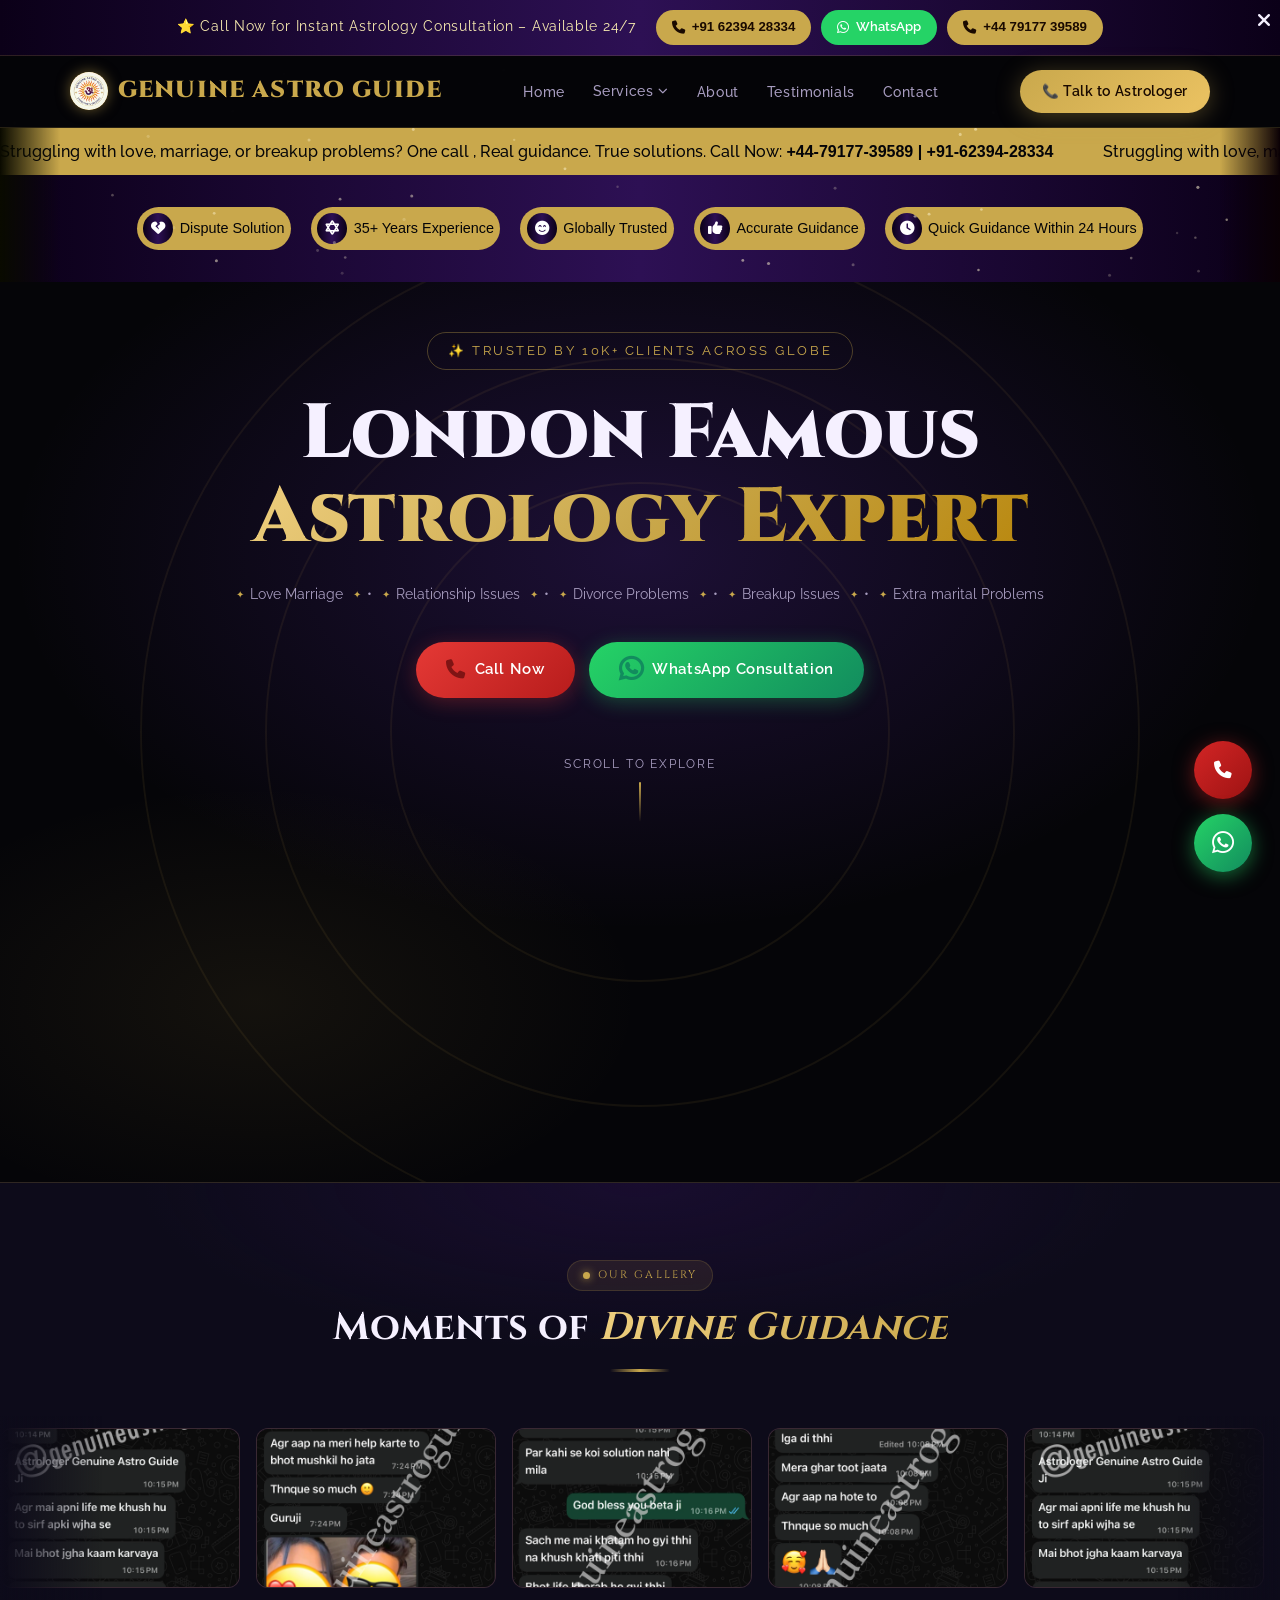
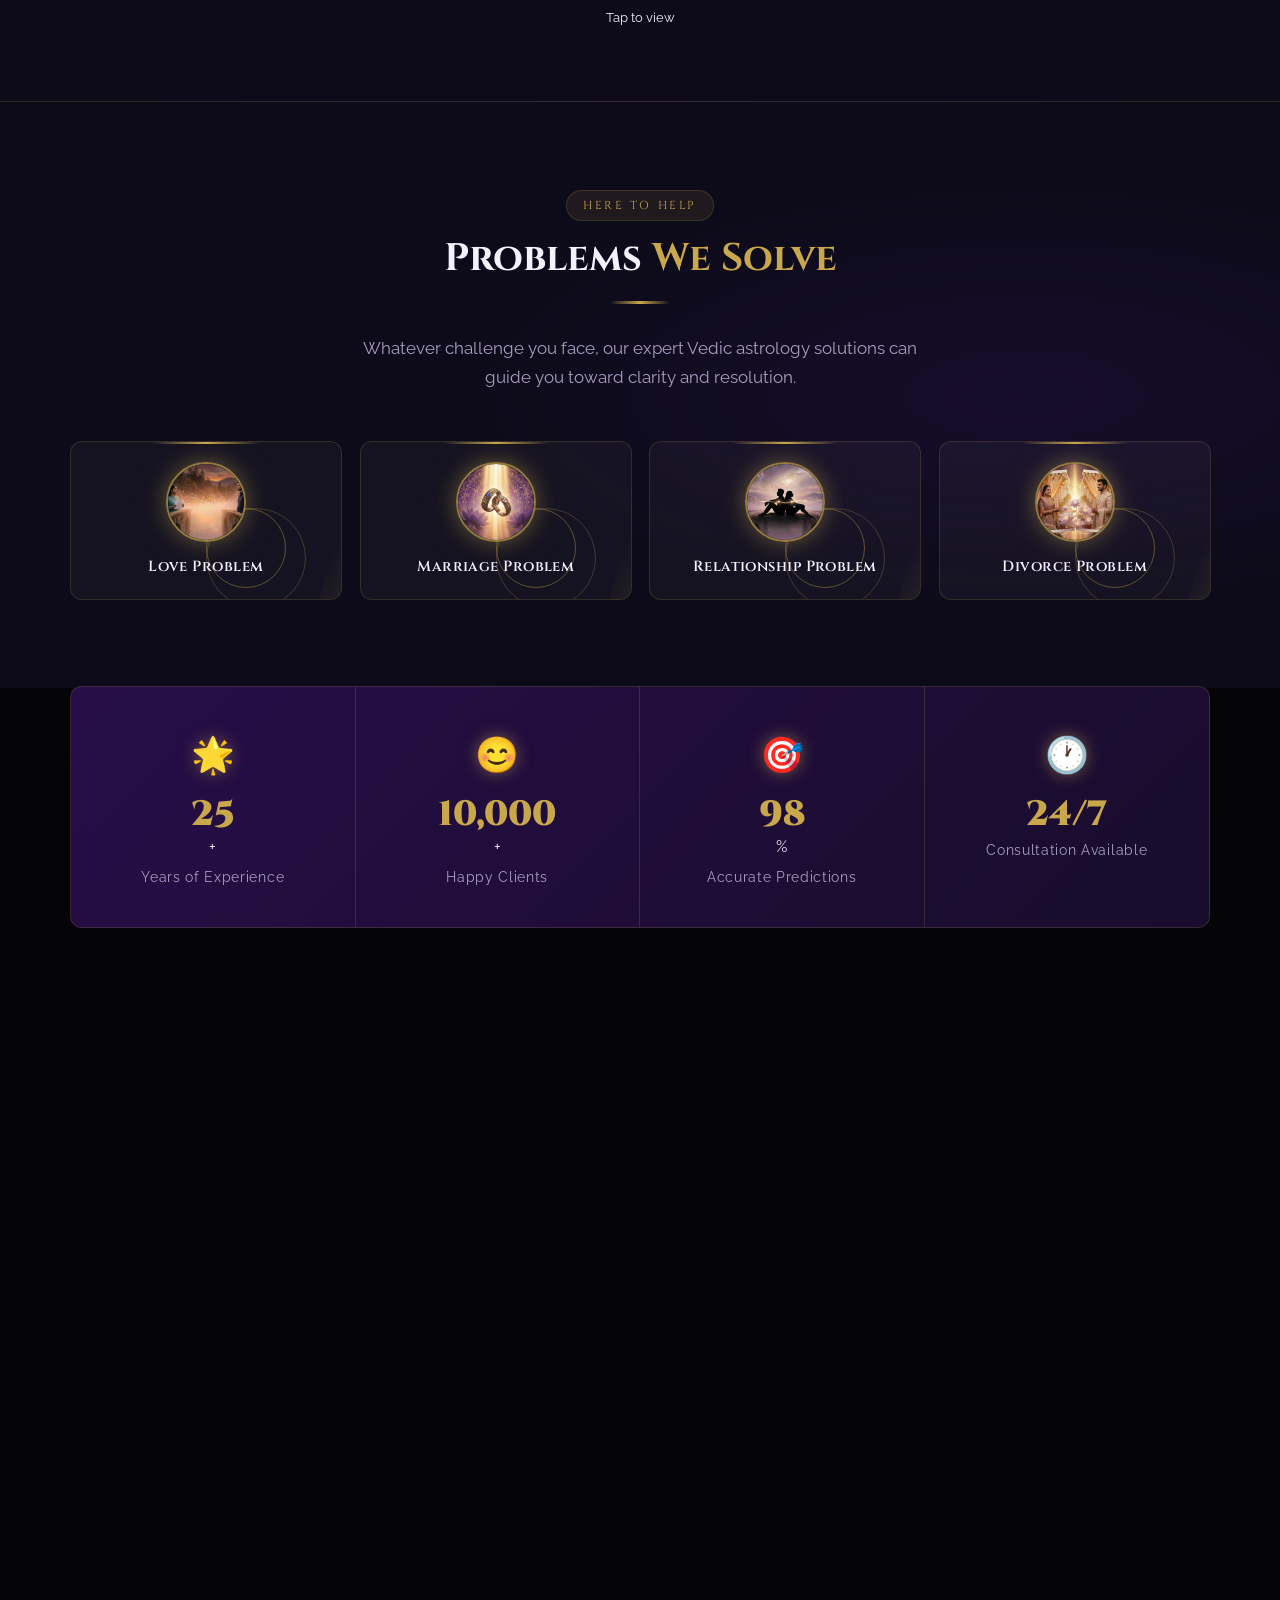
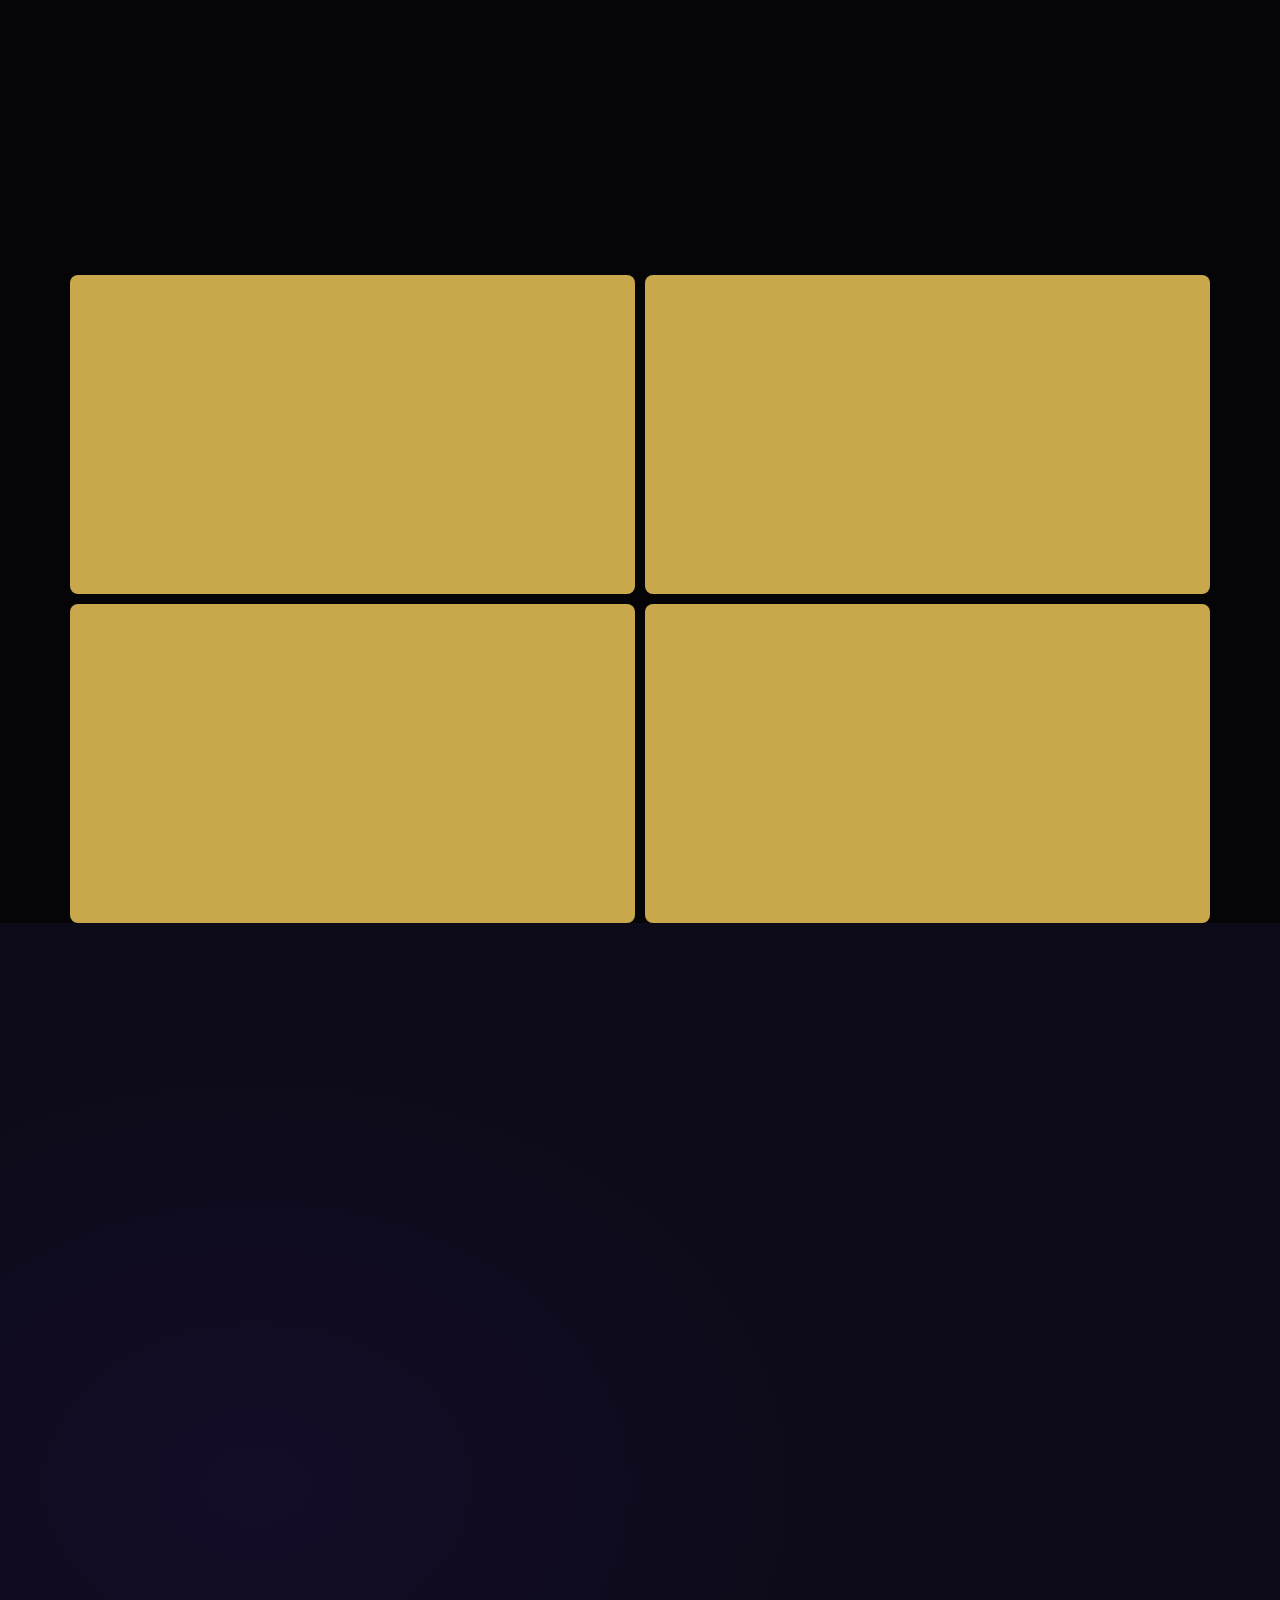
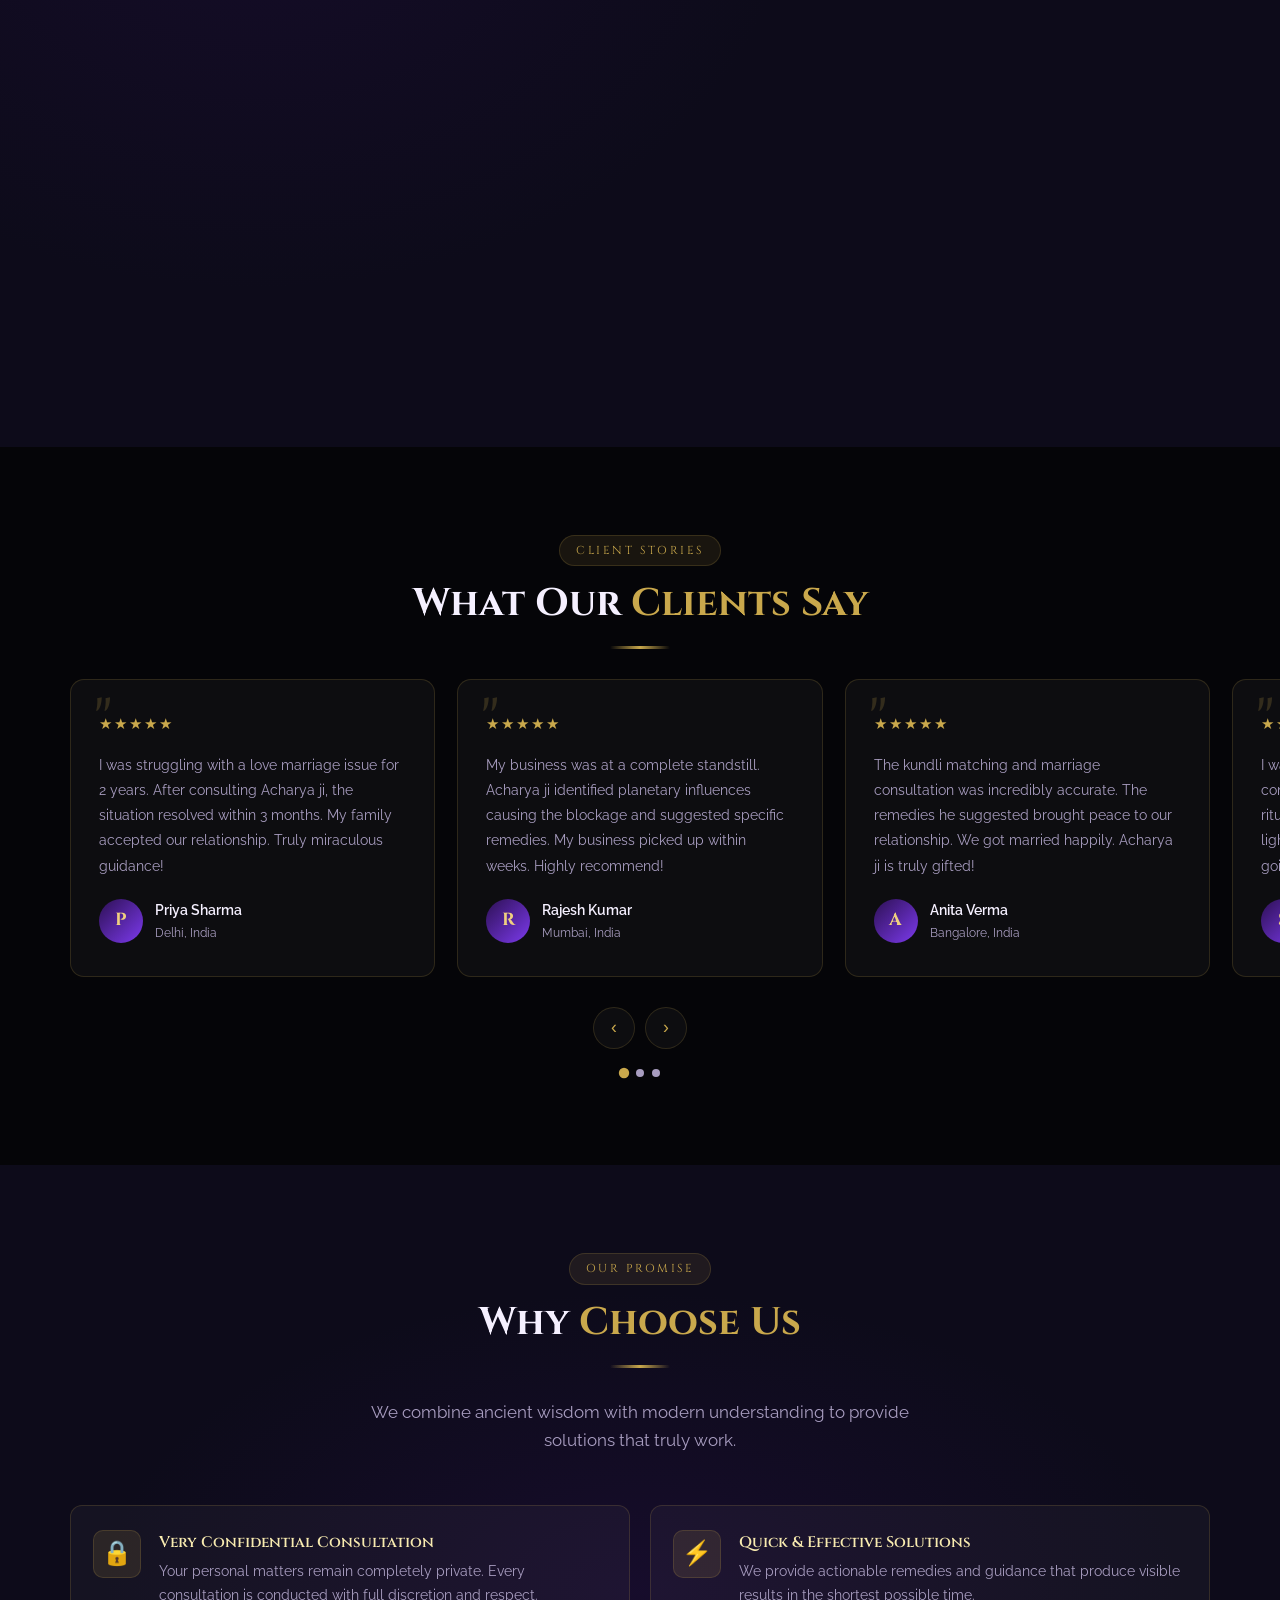
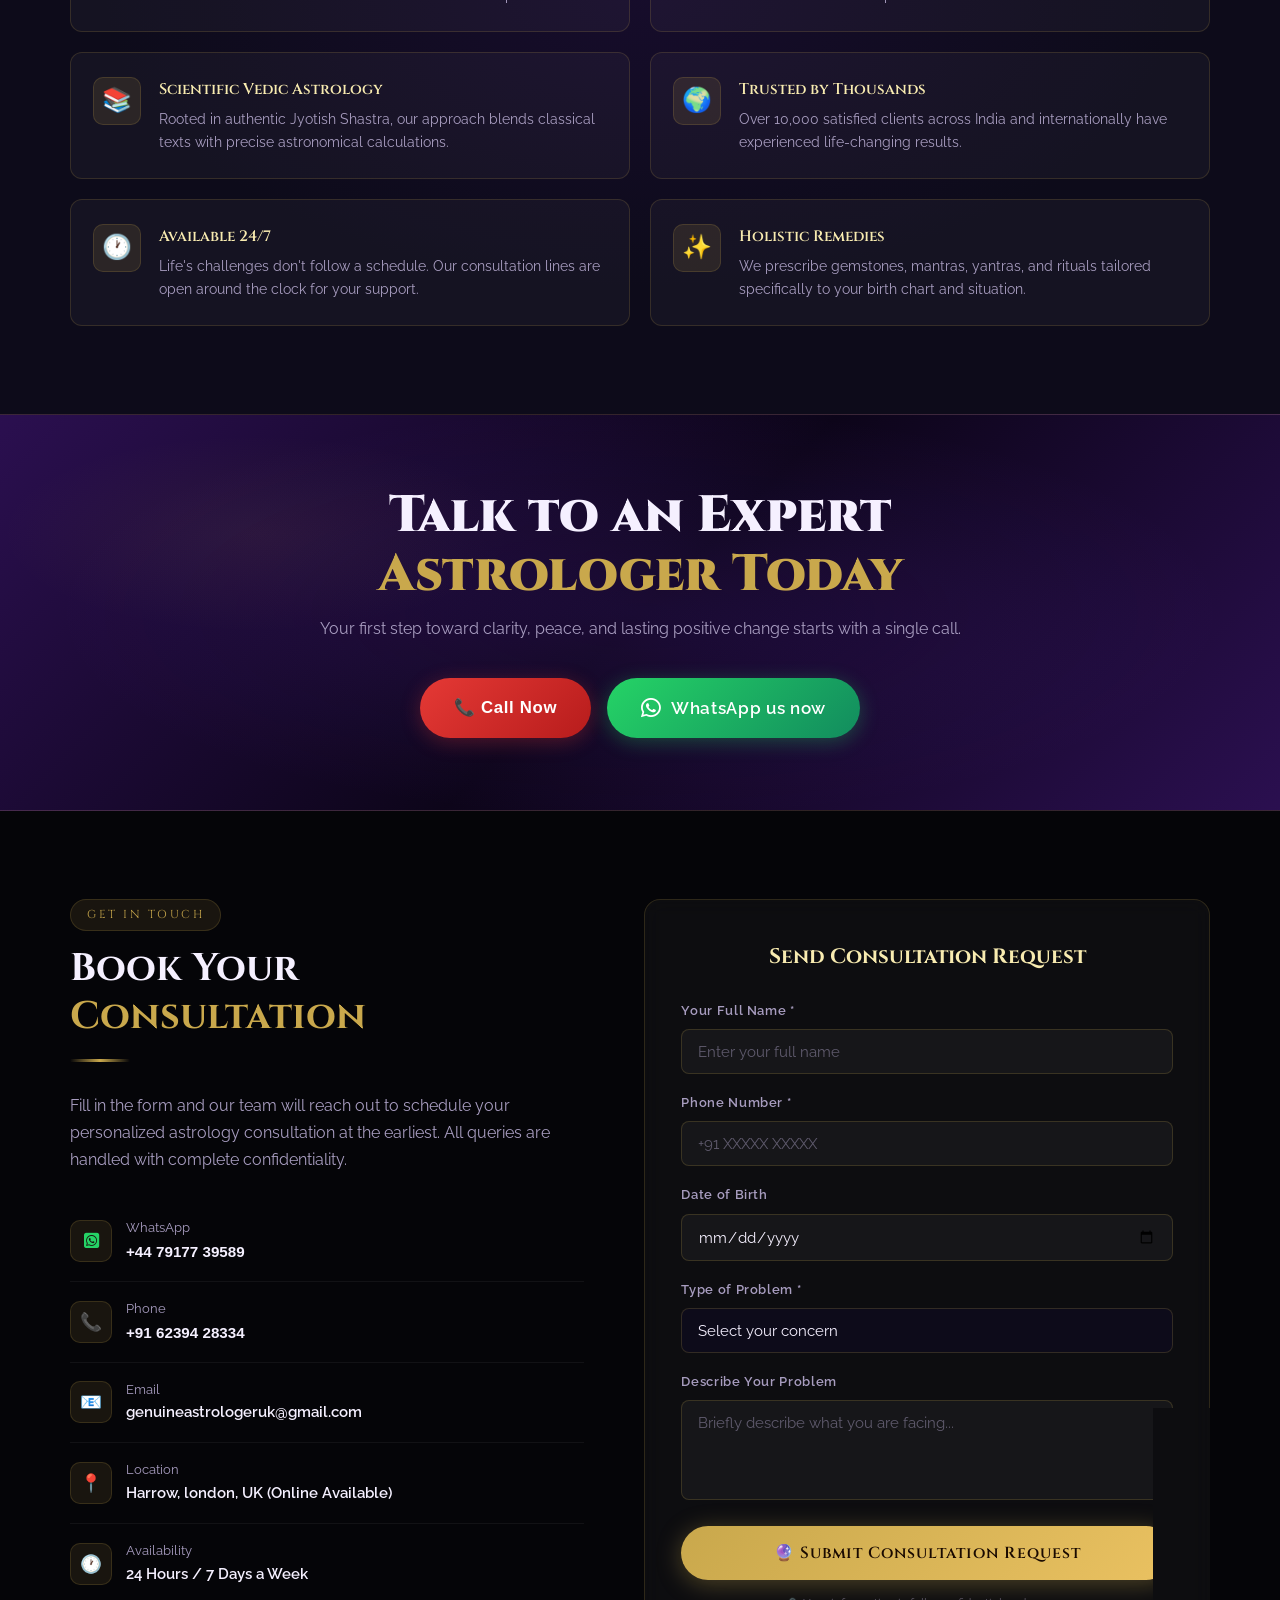
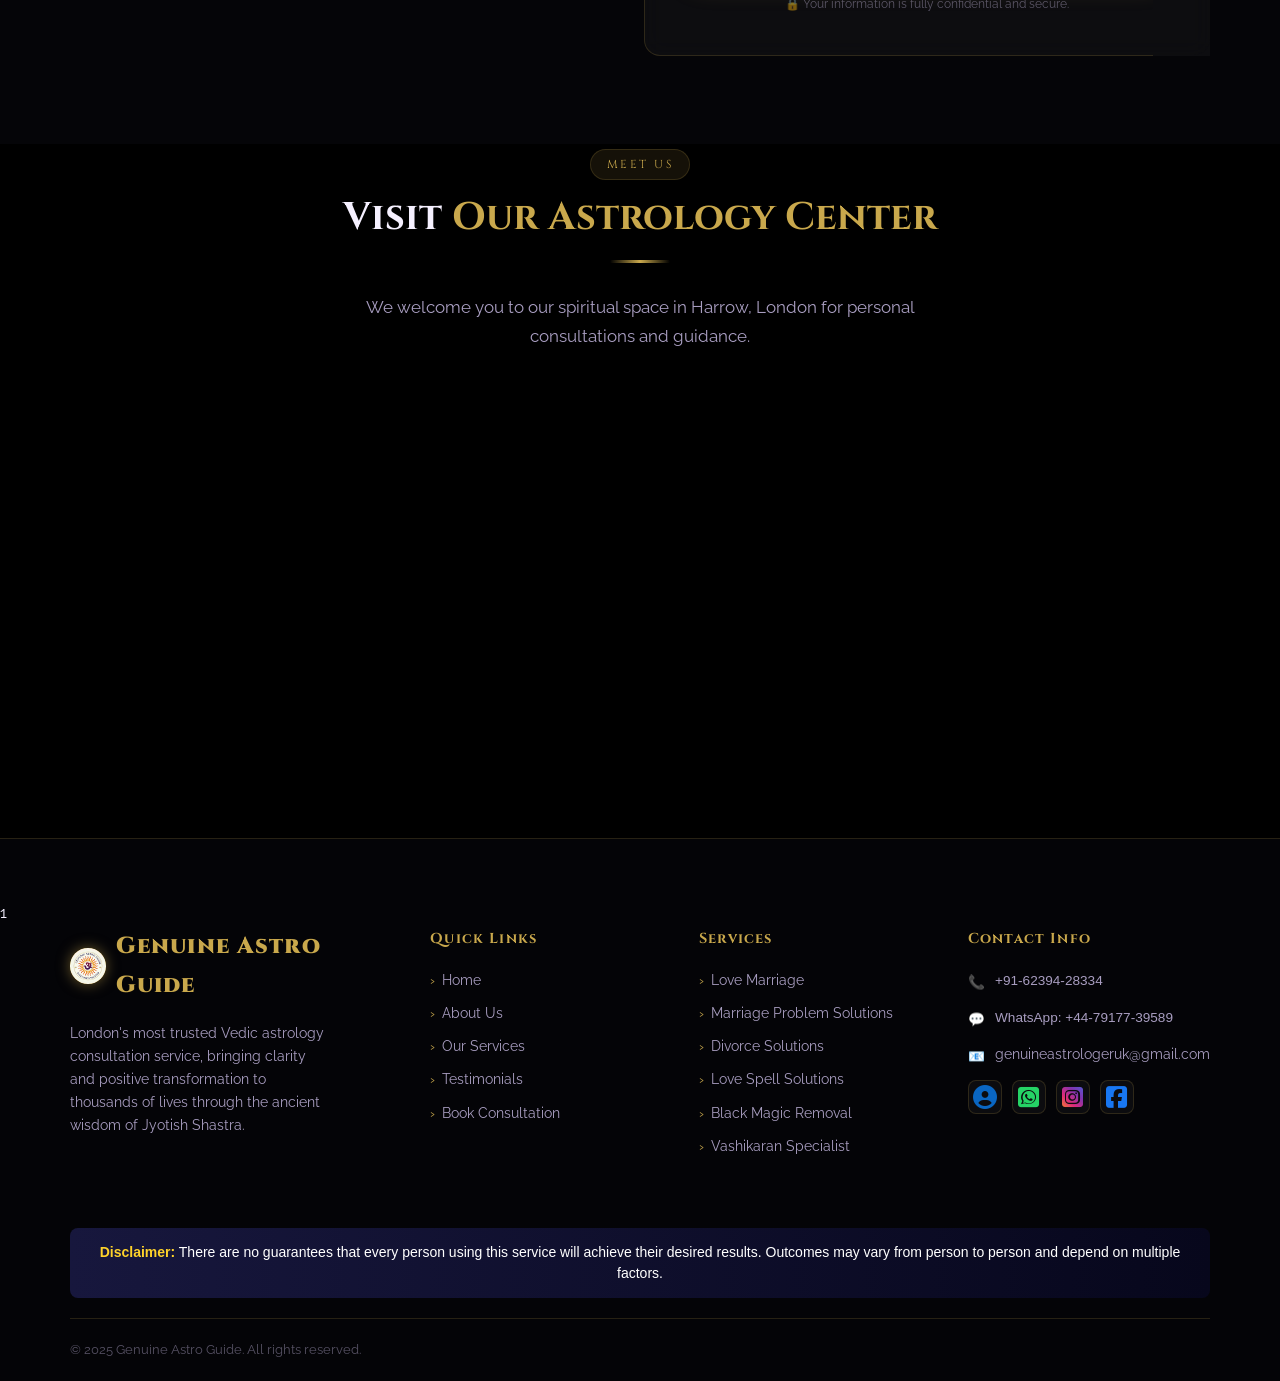
==== index.html @ 6aedffe6 "Update index.html" ====
<!DOCTYPE html>
<html lang="en">

<head>
  <!-- Google Tag Manager -->
<script>(function(w,d,s,l,i){w[l]=w[l]||[];w[l].push({'gtm.start':
new Date().getTime(),event:'gtm.js'});var f=d.getElementsByTagName(s)[0],
j=d.createElement(s),dl=l!='dataLayer'?'&l='+l:'';j.async=true;j.src=
'https://www.googletagmanager.com/gtm.js?id='+i+dl;f.parentNode.insertBefore(j,f);
})(window,document,'script','dataLayer','GTM-WBXDTDNJ');</script>
<!-- End Google Tag Manager -->
  
  <meta charset="UTF-8">
  <meta name="viewport" content="width=device-width, initial-scale=1.0">
  <title>Genuine Astro Guide – World Famous Astrology Expert</title>
  <link rel="shortcut icon" href="./assets/logo-main.png" type="image/x-icon">
  <link rel="preconnect" href="https://fonts.googleapis.com">
  <link
    href="https://fonts.googleapis.com/css2?family=Cinzel:wght@400;600;700;900&family=Raleway:wght@300;400;500;600&display=swap"
    rel="stylesheet">

  <link rel="stylesheet" href="style.css">
  <link rel="stylesheet" href="custom.css">

  <link rel="stylesheet" href="https://cdnjs.cloudflare.com/ajax/libs/font-awesome/6.5.0/css/all.min.css">
</head>

<body>
  <!-- Google Tag Manager (noscript) -->
<noscript><iframe src="https://www.googletagmanager.com/ns.html?id=GTM-WBXDTDNJ"
height="0" width="0" style="display:none;visibility:hidden"></iframe></noscript>
<!-- End Google Tag Manager (noscript) -->
  <!-- STARFIELD CANVAS -->
  <canvas id="stars-canvas"></canvas>

  <!-- ===== TOP BAR ===== -->
  <div id="top-bar">
    <div class="inner">
      <span class="top-text">⭐ Call Now for Instant Astrology Consultation – Available 24/7</span>
      <div class="top-btns">
        <a href="tel:+916239428334" class="tb-call" style="font-family: sans-serif;"><i class="fa-solid fa-phone"></i>
          +91 62394 28334</a>
        <a href="https://wa.me/447917739589?text=Hello%20Pandit%20Ji%2C%20I%20need%20your%20guidance%20for%20my%20problem.%20Please%20help%20me.%20🙏"
          target="_blank" class="tb-wa">
          <i class="fa-brands fa-whatsapp"></i>
          WhatsApp</a>
        <a href="tel:+447917739589" class="tb-call" style="font-family: sans-serif;"><i class="fa-solid fa-phone"></i>
          +44 79177 39589</a>

      </div>
    </div>

    <div id="x-mark">
      <i class="fa-solid fa-xmark"></i>
    </div>
  </div>

  <!-- ===== NAVBAR ===== -->
  <nav id="navbar">
    <div class="nav-inner">
      <a href="#" class="nav-logo">
        <span class="logo-icon">
          <img src="./assets/logo-main.png" alt="logo" srcset="">
        </span> GENUINE ASTRO GUIDE
      </a>

      <!-- ==== nav links === -->
      <ul class="nav-menu">
        <li><a href="#">Home</a></li>

        <!-- Services with dropdown -->
        <li class="has-dropdown">
          <a href="#services">
            Services <i class="fa-solid fa-chevron-down nav-chevron"></i>
          </a>
          <ul class="nav-dropdown">
            <li>
              <a href="./services/love-problem.html">
                <i class="fa-solid fa-heart"></i>
                Love Problem
              </a>
            </li>
            <li>
              <a href="./services/marriage-problem.html">
                <i class="fa-solid fa-gem"></i>
                Marriage Problem
              </a>
            </li>
            <li>
              <a href="./services/divorce-problem.html">
                <i class="fa-solid fa-heart-crack"></i>
                Divorce Problem
              </a>
            </li>
            <li>
              <a href="./services/love-spell.html">
                <i class="fa-solid fa-wand-magic-sparkles"></i>
                Love Spell Caster
              </a>
            </li>
            <div class="nav-dropdown-divider"></div>
            <li>
              <a href="#services">
                <i class="fa-solid fa-grip"></i>
                All Services →
              </a>
            </li>
          </ul>
        </li>

        <li><a href="#about">About</a></li>
        <li><a href="#testimonials">Testimonials</a></li>
        <li><a href="#contact">Contact</a></li>
      </ul>

      <a href="tel:+916239428334" class="btn btn-gold nav-cta">📞 Talk to Astrologer</a>

      <!-- ===== Mobile ham menu ==== -->
      <div class="hamburger" id="hamburger" onclick="toggleMenu()">
        <span></span><span></span><span></span>
      </div>
    </div>
    <div class="mobile-menu" id="mobileMenu">
      <a href="#" onclick="closeMenu()">Home</a>

      <!-- Services group label -->
      <div
        style="padding:10px 24px 4px;font-family:var(--font-head);font-size:0.6rem;letter-spacing:0.15em;text-transform:uppercase;color:var(--gold);opacity:0.7;">
        Services
      </div>
      <a href="./services/love-problem.html" onclick="closeMenu()" style="padding-left:32px;">
        <i class="fa-solid fa-heart" style="margin-right:8px;color:var(--gold);font-size:0.8rem;"></i>Love Problem
      </a>
      <a href="./services/marriage-problem.html" onclick="closeMenu()" style="padding-left:32px;">
        <i class="fa-solid fa-gem" style="margin-right:8px;color:var(--gold);font-size:0.8rem;"></i>Marriage
        Problem
      </a>
      <a href="./services/divorce-problem.html" onclick="closeMenu()" style="padding-left:32px;">
        <i class="fa-solid fa-heart-crack" style="margin-right:8px;color:var(--gold);font-size:0.8rem;"></i>Divorce
        Problem
      </a>
      <a href="./services/love-spell.html" onclick="closeMenu()" style="padding-left:32px;">
        <i class="fa-solid fa-wand-magic-sparkles" style="margin-right:8px;color:var(--gold);font-size:0.8rem;"></i>Love
        Spell Caster
      </a>

      <a href="#about" onclick="closeMenu()">About</a>
      <a href="#testimonials" onclick="closeMenu()">Testimonials</a>
      <a href="#contact" onclick="closeMenu()">Contact</a>
      <a href="https://wa.me/447917739589" target="_blank" rel="noopener noreferrer"
        style="color:var(--gold);font-weight:700;">
        <i class="fa-brands fa-whatsapp"></i> Talk to Astrologer
      </a>
    </div>
  </nav>

  <!-- ===== MARQUE ===== -->
  <section id="movingService">
    <div class="marquee">
      <div class="marquee-content">
        <span>
          Struggling with love, marriage, or breakup problems?
          One call , Real guidance. True solutions.
          Call Now:<b style="font-family: sans-serif;"> +44-79177-39589 | +91-62394-28334 </b>
        </span>

        <!-- duplicate for seamless loop -->
        <span>
          Struggling with love, marriage, or breakup problems?
          One call , Real guidance. True solutions.
          Call Now::<b style="font-family: sans-serif;"> +44-79177-39589 | +91-62394-28334 </b>
        </span>
      </div>
    </div>
  </section>

  <!-- ===== NAVBAR 2 ===== -->
  <section id="nav2">
    <div class="serviceIcon">
      <div><i class="fa-solid fa-heart-crack"></i></div> Dispute Solution
    </div>

    <div class="serviceIcon">
      <div><i class="fa-solid fa-star-of-david"></i></div> 35+ Years Experience
    </div>

    <div class="serviceIcon">
      <div><i class="fa-solid fa-face-smile-beam"></i></div> Globally Trusted
    </div>

    <div class="serviceIcon">
      <div><i class="fa-solid fa-thumbs-up"></i></div> Accurate Guidance
    </div>

    <div class="serviceIcon">
      <div><i class="fa-solid fa-clock"></i></div> Quick Guidance Within 24 Hours
    </div>
  </section>

  <!-- =====  HERO ===== -->
  <section id="hero">
    <div class="hero-orbit"></div>
    <div class="hero-orbit"></div>
    <div class="hero-orbit"></div>
    <div class="container" style="position:relative;z-index:3;">
      <div class="hero-badge">✨ Trusted by 10k+ Clients Across Globe</div>
      <h1 class="hero-title">
        <span class="line1">London Famous</span>
        <span class="line2">Astrology Expert</span>
      </h1>
      <div class="hero-problems">
        <span>Love Marriage</span>
        <span class="sep">•</span>
        <span>Relationship Issues</span>
        <span class="sep">•</span>
        <span>Divorce Problems</span>
        <span class="sep">•</span>
        <span>Breakup Issues</span>
        <span class="sep">•</span>
        <span>Extra marital Problems</span>
      </div>
      <div class="hero-btns">

        <a href="tel:+916239428334" class="btn btn-call">
          <i class="fa-solid fa-phone"></i>
          <span>Call Now</span>
        </a>

        <a href="https://wa.me/447917739589?text=Hello%20Pandit%20Ji%2C%20I%20need%20your%20guidance%20for%20my%20problem.%20Please%20help%20me.%20🙏"
          target="_blank" class="btn btn-wa">
          <i class="fa-brands fa-whatsapp"></i>
          <span>WhatsApp Consultation</span>
        </a>

      </div>
      <div class="hero-scroll">
        <span>Scroll to Explore</span>
        <div class="scroll-dot"></div>
      </div>
    </div>
  </section>

  <!-- ============================================================
     IMAGE CAROUSEL STRIP
     Place directly below the hero section in index.html
     Images move right to left continuously.
     Click any image to open fullscreen lightbox.
     Add your images by replacing src="./assets/gallery-X.jpg"
     ============================================================ -->

  <section id="gallery-strip" class="gs-section">

    <!-- Header -->
    <div class="gs-header">
      <span class="gs-eyebrow">
        <span class="gs-eyebrow-dot"></span>
        Our Gallery
      </span>
      <h2 class="gs-title">Moments of <em>Divine Guidance</em></h2>
      <div class="gold-divider"></div>
    </div>


    <!-- Strip wrapper — overflow hidden clips the scrolling track -->
    <div class="gs-strip-wrap">

      <!-- Fade edges left and right -->
      <div class="gs-fade gs-fade-left" aria-hidden="true"></div>
      <div class="gs-fade gs-fade-right" aria-hidden="true"></div>

      <!-- Scrolling track — duplicated for seamless loop -->
      <div class="gs-track" id="gsTrack">

        <!-- ── Original set ── -->
        <div class="gs-item" onclick="gsOpenLightbox(0)" tabindex="0" role="button" aria-label="View image 1">
          <img src="./assets/screenshots/Review1.png" alt="Astrology consultation" loading="lazy">
          <div class="gs-item-overlay">
            <i class="fa-solid fa-magnifying-glass-plus"></i>
          </div>
        </div>

        <div class="gs-item" onclick="gsOpenLightbox(1)" tabindex="0" role="button" aria-label="View image 2">
          <img src="./assets/screenshots/Review2.png" alt="Vedic astrology reading" loading="lazy">
          <div class="gs-item-overlay">
            <i class="fa-solid fa-magnifying-glass-plus"></i>
          </div>
        </div>

        <div class="gs-item" onclick="gsOpenLightbox(2)" tabindex="0" role="button" aria-label="View image 3">
          <img src="./assets/screenshots/Review3.png" alt="Kundli matching" loading="lazy">
          <div class="gs-item-overlay">
            <i class="fa-solid fa-magnifying-glass-plus"></i>
          </div>
        </div>

        <div class="gs-item" onclick="gsOpenLightbox(3)" tabindex="0" role="button" aria-label="View image 4">
          <img src="./assets/screenshots/Review4.png" alt="Love problem solution" loading="lazy">
          <div class="gs-item-overlay">
            <i class="fa-solid fa-magnifying-glass-plus"></i>
          </div>
        </div>


        <!-- ── Duplicate set for seamless infinite loop ── -->
        <div class="gs-item gs-clone" onclick="gsOpenLightbox(0)" tabindex="-1" aria-hidden="true">
          <img src="./assets/screenshots/Review1.png" alt="" loading="lazy">
          <div class="gs-item-overlay"><i class="fa-solid fa-magnifying-glass-plus"></i></div>
        </div>
        <div class="gs-item gs-clone" onclick="gsOpenLightbox(1)" tabindex="-1" aria-hidden="true">
          <img src="./assets/screenshots/Review2.png" alt="" loading="lazy">
          <div class="gs-item-overlay"><i class="fa-solid fa-magnifying-glass-plus"></i></div>
        </div>
        <div class="gs-item gs-clone" onclick="gsOpenLightbox(2)" tabindex="-1" aria-hidden="true">
          <img src="./assets/screenshots/Review3.png" alt="" loading="lazy">
          <div class="gs-item-overlay"><i class="fa-solid fa-magnifying-glass-plus"></i></div>
        </div>
        <div class="gs-item gs-clone" onclick="gsOpenLightbox(3)" tabindex="-1" aria-hidden="true">
          <img src="./assets/screenshots/Review4.png" alt="" loading="lazy">
          <div class="gs-item-overlay"><i class="fa-solid fa-magnifying-glass-plus"></i></div>
        </div>
        
      </div>
      <!-- /gs-track -->

    </div>
    <!-- /gs-strip-wrap -->

    <p style="text-align: center; margin-top: 7px; font-size: small;">Tap to view</p>
  </section>


  <!-- ── LIGHTBOX ── -->
  <div class="gs-lightbox" id="gsLightbox" role="dialog" aria-modal="true" aria-label="Image viewer">

    <!-- Dark backdrop -->
    <div class="gs-lb-backdrop" onclick="gsCloseLightbox()"></div>

    <!-- Main lightbox box -->
    <div class="gs-lb-box">

      <!-- Close button -->
      <button class="gs-lb-close" onclick="gsCloseLightbox()" aria-label="Close lightbox">
        <i class="fa-solid fa-xmark"></i>
      </button>

      <!-- Prev / Next -->
      <button class="gs-lb-nav gs-lb-prev" onclick="gsLbNav(-1)" aria-label="Previous image">
        <i class="fa-solid fa-chevron-left"></i>
      </button>
      <button class="gs-lb-nav gs-lb-next" onclick="gsLbNav(1)" aria-label="Next image">
        <i class="fa-solid fa-chevron-right"></i>
      </button>

      <!-- Image -->
      <div class="gs-lb-img-wrap">
        <img id="gsLbImg" src="" alt="" class="gs-lb-img">
        <div class="gs-lb-spinner" id="gsLbSpinner">
          <i class="fa-solid fa-star-and-crescent fa-spin"></i>
        </div>
      </div>

      <!-- Counter + caption -->
      <div class="gs-lb-footer">
        <div class="gs-lb-counter">
          <span id="gsLbCurrent">1</span> / <span id="gsLbTotal">8</span>
        </div>
        <div class="gs-lb-caption" id="gsLbCaption">Genuine Astro Guide</div>
        <div class="gs-lb-dots" id="gsLbDots"></div>
      </div>

    </div>
  </div>

  <!-- ===== PROBLEMS ===== -->
  <section id="problems" class="section">
    <div class="container">
      <div class="center reveal">
        <span class="section-tag">Here to Help</span>
        <h2 class="section-title">Problems <span>We Solve</span></h2>
        <div class="gold-divider"></div>
        <p class="section-sub">Whatever challenge you face, our expert Vedic astrology solutions can guide you toward
          clarity and resolution.</p>
      </div>

      <div class="problems-grid">

        <a href="https://wa.me/447917739589?text=Hello%20Pandit%20Ji%2C%20I%20am%20facing%20a%20serious%20love%20problem%20and%20need%20your%20urgent%20guidance.%20Please%20help%20me."
          class="problem-card reveal">
          <span class="pulse-ring"></span>
          <span class="pulse-ring pulse-ring-2"></span>
          <span class="sparkle sparkle-1"></span>
          <span class="sparkle sparkle-2"></span>
          <span class="sparkle sparkle-3"></span>
          <span class="problem-icon"><img src="./assets/1.jpeg" alt="Love Problem"></span>
          <div class="problem-name">Love Problem</div>
        </a>

        <a href="https://wa.me/447917739589?text=Hello%20Pandit%20Ji%2C%20I%20am%20going%20through%20a%20difficult%20marriage%20situation%20and%20need%20your%20expert%20guidance.%20Please%20help%20me."
          class="problem-card reveal">
          <span class="pulse-ring"></span>
          <span class="pulse-ring pulse-ring-2"></span>
          <span class="sparkle sparkle-1"></span>
          <span class="sparkle sparkle-2"></span>
          <span class="sparkle sparkle-3"></span>
          <span class="problem-icon"><img src="./assets/2.jpeg" alt="Marriage Problem"></span>
          <div class="problem-name">Marriage Problem</div>
        </a>

        <a href="https://wa.me/447917739589?text=Hello%20Pandit%20Ji%2C%20I%20am%20struggling%20with%20a%20relationship%20problem%20and%20need%20your%20guidance.%20Please%20help%20me."
          class="problem-card reveal">
          <span class="pulse-ring"></span>
          <span class="pulse-ring pulse-ring-2"></span>
          <span class="sparkle sparkle-1"></span>
          <span class="sparkle sparkle-2"></span>
          <span class="sparkle sparkle-3"></span>
          <span class="problem-icon"><img src="./assets/3.jpeg" alt="Relationship Problem"></span>
          <div class="problem-name">Relationship Problem</div>
        </a>

        <a href="https://wa.me/447917739589?text=Hello%20Pandit%20Ji%2C%20I%20am%20facing%20a%20family%20problem%20and%20need%20your%20astrological%20guidance.%20Please%20help%20me."
          class="problem-card reveal">
          <span class="pulse-ring"></span>
          <span class="pulse-ring pulse-ring-2"></span>
          <span class="sparkle sparkle-1"></span>
          <span class="sparkle sparkle-2"></span>
          <span class="sparkle sparkle-3"></span>
          <span class="problem-icon"><img src="./assets/4.jpeg" alt="Family Problem"></span>
          <div class="problem-name">Divorce Problem</div>
        </a>

      </div>
    </div>
  </section>

  <!-- ===== TRUST ===== -->
  <section id="trust">
    <div class="container">
      <div class="trust-grid reveal">
        <div class="trust-card">
          <span class="trust-icon">🌟</span>
          <span class="trust-number" data-count="25">0</span>+
          <div class="trust-label">Years of Experience</div>
        </div>
        <div class="trust-card">
          <span class="trust-icon">😊</span>
          <span class="trust-number" data-count="10000">0</span>+
          <div class="trust-label">Happy Clients</div>
        </div>
        <div class="trust-card">
          <span class="trust-icon">🎯</span>
          <span class="trust-number" data-count="98">0</span>%
          <div class="trust-label">Accurate Predictions</div>
        </div>
        <div class="trust-card">
          <span class="trust-icon">🕐</span>
          <span class="trust-number">24/7</span>
          <div class="trust-label">Consultation Available</div>
        </div>
      </div>
    </div>
  </section>


  <!-- ===== ABOUT ===== -->
  <section id="about" class="section">
    <div class="container">
      <div class="about-wrap">
        <div class="about-img-wrap reveal">
          <div class="about-img-frame">
            <div class="about-avatar" style="padding: 30px;">
              <img src="./assets/logo-black-removebg-preview.png" alt="" srcset="">
            </div>
            <div class="about-name-tag">Acharya Guruji</div>
          </div>
          <div class="about-img-badge">⭐ Gold Certified<br>Vedic Astrologer</div>
        </div>
        <div class="about-text reveal">
          <span class="section-tag">About the Expert</span>
          <h2 class="section-title">Meet <span>Acharya Guruji</span></h2>
          <div class="gold-divider"></div>
          <p class="about-desc">
            With over 25 years of dedicated practice in Vedic astrology, Acharya Guruji has earned the trust of
            thousands of clients across India and internationally. Trained in the ancient traditions of Jyotish Shastra,
            he brings both classical knowledge and practical wisdom to every consultation.
          </p>
          <p class="about-desc">
            Specializing in Love marriage solutions, Black magic removal, Extra Martial affair Solution, Divorce
            Solution Relation Problem and vashikaran remedies,
            his guidance has transformed lives and restored harmony in relationships, careers, and families. He is known
            for
            his compassionate approach and highly accurate predictions rooted in sacred Vedic texts.
          </p>
          <div class="about-feats">
            <span class="about-feat">🔮 Vedic Astrology</span>
            <span class="about-feat">📿 Vashikaran Expert</span>
            <span class="about-feat">🌙 Black Magic Removal</span>
            <span class="about-feat">💎 Powerful remidies</span>
            <span class="about-feat">🙏 Mantra & Yantra</span>
            <span class="about-feat">⭐ 24+ Consultation</span>
          </div>
          <div style="margin-top:28px;">
            <a href="#contact" class="btn btn-gold">Book Consultation →</a>
          </div>
        </div>
      </div>
    </div>
  </section>


  <!-- ===== VIDEO GALLERY ===== -->
  <section id="videoGallery">
    <div class="container">
      <div class="center reveal">
        <span class="section-tag">Client Stories</span>
        <h2 class="section-title">Video Gallery</h2>
        <div class="gold-divider"></div>
      </div>

      <div class="videoContainer">
        <div>
          <iframe width="560" height="315" src="https://www.youtube.com/embed/TL9MtGAcPSI?autoplay=1&mute=1"
            title="YouTube video player" frameborder="0"
            allow="accelerometer; autoplay; clipboard-write; encrypted-media; gyroscope; picture-in-picture; web-share"
            referrerpolicy="strict-origin-when-cross-origin" allowfullscreen></iframe>
        </div>
        <div>
          <iframe width="560" height="315" src="https://www.youtube.com/embed/QEpK-Y6dYlg" title="YouTube video player"
            frameborder="0"
            allow="accelerometer; autoplay; clipboard-write; encrypted-media; gyroscope; picture-in-picture; web-share"
            referrerpolicy="strict-origin-when-cross-origin" allowfullscreen></iframe>
        </div>
        <div>
          <iframe width="560" height="315" src="https://www.youtube.com/embed/4dQKLcge2h0" title="YouTube video player"
            frameborder="0"
            allow="accelerometer; autoplay; clipboard-write; encrypted-media; gyroscope; picture-in-picture; web-share"
            referrerpolicy="strict-origin-when-cross-origin" allowfullscreen></iframe>
        </div>

        <div>
          <iframe width="560" height="315" src="https://www.youtube.com/embed/G5izhLgSwoM" title="YouTube video player"
            frameborder="0"
            allow="accelerometer; autoplay; clipboard-write; encrypted-media; gyroscope; picture-in-picture; web-share"
            referrerpolicy="strict-origin-when-cross-origin" allowfullscreen></iframe>
        </div>
      </div>

    </div>
  </section>

  <!-- ===== SERVICES ===== -->
  <section id="services" class="section">
    <div class="container">
      <div class="center reveal">
        <span class="section-tag">Our Specializations</span>
        <h2 class="section-title">Expert <span>Astrology Services</span></h2>
        <div class="gold-divider"></div>
        <p class="section-sub">Comprehensive Vedic solutions crafted with precision, compassion, and decades of
          spiritual knowledge.</p>
      </div>
      <div class="services-grid">

        <!-- Love Marriage Specialist -->
        <div class="service-card reveal">
          <span class="service-icon">❤️‍🔥</span>
          <div class="service-title">Love Marriage Specialist</div>
          <p class="service-desc">Resolve inter-caste or inter-religion marriage opposition. Get family acceptance and
            blessings for your love union through ancient Vedic rituals.</p>

          <a href="https://wa.me/447917739589?text=Hello%20Pandit%20Ji%2C%20I%20am%20facing%20opposition%20in%20my%20love%20marriage%20and%20need%20your%20expert%20guidance%20to%20get%20family%20acceptance%20and%20resolve%20this%20situation.%20Kindly%20help%20me."
            target="_blank" rel="noopener noreferrer">
            <span class="service-link">Consult Now →</span>
          </a>
          <!-- <a style="margin-left: 1rem;" href="./services/love-problem.html"
            target="_blank" rel="noopener noreferrer">
            <span class="service-link">More →</span>
          </a> -->
        </div>

        <!-- Black Magic Removal -->
        <div class="service-card reveal">
          <span class="service-icon">🛡️</span>
          <div class="service-title">Black Magic Removal</div>
          <p class="service-desc">Powerful protection and removal of negative energies, evil eye, and black magic spells
            that are blocking your progress and happiness.</p>
          <a href="https://wa.me/447917739589?text=Hello%20Pandit%20Ji%2C%20I%20believe%20I%20am%20affected%20by%20black%20magic%20or%20evil%20eye%20and%20it%20is%20severely%20impacting%20my%20life.%20I%20need%20your%20help%20to%20remove%20it%20as%20soon%20as%20possible.%20Please%20guide%20me."
            target="_blank" rel="noopener noreferrer">
            <span class="service-link">Consult Now →</span>
          </a>

          <!-- <a style="margin-left: 1rem;" href=""
            target="_blank" rel="noopener noreferrer">
            <span class="service-link">More →</span>
          </a> -->
        </div>

        <!-- Vashikaran Specialist -->
        <div class="service-card reveal">
          <span class="service-icon">🌀</span>
          <div class="service-title">Vashikaran Specialist</div>
          <p class="service-desc">Authentic Vedic vashikaran techniques to resolve love, relationship, and family issues
            with positive spiritual energy and intention.</p>
          <a href="https://wa.me/447917739589?text=Hello%20Pandit%20Ji%2C%20I%20am%20struggling%20with%20a%20relationship%20issue%20and%20would%20like%20to%20know%20more%20about%20Vashikaran%20remedies.%20Kindly%20provide%20me%20with%20your%20expert%20guidance."
            target="_blank" rel="noopener noreferrer">
            <span class="service-link">Consult Now →</span>
          </a>
        </div>

        <!-- Marriage Problems -->
        <div class="service-card reveal">
          <span class="service-icon">💍</span>
          <div class="service-title">Marriage Problems</div>
          <p class="service-desc">Resolve marriage obstacles, family opposition, and compatibility issues through
            powerful Vedic remedies, kundli analysis, and spiritual guidance for a blessed union.</p>
          <a href="https://wa.me/447917739589?text=Hello%20Pandit%20Ji%2C%20I%20am%20going%20through%20a%20difficult%20marriage%20situation%20and%20would%20like%20to%20seek%20your%20expert%20astrological%20guidance.%20Kindly%20help%20me%20find%20a%20solution.%20Thank%20you."
            target="_blank" rel="noopener noreferrer">
            <span class="service-link">Consult Now →</span>
          </a>
        </div>

        <!-- Negativity Removal -->
        <div class="service-card reveal">
          <span class="service-icon">🧿</span>
          <div class="service-title">Negativity Removal</div>
          <p class="service-desc">Remove black magic, evil eye, and negative energies blocking your happiness. Our
            powerful Vedic rituals cleanse your aura and restore positive energy in your life.</p>
          <a href="https://wa.me/447917739589?text=Hello%20Pandit%20Ji%2C%20I%20have%20been%20experiencing%20negative%20energy%20and%20disturbances%20in%20my%20life%20for%20some%20time%20now.%20I%20would%20like%20your%20help%20to%20cleanse%20and%20remove%20this%20negativity.%20Please%20guide%20me."
            target="_blank" rel="noopener noreferrer">
            <span class="service-link">Consult Now →</span>
          </a>
        </div>

        <!-- Dispute Problem -->
        <div class="service-card reveal">
          <span class="service-icon">⚖️</span>
          <div class="service-title">Dispute Problem</div>
          <p class="service-desc">Settle family disputes, property conflicts, and court cases with astrological
            remedies. Get favorable outcomes through planetary remedies, mantras, and legal timing guidance.</p>
          <a href="https://wa.me/447917739589?text=Hello%20Pandit%20Ji%2C%20I%20am%20currently%20dealing%20with%20a%20serious%20dispute%20and%20need%20your%20astrological%20guidance%20to%20resolve%20it%20peacefully.%20Kindly%20advise%20me%20on%20the%20best%20remedies."
            target="_blank" rel="noopener noreferrer">
            <span class="service-link">Consult Now →</span>
          </a>
        </div>

      </div>
    </div>
  </section>

  <!-- ===== TESTIMONIALS ===== -->
  <section id="testimonials" class="section">
    <div class="container">
      <div class="center reveal">
        <span class="section-tag">Client Stories</span>
        <h2 class="section-title">What Our <span>Clients Say</span></h2>
        <div class="gold-divider"></div>
      </div>
      <div class="testi-track-wrap reveal">
        <div class="testi-track" id="testiTrack">
          <div class="testi-card">
            <div class="testi-stars">★★★★★</div>
            <p class="testi-text">I was struggling with a love marriage issue for 2 years. After consulting Acharya ji,
              the situation resolved within 3 months. My family accepted our relationship. Truly miraculous guidance!
            </p>
            <div class="testi-author">
              <div class="testi-avatar">P</div>
              <div>
                <div class="testi-name">Priya Sharma</div>
                <div class="testi-location">Delhi, India</div>
              </div>
            </div>
          </div>
          <div class="testi-card">
            <div class="testi-stars">★★★★★</div>
            <p class="testi-text">My business was at a complete standstill. Acharya ji identified planetary influences
              causing the blockage and suggested specific remedies. My business picked up within weeks. Highly
              recommend!</p>
            <div class="testi-author">
              <div class="testi-avatar">R</div>
              <div>
                <div class="testi-name">Rajesh Kumar</div>
                <div class="testi-location">Mumbai, India</div>
              </div>
            </div>
          </div>
          <div class="testi-card">
            <div class="testi-stars">★★★★★</div>
            <p class="testi-text">The kundli matching and marriage consultation was incredibly accurate. The remedies he
              suggested brought peace to our relationship. We got married happily. Acharya ji is truly gifted!</p>
            <div class="testi-author">
              <div class="testi-avatar">A</div>
              <div>
                <div class="testi-name">Anita Verma</div>
                <div class="testi-location">Bangalore, India</div>
              </div>
            </div>
          </div>
          <div class="testi-card">
            <div class="testi-stars">★★★★★</div>
            <p class="testi-text">I was suffering from negative energies and constant bad luck. His black magic removal
              rituals completely changed my life. I feel lighter, more positive, and things are finally going well.</p>
            <div class="testi-author">
              <div class="testi-avatar">S</div>
              <div>
                <div class="testi-name">Suresh Mehta</div>
                <div class="testi-location">Jaipur, India</div>
              </div>
            </div>
          </div>
          <div class="testi-card">
            <div class="testi-stars">★★★★★</div>
            <p class="testi-text">Lost all hope in my career. Acharya ji read my kundli and guided me toward the right
              path. Got promoted and a new opportunity opened up. His predictions were surprisingly accurate!</p>
            <div class="testi-author">
              <div class="testi-avatar">K</div>
              <div>
                <div class="testi-name">Kavita Singh</div>
                <div class="testi-location">Pune, India</div>
              </div>
            </div>
          </div>
        </div>
      </div>
      <div class="testi-controls">
        <button class="testi-btn" onclick="testiPrev()">‹</button>
        <button class="testi-btn" onclick="testiNext()">›</button>
      </div>
      <div class="testi-dots" id="testiDots"></div>
    </div>
  </section>

  <!-- ===== WHY CHOOSE ===== -->
  <section id="why" class="section">
    <div class="container">
      <div class="center reveal">
        <span class="section-tag">Our Promise</span>
        <h2 class="section-title">Why <span>Choose Us</span></h2>
        <div class="gold-divider"></div>
        <p class="section-sub">We combine ancient wisdom with modern understanding to provide solutions that truly work.
        </p>
      </div>
      <div class="why-grid">
        <div class="why-item reveal">
          <div class="why-icon-wrap">🔒</div>
          <div>
            <div class="why-title">Very Confidential Consultation</div>
            <div class="why-desc">Your personal matters remain completely private. Every consultation is conducted with
              full discretion and respect.</div>
          </div>
        </div>
        <div class="why-item reveal">
          <div class="why-icon-wrap">⚡</div>
          <div>
            <div class="why-title">Quick & Effective Solutions</div>
            <div class="why-desc">We provide actionable remedies and guidance that produce visible results in the
              shortest possible time.</div>
          </div>
        </div>
        <div class="why-item reveal">
          <div class="why-icon-wrap">📚</div>
          <div>
            <div class="why-title">Scientific Vedic Astrology</div>
            <div class="why-desc">Rooted in authentic Jyotish Shastra, our approach blends classical texts with precise
              astronomical calculations.</div>
          </div>
        </div>
        <div class="why-item reveal">
          <div class="why-icon-wrap">🌍</div>
          <div>
            <div class="why-title">Trusted by Thousands</div>
            <div class="why-desc">Over 10,000 satisfied clients across India and internationally have experienced
              life-changing results.</div>
          </div>
        </div>
        <div class="why-item reveal">
          <div class="why-icon-wrap">🕐</div>
          <div>
            <div class="why-title">Available 24/7</div>
            <div class="why-desc">Life's challenges don't follow a schedule. Our consultation lines are open around the
              clock for your support.</div>
          </div>
        </div>
        <div class="why-item reveal">
          <div class="why-icon-wrap">✨</div>
          <div>
            <div class="why-title">Holistic Remedies</div>
            <div class="why-desc">We prescribe gemstones, mantras, yantras, and rituals tailored specifically to your
              birth chart and situation.</div>
          </div>
        </div>
      </div>
    </div>
  </section>

  <!-- ===== CTA BANNER ===== -->
  <section id="cta-banner">
    <div class="container">
      <h2 class="cta-title">Talk to an Expert<br><span>Astrologer Today</span></h2>
      <p class="cta-sub">Your first step toward clarity, peace, and lasting positive change starts with a single call.
      </p>
      <div class="cta-btns">
        <a href="tel:+916239428334" style="font-family: sans-serif;" class="btn btn-call">📞 Call Now
        </a>
        <a href="https://wa.me/447917739589?text=Hello%20Acharya%20Ji%2C%20I%20need%20your%20guidance%20for%20my%20problem.%20Please%20help%20me.%20🙏"
          target="_blank" target="_blank" class="btn btn-wa">
          <i class="fa-brands fa-whatsapp" style="font-size: 1.4rem;"></i>
          WhatsApp us now</a>
      </div>
    </div>
  </section>

  <!-- ===== CONTACT FORM ===== -->
  <section id="contact" class="section">
    <div class="container">
      <div class="contact-wrap">
        <div class="contact-info reveal">
          <span class="section-tag">Get in Touch</span>
          <h2 class="section-title">Book Your <span>Consultation</span></h2>
          <div class="gold-divider"></div>
          <p>Fill in the form and our team will reach out to schedule your personalized astrology consultation at the
            earliest. All queries are handled with complete confidentiality.</p>

            
          <div class="contact-detail">
            <div class="cd-icon">
              <i class="fa-brands fa-square-whatsapp" style="color: #25D366;"></i>
            </div>
            <div>
              <div class="cd-label">WhatsApp</div>
              <div class="cd-value" style="font-family: sans-serif;">+44 79177 39589</div>
            </div>
          </div>

          <div class="contact-detail">
            <div class="cd-icon">📞</div>
            <div>
              <div class="cd-label">Phone </div>
              <div class="cd-value" style="font-family: sans-serif;">+91 62394 28334</div>
            </div>
          </div>

          <div class="contact-detail">
            <div class="cd-icon">📧</div>
            <div>
              <div class="cd-label">Email</div>
              <div class="cd-value"> genuineastrologeruk@gmail.com</div>
            </div>
          </div>
          <div class="contact-detail">
            <div class="cd-icon">📍</div>
            <div>
              <div class="cd-label">Location</div>
              <div class="cd-value">Harrow, london, UK (Online Available)</div>
            </div>
          </div>
          <div class="contact-detail">
            <div class="cd-icon">🕐</div>
            <div>
              <div class="cd-label">Availability</div>
              <div class="cd-value">24 Hours / 7 Days a Week</div>
            </div>
          </div>
        </div>
        <div class="form-card reveal">
          <h3>Send Consultation Request</h3>
          <form id="consultForm" action="https://formsubmit.co/genuineastrologeruk@gmail.com" method="POST"
            onsubmit="handleSubmit(event)">

            <input type="hidden" name="_subject" value="New Consultation Request">
            <input type="hidden" name="_captcha" value="false">

            <div class="form-group">
              <label>Your Full Name *</label>
              <input type="text" name="name" placeholder="Enter your full name" required>
            </div>

            <div class="form-group">
              <label>Phone Number *</label>
              <input type="tel" name="phone" placeholder="+91 XXXXX XXXXX" required>
            </div>

            <div class="form-group">
              <label>Date of Birth</label>
              <input type="date" name="dob">
            </div>

            <div class="form-group">
              <label>Type of Problem *</label>
              <select name="problem" required style="background: #0d0b1a;">
                <option value="" disabled selected>Select your concern</option>
                <option>Love & Relationship</option>
                <option>Marriage Issues</option>
                <option>Career & Business</option>
                <option>Family Problems</option>
                <option>Health Issues</option>
                <option>Financial Problems</option>
                <option>Black Magic / Evil Eye</option>
                <option>Court Case</option>
                <option>Other</option>
              </select>
            </div>

            <div class="form-group">
              <label>Describe Your Problem</label>
              <textarea name="message" placeholder="Briefly describe what you are facing..."></textarea>
            </div>

            <button type="submit" class="btn btn-gold form-submit" id="consultFormBtn">
              🔮 Submit Consultation Request
            </button>

            <p class="form-privacy">🔒 Your information is fully confidential and secure.</p>
          </form>
        </div>
      </div>
    </div>
  </section>

  <!-- ====== GOOGLE MAP ====== -->
  <section id="map-section" class="section" style="background: black; padding-top: 5px;">
    <div class="container">

      <div class="center reveal">
        <span class="section-tag">Meet us</span>
        <h2 class="section-title">Visit <span>Our Astrology Center</span></h2>
        <div class="gold-divider"></div>
        <p class="section-sub">We welcome you to our spiritual space in Harrow, London for personal consultations and
          guidance.
      </div>
      <div class="mapmain-container">
        <!-- <div class="map-text">
          <div class="info">
            <p><strong>📍 Location:</strong> Harrow, London, UK</p>
            <p><strong>📞 Phone:</strong> +44 7917 739589</p>
            <p><strong>🕒 Hours:</strong> Mon - Sat, 10:00 AM - 7:00 PM</p>
          </div>
        </div> -->

        <div class="map-container">
          <iframe src="https://www.google.com/maps?q=Harrow,London&output=embed" loading="lazy"
            referrerpolicy="no-referrer-when-downgrade" allowfullscreen>
          </iframe>
        </div>
      </div>

    </div>
  </section>

  <!-- ===== FOOTER ===== -->
  <footer>1
    <div class="container">
      <div class="footer-grid">
        <div class="footer-brand">
          <a href="#" class="nav-logo" style="display:inline-flex;">
            <span class="logo-icon">
              <img src="./assets/logo-main.png" alt="" srcset="">
            </span> Genuine Astro Guide
          </a>
          <p>London's most trusted Vedic astrology consultation service, bringing clarity and positive transformation to
            thousands of lives through the ancient wisdom of Jyotish Shastra.</p>
        </div>
        <div class="footer-col">
          <h4>Quick Links</h4>
          <ul>
            <li><a href="#hero">Home</a></li>
            <li><a href="#about">About Us</a></li>
            <li><a href="#services">Our Services</a></li>
            <li><a href="#testimonials">Testimonials</a></li>
            <li><a href="#contact">Book Consultation</a></li>
          </ul>
        </div>
        <div class="footer-col">
          <h4>Services</h4>
          <ul>
            <li><a href="./services/love-problem.html">Love Marriage</a></li>
            <li><a href="./services/marriage-problem.html">Marriage Problem Solutions</a></li>
            <li><a href="./services/divorce-problem.html">Divorce Solutions</a></li>
            <li><a href="./services/love-spell.html">Love Spell Solutions</a></li>
            <li><a href="#services">Black Magic Removal</a></li>
            <li><a href="#services">Vashikaran Specialist</a></li>
          </ul>
        </div>
        <div class="footer-col">
          <h4>Contact Info</h4>
          <div class="footer-contact-item" style="font-family: sans-serif;"><span>📞</span><span>+91-62394-28334</span>
          </div>
          <div class="footer-contact-item" style="font-family: sans-serif;"><span>💬</span><span>WhatsApp:
              +44-79177-39589</span></div>
          <div class="footer-contact-item"><span>📧</span><span> genuineastrologeruk@gmail.com</span></div>
          <div class="footer-socials">
            <a href="tel:+916239428334" class="footer-social">
              <i class="fa-solid fa-circle-user" style="color: #0A66C2;"></i>
            </a>
            <a href="https://wa.me/447917739589?text=Hello%20Pandit%20Ji%2C%20I%20need%20your%20guidance%20for%20my%20problem.%20Please%20help%20me.%20🙏"
              target="_blank" class="footer-social">
              <i class="fa-brands fa-square-whatsapp" style="color: #25D366;"></i>
            </a>
            <a href="https://www.instagram.com/genuineastroguide/" target="_blank" class="footer-social">
              <i class="fa-brands fa-square-instagram" style=" background: linear-gradient(45deg, #f58529, #dd2a7b, #8134af, #515bd4);
  background-clip: text;
  -webkit-background-clip: text;
  -webkit-text-fill-color: transparent;"></i>
            </a>
            <a href="https://www.facebook.com/profile.php?id=61577192326825" target="_blank" class="footer-social">
              <i class="fa-brands  fa-square-facebook" style=" color: #1877F2;"></i>
            </a>
          </div>
        </div>
      </div>

      <div class="disclaimer">
        <p>
          <strong>Disclaimer:</strong> There are no guarantees that every person using this service will achieve their
          desired results. Outcomes may vary from person to person and depend on multiple factors.
        </p>
      </div>

      <div class="footer-bottom">
        <p>© 2025 Genuine Astro Guide. All rights reserved.</p>
        <!-- <p>Made by Kunal Shroff</p>
        <div class="footer-socials">
          <a href="tel:+919122874046" class="footer-social">
            <i class="fa-solid fa-circle-user"></i>
          </a>
          <a href="https://wa.me/919122874046?text=Hello Kunal i have an enuiry regarding website development"
            target="_blank" class="footer-social">
            <i class="fa-brands fa-square-whatsapp"></i>
          </a>
          <a href="https://www.instagram.com/kunal._067?igsh=c3hmcGlzeW9qYXE5" target="_blank" class="footer-social">
            <i class="fa-brands fa-square-instagram"></i>
          </a>
          <a href="www.linkedin.com/in/itz-kunal-shroff" class="footer-social">
              <i class="fa-brands fa-linkedin"></i>
            </a>
        </div> -->
      </div>
  </footer>

  <!-- FLOATING WA BUTTON -->
  <div class="float-ct">
    <a href="tel:+916239428334" target="_blank" target="_blank" class="float-wa" id="float-ca" title="Chat on WhatsApp">
      <i class="fa-solid fa-phone"></i>
    </a>
    <a href="https://wa.me/447917739589?text=Hello%20Pandit%20Ji%2C%20I%20need%20your%20guidance%20for%20my%20problem.%20Please%20help%20me.%20🙏"
      target="_blank" target="_blank" class="float-wa" title="Chat on WhatsApp">
      <i class="fa-brands fa-whatsapp"></i>
    </a>
  </div>

  <!-- SUCCESS MODAL -->
  <div class="modal-overlay" id="successModal">
    <div class="modal-box">
      <div class="modal-icon">🎉</div>
      <h3>Request Received!</h3>
      <p>Thank you for reaching out. Our astrology expert will contact you within the next 30 minutes. For immediate
        assistance, call us directly.</p>
      <a href="tel:+916239428334" class="btn btn-call" style="width:100%;justify-content:center;margin-bottom:12px;">📞
        Call Now</a>
      <button class="btn btn-outline" style="width:100%;justify-content:center;" onclick="closeModal()">Close</button>
    </div>
  </div>

  <script src="./script.js"></script>
</body>

</html>
---- style.css ----
/* ============================================================
   ASTRO GURU — MAIN STYLESHEET
   Structure:
   1.  CSS Variables (Design Tokens)
   2.  Reset & Base
   3.  Starfield Canvas
   4.  Utility Classes
   5.  Buttons
   6.  Gold Divider
   7.  Top Bar
   8.  Navigation
   9.  Hero Section
   10. Trust Section
   11. Problems Section & Animations
   12. About Section
   13. Services Section
   14. Testimonials Section
   15. Why Choose Us Section
   16. CTA Banner
   17. Contact Form
   18. Footer
   19. Success Modal
   20. Scroll Reveal Animation
   21. Floating Action Buttons
   22. Responsive Breakpoints
   ============================================================ */


/* ============================================================
   1. CSS VARIABLES — Design Tokens
   All colours, fonts, spacing and transitions in one place.
   Edit here to retheme the entire site instantly.
   ============================================================ */
:root {
    /* Colour palette */
    --black: #050508;
    --deep: #0d0b1a;
    --purple: #1a0d2e;
    --violet: #2d1054;
    --gold: #c9a84c;
    --gold-light: #f0d080;
    --gold-pale: #f8ebb0;
    --glow: #7c3aed;
    --white: #f5f0ff;
    --muted: #a89dc0;

    /* Component colours */
    --card-bg: rgba(255, 255, 255, 0.035);
    --border: rgba(201, 168, 76, 0.18);

    /* Typography */
    --font-head: 'Cinzel', serif;
    --font-body: 'Raleway', sans-serif;

    /* Spacing & shape */
    --radius: 12px;

    /* Global transition */
    --transition: 0.35s cubic-bezier(0.4, 0, 0.2, 1);
}


/* ============================================================
   2. RESET & BASE STYLES
   Normalise browser defaults and set global body styles.
   ============================================================ */
*,
*::before,
*::after {
    box-sizing: border-box;
    margin: 0;
    padding: 0;
}

html {
    scroll-behavior: smooth;
}

body {
    background: var(--black);
    color: var(--white);
    font-family: var(--font-body);
    font-weight: 400;
    line-height: 1.7;
    overflow-x: hidden;
}

img {
    max-width: 100%;
    display: block;
}

a {
    text-decoration: none;
    color: inherit;
}


/* ============================================================
   3. STARFIELD CANVAS
   Fixed background canvas rendered via JS starfield animation.
   Sits behind all content at z-index 0.
   ============================================================ */
#stars-canvas {
    position: fixed;
    inset: 0;
    z-index: 0;
    pointer-events: none;
    opacity: 0.55;
}


/* ============================================================
   4. UTILITY CLASSES
   Reusable layout helpers, section wrappers, and text tags.
   ============================================================ */

/* Max-width content wrapper */
.container {
    max-width: 1180px;
    margin: 0 auto;
    padding: 0 20px;
    position: relative;
    z-index: 2;
}

/* Standard section vertical spacing */
.section {
    padding: 88px 0;
    position: relative;
    z-index: 2;
}

/* Small pill label above section headings */
.section-tag {
    display: inline-block;
    font-family: var(--font-head);
    font-size: 0.72rem;
    letter-spacing: 0.22em;
    text-transform: uppercase;
    color: var(--gold);
    background: rgba(201, 168, 76, 0.1);
    border: 1px solid var(--border);
    border-radius: 50px;
    padding: 5px 16px;
    margin-bottom: 14px;
}

/* Primary section heading */
.section-title {
    font-family: var(--font-head);
    font-size: clamp(1.8rem, 3vw, 2.6rem);
    font-weight: 700;
    line-height: 1.25;
    color: var(--white);
    margin-bottom: 14px;
}

/* Gold accent word inside section titles */
.section-title span {
    color: var(--gold);
}

/* Section description text beneath the heading */
.section-sub {
    color: var(--muted);
    font-size: 1.05rem;
    max-width: 560px;
    margin: 0 auto 50px;
}

/* Centre-align helper */
.center {
    text-align: center;
}

/* Inline gold text helper */
.gold {
    color: var(--gold);
}


/* ============================================================
   5. BUTTONS
   All CTA button variants — gold, outline, WhatsApp, call.
   Uses ::after pseudo-element for a shared hover shine.
   ============================================================ */

/* Base button — shared across all variants */
.btn {
    display: inline-flex;
    align-items: center;
    gap: 9px;
    padding: 14px 30px;
    border-radius: 50px;
    font-family: var(--font-body);
    font-size: 0.95rem;
    font-weight: 600;
    letter-spacing: 0.04em;
    cursor: pointer;
    border: none;
    transition: var(--transition);
    position: relative;
    overflow: hidden;
}

/* Shared white-shine hover overlay */
.btn::after {
    content: '';
    position: absolute;
    inset: 0;
    background: rgba(255, 255, 255, 0.12);
    opacity: 0;
    transition: var(--transition);
}

.btn:hover::after {
    opacity: 1;
}

/* Gold gradient CTA — primary action */
.btn-gold {
    background: linear-gradient(135deg, var(--gold) 0%, #e8c060 50%, var(--gold) 100%);
    background-size: 200%;
    color: #1a0a00;
    box-shadow: 0 4px 24px rgba(201, 168, 76, 0.35);
}

.btn-gold:hover {
    background-position: right;
    box-shadow: 0 6px 32px rgba(201, 168, 76, 0.55);
    transform: translateY(-2px);
}

/* Transparent outlined button — secondary action */
.btn-outline {
    background: transparent;
    border: 2px solid var(--gold);
    color: var(--gold);
}

.btn-outline:hover {
    background: rgba(201, 168, 76, 0.1);
    transform: translateY(-2px);
    box-shadow: 0 4px 20px rgba(201, 168, 76, 0.2);
}

/* WhatsApp button — green gradient */
.btn-wa {
    background: linear-gradient(135deg, #25d366, #128c5e);
    color: #fff;
    box-shadow: 0 4px 20px rgba(37, 211, 102, 0.3);
}

.btn-wa:hover {
    transform: translateY(-2px);
    box-shadow: 0 6px 30px rgba(37, 211, 102, 0.5);
}

/* Phone call button — red gradient */
.btn-call {
    background: linear-gradient(135deg, #e53935, #b71c1c);
    color: #fff;
    box-shadow: 0 4px 20px rgba(229, 57, 53, 0.3);
}

.btn-call:hover {
    transform: translateY(-2px);
    box-shadow: 0 6px 30px rgba(229, 57, 53, 0.5);
}

/* Icon colours inside hero buttons */
.hero-btns .btn-call i {
    color: #7f1414;
    font-weight: 900;
    font-size: 1.2rem;
}

.hero-btns .btn-wa i {
    color: #128c5e;
    font-weight: 900;
    font-size: 1.7rem;
}


/* ============================================================
   6. GOLD DIVIDER
   Short decorative horizontal rule placed below section titles.
   ============================================================ */
.gold-divider {
    width: 60px;
    height: 3px;
    background: linear-gradient(90deg, transparent, var(--gold), transparent);
    margin: 18px auto 30px;
    border-radius: 4px;
}


/* ============================================================
   7. TOP BAR
   Slim announcement bar at the very top of the page.
   Contains the contact number and WhatsApp quick-link.
   ============================================================ */
#top-bar {
    background: linear-gradient(90deg, #0b0018, var(--violet), #0b0018);
    border-bottom: 1px solid var(--border);
    padding: 10px 0;
    position: relative;
    z-index: 100;
}

#top-bar .inner {
    display: flex;
    align-items: center;
    justify-content: center;
    gap: 20px;
    flex-wrap: wrap;
}

#top-bar .top-text {
    font-size: 0.88rem;
    letter-spacing: 0.05em;
    color: var(--gold-pale);
}

#top-bar .top-btns {
    display: flex;
    gap: 10px;
    align-items: center;
    flex-wrap: wrap;
    justify-content: center;
}

/* Quick-link buttons inside the top bar */
#top-bar .top-btns a {
    display: inline-flex;
    align-items: center;
    gap: 7px;
    padding: 6px 16px;
    border-radius: 50px;
    font-size: 0.83rem;
    font-weight: 600;
    transition: var(--transition);
}

/* Call button — gold */
#top-bar .tb-call {
    background: var(--gold);
    color: #1a0a00;
}

#top-bar .tb-call:hover {
    background: var(--gold-light);
}

/* WhatsApp button — green */
#top-bar .tb-wa {
    background: #25d366;
    color: #fff;
}

#top-bar .tb-wa:hover {
    background: #1ebe5d;
}

/* Close / dismiss button for the top bar */
#x-mark {
    position: absolute;
    top: 0;
    right: 5px;
    color: var(--white);
    font-size: 1.2rem;
    padding: 4px;
    cursor: pointer;
}


/* ============================================================
   8. NAVIGATION BAR
   Sticky header with logo, nav links, CTA, and mobile hamburger.
   ============================================================ */
#navbar {
    position: sticky;
    top: 0;
    z-index: 999;
    background: rgba(5, 5, 8, 0.92);
    backdrop-filter: blur(18px);
    border-bottom: 1px solid var(--border);
    transition: var(--transition);
}

#navbar .nav-inner {
    display: flex;
    align-items: center;
    justify-content: space-between;
    padding: 14px 20px;
    max-width: 1180px;
    margin: 0 auto;
}

/* Logo mark + brand name */
.nav-logo {
    font-family: var(--font-head);
    font-size: 1.45rem;
    font-weight: 900;
    color: var(--gold);
    letter-spacing: 0.05em;
    display: flex;
    align-items: center;
    gap: 10px;
}

/* Circular logo icon / avatar */
.nav-logo .logo-icon {
    width: 38px;
    background: radial-gradient(circle at 40% 40%, var(--gold-light), var(--gold));
    border-radius: 50%;
    display: flex;
    align-items: center;
    justify-content: center;
    font-size: 1.1rem;
    color: #1a0a00;
    box-shadow: 0 0 14px rgba(201, 168, 76, 0.5);
    overflow: hidden;
}

.logo-icon img {
    border-radius: 50%;
}

/* Horizontal nav link list */
.nav-menu {
    display: flex;
    align-items: center;
    gap: 28px;
    list-style: none;
}

.nav-menu a {
    font-size: 0.9rem;
    font-weight: 500;
    color: var(--muted);
    letter-spacing: 0.04em;
    transition: color var(--transition);
    position: relative;
}

/* Animated underline on hover */
.nav-menu a::after {
    content: '';
    position: absolute;
    bottom: -3px;
    left: 0;
    right: 0;
    height: 1px;
    background: var(--gold);
    transform: scaleX(0);
    transition: transform var(--transition);
}

.nav-menu a:hover {
    color: var(--gold);
}

.nav-menu a:hover::after {
    transform: scaleX(1);
}

/* Nav CTA button — smaller than hero buttons */
.nav-cta {
    font-size: 0.85rem !important;
    padding: 10px 22px !important;
}

/* Hamburger icon — shown on mobile only */
.hamburger {
    display: none;
    flex-direction: column;
    gap: 5px;
    cursor: pointer;
    padding: 4px;
}

.hamburger span {
    display: block;
    width: 24px;
    height: 2px;
    background: var(--gold);
    border-radius: 2px;
    transition: var(--transition);
}

/* Mobile dropdown menu — toggled by JS */
.mobile-menu {
    display: none;
    flex-direction: column;
    gap: 0;
    background: rgba(13, 11, 26, 0.98);
    border-top: 1px solid var(--border);
    padding: 10px 0 16px;
}

.mobile-menu a {
    padding: 12px 24px;
    font-size: 0.95rem;
    color: var(--muted);
    border-bottom: 1px solid rgba(255, 255, 255, 0.04);
    transition: color var(--transition);
}

.mobile-menu a:hover {
    color: var(--gold);
}

.mobile-menu.open {
    display: flex;
}

/* ========== NAV DROPDOWN ========== */

/* Make nav item relative for dropdown positioning */
.nav-menu .has-dropdown {
    position: relative;
}

/* Dropdown menu panel */
.nav-dropdown {
    position: absolute;
    top: calc(100% + 14px);
    left: 50%;
    transform: translateX(-50%);
    min-width: 240px;
    background: rgba(13, 11, 26, 0.97);
    border: 1px solid var(--border);
    border-radius: var(--radius);
    padding: 8px;
    backdrop-filter: blur(20px);
    box-shadow: 0 20px 50px rgba(0, 0, 0, 0.5), 0 0 0 1px rgba(201, 168, 76, 0.06);
    opacity: 0;
    visibility: hidden;
    transform: translateX(-50%) translateY(8px);
    transition: opacity 0.25s ease, transform 0.25s ease, visibility 0.25s ease;
    z-index: 1000;
    list-style: none;
}

/* Small arrow pointing up toward the nav link */
.nav-dropdown::before {
    content: '';
    position: absolute;
    top: -6px;
    left: 50%;
    transform: translateX(-50%);
    width: 12px;
    height: 6px;
    background: var(--border);
    clip-path: polygon(50% 0%, 0% 100%, 100% 100%);
}

/* Show dropdown on hover */
.has-dropdown:hover .nav-dropdown {
    opacity: 1;
    visibility: visible;
    transform: translateX(-50%) translateY(0);
}

/* Each dropdown item */
.nav-dropdown li a {
    display: flex;
    align-items: center;
    gap: 12px;
    padding: 10px 14px;
    border-radius: 8px;
    font-size: 0.85rem;
    font-weight: 500;
    color: var(--muted);
    transition: var(--transition);
    white-space: nowrap;
}

/* Remove the underline animation from dropdown items */
.nav-dropdown li a::after {
    display: none;
}

.nav-dropdown li a:hover {
    background: rgba(201, 168, 76, 0.08);
    color: var(--gold-pale);
    padding-left: 18px;
}

/* Icon beside each service name */
.nav-dropdown li a i {
    width: 28px;
    height: 28px;
    background: rgba(201, 168, 76, 0.1);
    border: 1px solid var(--border);
    border-radius: 7px;
    display: flex;
    align-items: center;
    justify-content: center;
    font-size: 0.75rem;
    color: var(--gold);
    flex-shrink: 0;
    transition: background var(--transition);
}

.nav-dropdown li a:hover i {
    background: rgba(201, 168, 76, 0.18);
}

/* Divider line between groups */
.nav-dropdown-divider {
    height: 1px;
    background: rgba(201, 168, 76, 0.08);
    margin: 6px 8px;
}

/* "Services" trigger link — show chevron arrow */
.has-dropdown > a {
    display: flex;
    align-items: center;
    gap: 5px;
}
.has-dropdown > a .nav-chevron {
    font-size: 0.6rem;
    color: var(--muted);
    transition: transform 0.25s ease, color 0.25s ease;
}
.has-dropdown:hover > a .nav-chevron {
    transform: rotate(180deg);
    color: var(--gold);
}

/* ============================================================
   9. HERO SECTION
   Full-viewport opening section with orbiting rings,
   headline, problem tags, and CTA buttons.
   ============================================================ */
#hero {
    min-height: 100vh;
    display: flex;
    justify-content: center;
    text-align: center;
    position: relative;
    z-index: 2;
    overflow: hidden;
    padding: 50px 0;
    background:
        radial-gradient(ellipse 70% 60% at 50% 30%, rgba(124, 58, 237, 0.2) 0%, transparent 70%),
        radial-gradient(ellipse 50% 40% at 20% 80%, rgba(201, 168, 76, 0.08) 0%, transparent 60%),
        var(--black);
}

/* Rotating decorative rings around hero centre */
.hero-orbit {
    position: absolute;
    border-radius: 50%;
    border: 2px solid rgba(201, 168, 76, 0.08);
    pointer-events: none;
    animation: orbit-spin 40s linear infinite;
}

.hero-orbit:nth-child(1) {
    width: 500px;
    height: 500px;
    top: 50%;
    left: 50%;
    transform: translate(-50%, -50%);
}

.hero-orbit:nth-child(2) {
    width: 750px;
    height: 750px;
    top: 50%;
    left: 50%;
    transform: translate(-50%, -50%);
    animation-duration: 65s;
    animation-direction: reverse;
}

.hero-orbit:nth-child(3) {
    width: 1000px;
    height: 1000px;
    top: 50%;
    left: 50%;
    transform: translate(-50%, -50%);
    animation-duration: 90s;
}

@keyframes orbit-spin {
    to {
        transform: translate(-50%, -50%) rotate(360deg);
    }
}

/* Small pill badge above the hero title */
.hero-badge {
    display: inline-block;
    padding: 7px 20px;
    border: 1px solid rgba(201, 168, 76, 0.35);
    border-radius: 50px;
    font-size: 0.8rem;
    letter-spacing: 0.2em;
    text-transform: uppercase;
    color: var(--gold);
    margin-bottom: 22px;
    animation: fade-up 0.7s ease both;
}

/* Main hero headline */
.hero-title {
    font-family: var(--font-head);
    font-size: clamp(2.4rem, 6vw, 5rem);
    font-weight: 900;
    line-height: 1.1;
    margin-bottom: 10px;
    animation: fade-up 0.8s 0.15s ease both;
}

.hero-title .line1 {
    display: block;
    color: var(--white);
}

.hero-title .line2 {
    display: block;
    background: linear-gradient(135deg, var(--gold-light), var(--gold), #b8860b);
    -webkit-background-clip: text;
    -webkit-text-fill-color: transparent;
    background-clip: text;
}

/* Horizontal list of problems the astrologer solves */
.hero-problems {
    display: flex;
    flex-wrap: wrap;
    justify-content: center;
    gap: 10px 6px;
    margin: 22px 0 36px;
    animation: fade-up 0.8s 0.3s ease both;
}

.hero-problems span {
    font-size: 0.87rem;
    color: var(--muted);
    display: flex;
    align-items: center;
    gap: 6px;
}

/* Gold star bullet before each problem tag */
.hero-problems span::before {
    content: '✦';
    color: var(--gold);
    font-size: 0.65rem;
}

/* Dot separator between problem tags */
.sep {
    color: rgba(201, 168, 76, 0.3);
    padding: 0 4px;
}

/* Hero CTA button row */
.hero-btns {
    display: flex;
    gap: 14px;
    justify-content: center;
    flex-wrap: wrap;
    animation: fade-up 0.8s 0.45s ease both;
}

/* Scroll-down indicator */
.hero-scroll {
    margin-top: 56px;
    display: flex;
    flex-direction: column;
    align-items: center;
    gap: 8px;
    animation: fade-up 0.8s 0.6s ease both;
}

.hero-scroll span {
    font-size: 0.75rem;
    letter-spacing: 0.15em;
    text-transform: uppercase;
    color: var(--muted);
}

/* Animated vertical line below scroll text */
.scroll-dot {
    width: 2px;
    height: 40px;
    background: linear-gradient(to bottom, var(--gold), transparent);
    border-radius: 2px;
    animation: scroll-pulse 2s ease-in-out infinite;
}

/* Keyframes */
@keyframes scroll-pulse {

    0%,
    100% {
        opacity: 0.3;
        transform: scaleY(0.6);
    }

    50% {
        opacity: 1;
        transform: scaleY(1);
    }
}

@keyframes fade-up {
    from {
        opacity: 0;
        transform: translateY(28px);
    }

    to {
        opacity: 1;
        transform: translateY(0);
    }
}


/* ============================================================
   10. TRUST SECTION
   Four-column stat grid directly below the hero.
   Negative top margin pulls it flush with the hero.
   ============================================================ */
#trust {
    padding: 0;
    position: relative;
    z-index: 3;
    margin-top: -2px;
}

.trust-grid {
    display: grid;
    grid-template-columns: repeat(4, 1fr);
    gap: 0;
    background: linear-gradient(135deg, rgba(45, 16, 84, 0.85), rgba(26, 13, 46, 0.95));
    border: 1px solid var(--border);
    border-radius: var(--radius);
    overflow: hidden;
    backdrop-filter: blur(10px);
}

.trust-card {
    padding: 38px 24px;
    text-align: center;
    border-right: 1px solid var(--border);
    transition: background var(--transition);
}

.trust-card:last-child {
    border-right: none;
}

.trust-card:hover {
    background: rgba(201, 168, 76, 0.06);
}

.trust-icon {
    font-size: 2.2rem;
    margin-bottom: 12px;
    display: block;
    filter: drop-shadow(0 0 8px rgba(201, 168, 76, 0.5));
}

.trust-number {
    font-family: var(--font-head);
    font-size: 2.2rem;
    font-weight: 900;
    color: var(--gold);
    display: block;
    line-height: 1;
}

.trust-label {
    font-size: 0.85rem;
    color: var(--muted);
    margin-top: 6px;
    letter-spacing: 0.05em;
}


/* ============================================================
   11. PROBLEMS SECTION
   Grid of clickable problem cards linking to WhatsApp.
   Each card has layered animations: entrance, bob, glow,
   shimmer, pulse rings, and sparkles.
   ============================================================ */

/* --- Keyframe Definitions --- */

/* Gold shimmer light sweep across a card on hover */
@keyframes shimmer {
    0% {
        transform: translateX(-100%) skewX(-15deg);
    }

    100% {
        transform: translateX(250%) skewX(-15deg);
    }
}

/* Expanding ring that fades out — used around card images */
@keyframes pulse-ring {
    0% {
        transform: translate(-50%, -50%) scale(0.8);
        opacity: 0.6;
    }

    100% {
        transform: translate(-50%, -50%) scale(1.6);
        opacity: 0;
    }
}

/* Gentle vertical bob for card images */
@keyframes float-bob {

    0%,
    100% {
        transform: translateY(0px);
    }

    50% {
        transform: translateY(-7px);
    }
}

/* Gold bar at card top pulses in width and brightness */
@keyframes border-glow {

    0%,
    100% {
        opacity: 0.4;
        width: 40%;
    }

    50% {
        opacity: 1;
        width: 90%;
    }
}

/* Card slides up on page load */
@keyframes card-entrance {
    from {
        opacity: 0;
        transform: translateY(30px) scale(0.95);
    }

    to {
        opacity: 1;
        transform: translateY(0) scale(1);
    }
}

/* Small dot twinkles on and off */
@keyframes sparkle {

    0%,
    100% {
        opacity: 0;
        transform: scale(0) rotate(0deg);
    }

    50% {
        opacity: 1;
        transform: scale(1) rotate(180deg);
    }
}

/* --- Section Background --- */
#problems {
    background:
        radial-gradient(ellipse 60% 50% at 80% 50%, rgba(45, 16, 84, 0.3) 0%, transparent 70%),
        var(--deep);
}

/* --- Grid Layout --- */
.problems-grid {
    display: grid;
    grid-template-columns: repeat(4, 1fr);
    gap: 18px;
}

/* --- Base Card Styles --- */
.problem-card {
    background: var(--card-bg);
    border: 1px solid var(--border);
    border-radius: var(--radius);
    padding: 20px;
    text-align: center;
    cursor: pointer;
    position: relative;
    overflow: hidden;
    text-decoration: none;
    display: block;

    /* Smooth transitions for interactive states */
    transition:
        transform 0.4s cubic-bezier(0.34, 1.56, 0.64, 1),
        box-shadow 0.35s ease,
        border-color 0.35s ease,
        background 0.35s ease;

    /* Entrance animation — delay overridden per card below */
    animation: card-entrance 0.6s ease both;
}

/* Stagger each card's entrance by 100ms */
.problems-grid .problem-card:nth-child(1) {
    animation-delay: 0.05s;
}

.problems-grid .problem-card:nth-child(2) {
    animation-delay: 0.15s;
}

.problems-grid .problem-card:nth-child(3) {
    animation-delay: 0.25s;
}

.problems-grid .problem-card:nth-child(4) {
    animation-delay: 0.35s;
}

/* --- Gold Top Line (::before) --- */
/* Animating bar that pulses wider and brighter across the top edge */
.problem-card::before {
    content: '';
    position: absolute;
    top: 0;
    left: 50%;
    transform: translateX(-50%);
    width: 40%;
    height: 2px;
    background: linear-gradient(90deg, transparent, var(--gold), transparent);
    animation: border-glow 3s ease-in-out infinite;
    border-radius: 0 0 4px 4px;
}

/* Stagger each card's glow pulse by 750ms */
.problems-grid .problem-card:nth-child(1)::before {
    animation-delay: 0s;
}

.problems-grid .problem-card:nth-child(2)::before {
    animation-delay: 0.75s;
}

.problems-grid .problem-card:nth-child(3)::before {
    animation-delay: 1.5s;
}

.problems-grid .problem-card:nth-child(4)::before {
    animation-delay: 2.25s;
}

/* --- Gold Shimmer Overlay (::after) --- */
/* Light beam that sweeps across the card on hover */
.problem-card::after {
    content: '';
    position: absolute;
    top: 0;
    left: 0;
    width: 40%;
    height: 100%;
    background: linear-gradient(105deg,
            transparent 20%,
            rgba(201, 168, 76, 0.1) 50%,
            transparent 80%);
    pointer-events: none;
    opacity: 1;
    animation: shimmer 0.7s ease forwards;
}

/* --- Pulse Rings (span.pulse-ring) --- */
/* Two concentric rings that expand outward from behind the image */
.problem-card .pulse-ring {
    position: absolute;
    top: 42%;
    left: 50%;
    width: 80px;
    height: 80px;
    border-radius: 50%;
    border: 1.5px solid rgba(201, 168, 76, 0.4);
    pointer-events: none;
    opacity: 1;
    animation: pulse-ring 1.2s ease-out infinite;
}

/* Second ring — larger, more transparent, delayed */
.problem-card .pulse-ring-2 {
    width: 100px;
    height: 100px;
    border-color: rgba(201, 168, 76, 0.25);
    animation-delay: 0.4s !important;
}

/* --- Sparkle Dots (span.sparkle) --- */
/* Three tiny gold dots that twinkle at card corners */
.problem-card .sparkle {
    position: absolute;
    width: 5px;
    height: 5px;
    border-radius: 50%;
    background: var(--gold);
    pointer-events: none;
    opacity: 0;
    animation: sparkle 1.4s ease infinite;
}

.problem-card .sparkle-1 {
    top: 14%;
    left: 16%;
    animation-delay: 0s !important;
}

.problem-card .sparkle-2 {
    top: 18%;
    right: 14%;
    animation-delay: 0.5s !important;
}

.problem-card .sparkle-3 {
    bottom: 20%;
    left: 20%;
    animation-delay: 1.0s !important;
}

/* --- Hover State --- */
.problem-card:hover {
    border-color: rgba(201, 168, 76, 0.55);
    background: rgba(201, 168, 76, 0.07);
    transform: translateY(-8px) scale(1.03);
    box-shadow:
        0 20px 50px rgba(0, 0, 0, 0.45),
        0 0 0 1px rgba(201, 168, 76, 0.1),
        0 0 30px rgba(201, 168, 76, 0.06);
}

/* --- Problem Image (span.problem-icon > img) --- */
.problem-icon {
    font-size: 2.4rem;
    margin-bottom: 12px;
    display: block;
    position: relative;
    z-index: 2;
}

.problem-icon img {
    width: 80px;
    height: 80px;
    object-fit: cover;
    border-radius: 50%;
    border: 2px solid rgba(201, 168, 76, 0.25);
    margin: 0 auto;
    animation: float-bob 4s ease-in-out infinite;
    transition: border-color 0.35s ease, box-shadow 0.35s ease;
}

/* Stagger each image's float timing so they bob at different phases */
.problems-grid .problem-card:nth-child(1) .problem-icon img {
    animation-delay: 0s;
}

.problems-grid .problem-card:nth-child(2) .problem-icon img {
    animation-delay: 0.5s;
}

.problems-grid .problem-card:nth-child(3) .problem-icon img {
    animation-delay: 1.0s;
}

.problems-grid .problem-card:nth-child(4) .problem-icon img {
    animation-delay: 1.5s;
}

/* Gold glow on images — always visible as a subtle accent */
.problem-card .problem-icon img {
    border-color: rgba(201, 168, 76, 0.7);
    box-shadow:
        0 0 20px rgba(201, 168, 76, 0.35),
        0 0 40px rgba(201, 168, 76, 0.15);
    animation-play-state: paused;
    /* bob pauses on hover for focus */
}

/* --- Problem Label --- */
.problem-name {
    font-family: var(--font-head);
    font-size: 0.92rem;
    font-weight: 600;
    color: var(--white);
    letter-spacing: 0.03em;
    position: relative;
    z-index: 2;
    transition: color 0.3s ease;
}

.problem-card:hover .problem-name {
    color: var(--gold-light, #f0d080);
}


/* ============================================================
   12. ABOUT SECTION
   Two-column layout — image frame on left, text on right.
   ============================================================ */
#about {
    background: var(--black);
}

.about-wrap {
    display: grid;
    grid-template-columns: 1fr 1.4fr;
    gap: 60px;
    align-items: center;
}

/* Left column — image frame */
.about-img-wrap {
    position: relative;
}

.about-img-frame {
    width: 100%;
    aspect-ratio: 3/4;
    max-width: 360px;
    background: linear-gradient(145deg, rgba(45, 16, 84, 0.8), rgba(13, 11, 26, 0.9));
    border: 1px solid var(--border);
    border-radius: 16px;
    display: flex;
    flex-direction: column;
    align-items: center;
    justify-content: center;
    gap: 14px;
    position: relative;
    overflow: hidden;
}

/* Radial glow overlay inside the image frame */
.about-img-frame::before {
    content: '';
    position: absolute;
    inset: -40%;
    background: radial-gradient(circle, rgba(201, 168, 76, 0.1) 0%, transparent 65%);
}

.about-avatar {
    font-size: 5rem;
    filter: drop-shadow(0 0 20px rgba(201, 168, 76, 0.4));
}

.about-name-tag {
    font-family: var(--font-head);
    font-size: 1rem;
    color: var(--gold);
    letter-spacing: 0.05em;
}

/* Gold badge overlapping the image frame bottom-right */
.about-img-badge {
    position: absolute;
    bottom: 20px;
    right: -16px;
    background: linear-gradient(135deg, var(--gold), #b8860b);
    color: #1a0a00;
    padding: 10px 18px;
    border-radius: 10px;
    font-family: var(--font-head);
    font-size: 0.8rem;
    font-weight: 700;
    text-align: center;
    box-shadow: 0 4px 20px rgba(201, 168, 76, 0.4);
}

/* Right column — text */
.about-text .section-title {
    text-align: left;
}

.about-text .gold-divider {
    margin-left: 0;
}

.about-desc {
    color: var(--muted);
    line-height: 1.85;
    margin-bottom: 18px;
}

/* Skill / expertise chips */
.about-feats {
    display: flex;
    flex-wrap: wrap;
    gap: 10px;
    margin-top: 24px;
}

.about-feat {
    background: rgba(201, 168, 76, 0.08);
    border: 1px solid var(--border);
    border-radius: 8px;
    padding: 8px 16px;
    font-size: 0.85rem;
    color: var(--gold-pale);
}


/* ============================================================
   13. SERVICES SECTION
   Three-column card grid. Each card has a diagonal gradient
   overlay that fades in on hover.
   ============================================================ */
#services {
    background:
        radial-gradient(ellipse 70% 60% at 20% 50%, rgba(45, 16, 84, 0.25) 0%, transparent 60%),
        var(--deep);
}

.services-grid {
    display: grid;
    grid-template-columns: repeat(3, 1fr);
    gap: 22px;
}

.service-card {
    background: var(--card-bg);
    border: 1px solid var(--border);
    border-radius: 14px;
    padding: 36px 28px;
    transition: var(--transition);
    position: relative;
    overflow: hidden;
}

/* Diagonal gradient hover overlay */
.service-card::after {
    content: '';
    position: absolute;
    inset: 0;
    z-index: -2;
    background: linear-gradient(135deg, rgba(201, 168, 76, 0.06) 0%, transparent 60%);
    opacity: 0;
    transition: var(--transition);
}

.service-card:hover {
    transform: translateY(-6px);
    border-color: rgba(201, 168, 76, 0.45);
    box-shadow:
        0 20px 50px rgba(0, 0, 0, 0.45),
        0 0 30px rgba(201, 168, 76, 0.08);
}

.service-card:hover::after {
    opacity: 1;
}

.service-icon {
    font-size: 2.6rem;
    margin-bottom: 16px;
    display: block;
}

.service-title {
    font-family: var(--font-head);
    font-size: 1.05rem;
    font-weight: 700;
    color: var(--gold-pale);
    margin-bottom: 10px;
}

.service-desc {
    font-size: 0.88rem;
    color: var(--muted);
    line-height: 1.75;
}

/* "Consult Now →" inline text link */
.service-link {
    display: inline-flex;
    align-items: center;
    gap: 6px;
    margin-top: 16px;
    font-size: 0.82rem;
    font-weight: 600;
    color: var(--gold);
    letter-spacing: 0.05em;
    transition: gap var(--transition);
}

.service-card:hover .service-link {
    gap: 10px;
}

/* WhatsApp anchor inside each service card */
.service-card a {
    cursor: pointer;
}

.service-card a:hover {
    padding-bottom: 2px;
    border-bottom: 1px solid var(--gold);
}


/* ============================================================
   14. TESTIMONIALS SECTION
   Horizontally scrolling carousel of review cards.
   Controlled by JS prev/next buttons and dot indicators.
   ============================================================ */
#testimonials {
    background: var(--black);
    overflow: hidden;
}

/* Outer wrapper for positioning */
.testi-track-wrap {
    position: relative;
}

/* The sliding row of cards */
.testi-track {
    display: flex;
    gap: 22px;
    transition: transform 0.5s cubic-bezier(0.4, 0, 0.2, 1);
    will-change: transform;
}

/* Individual review card — shows 3 at a time on desktop */
.testi-card {
    flex: 0 0 calc((100% - 44px) / 3);
    background: var(--card-bg);
    border: 1px solid var(--border);
    border-radius: 14px;
    padding: 32px 28px;
    position: relative;
}

/* Large decorative quote mark */
.testi-card::before {
    content: '"';
    position: absolute;
    top: 12px;
    left: 22px;
    font-family: var(--font-head);
    font-size: 4rem;
    color: var(--gold);
    opacity: 0.2;
    line-height: 1;
}

.testi-stars {
    color: var(--gold);
    font-size: 0.95rem;
    margin-bottom: 14px;
    letter-spacing: 2px;
}

.testi-text {
    font-size: 0.9rem;
    color: var(--muted);
    line-height: 1.75;
    margin-bottom: 20px;
}

/* Author row — avatar + name + location */
.testi-author {
    display: flex;
    align-items: center;
    gap: 12px;
}

.testi-avatar {
    width: 44px;
    height: 44px;
    border-radius: 50%;
    background: linear-gradient(135deg, var(--violet), var(--glow));
    display: flex;
    align-items: center;
    justify-content: center;
    font-family: var(--font-head);
    font-weight: 700;
    font-size: 1.1rem;
    color: var(--gold-light);
    flex-shrink: 0;
}

.testi-name {
    font-weight: 600;
    font-size: 0.9rem;
    color: var(--white);
}

.testi-location {
    font-size: 0.78rem;
    color: var(--muted);
}

/* Prev / next navigation buttons */
.testi-controls {
    display: flex;
    justify-content: center;
    gap: 10px;
    margin-top: 30px;
}

.testi-btn {
    width: 42px;
    height: 42px;
    border-radius: 50%;
    background: var(--card-bg);
    border: 1px solid var(--border);
    color: var(--gold);
    font-size: 1.1rem;
    cursor: pointer;
    display: flex;
    align-items: center;
    justify-content: center;
    transition: var(--transition);
}

.testi-btn:hover {
    background: rgba(201, 168, 76, 0.15);
    border-color: var(--gold);
}

/* Dot position indicators */
.testi-dots {
    display: flex;
    gap: 8px;
    align-items: center;
    margin-top: 20px;
    justify-content: center;
}

.testi-dot {
    width: 8px;
    height: 8px;
    border-radius: 50%;
    background: var(--muted);
    cursor: pointer;
    transition: var(--transition);
}

.testi-dot.active {
    background: var(--gold);
    transform: scale(1.3);
}


/* ============================================================
   15. WHY CHOOSE US SECTION
   Two-column grid of reason cards with icon + text.
   ============================================================ */
#why {
    background:
        radial-gradient(ellipse 60% 50% at 50% 50%, rgba(45, 16, 84, 0.3) 0%, transparent 70%),
        var(--deep);
}

.why-grid {
    display: grid;
    grid-template-columns: repeat(2, 1fr);
    gap: 20px;
}

.why-item {
    display: flex;
    gap: 18px;
    align-items: flex-start;
    background: var(--card-bg);
    border: 1px solid var(--border);
    border-radius: 12px;
    padding: 24px 22px;
    transition: var(--transition);
}

.why-item:hover {
    border-color: rgba(201, 168, 76, 0.4);
    background: rgba(201, 168, 76, 0.05);
    transform: translateX(4px);
    /* slides right on hover */
}

/* Square icon container */
.why-icon-wrap {
    width: 48px;
    height: 48px;
    background: rgba(201, 168, 76, 0.12);
    border: 1px solid var(--border);
    border-radius: 10px;
    display: flex;
    align-items: center;
    justify-content: center;
    font-size: 1.5rem;
    flex-shrink: 0;
}

.why-title {
    font-family: var(--font-head);
    font-size: 0.95rem;
    font-weight: 600;
    color: var(--gold-pale);
    margin-bottom: 5px;
}

.why-desc {
    font-size: 0.85rem;
    color: var(--muted);
}


/* ============================================================
   16. CTA BANNER
   Full-width centre-aligned call-to-action strip between
   the Why section and Contact form.
   ============================================================ */
#cta-banner {
    background:
        linear-gradient(135deg,
            rgba(45, 16, 84, 0.95) 0%,
            rgba(13, 5, 26, 0.98) 50%,
            rgba(45, 16, 84, 0.95) 100%);
    border-top: 1px solid var(--border);
    border-bottom: 1px solid var(--border);
    padding: 72px 20px;
    text-align: center;
    position: relative;
    overflow: hidden;
}

/* Decorative radial glows behind the CTA text */
#cta-banner::before {
    content: '';
    position: absolute;
    inset: 0;
    background:
        radial-gradient(ellipse 70% 80% at 50% 50%, rgba(124, 58, 237, 0.12) 0%, transparent 65%),
        radial-gradient(ellipse 40% 50% at 20% 30%, rgba(201, 168, 76, 0.07) 0%, transparent 50%);
    pointer-events: none;
}

.cta-label {
    font-size: 0.78rem;
    letter-spacing: 0.22em;
    text-transform: uppercase;
    color: var(--gold);
    margin-bottom: 12px;
}

.cta-title {
    font-family: var(--font-head);
    font-size: clamp(2rem, 4vw, 3.2rem);
    font-weight: 900;
    color: var(--white);
    margin-bottom: 10px;
    line-height: 1.15;
}

.cta-title span {
    color: var(--gold);
}

.cta-sub {
    color: var(--muted);
    margin-bottom: 36px;
}

/* CTA button row */
.cta-btns {
    display: flex;
    gap: 16px;
    justify-content: center;
    flex-wrap: wrap;
}

#cta-banner .btn {
    font-size: 1.05rem;
    padding: 16px 34px;
}


/* ============================================================
   17. CONTACT FORM SECTION
   Two-column layout — info on left, form card on right.
   ============================================================ */
#contact {
    background: var(--black);
}

.contact-wrap {
    display: grid;
    grid-template-columns: 1fr 1.1fr;
    gap: 60px;
    align-items: start;
}

/* Left column — contact details */
.contact-info .section-title {
    text-align: left;
}

.contact-info .gold-divider {
    margin-left: 0;
}

.contact-info p {
    color: var(--muted);
    margin-bottom: 28px;
}

/* Individual contact detail row */
.contact-detail {
    display: flex;
    align-items: center;
    gap: 14px;
    padding: 16px 0;
    border-bottom: 1px solid rgba(255, 255, 255, 0.05);
}

.contact-detail:last-child {
    border-bottom: none;
}

/* Square icon for each contact method */
.cd-icon {
    width: 42px;
    height: 42px;
    background: rgba(201, 168, 76, 0.1);
    border: 1px solid var(--border);
    border-radius: 10px;
    display: flex;
    align-items: center;
    justify-content: center;
    font-size: 1.1rem;
}

.cd-label {
    font-size: 0.8rem;
    color: var(--muted);
}

.cd-value {
    font-weight: 600;
    color: var(--white);
    font-size: 0.95rem;
}

/* Right column — form card */
.form-card {
    background: var(--card-bg);
    border: 1px solid var(--border);
    border-radius: 16px;
    padding: 40px 36px;
    backdrop-filter: blur(10px);
}

.form-card h3 {
    font-family: var(--font-head);
    font-size: 1.3rem;
    color: var(--gold-pale);
    margin-bottom: 24px;
    text-align: center;
}

.form-group {
    margin-bottom: 18px;
}

.form-group label {
    display: block;
    font-size: 0.82rem;
    font-weight: 600;
    color: var(--muted);
    letter-spacing: 0.05em;
    margin-bottom: 7px;
}

/* Shared styles for all form inputs */
.form-group input,
.form-group select,
.form-group textarea {
    width: 100%;
    background: rgba(255, 255, 255, 0.04);
    border: 1px solid rgba(201, 168, 76, 0.2);
    border-radius: 8px;
    padding: 13px 16px;
    color: var(--white);
    font-family: var(--font-body);
    font-size: 0.92rem;
    outline: none;
    appearance: none;
    -webkit-appearance: none;
    transition: border-color var(--transition), box-shadow var(--transition);
}

.form-group select {
    cursor: pointer;
}

.form-group textarea {
    height: 100px;
    resize: vertical;
}

/* Gold focus ring on all inputs */
.form-group input:focus,
.form-group select:focus,
.form-group textarea:focus {
    border-color: var(--gold);
    box-shadow: 0 0 0 3px rgba(201, 168, 76, 0.1);
}

.form-group input::placeholder,
.form-group textarea::placeholder {
    color: rgba(168, 157, 192, 0.5);
}

/* Full-width submit button */
.form-submit {
    width: 100%;
    padding: 16px;
    font-size: 1rem;
    font-family: var(--font-head);
    letter-spacing: 0.06em;
    margin-top: 6px;
    display: flex;
    justify-content: center;
}

/* Privacy note below the submit button */
.form-privacy {
    text-align: center;
    font-size: 0.75rem;
    color: rgba(168, 157, 192, 0.5);
    margin-top: 14px;
}


/* ============================================================
   18. FOOTER
   Four-column grid with brand, quick links, services,
   and contact info. Collapses to 2 columns on tablet.
   ============================================================ */
footer {
    background: rgba(5, 5, 8, 0.98);
    border-top: 1px solid var(--border);
    padding: 60px 0 0;
    position: relative;
    z-index: 2;
}

.footer-grid {
    display: grid;
    grid-template-columns: 1.4fr 1fr 1fr 1fr;
    gap: 40px;
    padding-bottom: 40px;
}

.footer-brand .nav-logo {
    margin-bottom: 16px;
}

.footer-brand p {
    font-size: 0.85rem;
    color: var(--muted);
    line-height: 1.7;
    max-width: 260px;
}

/* Footer column heading */
.footer-col h4 {
    font-family: var(--font-head);
    font-size: 0.9rem;
    color: var(--gold);
    letter-spacing: 0.08em;
    margin-bottom: 18px;
}

.footer-col ul {
    list-style: none;
}

.footer-col ul li {
    margin-bottom: 10px;
}

.footer-col ul li a {
    font-size: 0.85rem;
    color: var(--muted);
    transition: color var(--transition);
    display: flex;
    align-items: center;
    gap: 7px;
}

/* Gold arrow bullet before footer links */
.footer-col ul li a::before {
    content: '›';
    color: var(--gold);
}

.footer-col ul li a:hover {
    color: var(--gold-pale);
}

/* Contact items in the last footer column */
.footer-contact-item {
    display: flex;
    align-items: flex-start;
    gap: 10px;
    margin-bottom: 12px;
    font-size: 0.85rem;
    color: var(--muted);
}

.footer-contact-item span:first-child {
    color: var(--gold);
    flex-shrink: 0;
    margin-top: 2px;
}

/* Bottom copyright bar */
.footer-bottom {
    border-top: 1px solid var(--border);
    padding: 20px 0;
    display: flex;
    align-items: center;
    justify-content: space-between;
    flex-wrap: wrap;
    gap: 12px;
}

.footer-bottom p {
    font-size: 0.8rem;
    color: rgba(168, 157, 192, 0.5);
}

/* Social icon links */
.footer-socials {
    display: flex;
    gap: 10px;
}

.footer-social {
    width: 34px;
    height: 34px;
    border-radius: 8px;
    background: var(--card-bg);
    border: 1px solid var(--border);
    display: flex;
    align-items: center;
    justify-content: center;
    font-size: 1.5rem;
    transition: var(--transition);
    cursor: pointer;
}

.footer-social:hover {
    background: rgba(201, 168, 76, 0.15);
    border-color: var(--gold);
}


/* ============================================================
   19. SUCCESS MODAL
   Displayed after the contact form is submitted.
   Uses a spring-bounce entrance animation.
   ============================================================ */
.modal-overlay {
    display: none;
    position: fixed;
    inset: 0;
    background: rgba(0, 0, 0, 0.75);
    z-index: 9999;
    align-items: center;
    justify-content: center;
    backdrop-filter: blur(6px);
}

.modal-overlay.show {
    display: flex;
}

.modal-box {
    background: linear-gradient(145deg, var(--purple), var(--deep));
    border: 1px solid var(--border);
    border-radius: 18px;
    padding: 48px 40px;
    max-width: 420px;
    width: 90%;
    text-align: center;
    animation: modal-pop 0.4s cubic-bezier(0.34, 1.56, 0.64, 1) both;
}

@keyframes modal-pop {
    from {
        opacity: 0;
        transform: scale(0.8);
    }

    to {
        opacity: 1;
        transform: scale(1);
    }
}

.modal-icon {
    font-size: 3.5rem;
    margin-bottom: 16px;
}

.modal-box h3 {
    font-family: var(--font-head);
    font-size: 1.5rem;
    color: var(--gold);
    margin-bottom: 10px;
}

.modal-box p {
    color: var(--muted);
    margin-bottom: 28px;
}


/* ============================================================
   20. SCROLL REVEAL ANIMATION
   Applied by JS IntersectionObserver — elements start hidden
   and animate in when they enter the viewport.
   ============================================================ */
.reveal {
    opacity: 0;
    transform: translateY(30px);
    transition: opacity 0.65s ease, transform 0.65s ease;
}

.reveal.visible {
    opacity: 1;
    transform: translateY(0);
}


/* ============================================================
   21. FLOATING ACTION BUTTONS
   Fixed WhatsApp and Call buttons in the bottom-right corner.
   Both pulse continuously to draw attention.
   ============================================================ */

/* Container stacks buttons vertically */
.float-ct {
    display: flex;
    flex-direction: column;
    position: fixed;
    bottom: 28px;
    right: 28px;
    gap: 15px;
    z-index: 9000;
}

/* Shared circular button style */
.float-wa {
    width: 58px;
    height: 58px;
    border-radius: 50%;
    display: flex;
    align-items: center;
    justify-content: center;
    font-size: 1.6rem;
    cursor: pointer;
    text-decoration: none;
    color: #fff;

    /* WhatsApp green */
    background: linear-gradient(135deg, #25d366, #128c5e);
    box-shadow: 0 4px 20px rgba(37, 211, 102, 0.5);
    animation: float-pulse 3s ease-in-out infinite;
}

/* Phone call variant — red */
#float-ca {
    background: linear-gradient(135deg, #d32525, #b81616db);
    box-shadow: 0 4px 20px rgba(211, 37, 37, 0.5);
    animation: float-pulse-ca 3s ease-in-out infinite;
}

#float-ca i {
    font-size: 1.1rem;
}

/* Red pulse keyframes */
@keyframes float-pulse-ca {

    0%,
    100% {
        box-shadow: 0 4px 20px rgba(211, 37, 37, 0.5),
            0 0 0 0 rgba(211, 37, 37, 0.4);
    }

    50% {
        box-shadow: 0 6px 30px rgba(211, 37, 37, 0.6),
            0 0 0 12px rgba(211, 37, 37, 0);
    }
}

/* Green pulse keyframes */
@keyframes float-pulse {

    0%,
    100% {
        box-shadow: 0 4px 20px rgba(37, 211, 102, 0.5),
            0 0 0 0 rgba(37, 211, 102, 0.4);
    }

    50% {
        box-shadow: 0 6px 30px rgba(37, 211, 102, 0.6),
            0 0 0 12px rgba(37, 211, 102, 0);
    }
}


/* ============================================================
   22. RESPONSIVE BREAKPOINTS
   Mobile-first adjustments at 1024px, 768px, 600px, 480px.
   ============================================================ */

/* ── Tablet (≤ 1024px) ── */
@media (max-width: 1024px) {

    /* Trust grid: 4 → 2 columns */
    .trust-grid {
        grid-template-columns: repeat(2, 1fr);
    }

    .trust-card:nth-child(2) {
        border-right: none;
    }

    .trust-card:nth-child(3) {
        border-top: 1px solid var(--border);
    }

    .trust-card:nth-child(4) {
        border-top: 1px solid var(--border);
        border-right: none;
    }

    /* Services: 3 → 2 columns */
    .services-grid {
        grid-template-columns: repeat(2, 1fr);
    }

    /* Footer: 4 → 2 columns */
    .footer-grid {
        grid-template-columns: repeat(2, 1fr);
    }

    .contact-wrap {
        gap: 40px;
    }
}

/* ── Mobile (≤ 768px) ── */
@media (max-width: 768px) {

    /* Hide desktop nav — show hamburger */
    .nav-menu,
    .nav-cta {
        display: none;
    }

    .hamburger {
        display: flex;
    }

    /* Reduce section padding */
    .section {
        padding: 64px 0;
    }

    /* About: 2-col → 1-col stacked */
    .about-wrap {
        grid-template-columns: 1fr;
    }

    .about-img-frame {
        max-width: 260px;
        margin: 0 auto;
    }

    /* Contact: 2-col → 1-col stacked */
    .contact-wrap {
        grid-template-columns: 1fr;
    }

    /* Problems: 4 → 2 columns */
    .problems-grid {
        grid-template-columns: repeat(2, 1fr);
    }

    /* Why grid: 2 → 1 column */
    .why-grid {
        grid-template-columns: 1fr;
    }

    /* Testimonials: show 1 card at a time */
    .testi-card {
        flex: 0 0 calc(100% - 22px);
    }

    /* Footer: collapse to single column */
    .footer-grid {
        grid-template-columns: 1fr;
    }

    .footer-bottom {
        flex-direction: column;
        text-align: center;
    }

    /* Reduce top padding on problems section */
    #problems {
        padding-top: 15px;
    }
}

/* ── Small mobile (≤ 600px) ── */
@media (max-width: 600px) {

    /* Trust: 4 → 2 columns */
    .trust-grid {
        grid-template-columns: repeat(2, 1fr);
    }

    /* Services: 2 → 1 column */
    .services-grid {
        grid-template-columns: 1fr;
    }

    /* Reduce form card padding */
    .form-card {
        padding: 28px 20px;
    }

    /* Smaller hero buttons */
    .hero-btns .btn {
        padding: 12px 22px;
        font-size: 0.88rem;
    }

    /* Move badge higher on mobile */
    .about-img-badge {
        bottom: 50px;
    }
}

/* ── Extra small (≤ 480px) ── */
@media (max-width: 480px) {

    /* Shrink logo text */
    #navbar .nav-logo {
        font-size: 1rem;
    }

    /* Problems stays at 2 columns */
    .problems-grid {
        grid-template-columns: repeat(2, 1fr);
    }

    /* Top bar compactness */
    #top-bar .inner {
        gap: 10px;
    }

    #top-bar .top-text {
        font-size: 0.78rem;
        text-align: center;
        padding: 5px 25px;
    }

    /* Smaller hero badge */
    .hero-badge {
        font-size: 0.6rem;
        padding: 5px 10px;
    }

    /* Compact about chips */
    .about-feat {
        font-size: 0.78rem;
        padding: 8px 6px;
    }

    /* Tighter problem cards */
    .problem-card {
        padding: 10px;
    }

    /* Stack hero buttons vertically */
    .hero-btns {
        flex-direction: column-reverse;
        justify-content: center;
        align-items: center;
    }

    .hero-btns a {
        max-width: fit-content;
    }

    /* Compact trust cards */
    .trust-card {
        padding: 5px;
    }

    .trust-card .trust-icon,
    .trust-number {
        font-size: 1.5rem;
    }

    .trust-card .trust-label {
        font-size: 0.85rem;
    }

    /* Smaller CTA banner buttons */
    #cta-banner .btn {
        padding: 12px;
        font-size: 1rem;
    }

    /* Reduce hero bottom padding */
    #hero {
        padding-bottom: 10px;
    }

    /* Footer logo size */
    .footer-brand .nav-logo {
        font-size: 1.3rem;
    }
}





.disclaimer {
  width: 100%;
  padding: 14px 18px;
  background: linear-gradient(90deg, #17173d, #07071c);
  border-radius: 8px;
  text-align: center;
  margin: 20px 0;
}

.disclaimer p {
  margin: 0;
  font-size: 14px;
  color: #ffffff;
  line-height: 1.5;
  font-family: Arial, sans-serif;
}

.disclaimer strong {
  color: #ffd32a;
  font-weight: 600;
}
---- custom.css ----
:root {
  --black: #050508;
  --deep: #0d0b1a;
  --purple: #1a0d2e;
  --violet: #2d1054;
  --gold: #c9a84c;
  --gold-light: #f0d080;
  --gold-pale: #f8ebb0;
  --glow: #7c3aed;
  --white: #f5f0ff;
  --muted: #a89dc0;
  --card-bg: rgba(255, 255, 255, 0.035);
  --border: rgba(201, 168, 76, 0.18);
  --font-head: 'Cinzel', serif;
  --font-body: 'Raleway', sans-serif;
  --radius: 12px;
  --transition: 0.35s cubic-bezier(0.4, 0, 0.2, 1);
}

#movingService {
  overflow: hidden;
  background: var(--gold);
  color: var(--black);
  padding: 10px 0;
  font-weight: 500;
}

.marquee {
  width: 100%;
  overflow: hidden;
  position: relative;
}

.marquee-content {
  display: flex;
  width: max-content;
  animation: scroll 25s linear infinite;
}

.marquee-content span {
  white-space: nowrap;
  padding-right: 50px;
  font-size: 16px;
}

@keyframes scroll {
  0% {
    transform: translateX(0%);
  }

  100% {
    transform: translateX(-50%);
  }
}

#movingService::before,
#movingService::after {
  content: "";
  position: absolute;
  top: 0;
  width: 60px;
  height: 100%;
  z-index: 2;
}

#movingService::before {
  left: 0;
  background: linear-gradient(to right, #090a00, transparent);
}

#movingService::after {
  right: 0;
  background: linear-gradient(to left, #0a0005, transparent);
}

.marquee-content:hover {
  animation-play-state: paused;
}

#nav2 {
  background: linear-gradient(90deg, #0b0018, var(--violet), #0b0018);
  display: flex;
  flex-wrap: wrap;
  justify-content: center;
  align-items: center;
  padding: 2rem;
  gap: 20px;
}

#nav2 .serviceIcon {
  background-color: var(--gold);
  padding: .4rem;
  border-radius: 2rem;
  max-width: fit-content;
  min-height: fit-content;
  color: var(--black);
  font-family: 'Lucida Sans', 'Lucida Sans Regular', 'Lucida Grande', 'Lucida Sans Unicode', Geneva, Verdana, sans-serif;
  font-size: 0.9rem;
  font-weight: 400;

  display: flex;
  gap: .4rem;
  align-items: center;
}

#nav2 .serviceIcon div {
  background: linear-gradient(90deg, #0b0018, var(--violet), #0b0018);
  width: auto;
  padding: .5rem;
  display: flex;
  justify-content: center;
  align-items: center;
  border-radius: 50%;
  color: #fff;
}

/* ===== VIDEO GALLERY ==== */
/* #videoGallery{
    padding: 40px;
} */
#videoGallery .videoContainer {
  /* padding: 20px 40px; */
  display: grid;
  grid-template-columns: 1fr 1fr;
  justify-content: center;
  align-items: center;
  gap: 10px;
  flex-wrap: wrap;
}

#videoGallery .videoContainer div {
  padding: 2px;
  background-color: var(--gold);
  border-radius: 0.5rem;
  overflow: hidden;
  display: flex;
  justify-content: center;
  align-items: center;
}

#videoGallery iframe {
  border-radius: .5rem;
  min-width: 100%;
}

.chatCtnr {
  display: grid;
  grid-template-columns: repeat(auto-fit, minmax(220px, 1fr));
  gap: 15px;
  /* padding: 20px; */
}

.chatElm {
  background: #0d0b1a;
  border-radius: 12px;
  overflow: hidden;
  box-shadow: 0 8px 20px rgba(0, 0, 0, 0.4);
  transition: 0.3s;
  position: relative;
}

.chatElm:hover {
  transform: translateY(-5px);
}

/* WhatsApp style top bar */
.chatElm::before {
  content: "WhatsApp Chat";
  position: absolute;
  top: 0;
  left: 0;
  width: 100%;
  background: #25D366;
  color: white;
  font-size: 12px;
  padding: 5px;
  text-align: center;
  font-weight: bold;
}

.chatElm img {
  width: 100%;
  height: 100%;
  display: block;
  margin-top: 25px;
  /* space for header */
}

.chatElm::after {
  content: "✔ Verified Review";
  position: absolute;
  bottom: 8px;
  right: 8px;
  background: rgba(0, 0, 0, 0.6);
  color: #25D366;
  font-size: 11px;
  padding: 3px 6px;
  border-radius: 6px;
}

.chatElm {
  height: 350px;
  /* fixed height */
  overflow: hidden;
  border-radius: 12px;
  position: relative;
}

.chatElm img {
  width: 100%;
  height: auto;
  transition: transform 4.4s ease;
}

/* Hover scroll effect */
.chatElm:hover img {
  transform: translateY(-50%);
}

@media (max-width:510px) {
  #nav2 {
    padding: 2rem .5px;
    gap: 5px;
  }

  #nav2 .serviceIcon div {
    padding: .3rem;
  }

  #nav2 .serviceIcon {
    font-size: .74rem;
    padding: .4rem;
  }

  .marquee-content span {
    font-size: 13px;
  }
}


/* ==== map section === */

#map-section {
  background: var(--black);
}

.mapmain-container {
  display: flex;
  flex-wrap: wrap-reverse;
}

.map-text {
  flex: 1;
  min-width: 280px;
}

.map-text h2 {
  font-size: 28px;
  margin-bottom: 15px;
}

.map-text p {
  font-size: 15px;
  opacity: 0.9;
}

.info p {
  margin: 8px 0;
}

.map-container {
  flex: 1;
  min-width: 300px;
  height: 350px;
  border-radius: 12px;
  overflow: hidden;
  box-shadow: 0 10px 25px rgba(0, 0, 0, 0.5);
}

.map-container iframe {
  width: 100%;
  height: 100%;
  border: 0;
}

/* Mobile */
@media (max-width: 768px) {
  .container {
    flex-direction: column;
  }
}















/* ── Section wrapper ── */
.gs-section {
  padding: clamp(48px,6vw,80px) 0 clamp(48px,6vw,72px);
  background:
    radial-gradient(ellipse 60% 50% at 50% 0%, rgba(45,16,84,0.35) 0%, transparent 65%),
    var(--deep);
  position: relative;
  z-index: 2;
  overflow: hidden;
  border-top: 1px solid var(--border);
  border-bottom: 1px solid var(--border);
}

/* ── Header ── */
.gs-header {
  text-align: center;
  margin-bottom: clamp(28px,4vw,44px);
  padding: 0 20px;
}
.gs-eyebrow {
  display: inline-flex;
  align-items: center;
  gap: 8px;
  font-family: var(--font-head);
  font-size: 0.68rem;
  letter-spacing: 0.2em;
  text-transform: uppercase;
  color: var(--gold);
  background: rgba(201,168,76,0.1);
  border: 1px solid var(--border);
  border-radius: 50px;
  padding: 5px 15px;
  margin-bottom: 14px;
}
.gs-eyebrow-dot {
  width: 7px; height: 7px;
  border-radius: 50%;
  background: var(--gold);
  box-shadow: 0 0 8px rgba(201,168,76,0.9);
  animation: gs-dot-pulse 2s ease-in-out infinite;
}
@keyframes gs-dot-pulse {
  0%,100% { box-shadow: 0 0 8px rgba(201,168,76,0.8); }
  50%      { box-shadow: 0 0 18px rgba(201,168,76,1), 0 0 30px rgba(201,168,76,0.4); }
}
.gs-title {
  font-family: var(--font-head);
  font-size: clamp(1.6rem,3vw,2.4rem);
  font-weight: 700;
  color: var(--white);
  line-height: 1.2;
}
.gs-title em {
  font-style: italic;
  background: linear-gradient(135deg,var(--gold-light),var(--gold));
  -webkit-background-clip: text;
  -webkit-text-fill-color: transparent;
  background-clip: text;
}

/* ── Strip outer wrapper ── */
.gs-strip-wrap {
  position: relative;
  width: 100%;
  overflow: hidden;
  padding: 12px 0; /* vertical breathing room */
}

/* ── Left / right fade gradients ── */
.gs-fade {
  position: absolute;
  top: 0; bottom: 0;
  width: clamp(60px,8vw,140px);
  z-index: 3;
  pointer-events: none;
}
.gs-fade-left {
  left: 0;
  background: linear-gradient(to right, var(--deep), transparent);
}
.gs-fade-right {
  right: 0;
  background: linear-gradient(to left, var(--deep), transparent);
}

/* ── The scrolling track ── */
.gs-track {
  display: flex;
  gap: 16px;
  width: max-content;

  /* CSS animation — moves left by exactly half (one full set of 8 images) */
  animation: gs-scroll 28s linear infinite;
  will-change: transform;
}

/* Pause on hover */
.gs-track:hover {
  animation-play-state: paused;
}

@keyframes gs-scroll {
  0%   { transform: translateX(0); }
  100% { transform: translateX(-50%); }
}

/* ── Individual image card ── */
.gs-item {
  flex-shrink: 0;
  width: clamp(160px, 20vw, 240px);
  height: clamp(110px, 14vw, 160px);
  border-radius: var(--radius);
  overflow: hidden;
  position: relative;
  cursor: pointer;
  border: 1px solid var(--border);
  background: var(--purple); /* fallback while image loads */

  /* Entrance pop */
  transition:
    transform 0.35s cubic-bezier(0.34,1.56,0.64,1),
    border-color 0.3s ease,
    box-shadow 0.3s ease;
}
.gs-item:hover {
  transform: translateY(-6px) scale(1.04);
  border-color: rgba(201,168,76,0.6);
  box-shadow:
    0 16px 40px rgba(0,0,0,0.5),
    0 0 20px rgba(201,168,76,0.12);
  z-index: 2;
}
.gs-item:focus {
  outline: 2px solid var(--gold);
  outline-offset: 3px;
}

/* ── Image inside card ── */
.gs-item img {
  width: 100%;
  height: 100%;
  object-fit: cover;
  display: block;
  transition: transform 0.5s ease, filter 0.3s ease;
}
.gs-item:hover img {
  transform: scale(1.08);
  filter: brightness(0.7);
}

/* ── Overlay with zoom icon ── */
.gs-item-overlay {
  position: absolute;
  inset: 0;
  display: flex;
  align-items: center;
  justify-content: center;
  opacity: 0;
  transition: opacity 0.3s ease;
  background: rgba(13,11,26,0.2);
}
.gs-item-overlay i {
  font-size: 1.4rem;
  color: var(--gold);
  filter: drop-shadow(0 2px 8px rgba(0,0,0,0.6));
  transform: scale(0.7);
  transition: transform 0.3s cubic-bezier(0.34,1.56,0.64,1);
}
.gs-item:hover .gs-item-overlay {
  opacity: 1;
}
.gs-item:hover .gs-item-overlay i {
  transform: scale(1);
}

/* ── Gold shimmer on top of each card ── */
.gs-item::after {
  content: '';
  position: absolute;
  inset: 0;
  background: linear-gradient(
    105deg,
    transparent 30%,
    rgba(201,168,76,0.08) 50%,
    transparent 70%
  );
  opacity: 0;
  transition: opacity 0.2s ease;
}
.gs-item:hover::after {
  opacity: 1;
  animation: gs-shimmer 0.6s ease forwards;
}
@keyframes gs-shimmer {
  from { transform: translateX(-100%) skewX(-12deg); }
  to   { transform: translateX(200%)  skewX(-12deg); }
}

/* ── Gold top accent line on hover ── */
.gs-item::before {
  content: '';
  position: absolute;
  top: 0; left: 0; right: 0;
  height: 2px;
  background: linear-gradient(90deg, transparent, var(--gold), transparent);
  transform: scaleX(0);
  transform-origin: left;
  transition: transform 0.35s ease;
  z-index: 4;
}
.gs-item:hover::before {
  transform: scaleX(1);
}


/* ════════════════════════════════════════
   LIGHTBOX
   ════════════════════════════════════════ */

.gs-lightbox {
  position: fixed;
  inset: 0;
  z-index: 99990;
  display: flex;
  align-items: center;
  justify-content: center;
  padding: 20px;
  opacity: 0;
  visibility: hidden;
  transition: opacity 0.35s ease, visibility 0.35s ease;
}
.gs-lightbox.open {
  opacity: 1;
  visibility: visible;
}

/* Blurred dark backdrop */
.gs-lb-backdrop {
  position: absolute;
  inset: 0;
  background: rgba(5,5,8,0.92);
  backdrop-filter: blur(14px);
  -webkit-backdrop-filter: blur(14px);
}

/* Main box */
.gs-lb-box {
  position: relative;
  z-index: 1;
  max-width: min(90vw, 900px);
  width: 100%;
  background: linear-gradient(145deg, rgba(45,16,84,0.8), rgba(13,11,26,0.95));
  border: 1px solid var(--border);
  border-radius: 20px;
  overflow: hidden;
  box-shadow: 0 40px 100px rgba(0,0,0,0.8);
  animation: gs-lb-pop 0.4s cubic-bezier(0.34,1.56,0.64,1) both;
}
.gs-lightbox.open .gs-lb-box {
  animation: gs-lb-pop 0.4s cubic-bezier(0.34,1.56,0.64,1) both;
}
@keyframes gs-lb-pop {
  from { opacity: 0; transform: scale(0.88) translateY(20px); }
  to   { opacity: 1; transform: scale(1)    translateY(0); }
}

/* Close button */
.gs-lb-close {
  position: absolute;
  top: 14px; right: 14px;
  width: 38px; height: 38px;
  border-radius: 50%;
  background: rgba(255,255,255,0.06);
  border: 1px solid var(--border);
  color: var(--muted);
  font-size: 1rem;
  display: flex; align-items: center; justify-content: center;
  cursor: pointer;
  z-index: 10;
  transition: background 0.2s ease, color 0.2s ease, transform 0.2s ease;
}
.gs-lb-close:hover {
  background: rgba(201,168,76,0.15);
  color: var(--gold);
  transform: rotate(90deg);
}

/* Prev / Next buttons */
.gs-lb-nav {
  position: absolute;
  top: 50%;
  transform: translateY(-50%);
  width: 44px; height: 44px;
  border-radius: 50%;
  background: rgba(13,11,26,0.88);
  border: 1px solid var(--border);
  color: var(--gold);
  font-size: 0.95rem;
  display: flex; align-items: center; justify-content: center;
  cursor: pointer;
  z-index: 10;
  transition: background 0.2s ease, border-color 0.2s ease, transform 0.2s ease;
}
.gs-lb-prev { left: 14px; }
.gs-lb-next { right: 14px; }
.gs-lb-nav:hover {
  background: rgba(201,168,76,0.15);
  border-color: rgba(201,168,76,0.5);
}
.gs-lb-prev:hover { transform: translateY(-50%) translateX(-2px); }
.gs-lb-next:hover { transform: translateY(-50%) translateX(2px); }

/* Image wrapper */
.gs-lb-img-wrap {
  position: relative;
  width: 100%;
  min-height: 260px;
  max-height: 68vh;
  background: var(--black);
  display: flex;
  align-items: center;
  justify-content: center;
  overflow: hidden;
}

/* The main image */
.gs-lb-img {
  width: 100%;
  height: 100%;
  max-height: 68vh;
  object-fit: contain;
  display: block;
  transition: opacity 0.3s ease, transform 0.35s cubic-bezier(0.4,0,0.2,1);
}
.gs-lb-img.loading {
  opacity: 0;
}
.gs-lb-img.slide-in-right {
  animation: gs-slide-right 0.32s cubic-bezier(0.4,0,0.2,1) both;
}
.gs-lb-img.slide-in-left {
  animation: gs-slide-left 0.32s cubic-bezier(0.4,0,0.2,1) both;
}
@keyframes gs-slide-right {
  from { opacity: 0; transform: translateX(40px); }
  to   { opacity: 1; transform: translateX(0); }
}
@keyframes gs-slide-left {
  from { opacity: 0; transform: translateX(-40px); }
  to   { opacity: 1; transform: translateX(0); }
}

/* Loading spinner */
.gs-lb-spinner {
  position: absolute;
  inset: 0;
  display: flex;
  align-items: center;
  justify-content: center;
  opacity: 0;
  transition: opacity 0.2s ease;
  pointer-events: none;
}
.gs-lb-spinner.visible { opacity: 1; }
.gs-lb-spinner i {
  font-size: 2rem;
  color: var(--gold);
  opacity: 0.6;
}

/* Footer bar */
.gs-lb-footer {
  display: flex;
  align-items: center;
  justify-content: space-between;
  padding: 12px 20px;
  border-top: 1px solid rgba(201,168,76,0.1);
  background: rgba(13,11,26,0.6);
  flex-wrap: wrap;
  gap: 8px;
}
.gs-lb-counter {
  font-family: var(--font-head);
  font-size: 0.72rem;
  color: var(--gold);
  letter-spacing: 0.1em;
  min-width: 40px;
}
.gs-lb-caption {
  font-family: var(--font-body);
  font-size: 0.8rem;
  color: var(--muted);
  text-align: center;
  flex: 1;
}

/* Dot indicators */
.gs-lb-dots {
  display: flex;
  gap: 6px;
  align-items: center;
  justify-content: flex-end;
  min-width: 40px;
}
.gs-lb-dot {
  width: 6px; height: 6px;
  border-radius: 50%;
  background: rgba(201,168,76,0.25);
  cursor: pointer;
  transition: background 0.2s ease, transform 0.2s ease;
  border: none;
  padding: 0;
}
.gs-lb-dot.active {
  background: var(--gold);
  transform: scale(1.35);
}
.gs-lb-dot:hover {
  background: rgba(201,168,76,0.6);
}

/* ── Responsive ── */
@media (max-width: 600px) {
  .gs-item {
    width: clamp(130px,40vw,180px);
    height: clamp(88px,28vw,120px);
  }
  .gs-track { gap: 10px; }
  .gs-lb-nav { width: 36px; height: 36px; font-size: 0.8rem; }
  .gs-lb-prev { left: 6px; }
  .gs-lb-next { right: 6px; }
  .gs-lb-footer { padding: 10px 14px; }
}
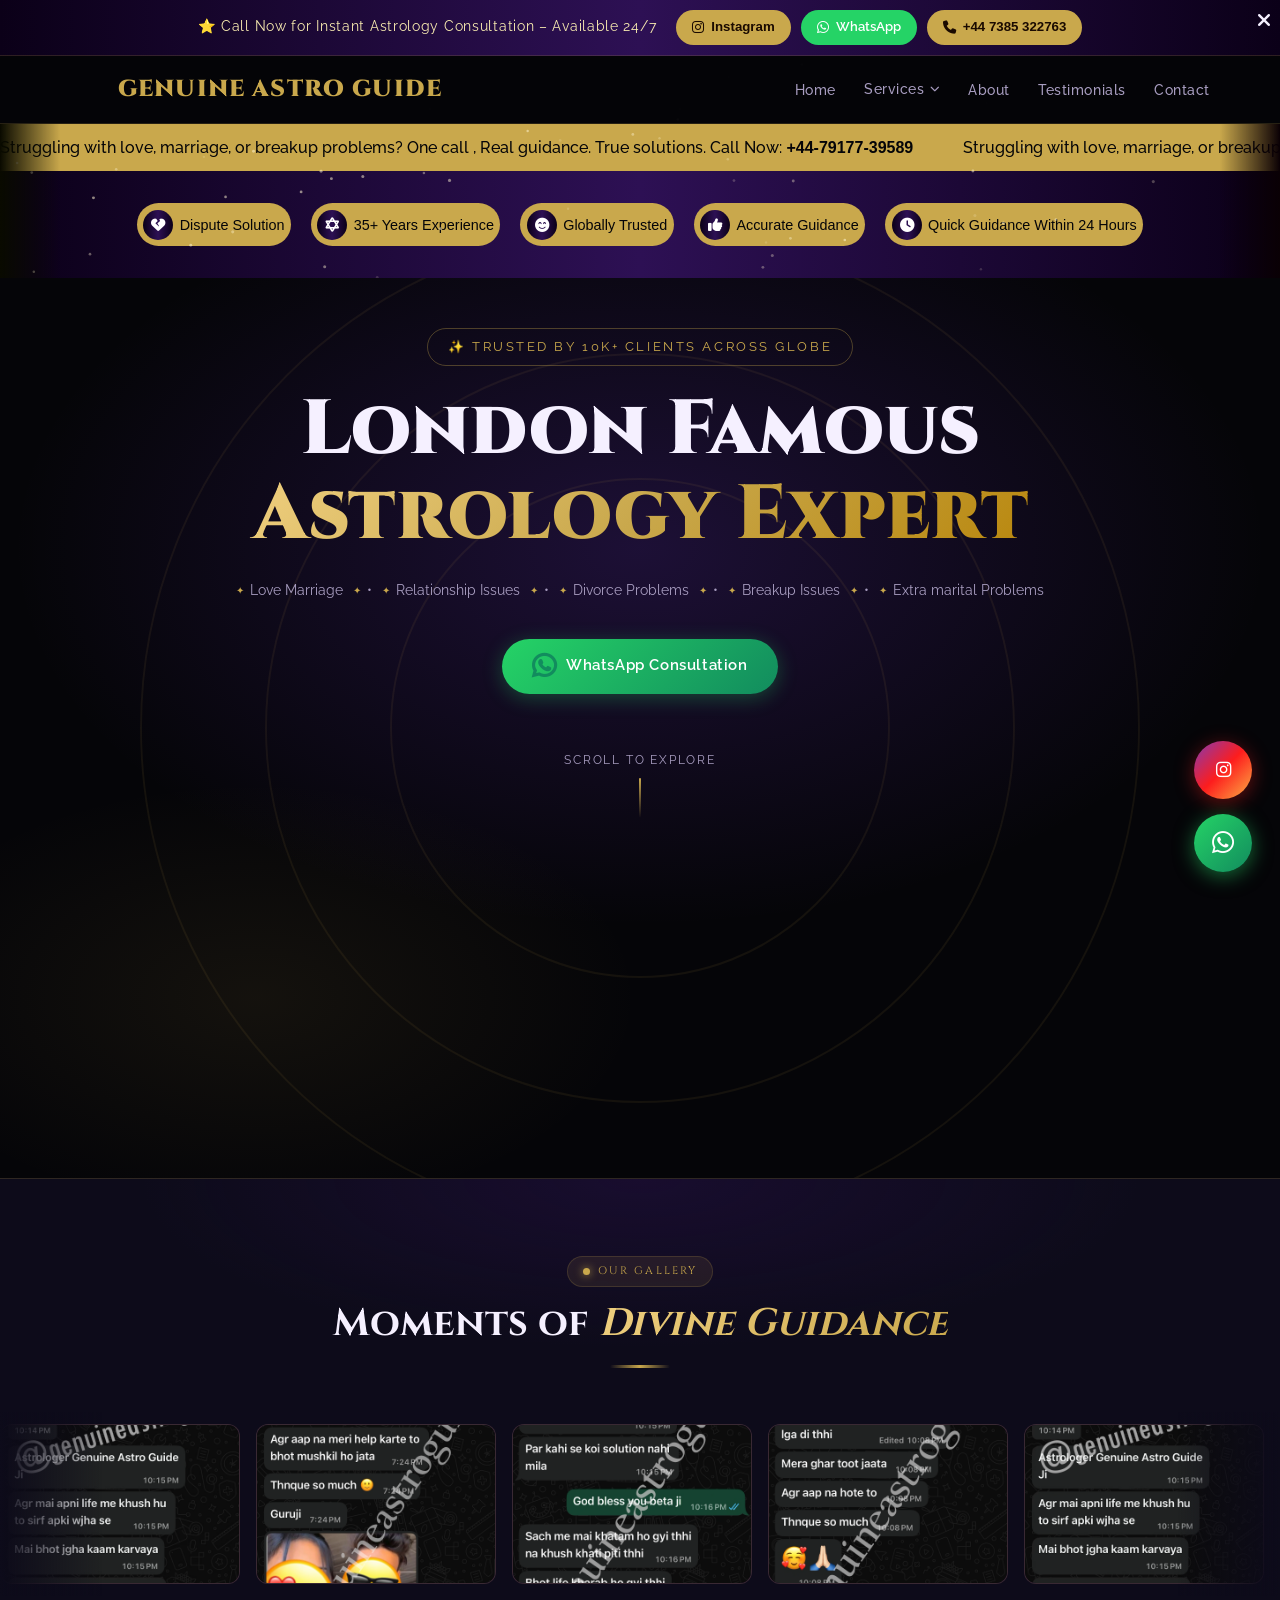
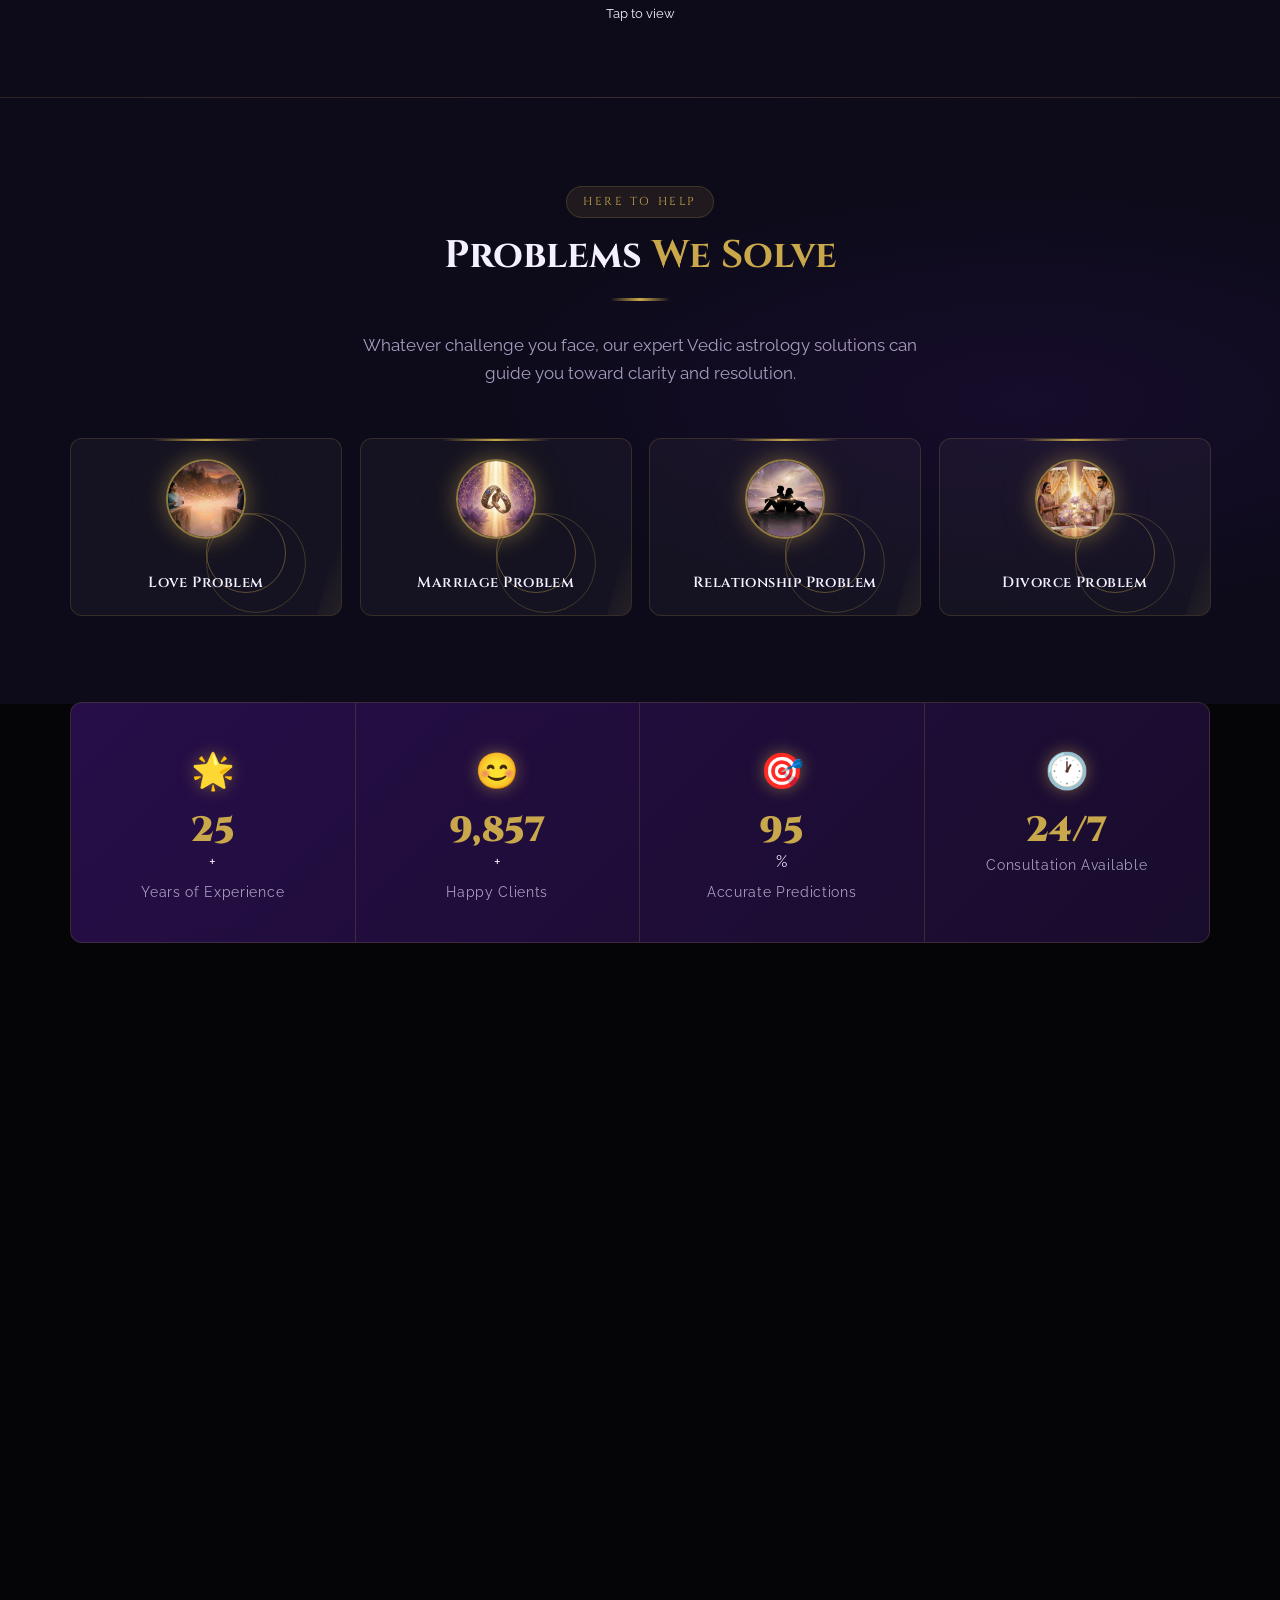
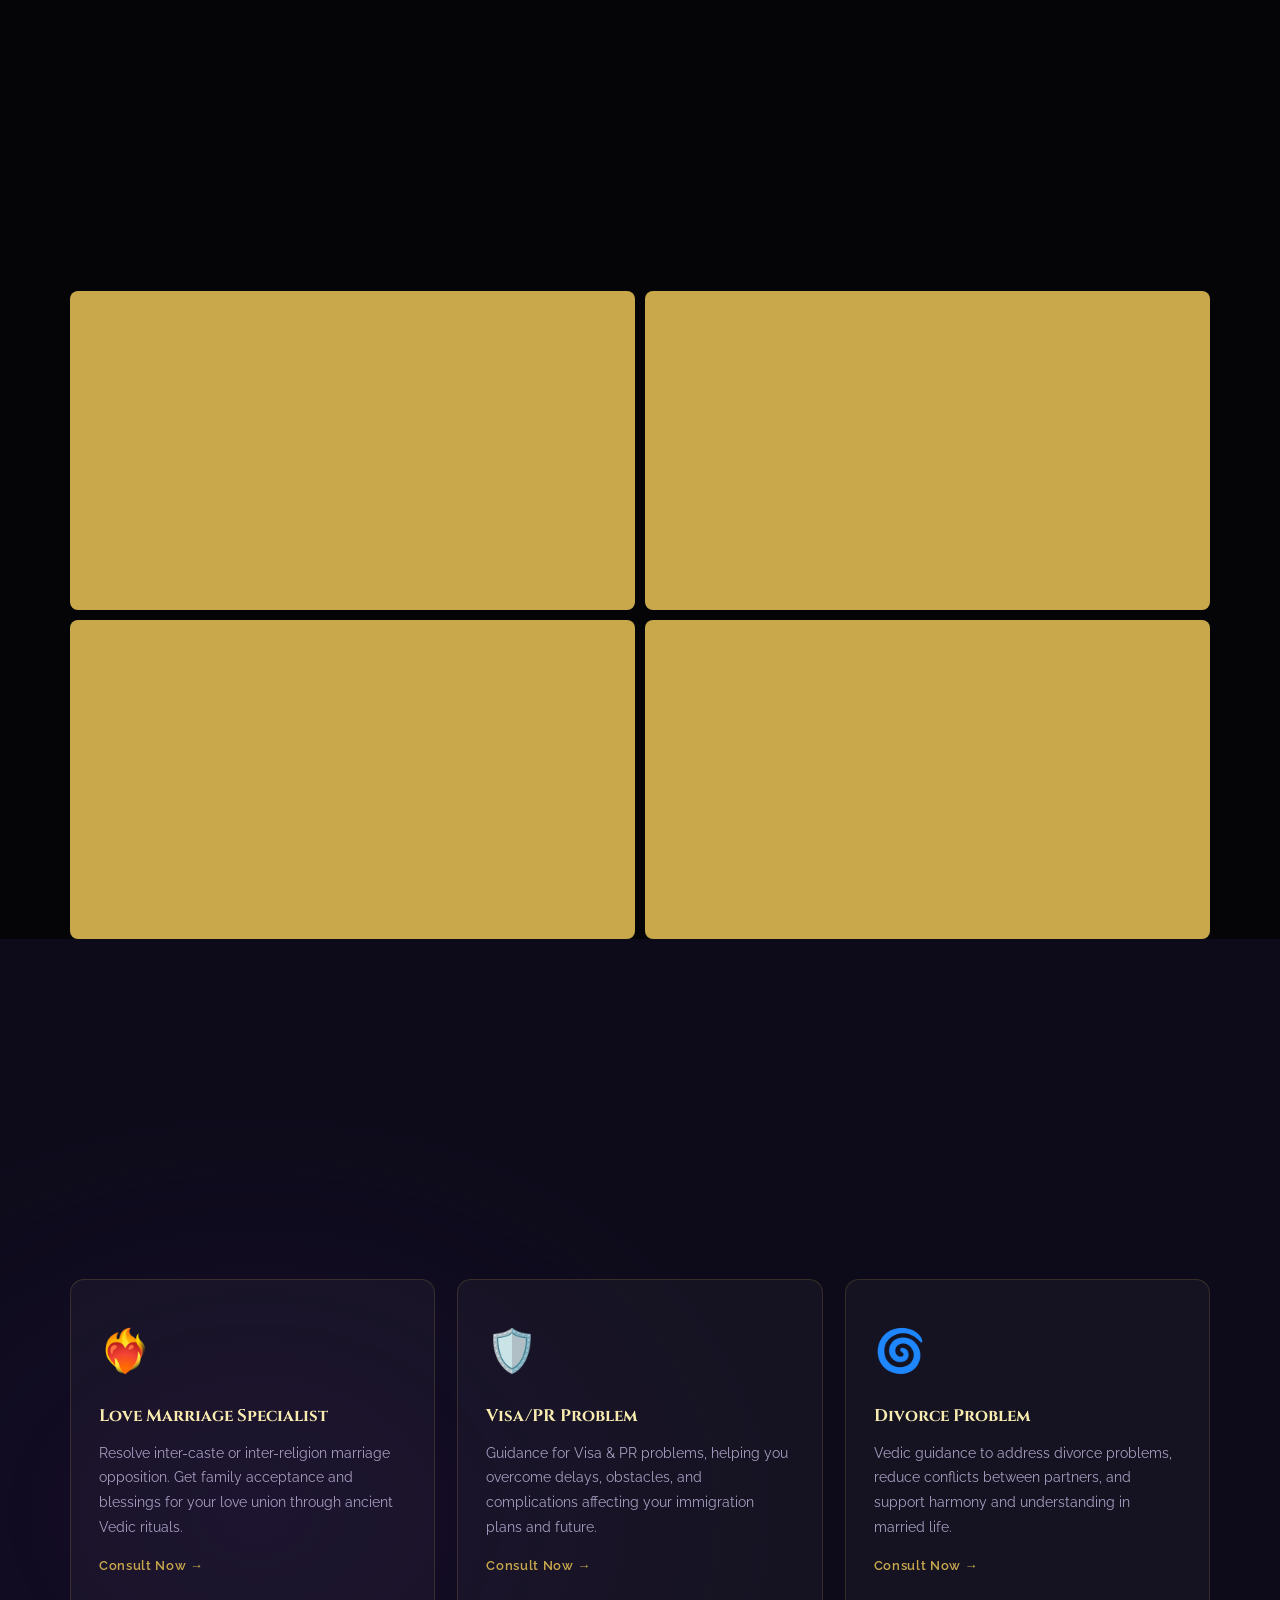
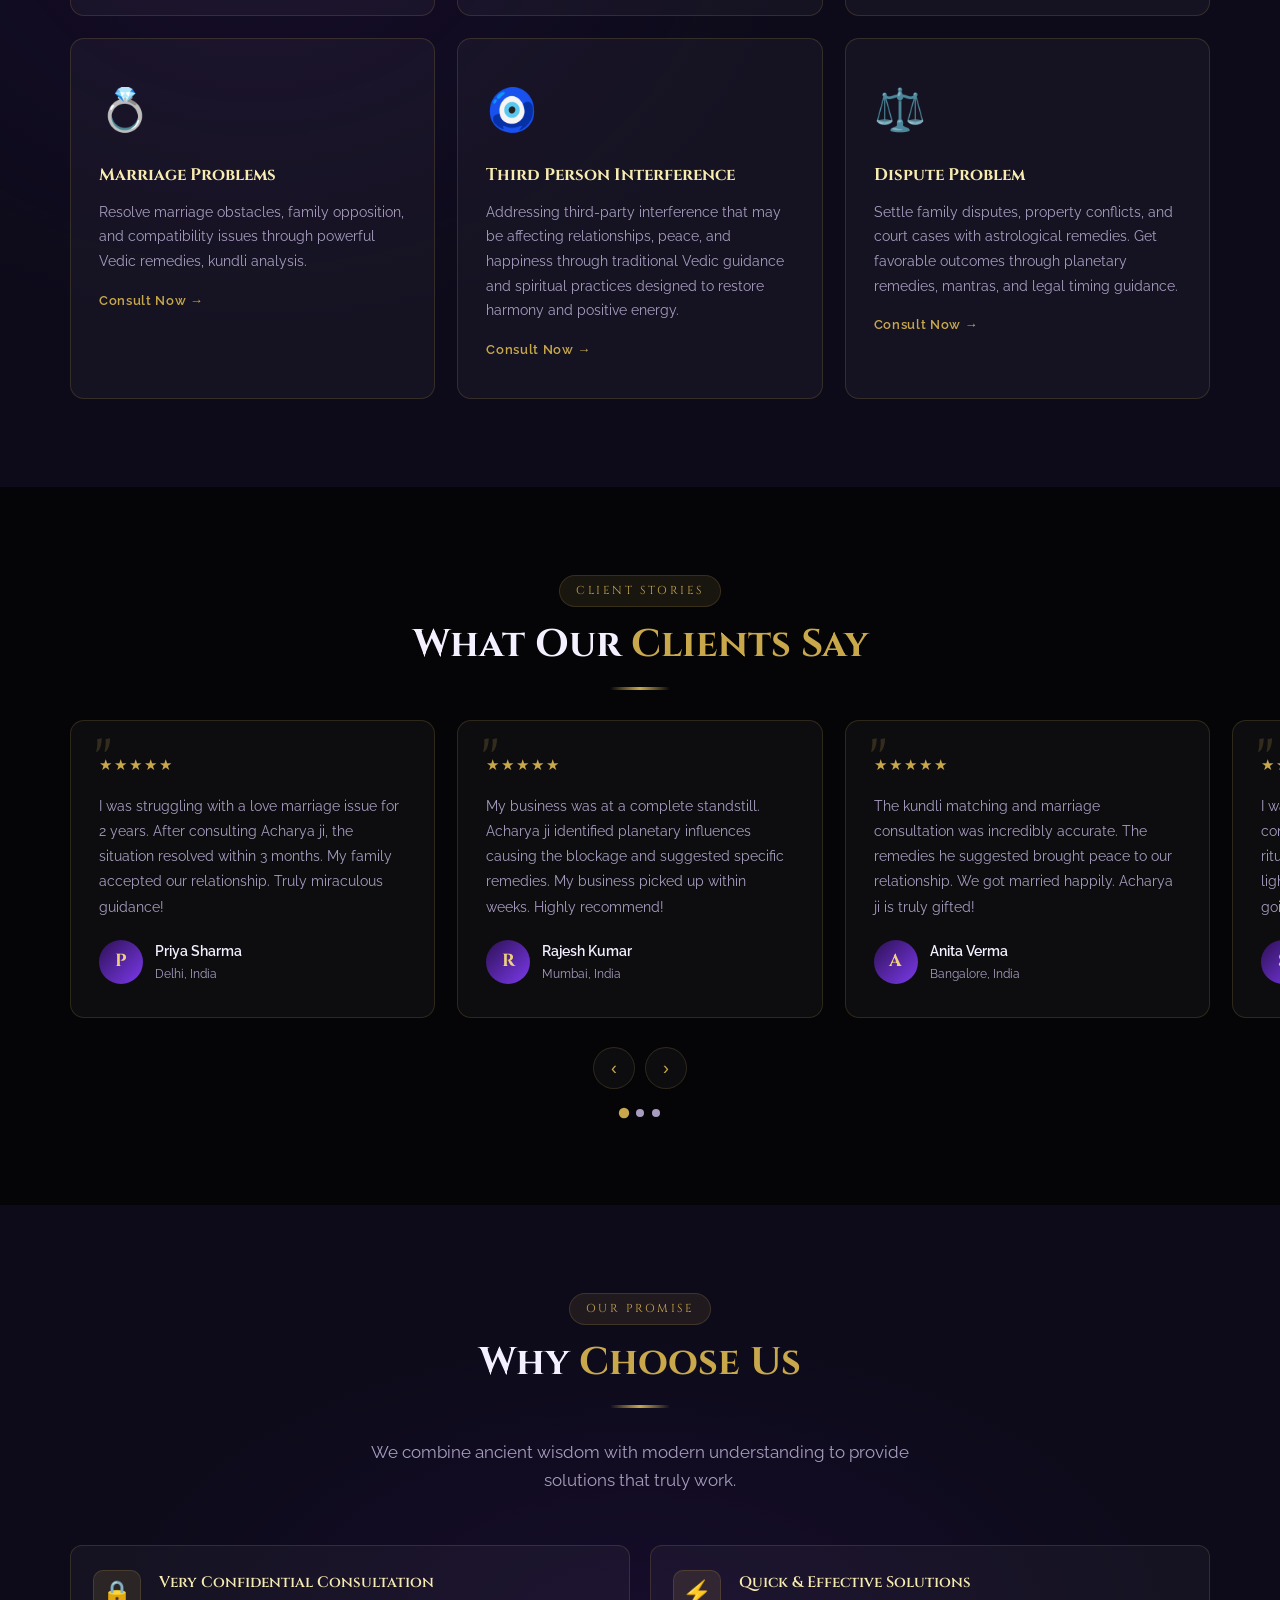
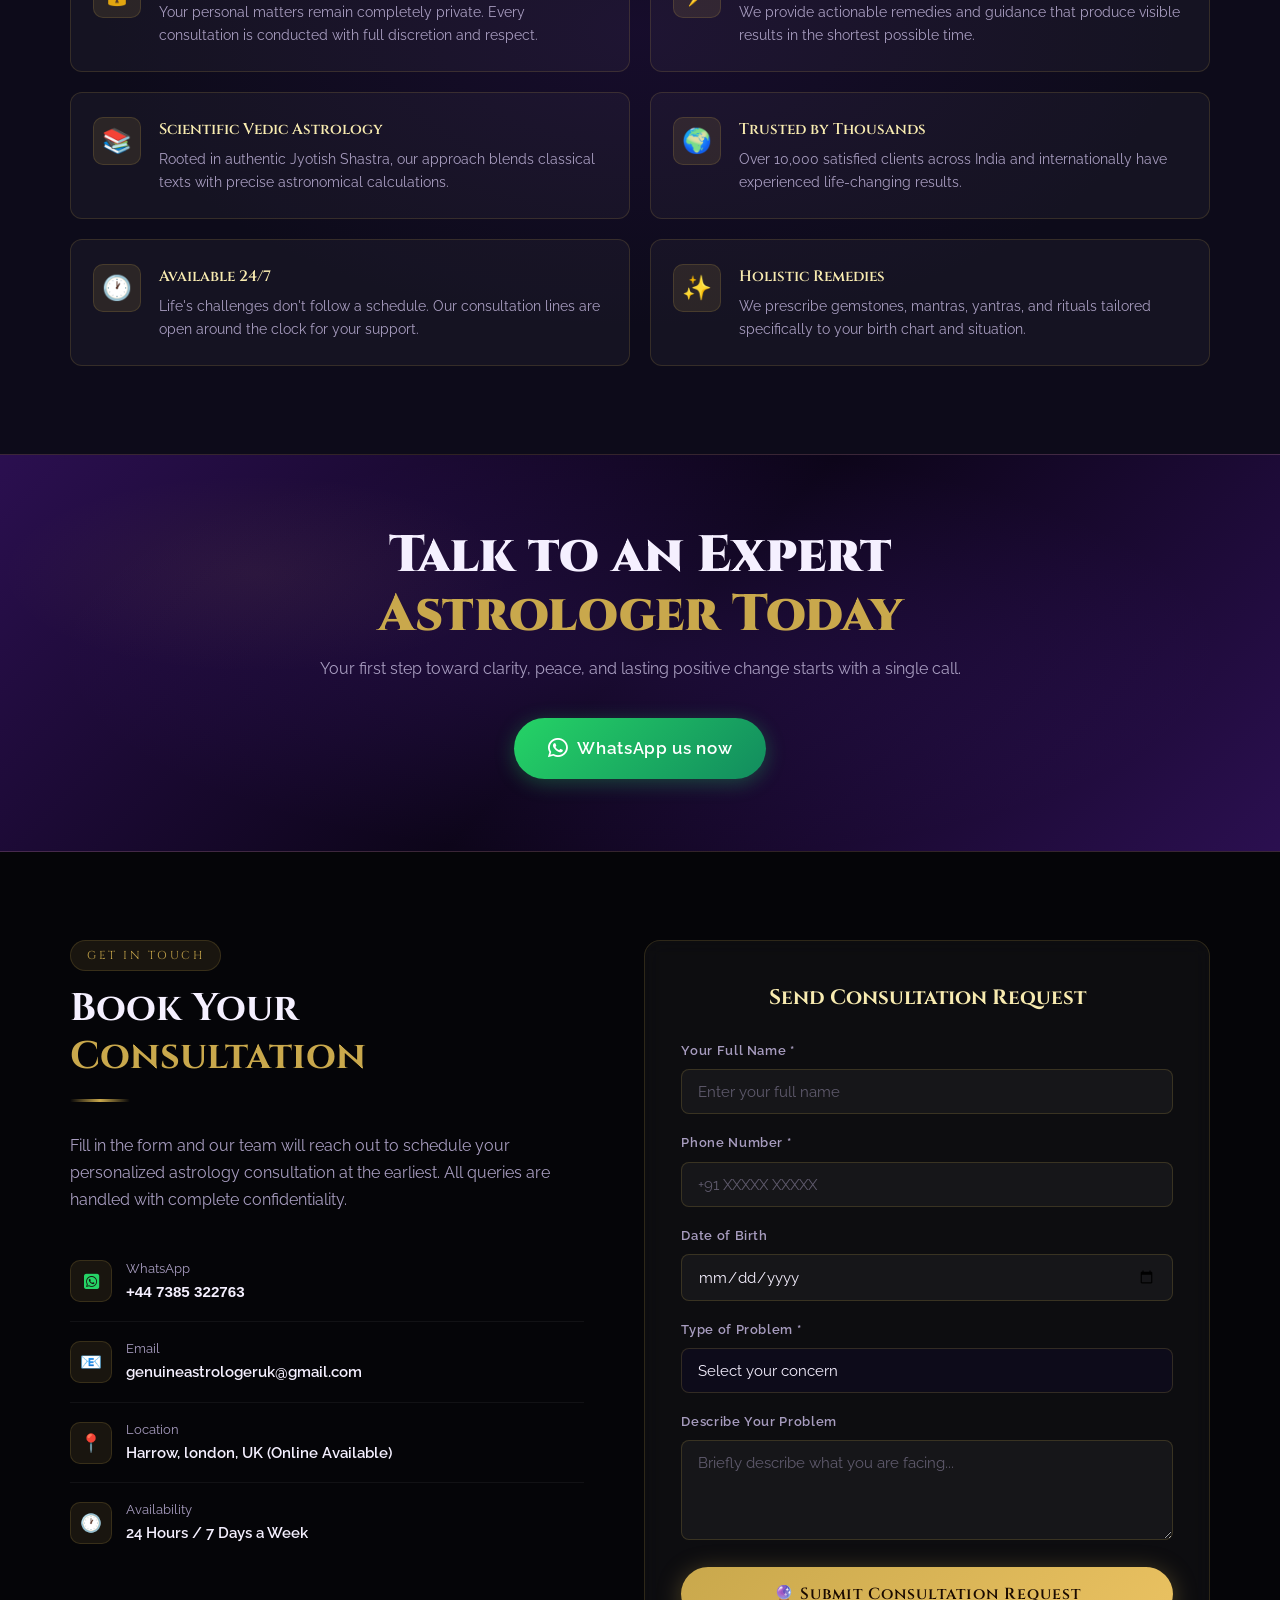
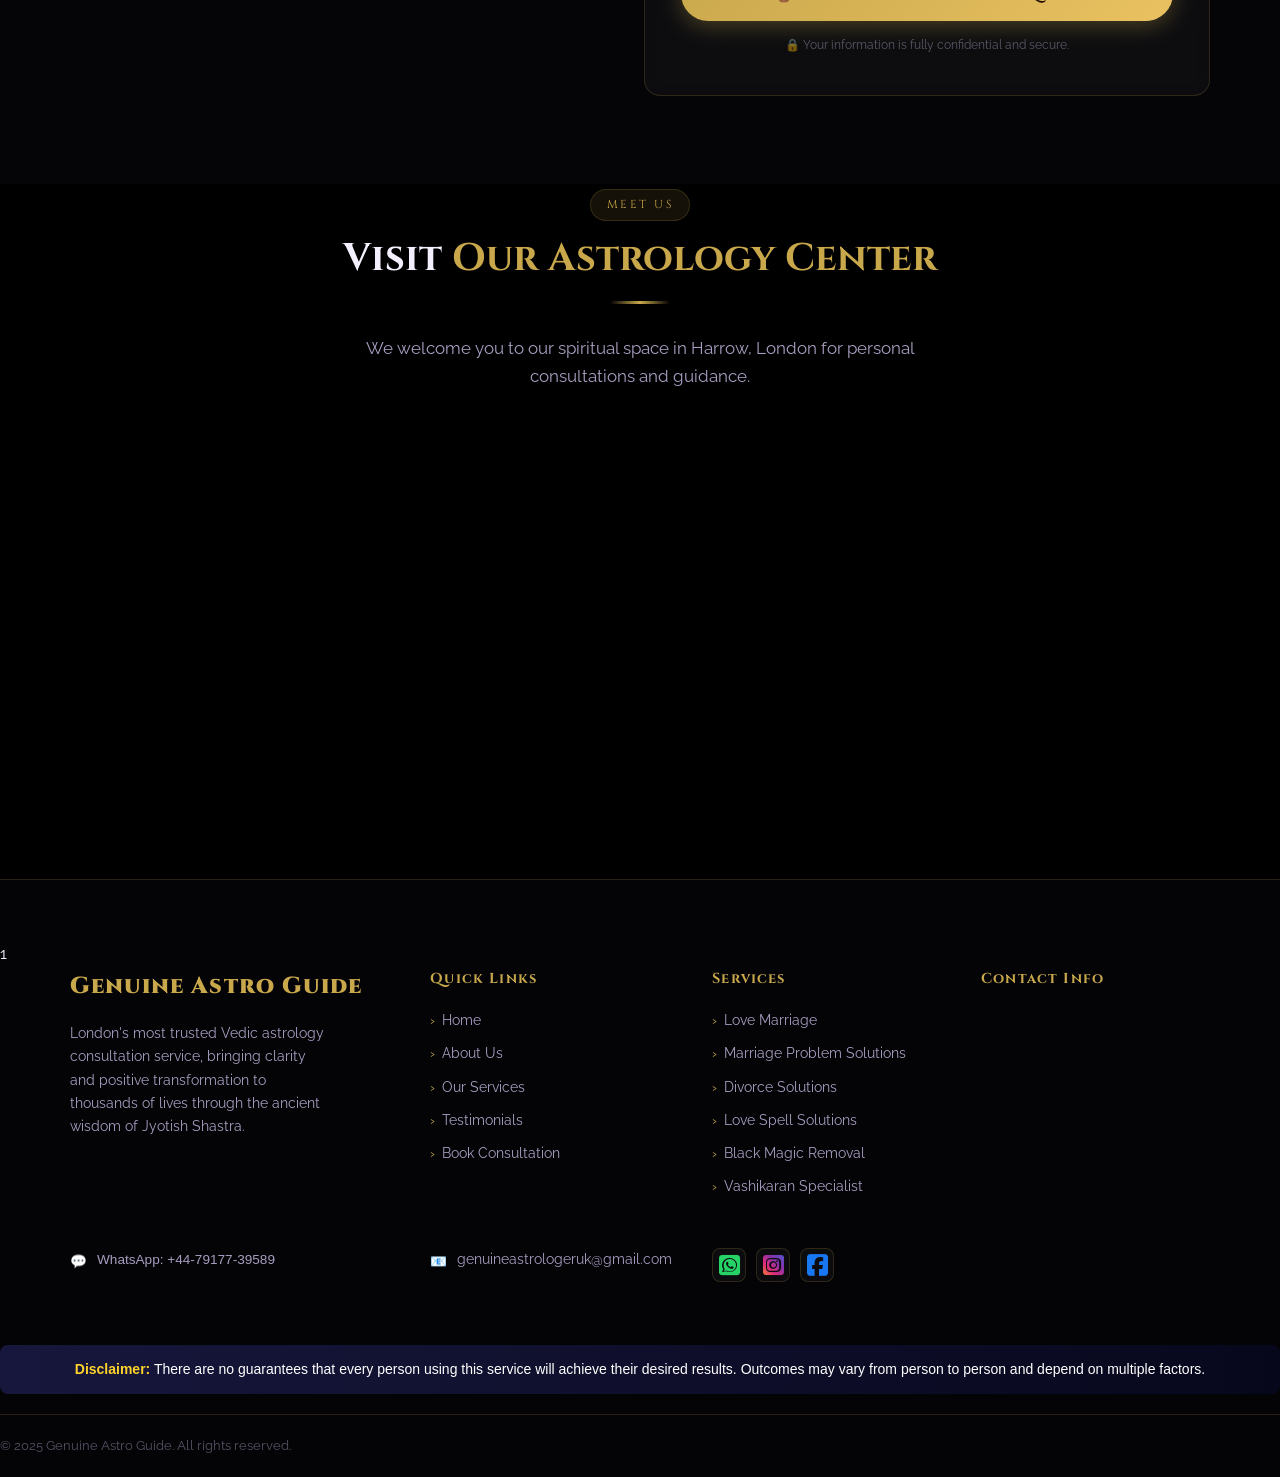
==== commit 8846ce82: "some changes" ====
--- a/index.html
+++ b/index.html
@@ -13,7 +13,7 @@
   <meta charset="UTF-8">
   <meta name="viewport" content="width=device-width, initial-scale=1.0">
   <title>Genuine Astro Guide – World Famous Astrology Expert</title>
-  <link rel="shortcut icon" href="./assets/logo-main.png" type="image/x-icon">
+  <!-- <link rel="shortcut icon" href="./assets/logo-main.png" type="image/x-icon"> -->
   <link rel="preconnect" href="https://fonts.googleapis.com">
   <link
     href="https://fonts.googleapis.com/css2?family=Cinzel:wght@400;600;700;900&family=Raleway:wght@300;400;500;600&display=swap"
@@ -38,14 +38,14 @@
     <div class="inner">
       <span class="top-text">⭐ Call Now for Instant Astrology Consultation – Available 24/7</span>
       <div class="top-btns">
-        <a href="tel:+916239428334" class="tb-call" style="font-family: sans-serif;"><i class="fa-solid fa-phone"></i>
-          +91 62394 28334</a>
-        <a href="https://wa.me/447917739589?text=Hello%20Pandit%20Ji%2C%20I%20need%20your%20guidance%20for%20my%20problem.%20Please%20help%20me.%20🙏"
+        <a href="https://www.instagram.com/genuineastroguideuk" class="tb-call" style="font-family: sans-serif;"><i class="fa-brands fa-instagram"></i></i>
+          Instagram</a>
+        <a href="https://wa.me/447385322763?text=Hello%20Pandit%20Ji%2C%20I%20need%20your%20guidance%20for%20my%20problem.%20Please%20help%20me.%20🙏"
           target="_blank" class="tb-wa">
           <i class="fa-brands fa-whatsapp"></i>
           WhatsApp</a>
-        <a href="tel:+447917739589" class="tb-call" style="font-family: sans-serif;"><i class="fa-solid fa-phone"></i>
-          +44 79177 39589</a>
+        <a href="tel:+447385322763" class="tb-call" style="font-family: sans-serif;"><i class="fa-solid fa-phone"></i>
+          +44 7385 322763</a>
 
       </div>
     </div>
@@ -60,7 +60,7 @@
     <div class="nav-inner">
       <a href="#" class="nav-logo">
         <span class="logo-icon">
-          <img src="./assets/logo-main.png" alt="logo" srcset="">
+          <!-- <img src="./assets/logo-main.png" alt="logo" srcset=""> -->
         </span> GENUINE ASTRO GUIDE
       </a>
 
@@ -113,7 +113,7 @@
         <li><a href="#contact">Contact</a></li>
       </ul>
 
-      <a href="tel:+916239428334" class="btn btn-gold nav-cta">📞 Talk to Astrologer</a>
+      <!-- <a href="tel:+916239428334" class="btn btn-gold nav-cta">📞 Talk to Astrologer</a> -->
 
       <!-- ===== Mobile ham menu ==== -->
       <div class="hamburger" id="hamburger" onclick="toggleMenu()">
@@ -147,7 +147,7 @@
       <a href="#about" onclick="closeMenu()">About</a>
       <a href="#testimonials" onclick="closeMenu()">Testimonials</a>
       <a href="#contact" onclick="closeMenu()">Contact</a>
-      <a href="https://wa.me/447917739589" target="_blank" rel="noopener noreferrer"
+      <a href="https://wa.me/447385322763" target="_blank" rel="noopener noreferrer"
         style="color:var(--gold);font-weight:700;">
         <i class="fa-brands fa-whatsapp"></i> Talk to Astrologer
       </a>
@@ -161,14 +161,14 @@
         <span>
           Struggling with love, marriage, or breakup problems?
           One call , Real guidance. True solutions.
-          Call Now:<b style="font-family: sans-serif;"> +44-79177-39589 | +91-62394-28334 </b>
+          Call Now:<b style="font-family: sans-serif;"> +44-79177-39589 </b>
         </span>
 
         <!-- duplicate for seamless loop -->
         <span>
           Struggling with love, marriage, or breakup problems?
           One call , Real guidance. True solutions.
-          Call Now::<b style="font-family: sans-serif;"> +44-79177-39589 | +91-62394-28334 </b>
+          Call Now::<b style="font-family: sans-serif;"> +44-79177-39589</b>
         </span>
       </div>
     </div>
@@ -221,12 +221,12 @@
       </div>
       <div class="hero-btns">
 
-        <a href="tel:+916239428334" class="btn btn-call">
+        <!-- <a href="tel:+916239428334" class="btn btn-call">
           <i class="fa-solid fa-phone"></i>
           <span>Call Now</span>
-        </a>
-
-        <a href="https://wa.me/447917739589?text=Hello%20Pandit%20Ji%2C%20I%20need%20your%20guidance%20for%20my%20problem.%20Please%20help%20me.%20🙏"
+        </a> -->
+
+        <a href="https://wa.me/447385322763?text=Hello%20Pandit%20Ji%2C%20I%20need%20your%20guidance%20for%20my%20problem.%20Please%20help%20me.%20🙏"
           target="_blank" class="btn btn-wa">
           <i class="fa-brands fa-whatsapp"></i>
           <span>WhatsApp Consultation</span>
@@ -384,7 +384,7 @@
 
       <div class="problems-grid">
 
-        <a href="https://wa.me/447917739589?text=Hello%20Pandit%20Ji%2C%20I%20am%20facing%20a%20serious%20love%20problem%20and%20need%20your%20urgent%20guidance.%20Please%20help%20me."
+        <a href="https://wa.me/447385322763?text=Hello%20Pandit%20Ji%2C%20I%20am%20facing%20a%20serious%20love%20problem%20and%20need%20your%20urgent%20guidance.%20Please%20help%20me."
           class="problem-card reveal">
           <span class="pulse-ring"></span>
           <span class="pulse-ring pulse-ring-2"></span>
@@ -395,7 +395,7 @@
           <div class="problem-name">Love Problem</div>
         </a>
 
-        <a href="https://wa.me/447917739589?text=Hello%20Pandit%20Ji%2C%20I%20am%20going%20through%20a%20difficult%20marriage%20situation%20and%20need%20your%20expert%20guidance.%20Please%20help%20me."
+        <a href="https://wa.me/447385322763?text=Hello%20Pandit%20Ji%2C%20I%20am%20going%20through%20a%20difficult%20marriage%20situation%20and%20need%20your%20expert%20guidance.%20Please%20help%20me."
           class="problem-card reveal">
           <span class="pulse-ring"></span>
           <span class="pulse-ring pulse-ring-2"></span>
@@ -406,7 +406,7 @@
           <div class="problem-name">Marriage Problem</div>
         </a>
 
-        <a href="https://wa.me/447917739589?text=Hello%20Pandit%20Ji%2C%20I%20am%20struggling%20with%20a%20relationship%20problem%20and%20need%20your%20guidance.%20Please%20help%20me."
+        <a href="https://wa.me/447385322763?text=Hello%20Pandit%20Ji%2C%20I%20am%20struggling%20with%20a%20relationship%20problem%20and%20need%20your%20guidance.%20Please%20help%20me."
           class="problem-card reveal">
           <span class="pulse-ring"></span>
           <span class="pulse-ring pulse-ring-2"></span>
@@ -417,7 +417,7 @@
           <div class="problem-name">Relationship Problem</div>
         </a>
 
-        <a href="https://wa.me/447917739589?text=Hello%20Pandit%20Ji%2C%20I%20am%20facing%20a%20family%20problem%20and%20need%20your%20astrological%20guidance.%20Please%20help%20me."
+        <a href="https://wa.me/447385322763?text=Hello%20Pandit%20Ji%2C%20I%20am%20facing%20a%20family%20problem%20and%20need%20your%20astrological%20guidance.%20Please%20help%20me."
           class="problem-card reveal">
           <span class="pulse-ring"></span>
           <span class="pulse-ring pulse-ring-2"></span>
@@ -467,8 +467,8 @@
       <div class="about-wrap">
         <div class="about-img-wrap reveal">
           <div class="about-img-frame">
-            <div class="about-avatar" style="padding: 30px;">
-              <img src="./assets/logo-black-removebg-preview.png" alt="" srcset="">
+            <div class="about-avatar">
+              <img src="./assets/photo.jpeg" alt="" srcset="">
             </div>
             <div class="about-name-tag">Acharya Guruji</div>
           </div>
@@ -566,7 +566,7 @@
           <p class="service-desc">Resolve inter-caste or inter-religion marriage opposition. Get family acceptance and
             blessings for your love union through ancient Vedic rituals.</p>
 
-          <a href="https://wa.me/447917739589?text=Hello%20Pandit%20Ji%2C%20I%20am%20facing%20opposition%20in%20my%20love%20marriage%20and%20need%20your%20expert%20guidance%20to%20get%20family%20acceptance%20and%20resolve%20this%20situation.%20Kindly%20help%20me."
+          <a href="https://wa.me/447385322763?text=Hello%20Pandit%20Ji%2C%20I%20am%20facing%20opposition%20in%20my%20love%20marriage%20and%20need%20your%20expert%20guidance%20to%20get%20family%20acceptance%20and%20resolve%20this%20situation.%20Kindly%20help%20me."
             target="_blank" rel="noopener noreferrer">
             <span class="service-link">Consult Now →</span>
           </a>
@@ -579,10 +579,9 @@
         <!-- Black Magic Removal -->
         <div class="service-card reveal">
           <span class="service-icon">🛡️</span>
-          <div class="service-title">Black Magic Removal</div>
-          <p class="service-desc">Powerful protection and removal of negative energies, evil eye, and black magic spells
-            that are blocking your progress and happiness.</p>
-          <a href="https://wa.me/447917739589?text=Hello%20Pandit%20Ji%2C%20I%20believe%20I%20am%20affected%20by%20black%20magic%20or%20evil%20eye%20and%20it%20is%20severely%20impacting%20my%20life.%20I%20need%20your%20help%20to%20remove%20it%20as%20soon%20as%20possible.%20Please%20guide%20me."
+          <div class="service-title">Visa/PR Problem</div>
+          <p class="service-desc">Guidance for Visa & PR problems, helping you overcome delays, obstacles, and complications affecting your immigration plans and future.</p>
+          <a href="https://wa.me/447385322763?text=Hello%20Pandit%20Ji%2C%20I%20believe%20I%20am%20affected%20by%20black%20magic%20or%20evil%20eye%20and%20it%20is%20severely%20impacting%20my%20life.%20I%20need%20your%20help%20to%20remove%20it%20as%20soon%20as%20possible.%20Please%20guide%20me."
             target="_blank" rel="noopener noreferrer">
             <span class="service-link">Consult Now →</span>
           </a>
@@ -596,10 +595,9 @@
         <!-- Vashikaran Specialist -->
         <div class="service-card reveal">
           <span class="service-icon">🌀</span>
-          <div class="service-title">Vashikaran Specialist</div>
-          <p class="service-desc">Authentic Vedic vashikaran techniques to resolve love, relationship, and family issues
-            with positive spiritual energy and intention.</p>
-          <a href="https://wa.me/447917739589?text=Hello%20Pandit%20Ji%2C%20I%20am%20struggling%20with%20a%20relationship%20issue%20and%20would%20like%20to%20know%20more%20about%20Vashikaran%20remedies.%20Kindly%20provide%20me%20with%20your%20expert%20guidance."
+          <div class="service-title">Divorce Problem</div>
+          <p class="service-desc">Vedic guidance to address divorce problems, reduce conflicts between partners, and support harmony and understanding in married life.</p>
+          <a href="https://wa.me/447385322763?text=Hello%20Pandit%20Ji%2C%20I%20am%20struggling%20with%20a%20relationship%20issue%20and%20would%20like%20to%20know%20more%20about%20Vashikaran%20remedies.%20Kindly%20provide%20me%20with%20your%20expert%20guidance."
             target="_blank" rel="noopener noreferrer">
             <span class="service-link">Consult Now →</span>
           </a>
@@ -610,8 +608,8 @@
           <span class="service-icon">💍</span>
           <div class="service-title">Marriage Problems</div>
           <p class="service-desc">Resolve marriage obstacles, family opposition, and compatibility issues through
-            powerful Vedic remedies, kundli analysis, and spiritual guidance for a blessed union.</p>
-          <a href="https://wa.me/447917739589?text=Hello%20Pandit%20Ji%2C%20I%20am%20going%20through%20a%20difficult%20marriage%20situation%20and%20would%20like%20to%20seek%20your%20expert%20astrological%20guidance.%20Kindly%20help%20me%20find%20a%20solution.%20Thank%20you."
+            powerful Vedic remedies, kundli analysis.</p>
+          <a href="https://wa.me/447385322763?text=Hello%20Pandit%20Ji%2C%20I%20am%20going%20through%20a%20difficult%20marriage%20situation%20and%20would%20like%20to%20seek%20your%20expert%20astrological%20guidance.%20Kindly%20help%20me%20find%20a%20solution.%20Thank%20you."
             target="_blank" rel="noopener noreferrer">
             <span class="service-link">Consult Now →</span>
           </a>
@@ -620,10 +618,9 @@
         <!-- Negativity Removal -->
         <div class="service-card reveal">
           <span class="service-icon">🧿</span>
-          <div class="service-title">Negativity Removal</div>
-          <p class="service-desc">Remove black magic, evil eye, and negative energies blocking your happiness. Our
-            powerful Vedic rituals cleanse your aura and restore positive energy in your life.</p>
-          <a href="https://wa.me/447917739589?text=Hello%20Pandit%20Ji%2C%20I%20have%20been%20experiencing%20negative%20energy%20and%20disturbances%20in%20my%20life%20for%20some%20time%20now.%20I%20would%20like%20your%20help%20to%20cleanse%20and%20remove%20this%20negativity.%20Please%20guide%20me."
+          <div class="service-title">Third Person Interference</div>
+          <p class="service-desc">Addressing third-party interference that may be affecting relationships, peace, and happiness through traditional Vedic guidance and spiritual practices designed to restore harmony and positive energy.</p>
+          <a href="https://wa.me/447385322763?text=Hello%20Pandit%20Ji%2C%20I%20have%20been%20experiencing%20negative%20energy%20and%20disturbances%20in%20my%20life%20for%20some%20time%20now.%20I%20would%20like%20your%20help%20to%20cleanse%20and%20remove%20this%20negativity.%20Please%20guide%20me."
             target="_blank" rel="noopener noreferrer">
             <span class="service-link">Consult Now →</span>
           </a>
@@ -635,7 +632,7 @@
           <div class="service-title">Dispute Problem</div>
           <p class="service-desc">Settle family disputes, property conflicts, and court cases with astrological
             remedies. Get favorable outcomes through planetary remedies, mantras, and legal timing guidance.</p>
-          <a href="https://wa.me/447917739589?text=Hello%20Pandit%20Ji%2C%20I%20am%20currently%20dealing%20with%20a%20serious%20dispute%20and%20need%20your%20astrological%20guidance%20to%20resolve%20it%20peacefully.%20Kindly%20advise%20me%20on%20the%20best%20remedies."
+          <a href="https://wa.me/447385322763?text=Hello%20Pandit%20Ji%2C%20I%20am%20currently%20dealing%20with%20a%20serious%20dispute%20and%20need%20your%20astrological%20guidance%20to%20resolve%20it%20peacefully.%20Kindly%20advise%20me%20on%20the%20best%20remedies."
             target="_blank" rel="noopener noreferrer">
             <span class="service-link">Consult Now →</span>
           </a>
@@ -797,9 +794,9 @@
       <p class="cta-sub">Your first step toward clarity, peace, and lasting positive change starts with a single call.
       </p>
       <div class="cta-btns">
-        <a href="tel:+916239428334" style="font-family: sans-serif;" class="btn btn-call">📞 Call Now
-        </a>
-        <a href="https://wa.me/447917739589?text=Hello%20Acharya%20Ji%2C%20I%20need%20your%20guidance%20for%20my%20problem.%20Please%20help%20me.%20🙏"
+        <!-- <a href="tel:+916239428334" style="font-family: sans-serif;" class="btn btn-call">📞 Call Now
+        </a> -->
+        <a href="https://wa.me/447385322763?text=Hello%20Acharya%20Ji%2C%20I%20need%20your%20guidance%20for%20my%20problem.%20Please%20help%20me.%20🙏"
           target="_blank" target="_blank" class="btn btn-wa">
           <i class="fa-brands fa-whatsapp" style="font-size: 1.4rem;"></i>
           WhatsApp us now</a>
@@ -825,17 +822,17 @@
             </div>
             <div>
               <div class="cd-label">WhatsApp</div>
-              <div class="cd-value" style="font-family: sans-serif;">+44 79177 39589</div>
-            </div>
-          </div>
-
-          <div class="contact-detail">
+              <div class="cd-value" style="font-family: sans-serif;">+44 7385 322763</div>
+            </div>
+          </div>
+
+          <!-- <div class="contact-detail">
             <div class="cd-icon">📞</div>
             <div>
               <div class="cd-label">Phone </div>
               <div class="cd-value" style="font-family: sans-serif;">+91 62394 28334</div>
             </div>
-          </div>
+          </div> -->
 
           <div class="contact-detail">
             <div class="cd-icon">📧</div>
@@ -950,9 +947,7 @@
       <div class="footer-grid">
         <div class="footer-brand">
           <a href="#" class="nav-logo" style="display:inline-flex;">
-            <span class="logo-icon">
-              <img src="./assets/logo-main.png" alt="" srcset="">
-            </span> Genuine Astro Guide
+            Genuine Astro Guide
           </a>
           <p>London's most trusted Vedic astrology consultation service, bringing clarity and positive transformation to
             thousands of lives through the ancient wisdom of Jyotish Shastra.</p>
@@ -980,16 +975,16 @@
         </div>
         <div class="footer-col">
           <h4>Contact Info</h4>
-          <div class="footer-contact-item" style="font-family: sans-serif;"><span>📞</span><span>+91-62394-28334</span>
+          <!-- <div class="footer-contact-item" style="font-family: sans-serif;"><span>📞</span><span>+91-62394-28334</span> -->
           </div>
           <div class="footer-contact-item" style="font-family: sans-serif;"><span>💬</span><span>WhatsApp:
               +44-79177-39589</span></div>
           <div class="footer-contact-item"><span>📧</span><span> genuineastrologeruk@gmail.com</span></div>
           <div class="footer-socials">
-            <a href="tel:+916239428334" class="footer-social">
+            <!-- <a href="tel:+916239428334" class="footer-social">
               <i class="fa-solid fa-circle-user" style="color: #0A66C2;"></i>
-            </a>
-            <a href="https://wa.me/447917739589?text=Hello%20Pandit%20Ji%2C%20I%20need%20your%20guidance%20for%20my%20problem.%20Please%20help%20me.%20🙏"
+            </a> -->
+            <a href="https://wa.me/447385322763?text=Hello%20Pandit%20Ji%2C%20I%20need%20your%20guidance%20for%20my%20problem.%20Please%20help%20me.%20🙏"
               target="_blank" class="footer-social">
               <i class="fa-brands fa-square-whatsapp" style="color: #25D366;"></i>
             </a>
@@ -999,7 +994,7 @@
   -webkit-background-clip: text;
   -webkit-text-fill-color: transparent;"></i>
             </a>
-            <a href="https://www.facebook.com/profile.php?id=61577192326825" target="_blank" class="footer-social">
+            <a href="https://www.facebook.com/share/1QFeWJGVeh/" target="_blank" class="footer-social">
               <i class="fa-brands  fa-square-facebook" style=" color: #1877F2;"></i>
             </a>
           </div>
@@ -1037,9 +1032,9 @@
   <!-- FLOATING WA BUTTON -->
   <div class="float-ct">
     <a href="tel:+916239428334" target="_blank" target="_blank" class="float-wa" id="float-ca" title="Chat on WhatsApp">
-      <i class="fa-solid fa-phone"></i>
+      <i class="fa-brands fa-instagram"></i>
     </a>
-    <a href="https://wa.me/447917739589?text=Hello%20Pandit%20Ji%2C%20I%20need%20your%20guidance%20for%20my%20problem.%20Please%20help%20me.%20🙏"
+    <a href="https://wa.me/447385322763?text=Hello%20Pandit%20Ji%2C%20I%20need%20your%20guidance%20for%20my%20problem.%20Please%20help%20me.%20🙏"
       target="_blank" target="_blank" class="float-wa" title="Chat on WhatsApp">
       <i class="fa-brands fa-whatsapp"></i>
     </a>
--- a/style.css
+++ b/style.css
@@ -87,7 +87,7 @@
 
 img {
     max-width: 100%;
-    display: block;
+    /* display: block; */
 }
 
 a {
@@ -617,17 +617,19 @@
 }
 
 /* "Services" trigger link — show chevron arrow */
-.has-dropdown > a {
+.has-dropdown>a {
     display: flex;
     align-items: center;
     gap: 5px;
 }
-.has-dropdown > a .nav-chevron {
+
+.has-dropdown>a .nav-chevron {
     font-size: 0.6rem;
     color: var(--muted);
     transition: transform 0.25s ease, color 0.25s ease;
 }
-.has-dropdown:hover > a .nav-chevron {
+
+.has-dropdown:hover>a .nav-chevron {
     transform: rotate(180deg);
     color: var(--gold);
 }
@@ -1257,6 +1259,9 @@
 .about-avatar {
     font-size: 5rem;
     filter: drop-shadow(0 0 20px rgba(201, 168, 76, 0.4));
+}
+.about-avatar img{
+    height: 100%;
 }
 
 .about-name-tag {
@@ -2088,8 +2093,8 @@
 
 /* Phone call variant — red */
 #float-ca {
-    background: linear-gradient(135deg, #d32525, #b81616db);
-    box-shadow: 0 4px 20px rgba(211, 37, 37, 0.5);
+    background: linear-gradient(135deg, #833AB4, #FD1D1D, #FCAF45);
+    box-shadow: 0 4px 20px rgba(253, 29, 29, 0.4);
     animation: float-pulse-ca 3s ease-in-out infinite;
 }
 
@@ -2351,23 +2356,23 @@
 
 
 .disclaimer {
-  width: 100%;
-  padding: 14px 18px;
-  background: linear-gradient(90deg, #17173d, #07071c);
-  border-radius: 8px;
-  text-align: center;
-  margin: 20px 0;
+    width: 100%;
+    padding: 14px 18px;
+    background: linear-gradient(90deg, #17173d, #07071c);
+    border-radius: 8px;
+    text-align: center;
+    margin: 20px 0;
 }
 
 .disclaimer p {
-  margin: 0;
-  font-size: 14px;
-  color: #ffffff;
-  line-height: 1.5;
-  font-family: Arial, sans-serif;
+    margin: 0;
+    font-size: 14px;
+    color: #ffffff;
+    line-height: 1.5;
+    font-family: Arial, sans-serif;
 }
 
 .disclaimer strong {
-  color: #ffd32a;
-  font-weight: 600;
+    color: #ffd32a;
+    font-weight: 600;
 }
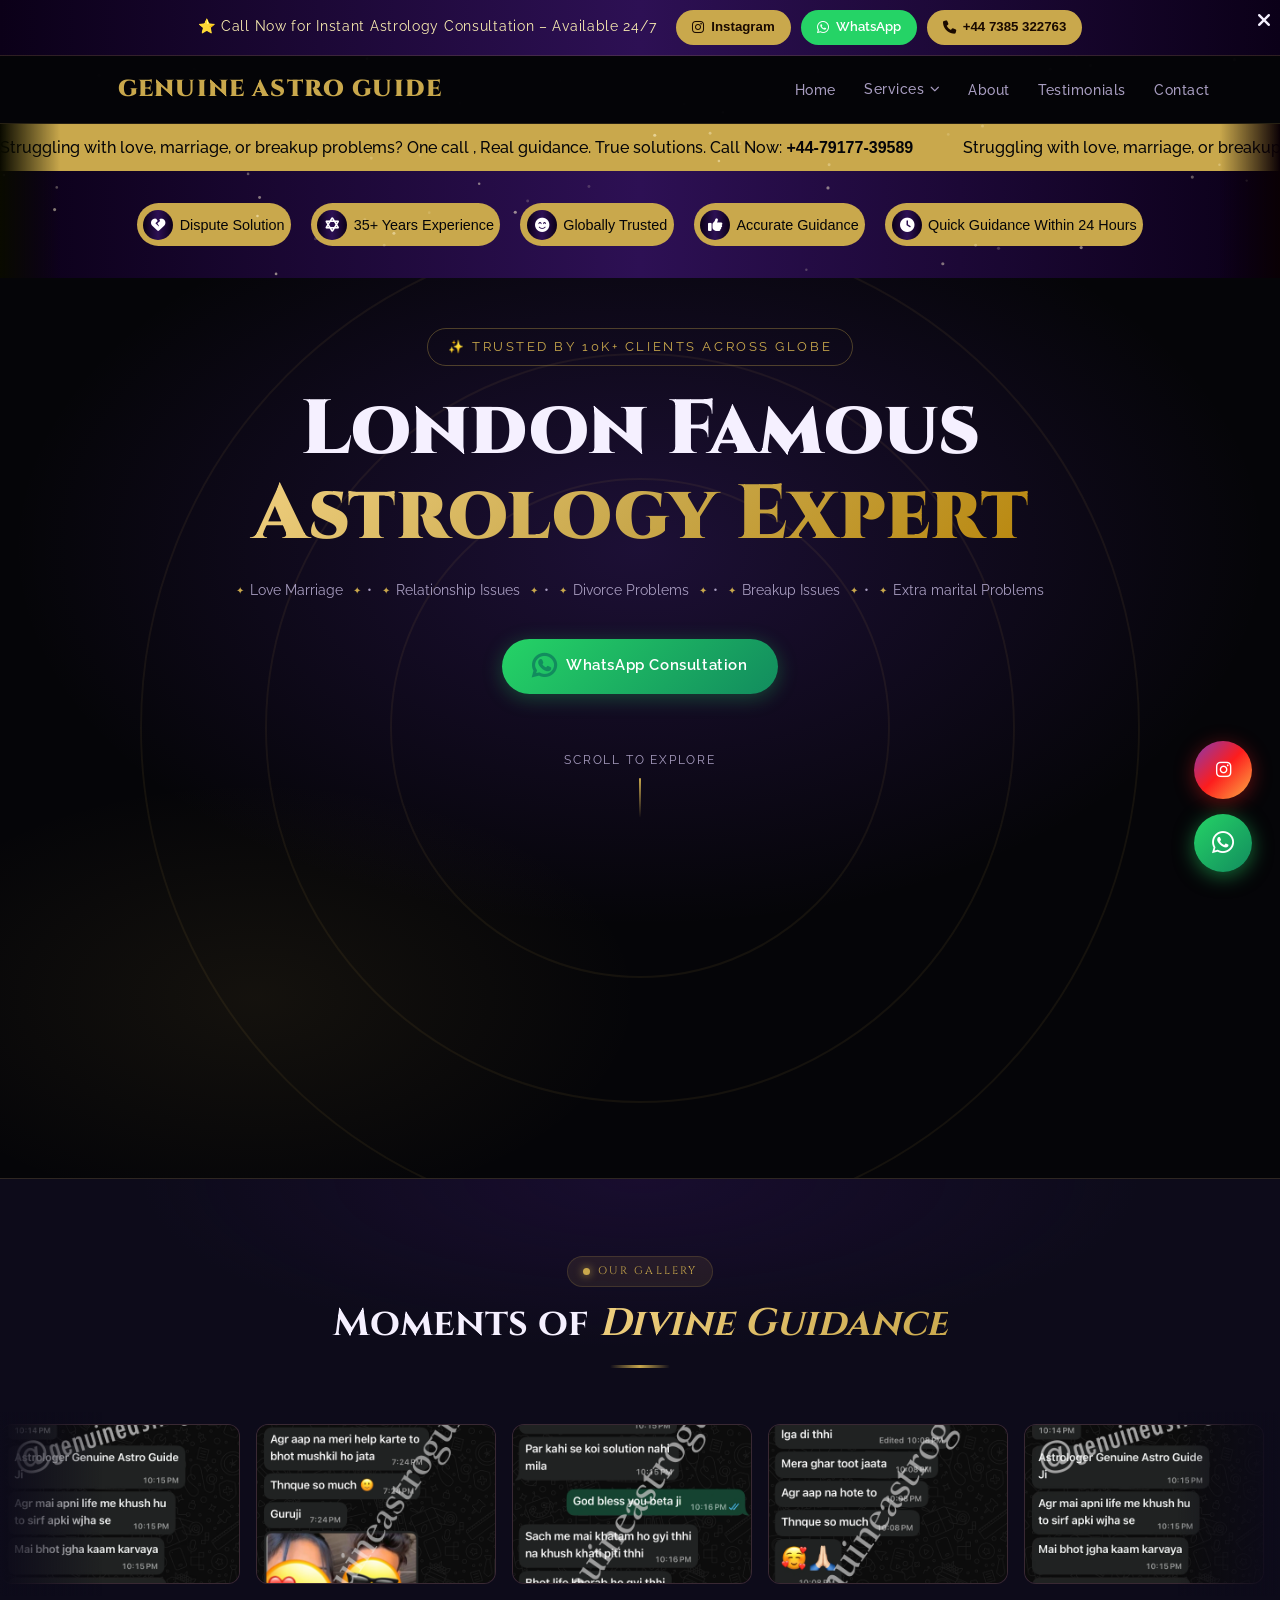
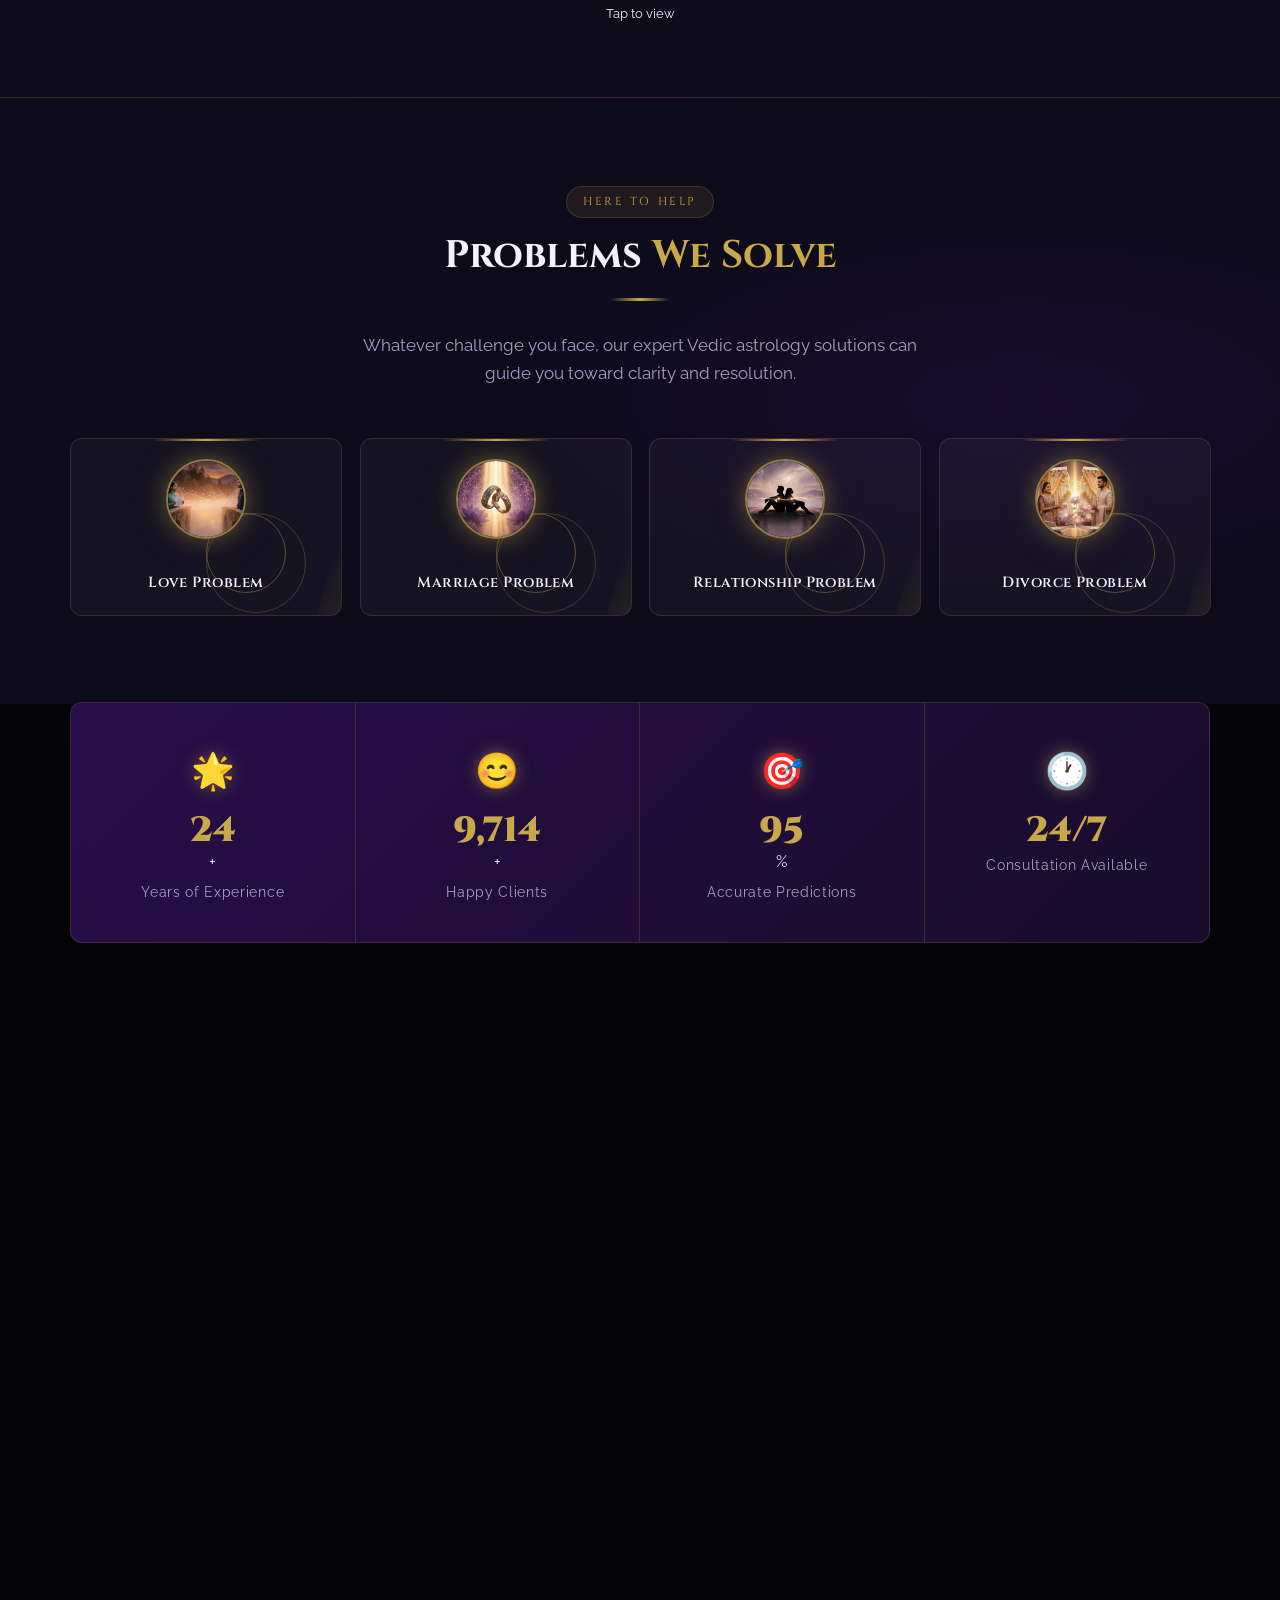
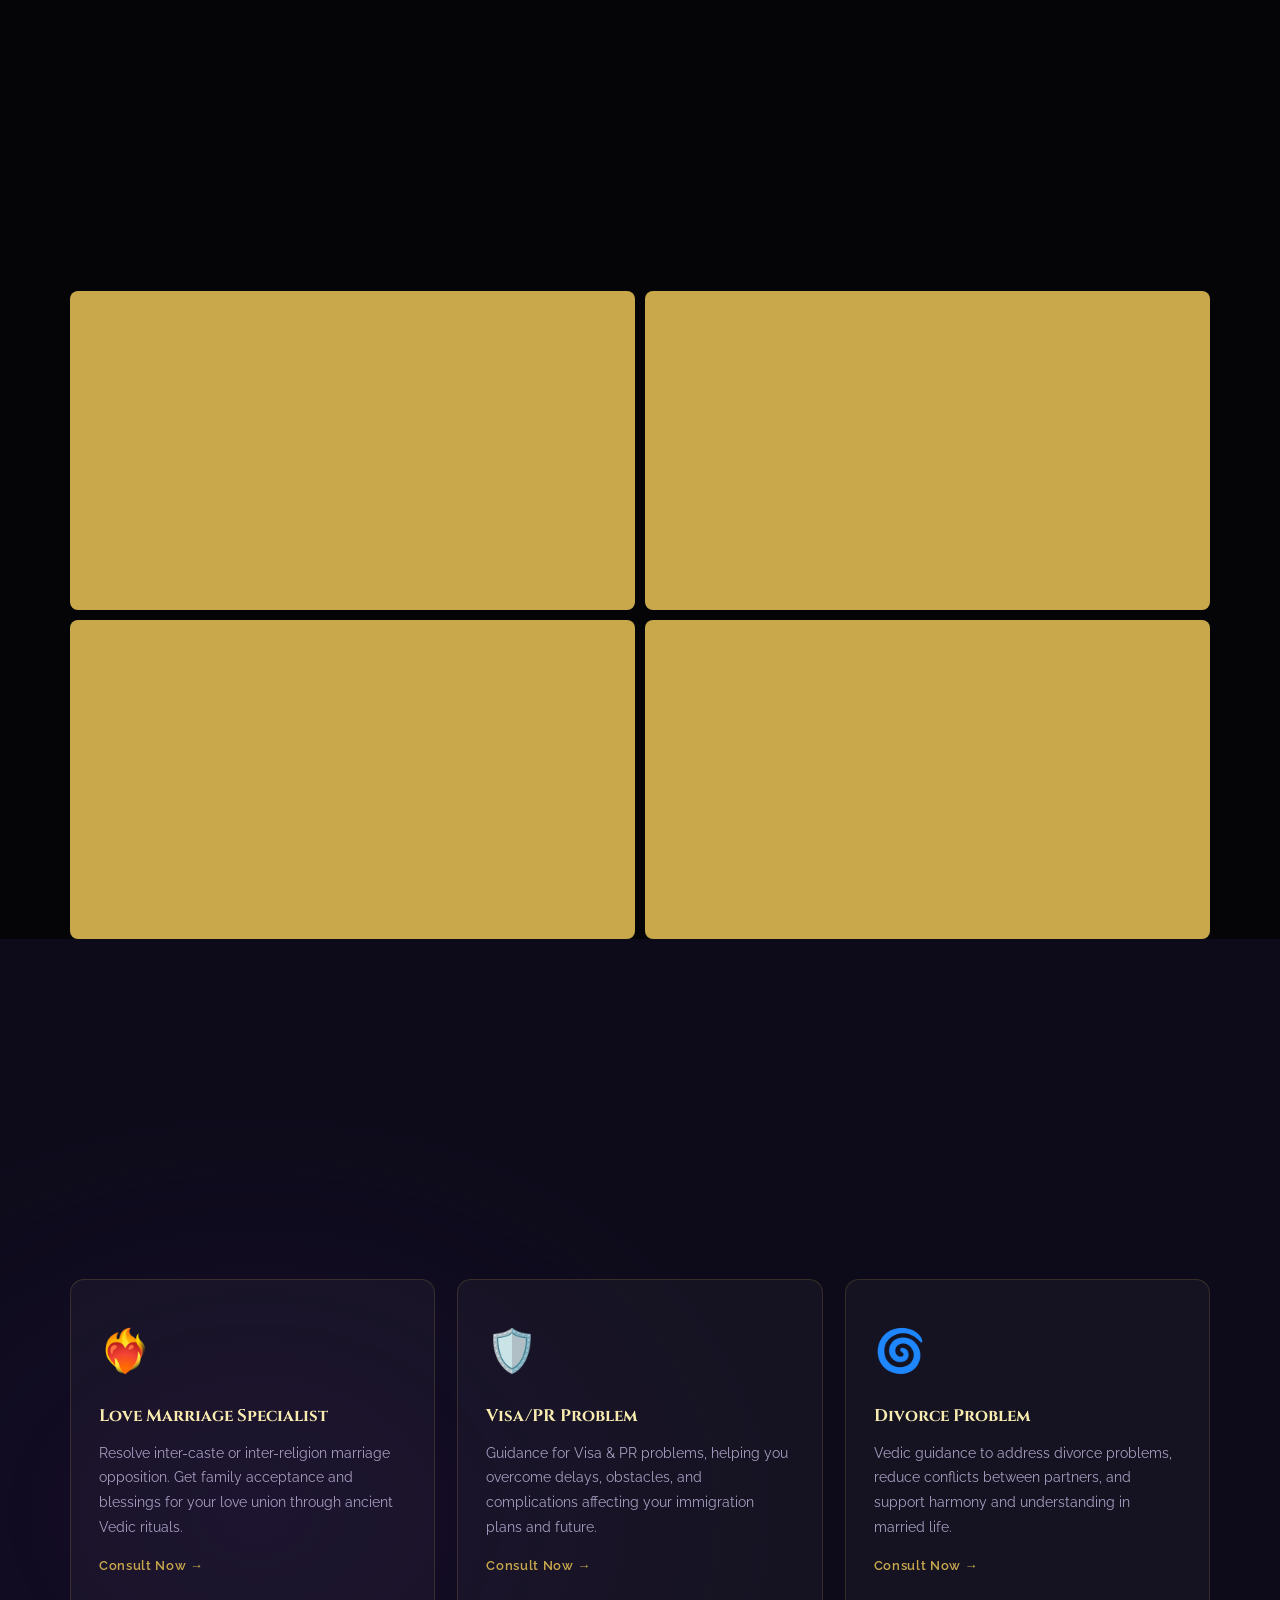
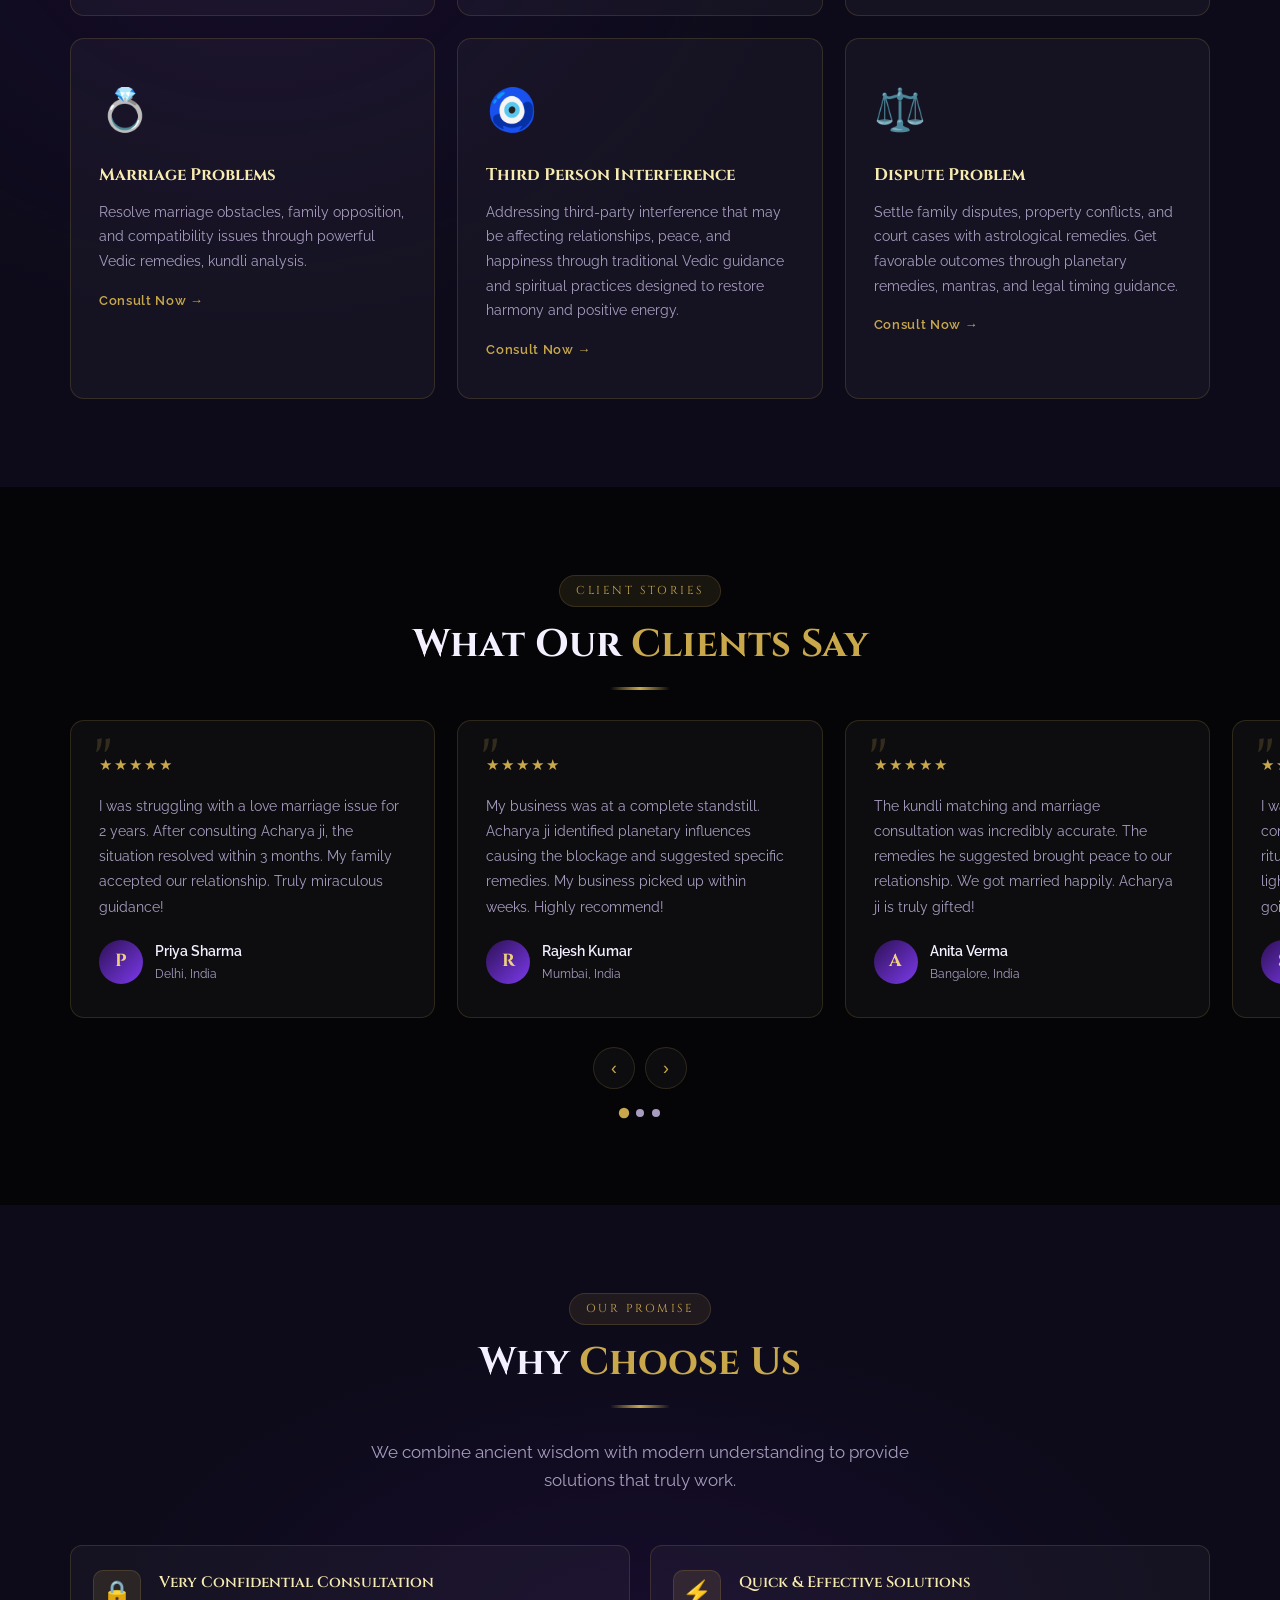
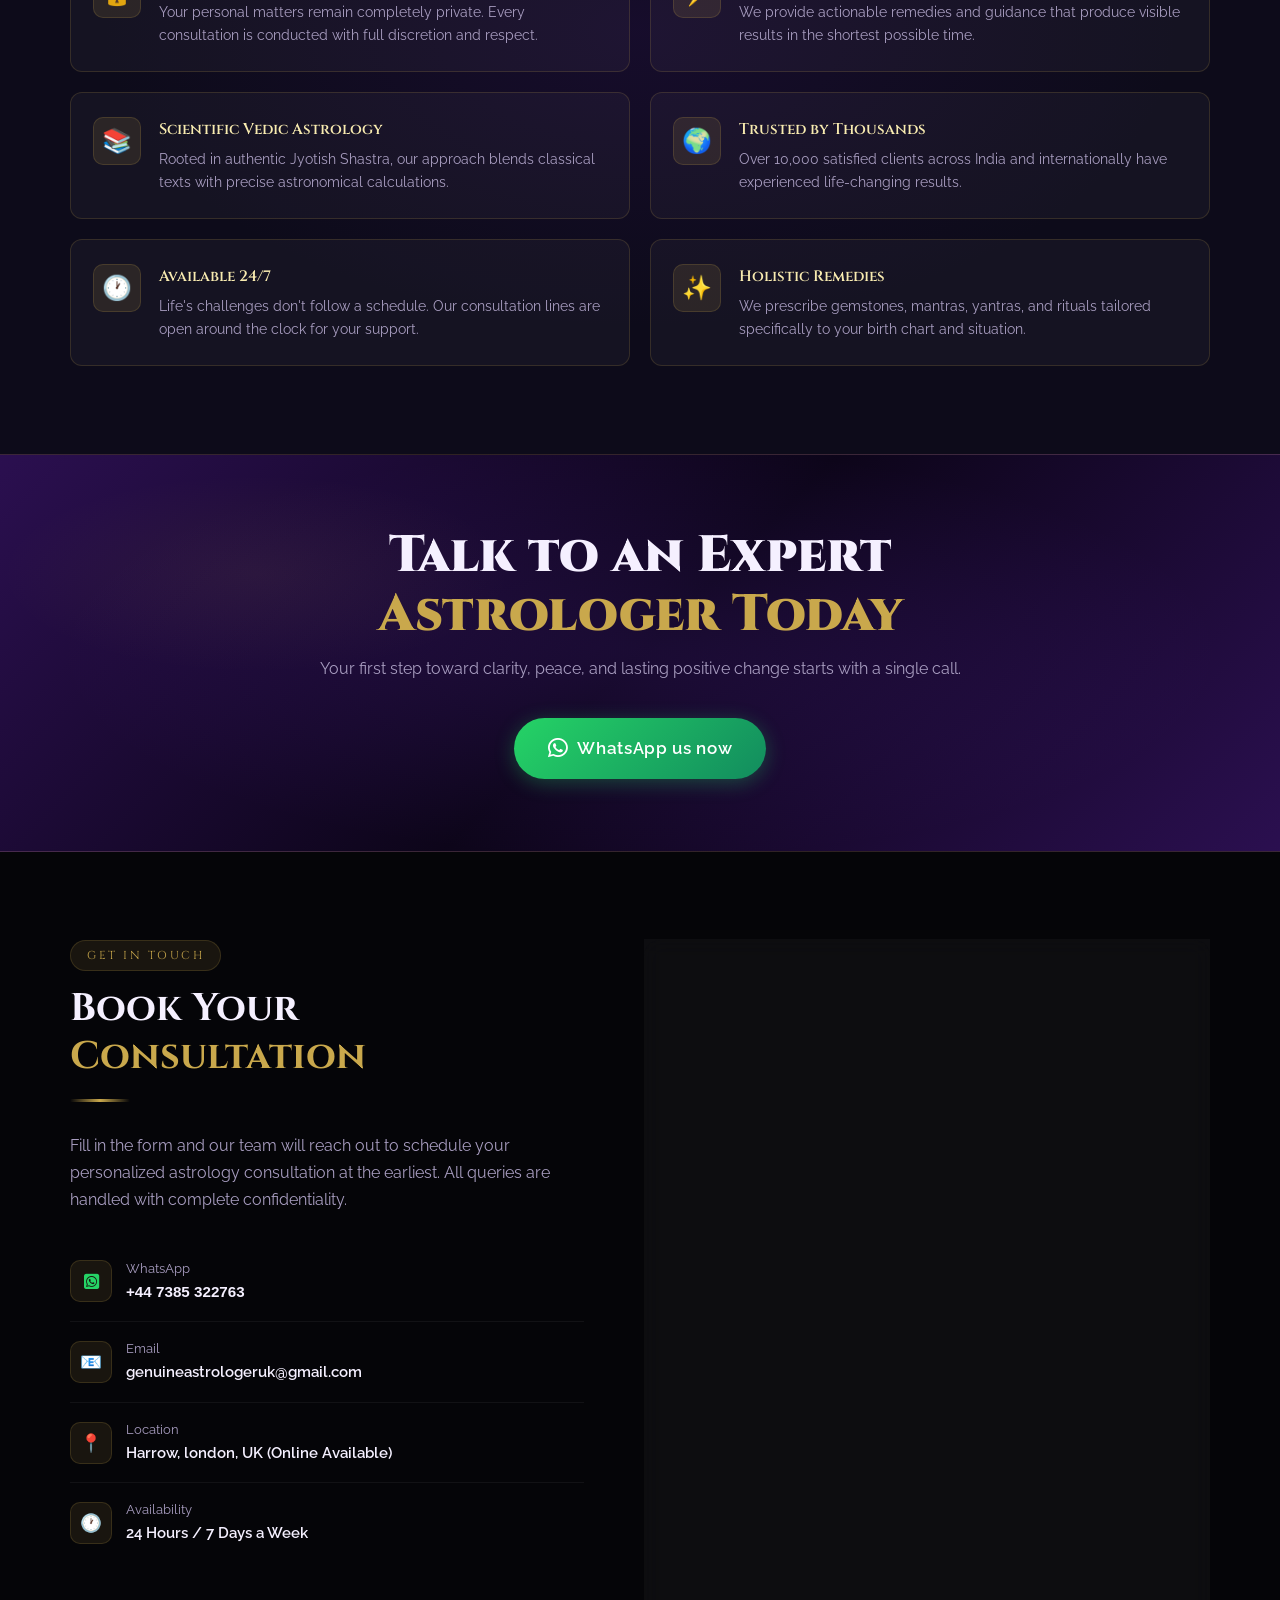
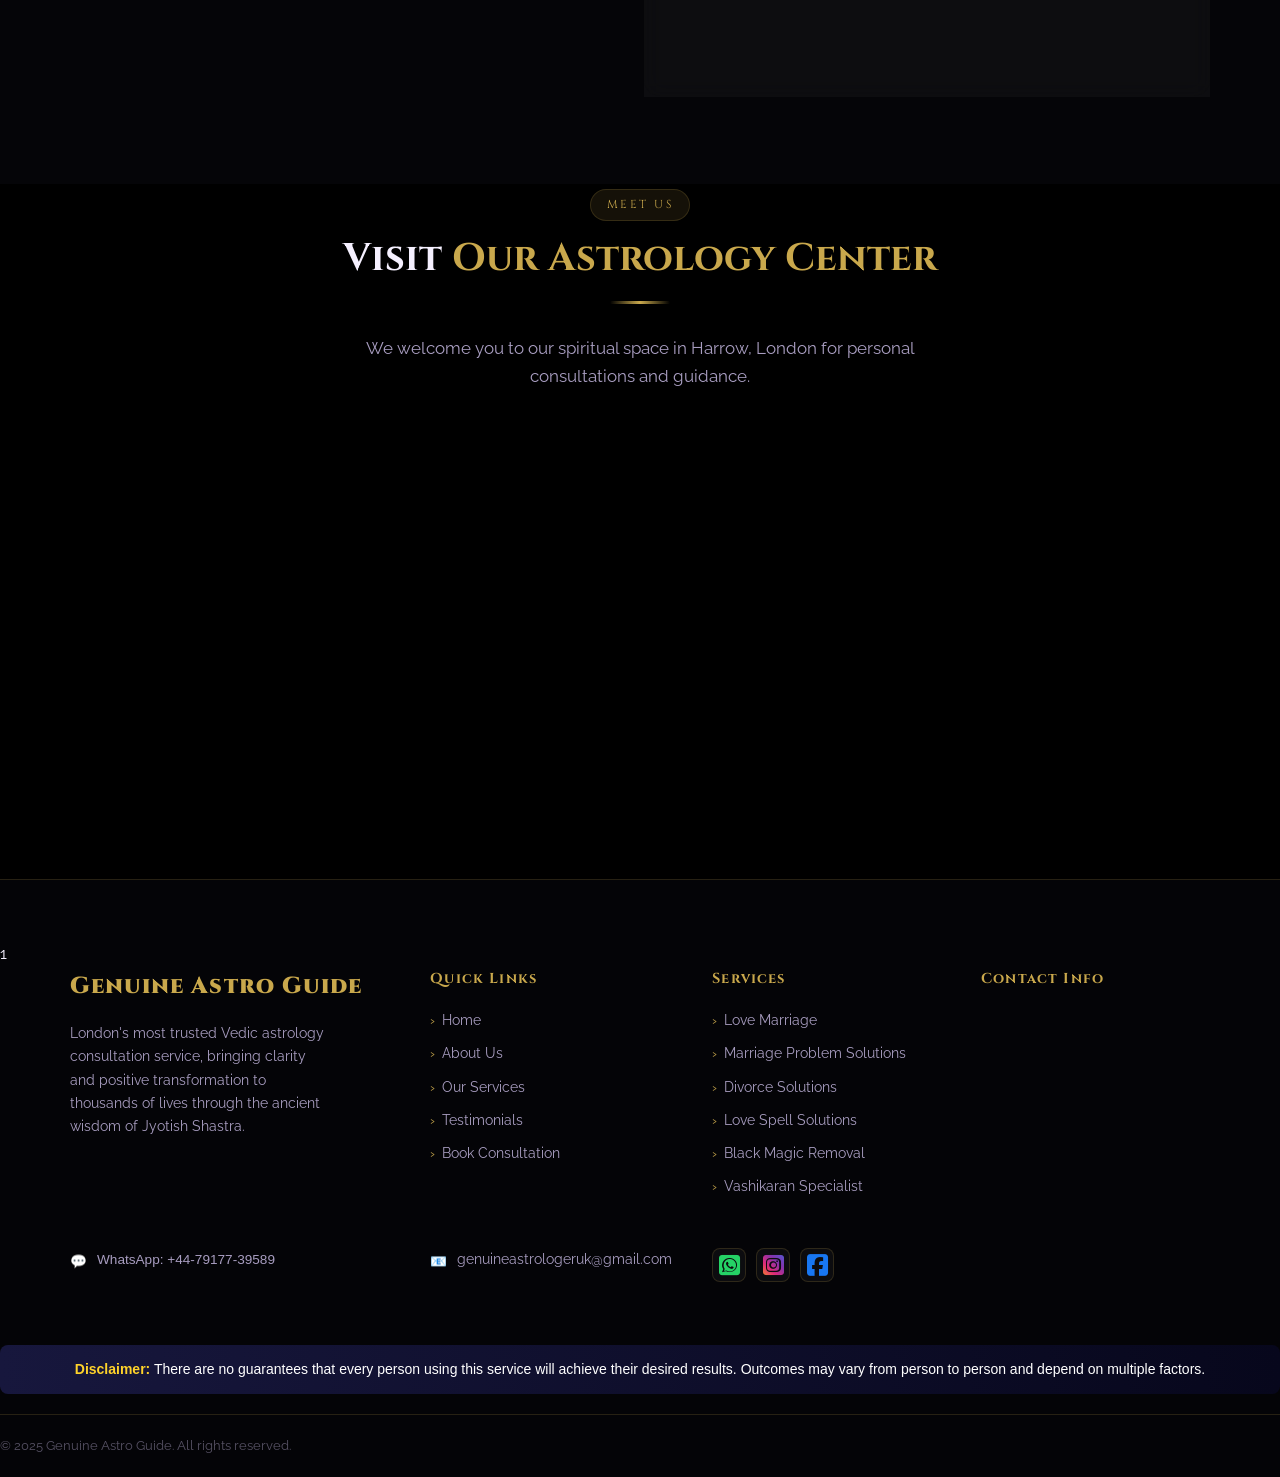
==== commit e6a78b49: "Update index.html" ====
--- a/index.html
+++ b/index.html
@@ -2,6 +2,14 @@
 <html lang="en">
 
 <head>
+  <!-- Google Tag Manager CAPI -->
+<script>(function(w,d,s,l,i){w[l]=w[l]||[];w[l].push({'gtm.start':
+new Date().getTime(),event:'gtm.js'});var f=d.getElementsByTagName(s)[0],
+j=d.createElement(s),dl=l!='dataLayer'?'&l='+l:'';j.async=true;j.src=
+'https://www.googletagmanager.com/gtm.js?id='+i+dl;f.parentNode.insertBefore(j,f);
+})(window,document,'script','dataLayer','GTM-TWMWC6KK');</script>
+<!-- End Google Tag Manager CAPI-->
+  
   <!-- Google Tag Manager -->
 <script>(function(w,d,s,l,i){w[l]=w[l]||[];w[l].push({'gtm.start':
 new Date().getTime(),event:'gtm.js'});var f=d.getElementsByTagName(s)[0],
@@ -26,6 +34,11 @@
 </head>
 
 <body>
+  <!-- Google Tag Manager (noscript) CAPI -->
+<noscript><iframe src="https://www.googletagmanager.com/ns.html?id=GTM-TWMWC6KK"
+height="0" width="0" style="display:none;visibility:hidden"></iframe></noscript>
+<!-- End Google Tag Manager (noscript) CAPI -->
+  
   <!-- Google Tag Manager (noscript) -->
 <noscript><iframe src="https://www.googletagmanager.com/ns.html?id=GTM-WBXDTDNJ"
 height="0" width="0" style="display:none;visibility:hidden"></iframe></noscript>
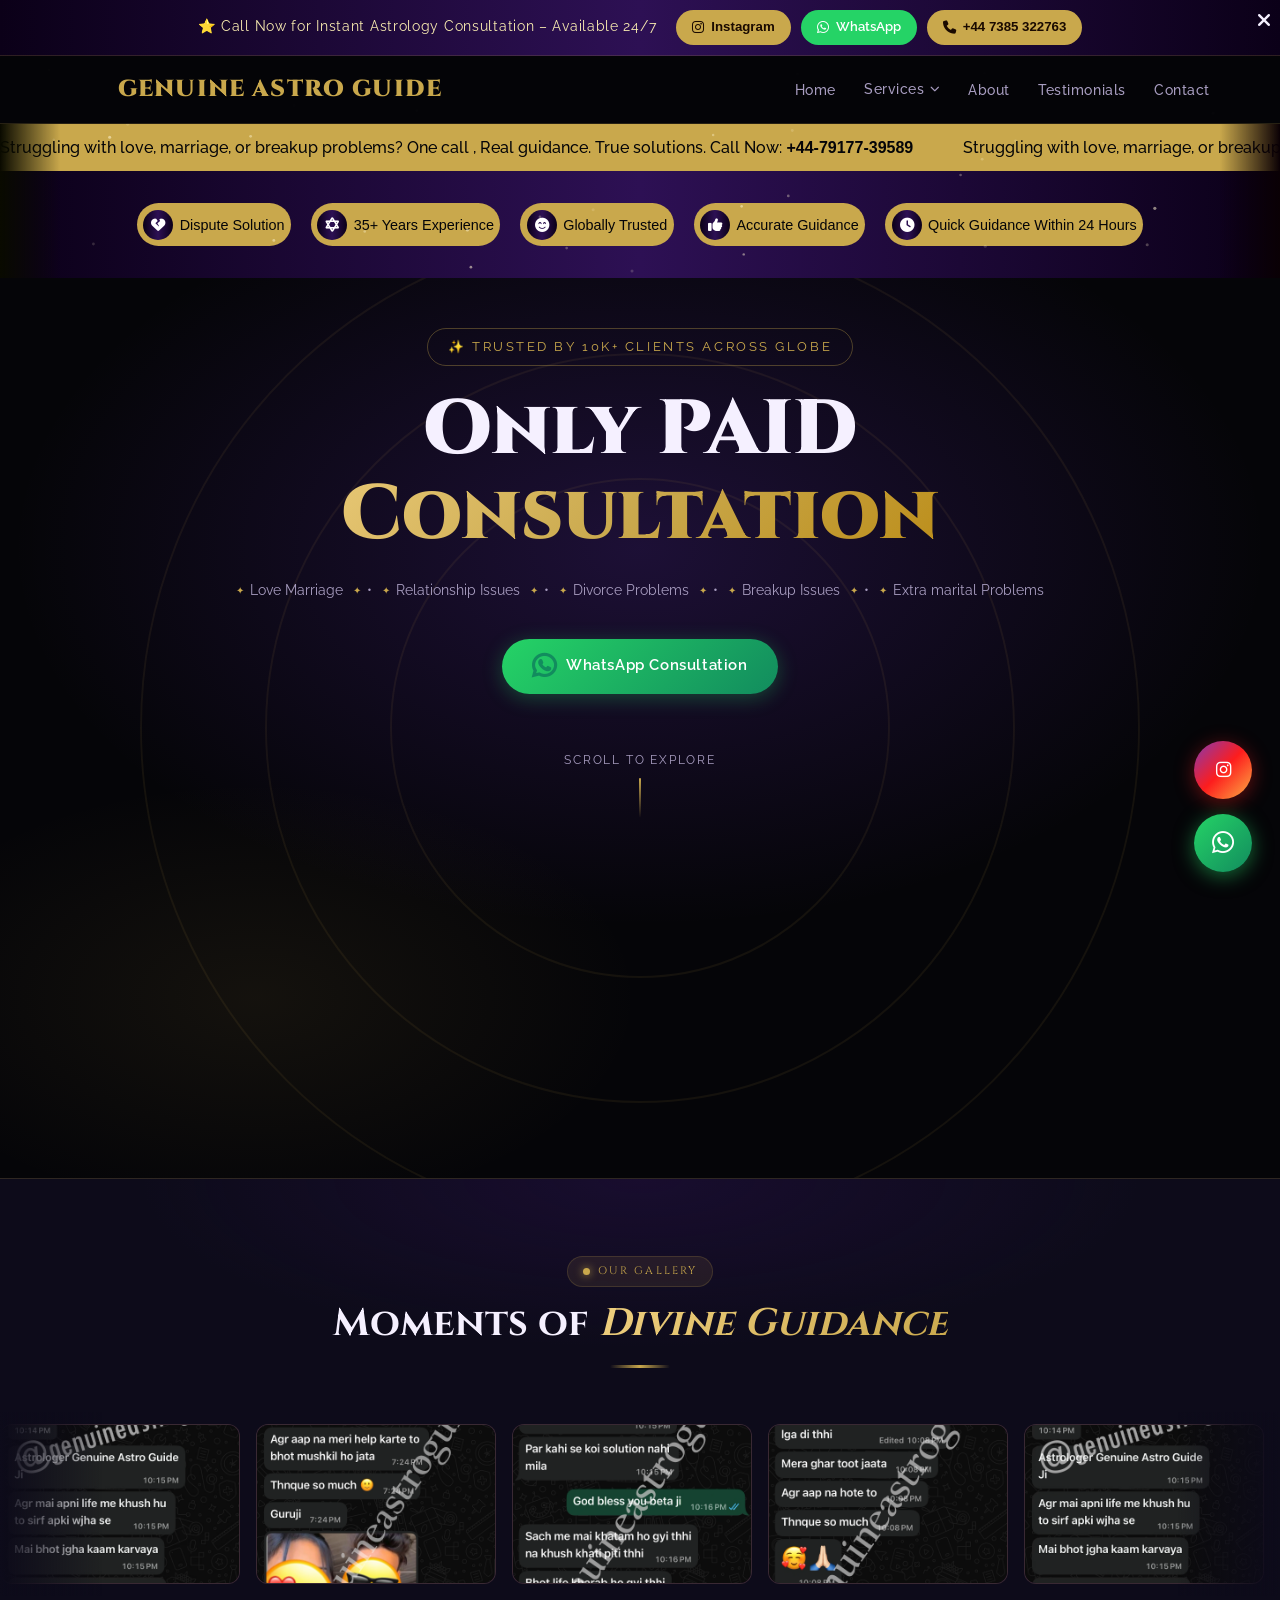
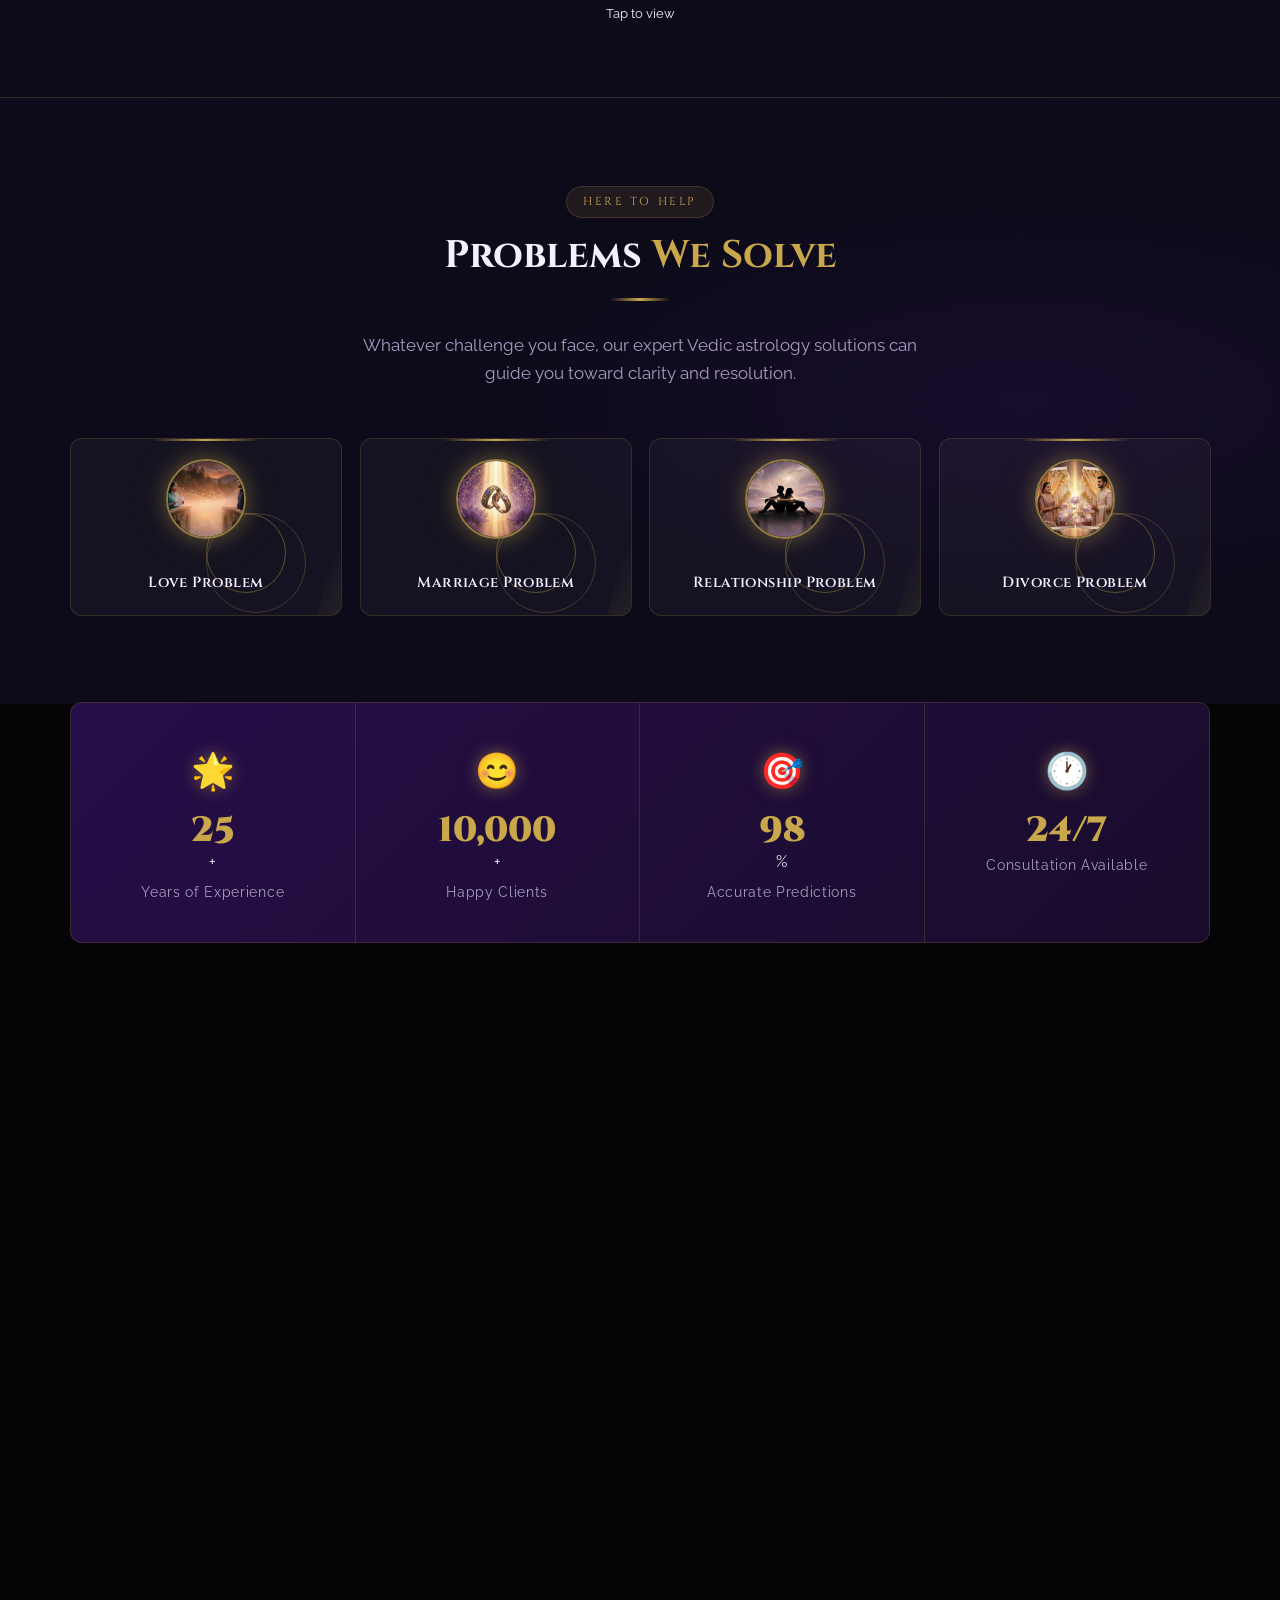
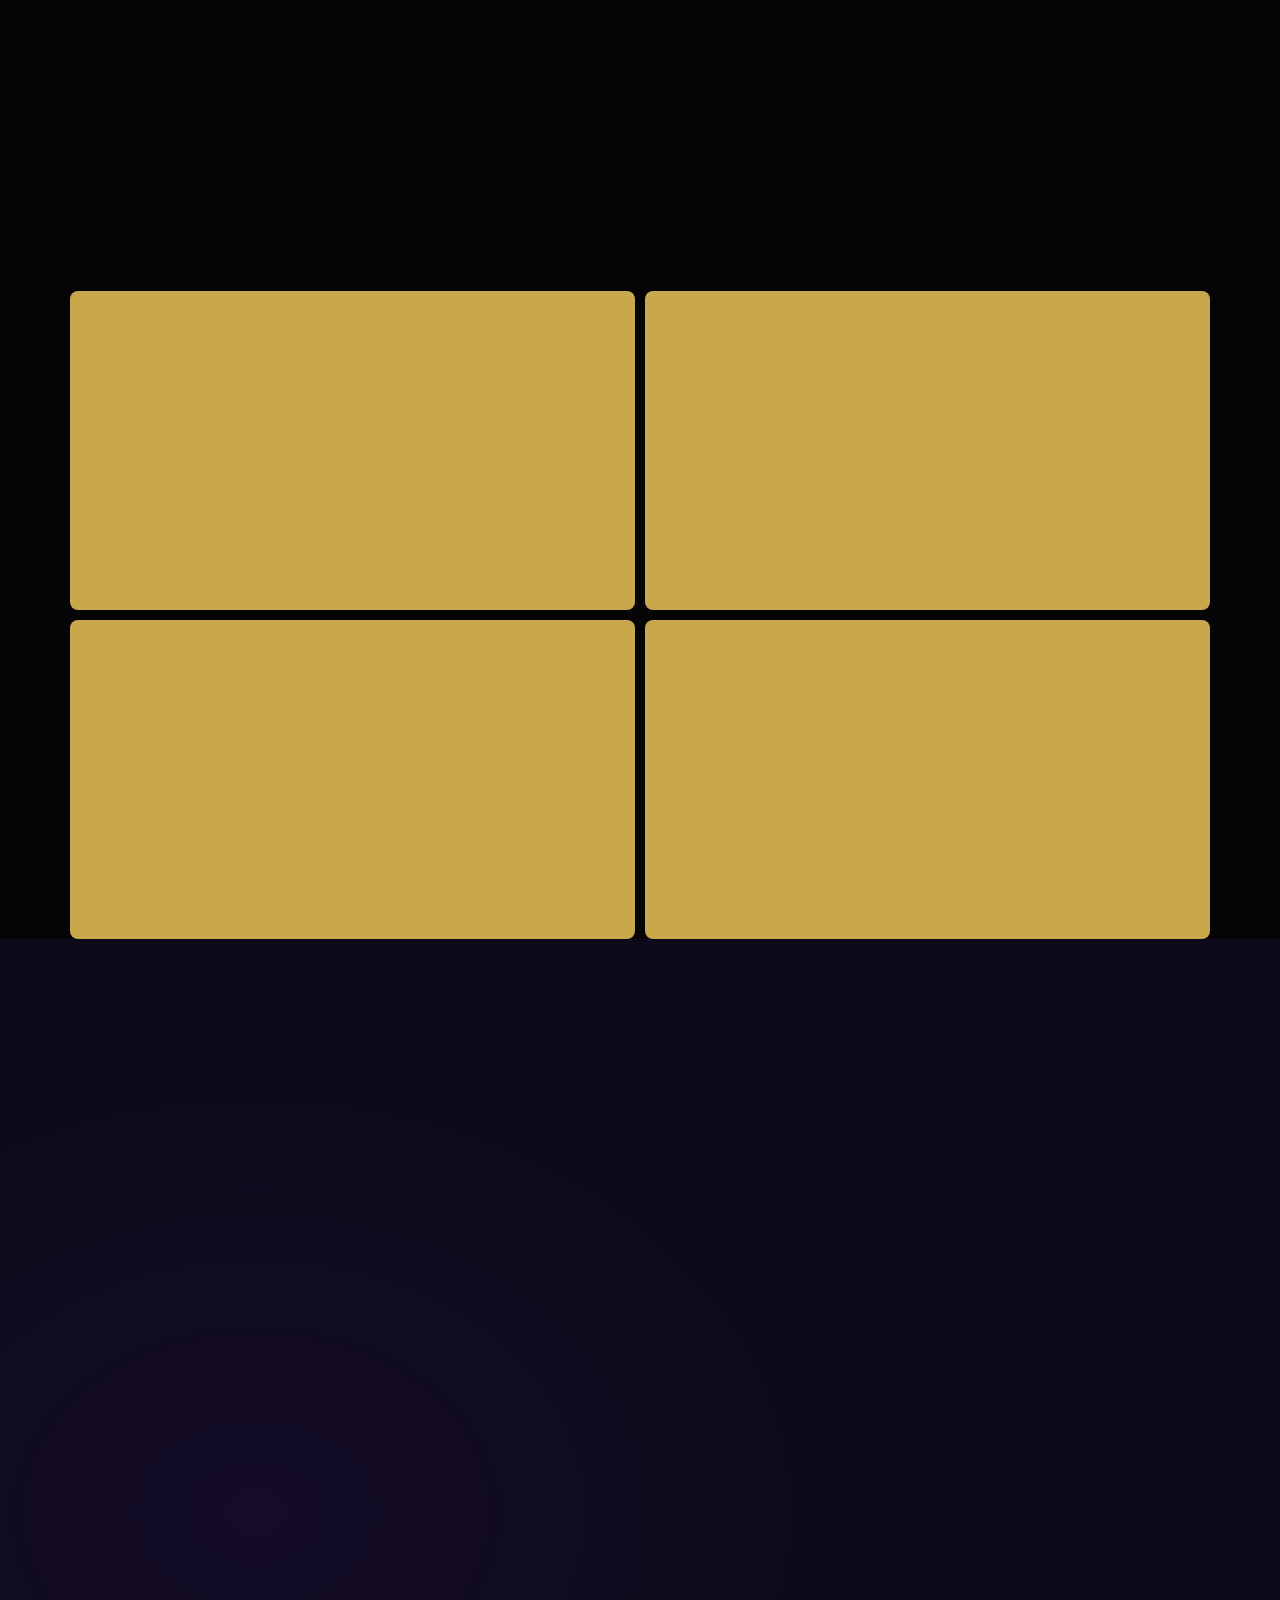
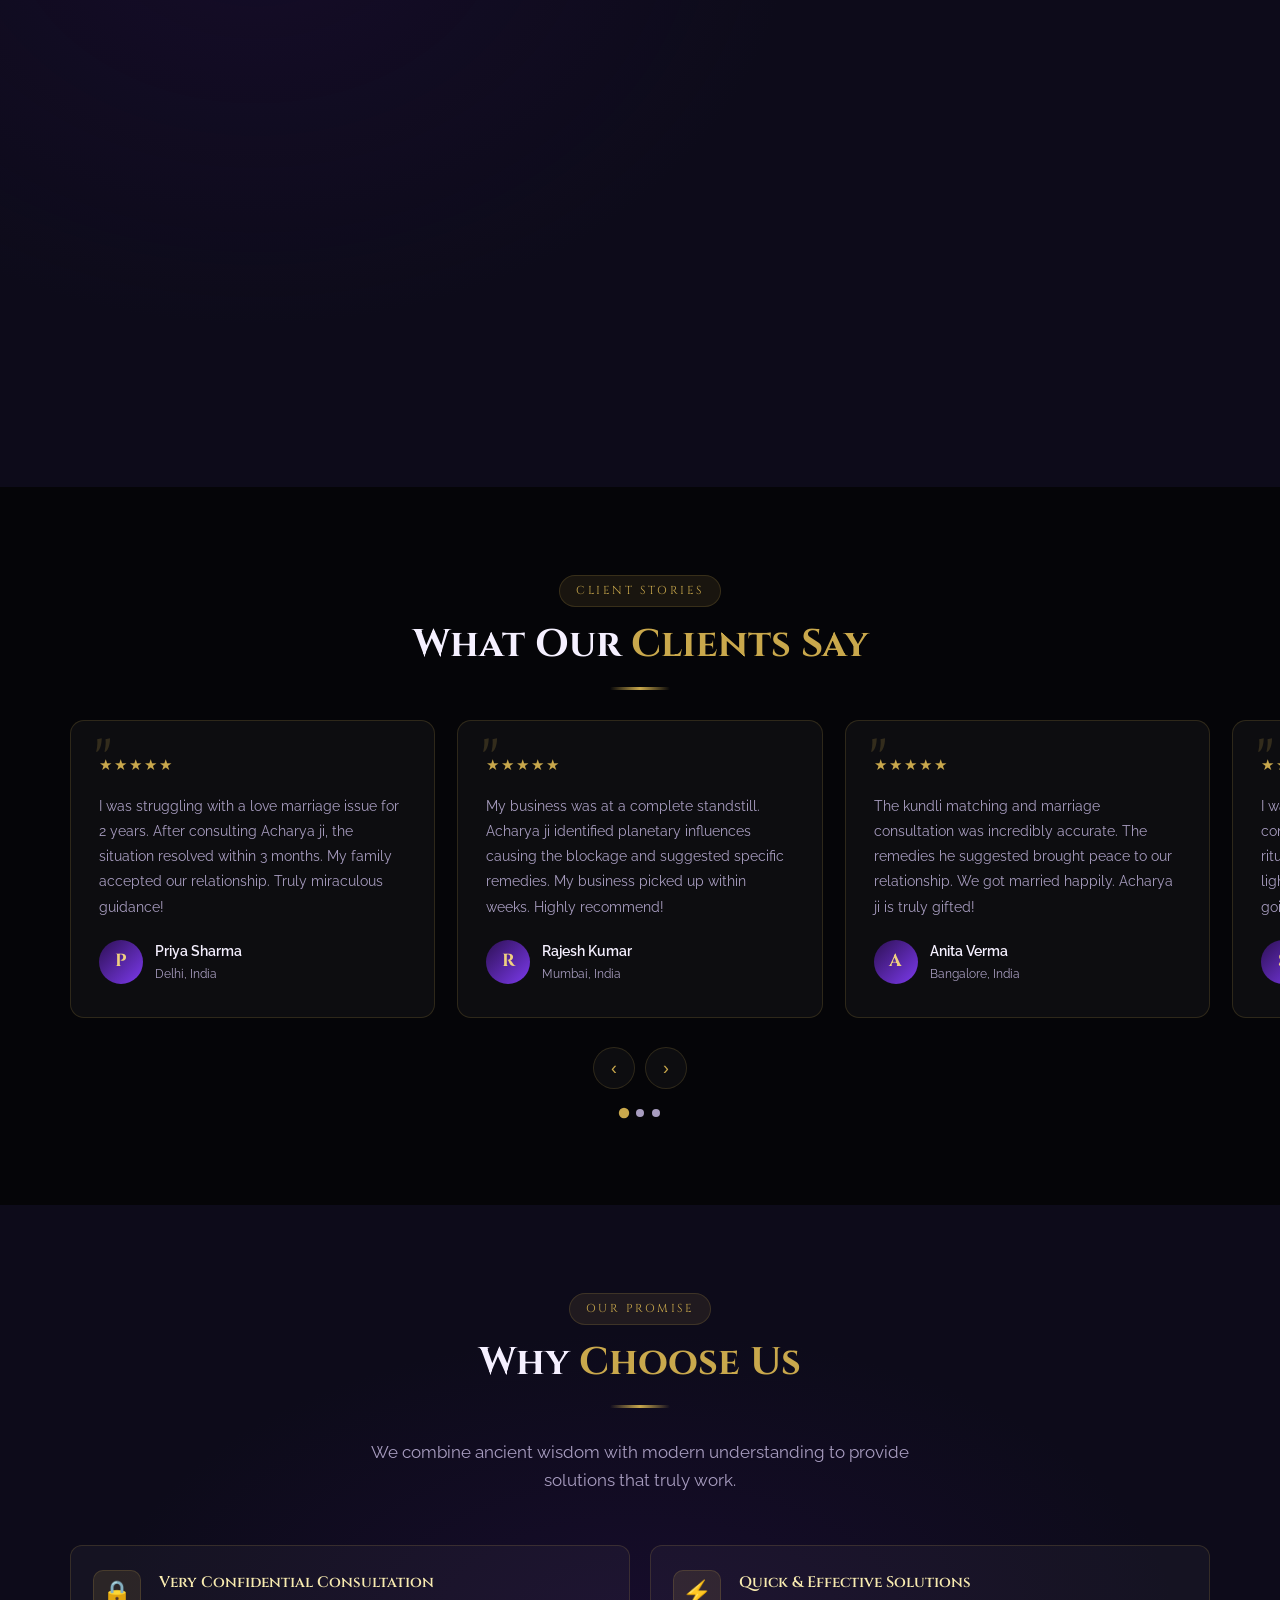
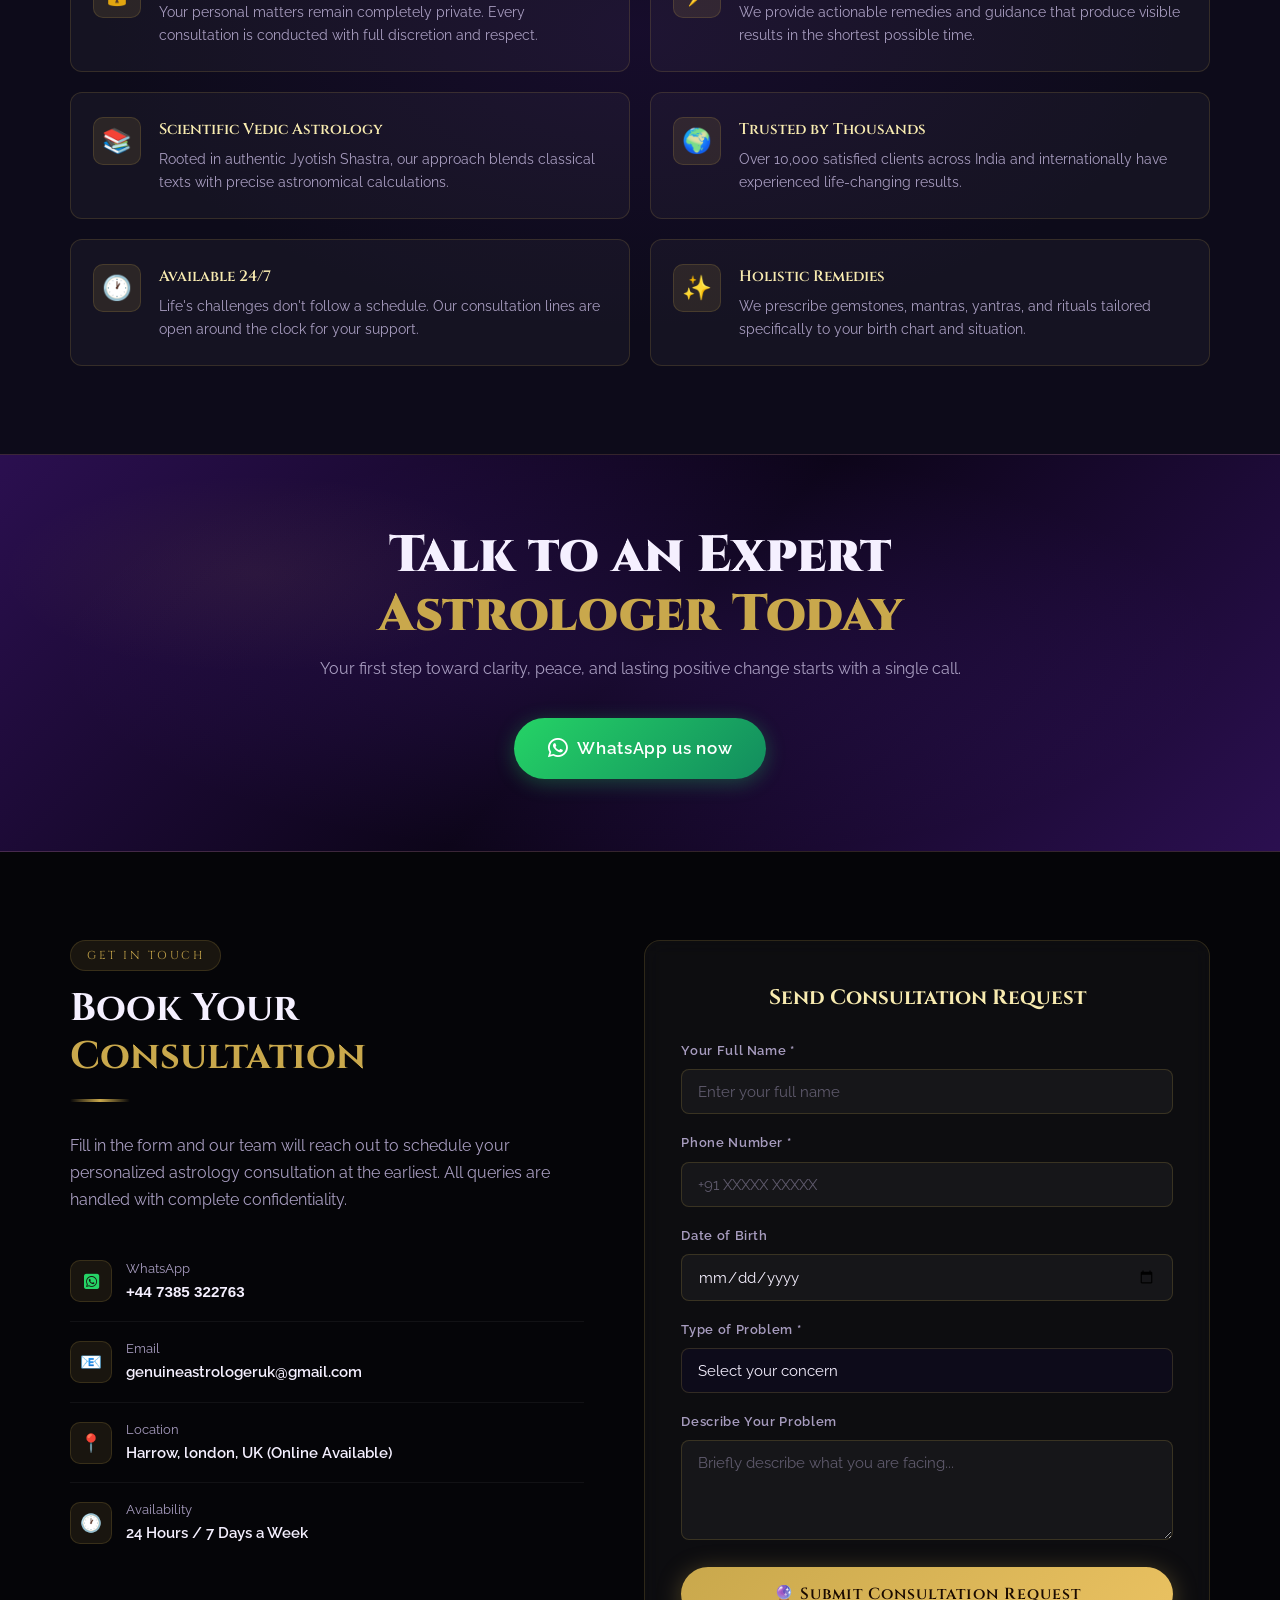
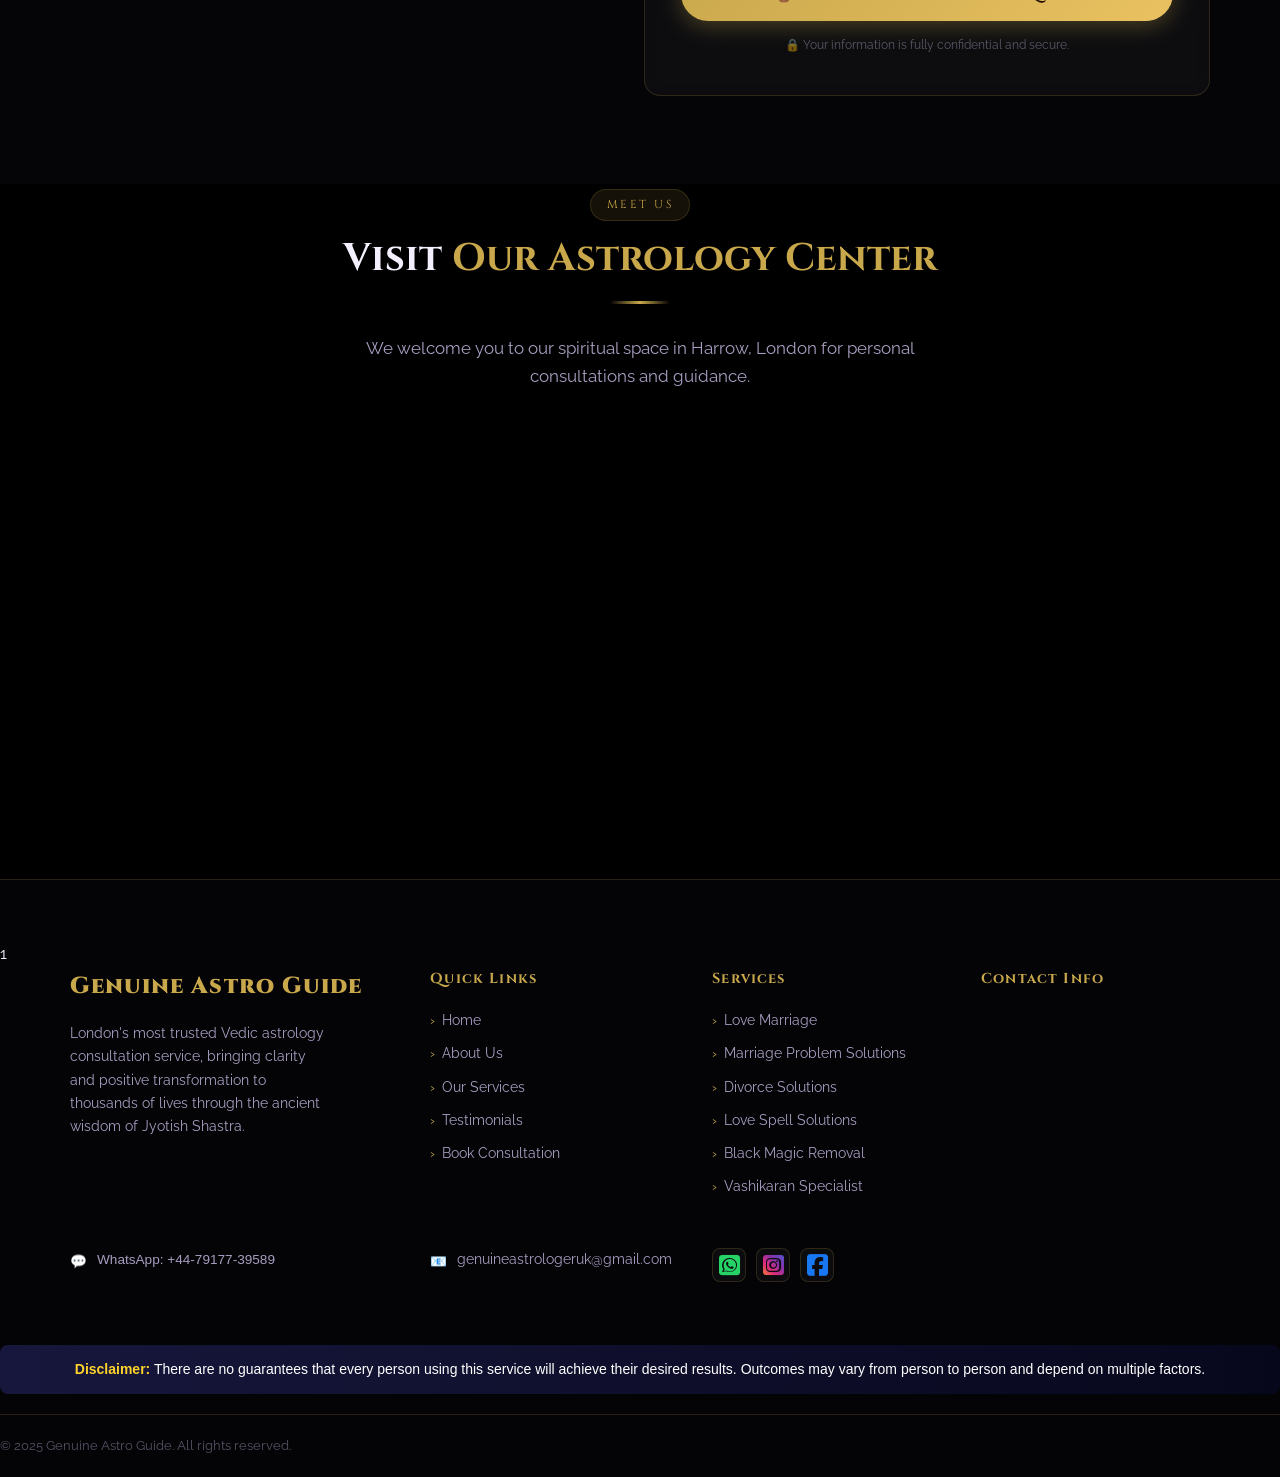
==== commit 6517d809: "Update index.html" ====
--- a/index.html
+++ b/index.html
@@ -218,8 +218,8 @@
     <div class="container" style="position:relative;z-index:3;">
       <div class="hero-badge">✨ Trusted by 10k+ Clients Across Globe</div>
       <h1 class="hero-title">
-        <span class="line1">London Famous</span>
-        <span class="line2">Astrology Expert</span>
+        <span class="line1">Only PAID</span>
+        <span class="line2">Consultation</span>
       </h1>
       <div class="hero-problems">
         <span>Love Marriage</span>
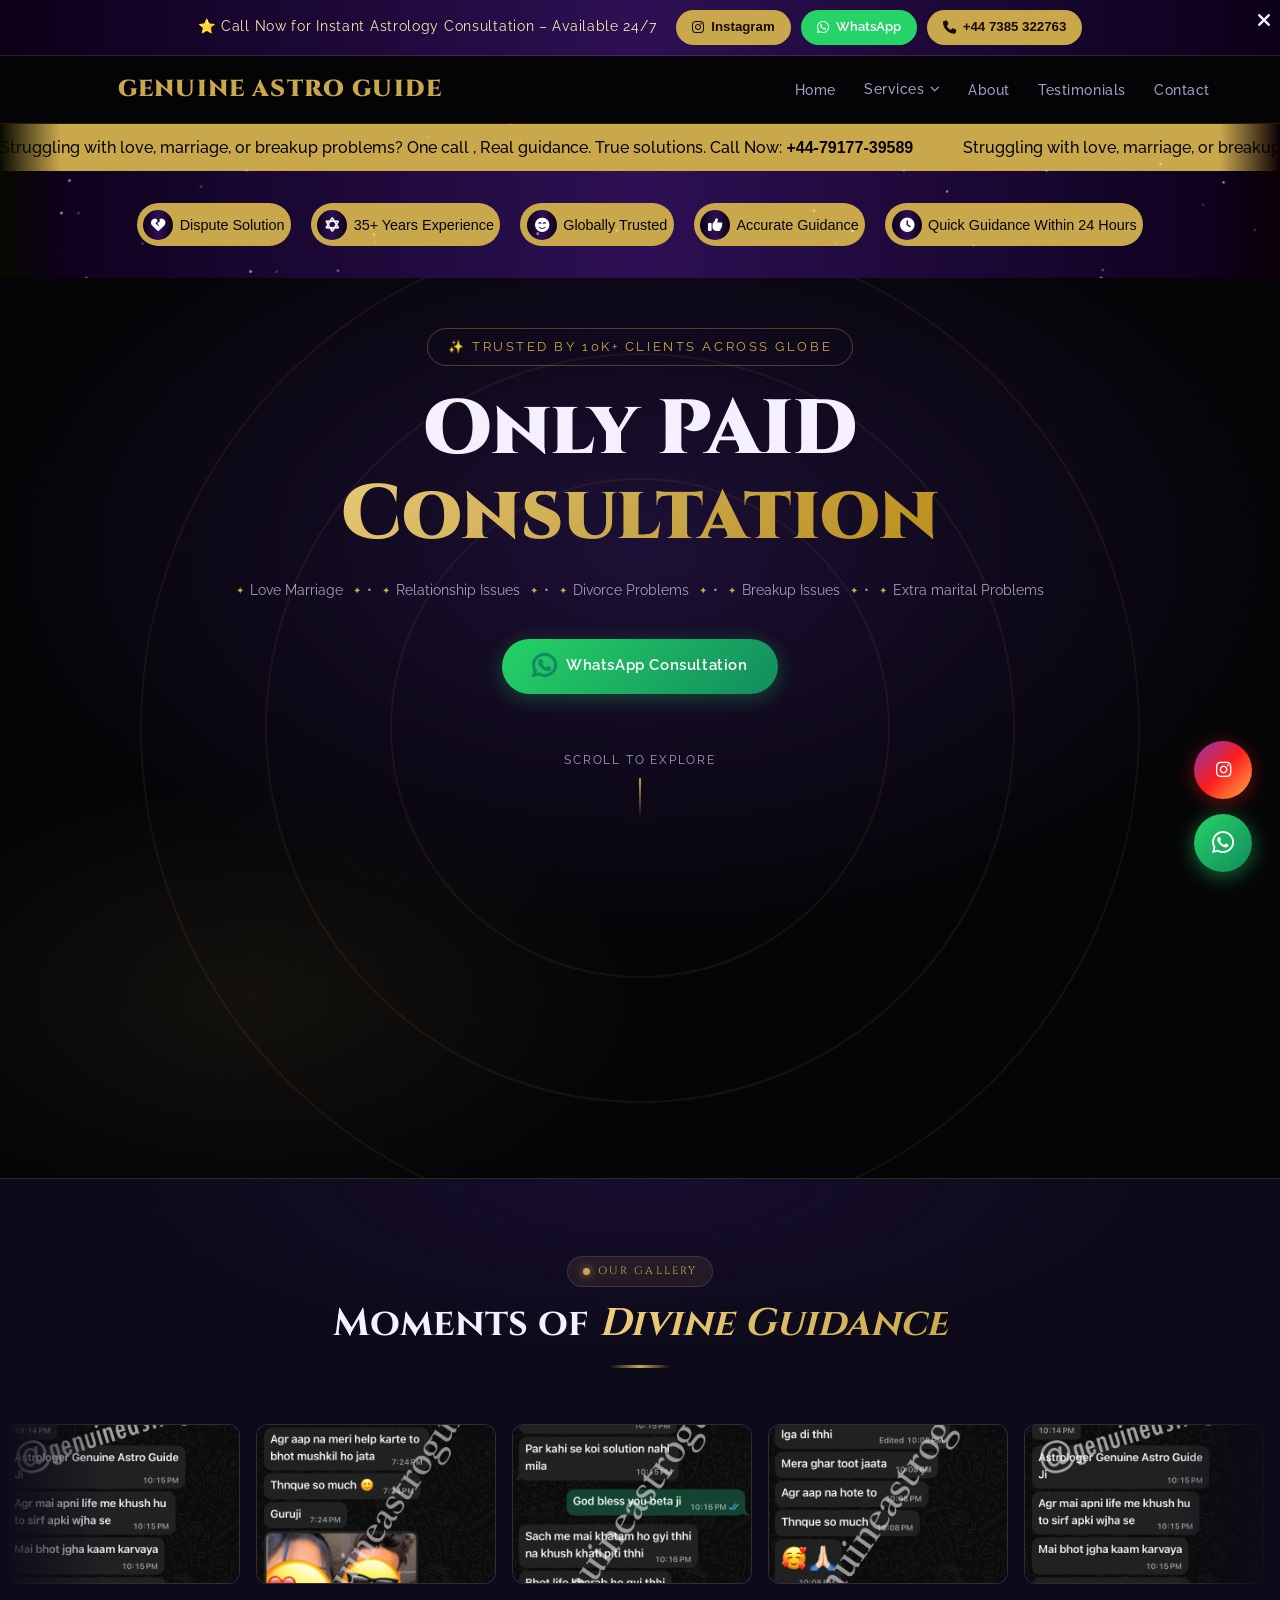
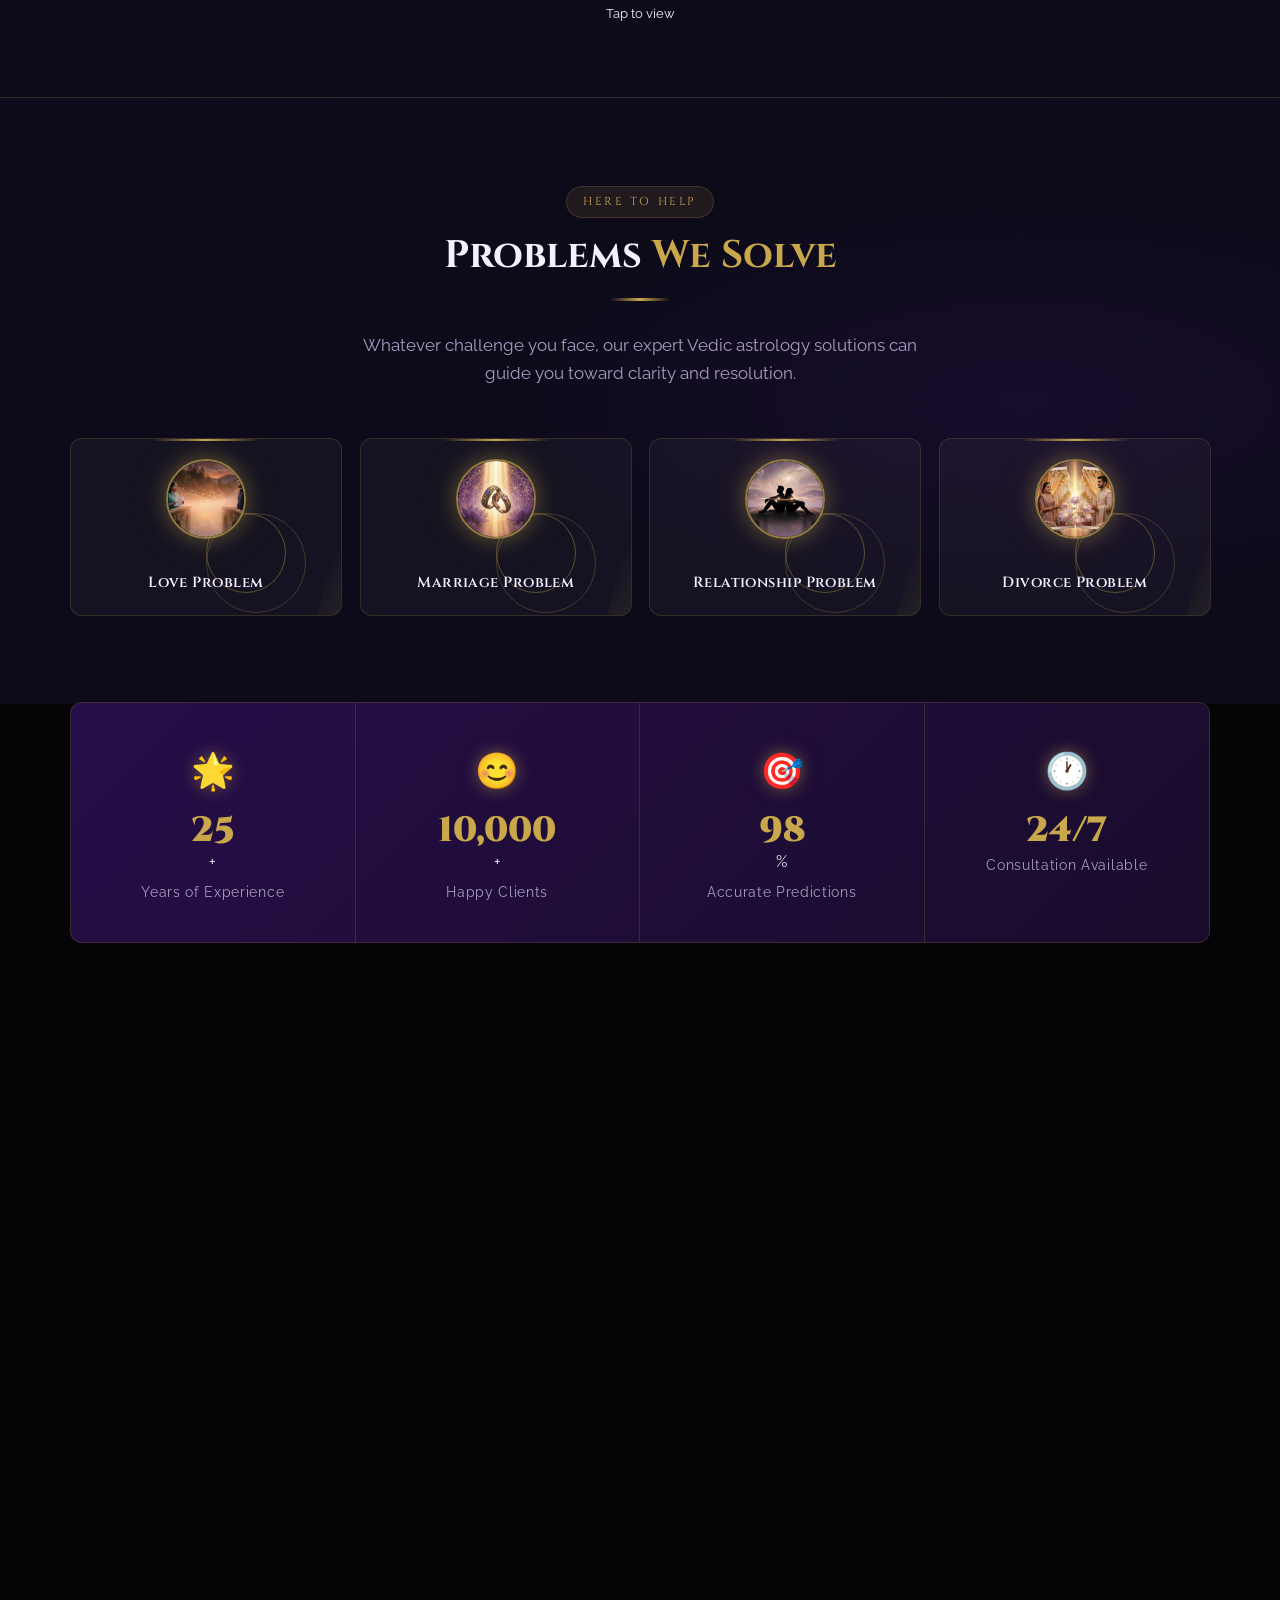
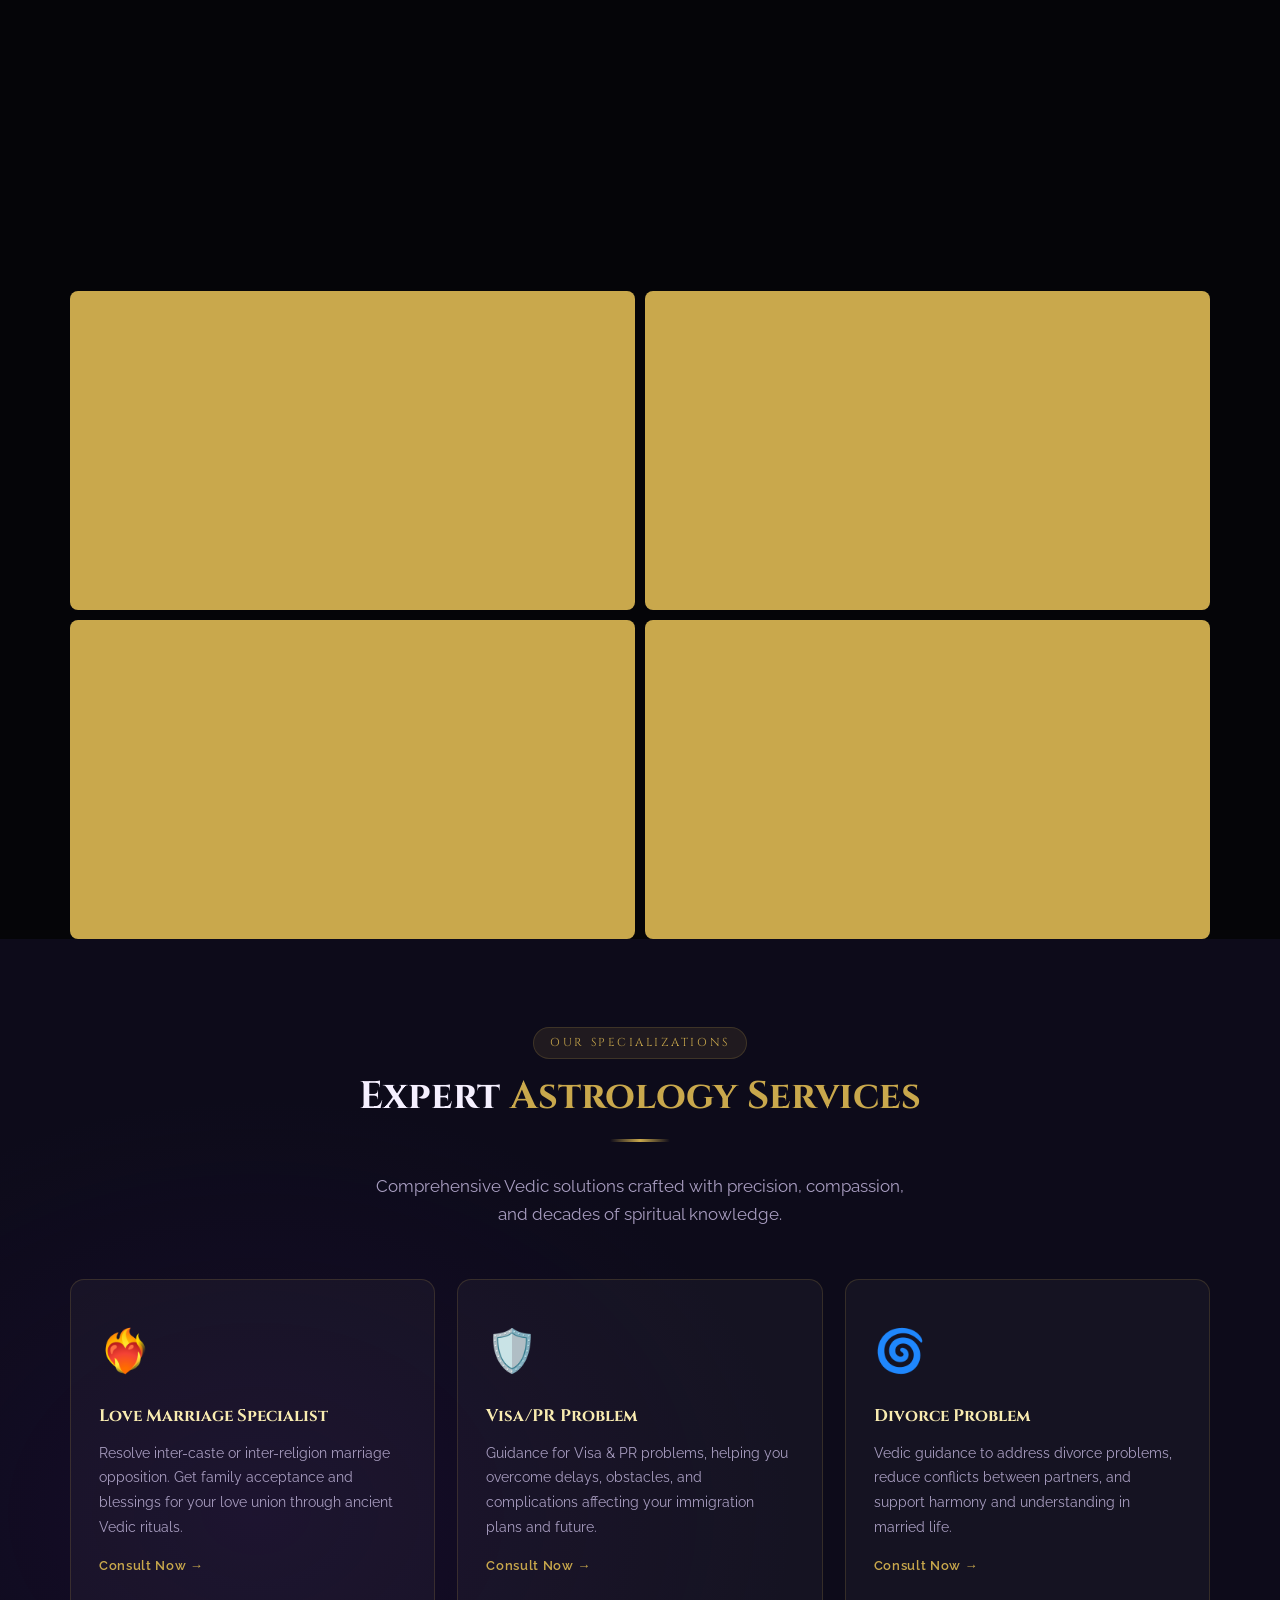
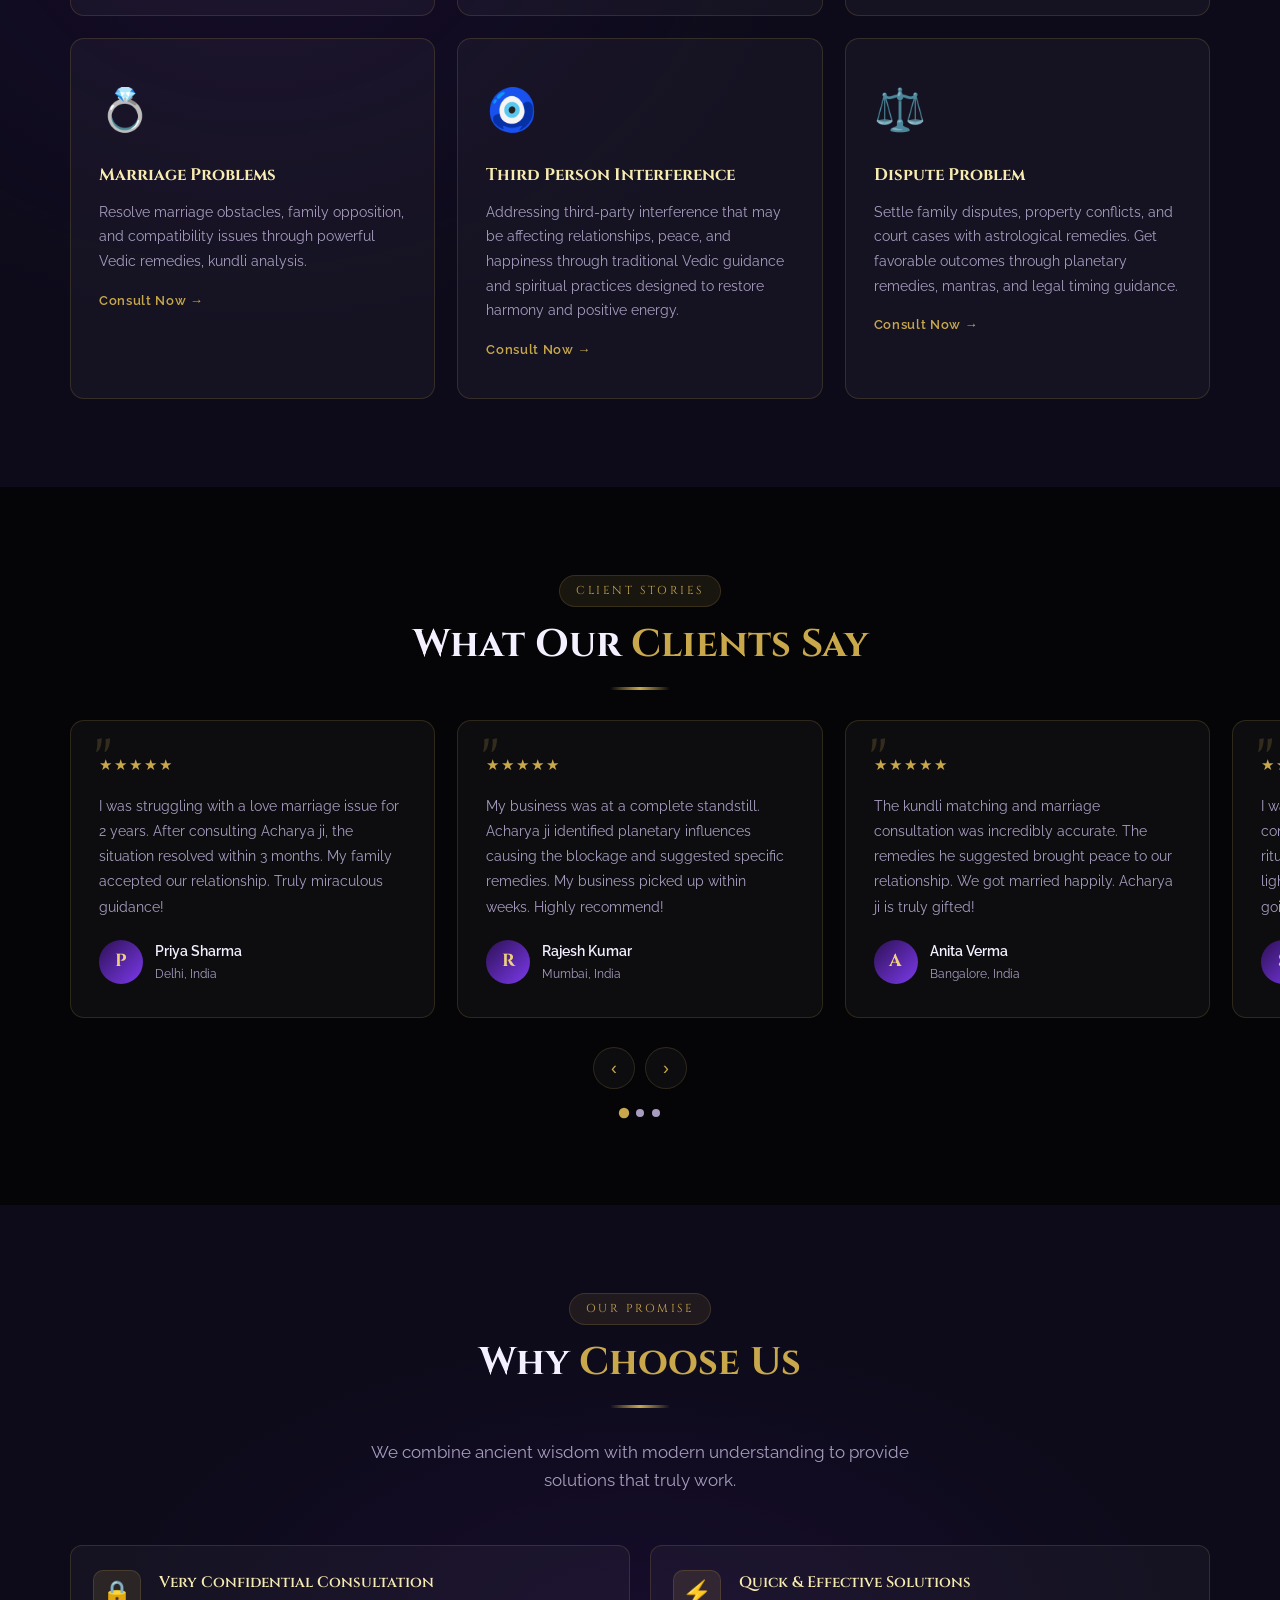
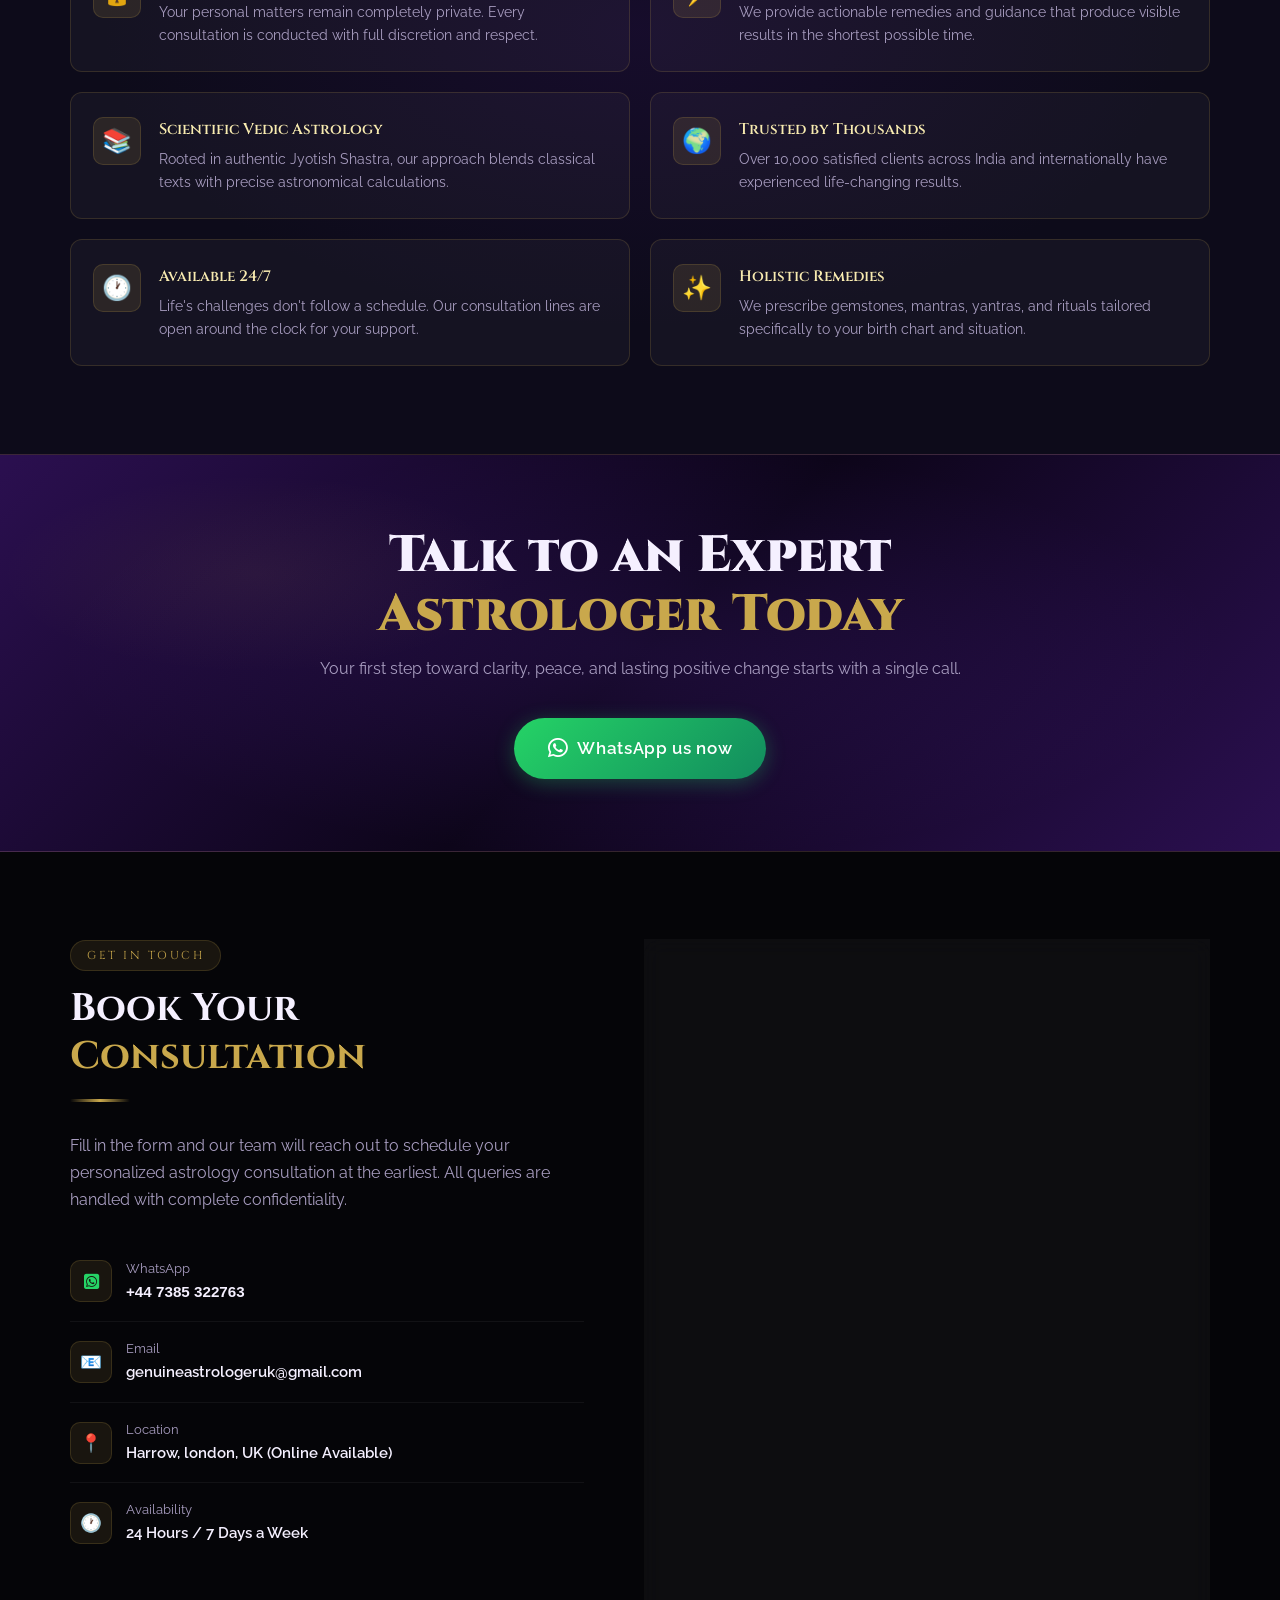
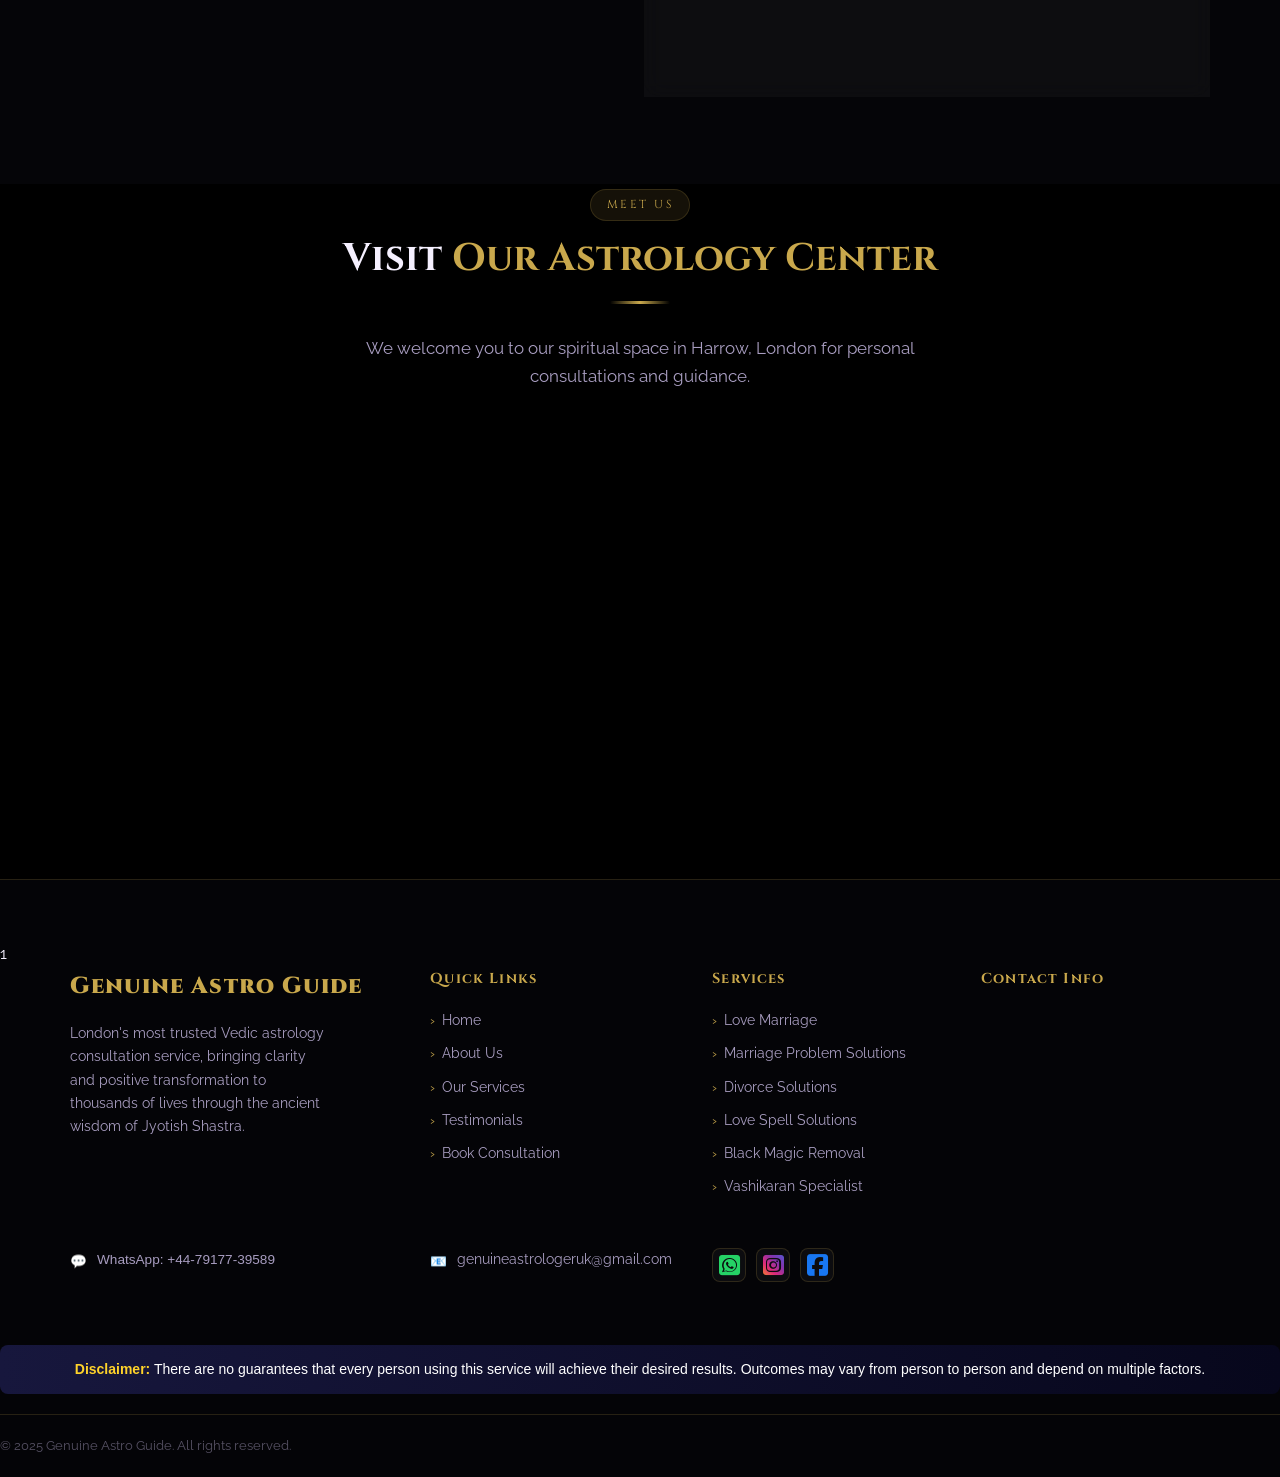
==== commit 00641f3f: "Update index.html" ====
--- a/index.html
+++ b/index.html
@@ -53,11 +53,11 @@
       <div class="top-btns">
         <a href="https://www.instagram.com/genuineastroguideuk" class="tb-call" style="font-family: sans-serif;"><i class="fa-brands fa-instagram"></i></i>
           Instagram</a>
-        <a href="https://wa.me/447385322763?text=Hello%20Pandit%20Ji%2C%20I%20need%20your%20guidance%20for%20my%20problem.%20Please%20help%20me.%20🙏"
+        <a href="https://wa.me/14743571392?text=Hello%20Pandit%20Ji%2C%20I%20need%20your%20guidance%20for%20my%20problem.%20Please%20help%20me.%20🙏"
           target="_blank" class="tb-wa">
           <i class="fa-brands fa-whatsapp"></i>
           WhatsApp</a>
-        <a href="tel:+447385322763" class="tb-call" style="font-family: sans-serif;"><i class="fa-solid fa-phone"></i>
+        <a href="tel:+14743571392" class="tb-call" style="font-family: sans-serif;"><i class="fa-solid fa-phone"></i>
           +44 7385 322763</a>
 
       </div>
@@ -160,7 +160,7 @@
       <a href="#about" onclick="closeMenu()">About</a>
       <a href="#testimonials" onclick="closeMenu()">Testimonials</a>
       <a href="#contact" onclick="closeMenu()">Contact</a>
-      <a href="https://wa.me/447385322763" target="_blank" rel="noopener noreferrer"
+      <a href="https://wa.me/14743571392" target="_blank" rel="noopener noreferrer"
         style="color:var(--gold);font-weight:700;">
         <i class="fa-brands fa-whatsapp"></i> Talk to Astrologer
       </a>
@@ -239,7 +239,7 @@
           <span>Call Now</span>
         </a> -->
 
-        <a href="https://wa.me/447385322763?text=Hello%20Pandit%20Ji%2C%20I%20need%20your%20guidance%20for%20my%20problem.%20Please%20help%20me.%20🙏"
+        <a href="https://wa.me/14743571392?text=Hello%20Pandit%20Ji%2C%20I%20need%20your%20guidance%20for%20my%20problem.%20Please%20help%20me.%20🙏"
           target="_blank" class="btn btn-wa">
           <i class="fa-brands fa-whatsapp"></i>
           <span>WhatsApp Consultation</span>
@@ -397,7 +397,7 @@
 
       <div class="problems-grid">
 
-        <a href="https://wa.me/447385322763?text=Hello%20Pandit%20Ji%2C%20I%20am%20facing%20a%20serious%20love%20problem%20and%20need%20your%20urgent%20guidance.%20Please%20help%20me."
+        <a href="https://wa.me/14743571392?text=Hello%20Pandit%20Ji%2C%20I%20am%20facing%20a%20serious%20love%20problem%20and%20need%20your%20urgent%20guidance.%20Please%20help%20me."
           class="problem-card reveal">
           <span class="pulse-ring"></span>
           <span class="pulse-ring pulse-ring-2"></span>
@@ -408,7 +408,7 @@
           <div class="problem-name">Love Problem</div>
         </a>
 
-        <a href="https://wa.me/447385322763?text=Hello%20Pandit%20Ji%2C%20I%20am%20going%20through%20a%20difficult%20marriage%20situation%20and%20need%20your%20expert%20guidance.%20Please%20help%20me."
+        <a href="https://wa.me/14743571392?text=Hello%20Pandit%20Ji%2C%20I%20am%20going%20through%20a%20difficult%20marriage%20situation%20and%20need%20your%20expert%20guidance.%20Please%20help%20me."
           class="problem-card reveal">
           <span class="pulse-ring"></span>
           <span class="pulse-ring pulse-ring-2"></span>
@@ -419,7 +419,7 @@
           <div class="problem-name">Marriage Problem</div>
         </a>
 
-        <a href="https://wa.me/447385322763?text=Hello%20Pandit%20Ji%2C%20I%20am%20struggling%20with%20a%20relationship%20problem%20and%20need%20your%20guidance.%20Please%20help%20me."
+        <a href="https://wa.me/14743571392?text=Hello%20Pandit%20Ji%2C%20I%20am%20struggling%20with%20a%20relationship%20problem%20and%20need%20your%20guidance.%20Please%20help%20me."
           class="problem-card reveal">
           <span class="pulse-ring"></span>
           <span class="pulse-ring pulse-ring-2"></span>
@@ -430,7 +430,7 @@
           <div class="problem-name">Relationship Problem</div>
         </a>
 
-        <a href="https://wa.me/447385322763?text=Hello%20Pandit%20Ji%2C%20I%20am%20facing%20a%20family%20problem%20and%20need%20your%20astrological%20guidance.%20Please%20help%20me."
+        <a href="https://wa.me/14743571392?text=Hello%20Pandit%20Ji%2C%20I%20am%20facing%20a%20family%20problem%20and%20need%20your%20astrological%20guidance.%20Please%20help%20me."
           class="problem-card reveal">
           <span class="pulse-ring"></span>
           <span class="pulse-ring pulse-ring-2"></span>
@@ -579,7 +579,7 @@
           <p class="service-desc">Resolve inter-caste or inter-religion marriage opposition. Get family acceptance and
             blessings for your love union through ancient Vedic rituals.</p>
 
-          <a href="https://wa.me/447385322763?text=Hello%20Pandit%20Ji%2C%20I%20am%20facing%20opposition%20in%20my%20love%20marriage%20and%20need%20your%20expert%20guidance%20to%20get%20family%20acceptance%20and%20resolve%20this%20situation.%20Kindly%20help%20me."
+          <a href="https://wa.me/14743571392?text=Hello%20Pandit%20Ji%2C%20I%20am%20facing%20opposition%20in%20my%20love%20marriage%20and%20need%20your%20expert%20guidance%20to%20get%20family%20acceptance%20and%20resolve%20this%20situation.%20Kindly%20help%20me."
             target="_blank" rel="noopener noreferrer">
             <span class="service-link">Consult Now →</span>
           </a>
@@ -594,7 +594,7 @@
           <span class="service-icon">🛡️</span>
           <div class="service-title">Visa/PR Problem</div>
           <p class="service-desc">Guidance for Visa & PR problems, helping you overcome delays, obstacles, and complications affecting your immigration plans and future.</p>
-          <a href="https://wa.me/447385322763?text=Hello%20Pandit%20Ji%2C%20I%20believe%20I%20am%20affected%20by%20black%20magic%20or%20evil%20eye%20and%20it%20is%20severely%20impacting%20my%20life.%20I%20need%20your%20help%20to%20remove%20it%20as%20soon%20as%20possible.%20Please%20guide%20me."
+          <a href="https://wa.me/14743571392?text=Hello%20Pandit%20Ji%2C%20I%20believe%20I%20am%20affected%20by%20black%20magic%20or%20evil%20eye%20and%20it%20is%20severely%20impacting%20my%20life.%20I%20need%20your%20help%20to%20remove%20it%20as%20soon%20as%20possible.%20Please%20guide%20me."
             target="_blank" rel="noopener noreferrer">
             <span class="service-link">Consult Now →</span>
           </a>
@@ -610,7 +610,7 @@
           <span class="service-icon">🌀</span>
           <div class="service-title">Divorce Problem</div>
           <p class="service-desc">Vedic guidance to address divorce problems, reduce conflicts between partners, and support harmony and understanding in married life.</p>
-          <a href="https://wa.me/447385322763?text=Hello%20Pandit%20Ji%2C%20I%20am%20struggling%20with%20a%20relationship%20issue%20and%20would%20like%20to%20know%20more%20about%20Vashikaran%20remedies.%20Kindly%20provide%20me%20with%20your%20expert%20guidance."
+          <a href="https://wa.me/14743571392?text=Hello%20Pandit%20Ji%2C%20I%20am%20struggling%20with%20a%20relationship%20issue%20and%20would%20like%20to%20know%20more%20about%20Vashikaran%20remedies.%20Kindly%20provide%20me%20with%20your%20expert%20guidance."
             target="_blank" rel="noopener noreferrer">
             <span class="service-link">Consult Now →</span>
           </a>
@@ -622,7 +622,7 @@
           <div class="service-title">Marriage Problems</div>
           <p class="service-desc">Resolve marriage obstacles, family opposition, and compatibility issues through
             powerful Vedic remedies, kundli analysis.</p>
-          <a href="https://wa.me/447385322763?text=Hello%20Pandit%20Ji%2C%20I%20am%20going%20through%20a%20difficult%20marriage%20situation%20and%20would%20like%20to%20seek%20your%20expert%20astrological%20guidance.%20Kindly%20help%20me%20find%20a%20solution.%20Thank%20you."
+          <a href="https://wa.me/14743571392?text=Hello%20Pandit%20Ji%2C%20I%20am%20going%20through%20a%20difficult%20marriage%20situation%20and%20would%20like%20to%20seek%20your%20expert%20astrological%20guidance.%20Kindly%20help%20me%20find%20a%20solution.%20Thank%20you."
             target="_blank" rel="noopener noreferrer">
             <span class="service-link">Consult Now →</span>
           </a>
@@ -633,7 +633,7 @@
           <span class="service-icon">🧿</span>
           <div class="service-title">Third Person Interference</div>
           <p class="service-desc">Addressing third-party interference that may be affecting relationships, peace, and happiness through traditional Vedic guidance and spiritual practices designed to restore harmony and positive energy.</p>
-          <a href="https://wa.me/447385322763?text=Hello%20Pandit%20Ji%2C%20I%20have%20been%20experiencing%20negative%20energy%20and%20disturbances%20in%20my%20life%20for%20some%20time%20now.%20I%20would%20like%20your%20help%20to%20cleanse%20and%20remove%20this%20negativity.%20Please%20guide%20me."
+          <a href="https://wa.me/14743571392?text=Hello%20Pandit%20Ji%2C%20I%20have%20been%20experiencing%20negative%20energy%20and%20disturbances%20in%20my%20life%20for%20some%20time%20now.%20I%20would%20like%20your%20help%20to%20cleanse%20and%20remove%20this%20negativity.%20Please%20guide%20me."
             target="_blank" rel="noopener noreferrer">
             <span class="service-link">Consult Now →</span>
           </a>
@@ -645,7 +645,7 @@
           <div class="service-title">Dispute Problem</div>
           <p class="service-desc">Settle family disputes, property conflicts, and court cases with astrological
             remedies. Get favorable outcomes through planetary remedies, mantras, and legal timing guidance.</p>
-          <a href="https://wa.me/447385322763?text=Hello%20Pandit%20Ji%2C%20I%20am%20currently%20dealing%20with%20a%20serious%20dispute%20and%20need%20your%20astrological%20guidance%20to%20resolve%20it%20peacefully.%20Kindly%20advise%20me%20on%20the%20best%20remedies."
+          <a href="https://wa.me/14743571392?text=Hello%20Pandit%20Ji%2C%20I%20am%20currently%20dealing%20with%20a%20serious%20dispute%20and%20need%20your%20astrological%20guidance%20to%20resolve%20it%20peacefully.%20Kindly%20advise%20me%20on%20the%20best%20remedies."
             target="_blank" rel="noopener noreferrer">
             <span class="service-link">Consult Now →</span>
           </a>
@@ -809,7 +809,7 @@
       <div class="cta-btns">
         <!-- <a href="tel:+916239428334" style="font-family: sans-serif;" class="btn btn-call">📞 Call Now
         </a> -->
-        <a href="https://wa.me/447385322763?text=Hello%20Acharya%20Ji%2C%20I%20need%20your%20guidance%20for%20my%20problem.%20Please%20help%20me.%20🙏"
+        <a href="https://wa.me/14743571392?text=Hello%20Acharya%20Ji%2C%20I%20need%20your%20guidance%20for%20my%20problem.%20Please%20help%20me.%20🙏"
           target="_blank" target="_blank" class="btn btn-wa">
           <i class="fa-brands fa-whatsapp" style="font-size: 1.4rem;"></i>
           WhatsApp us now</a>
@@ -997,7 +997,7 @@
             <!-- <a href="tel:+916239428334" class="footer-social">
               <i class="fa-solid fa-circle-user" style="color: #0A66C2;"></i>
             </a> -->
-            <a href="https://wa.me/447385322763?text=Hello%20Pandit%20Ji%2C%20I%20need%20your%20guidance%20for%20my%20problem.%20Please%20help%20me.%20🙏"
+            <a href="https://wa.me/14743571392?text=Hello%20Pandit%20Ji%2C%20I%20need%20your%20guidance%20for%20my%20problem.%20Please%20help%20me.%20🙏"
               target="_blank" class="footer-social">
               <i class="fa-brands fa-square-whatsapp" style="color: #25D366;"></i>
             </a>
@@ -1047,7 +1047,7 @@
     <a href="tel:+916239428334" target="_blank" target="_blank" class="float-wa" id="float-ca" title="Chat on WhatsApp">
       <i class="fa-brands fa-instagram"></i>
     </a>
-    <a href="https://wa.me/447385322763?text=Hello%20Pandit%20Ji%2C%20I%20need%20your%20guidance%20for%20my%20problem.%20Please%20help%20me.%20🙏"
+    <a href="https://wa.me/14743571392?text=Hello%20Pandit%20Ji%2C%20I%20need%20your%20guidance%20for%20my%20problem.%20Please%20help%20me.%20🙏"
       target="_blank" target="_blank" class="float-wa" title="Chat on WhatsApp">
       <i class="fa-brands fa-whatsapp"></i>
     </a>
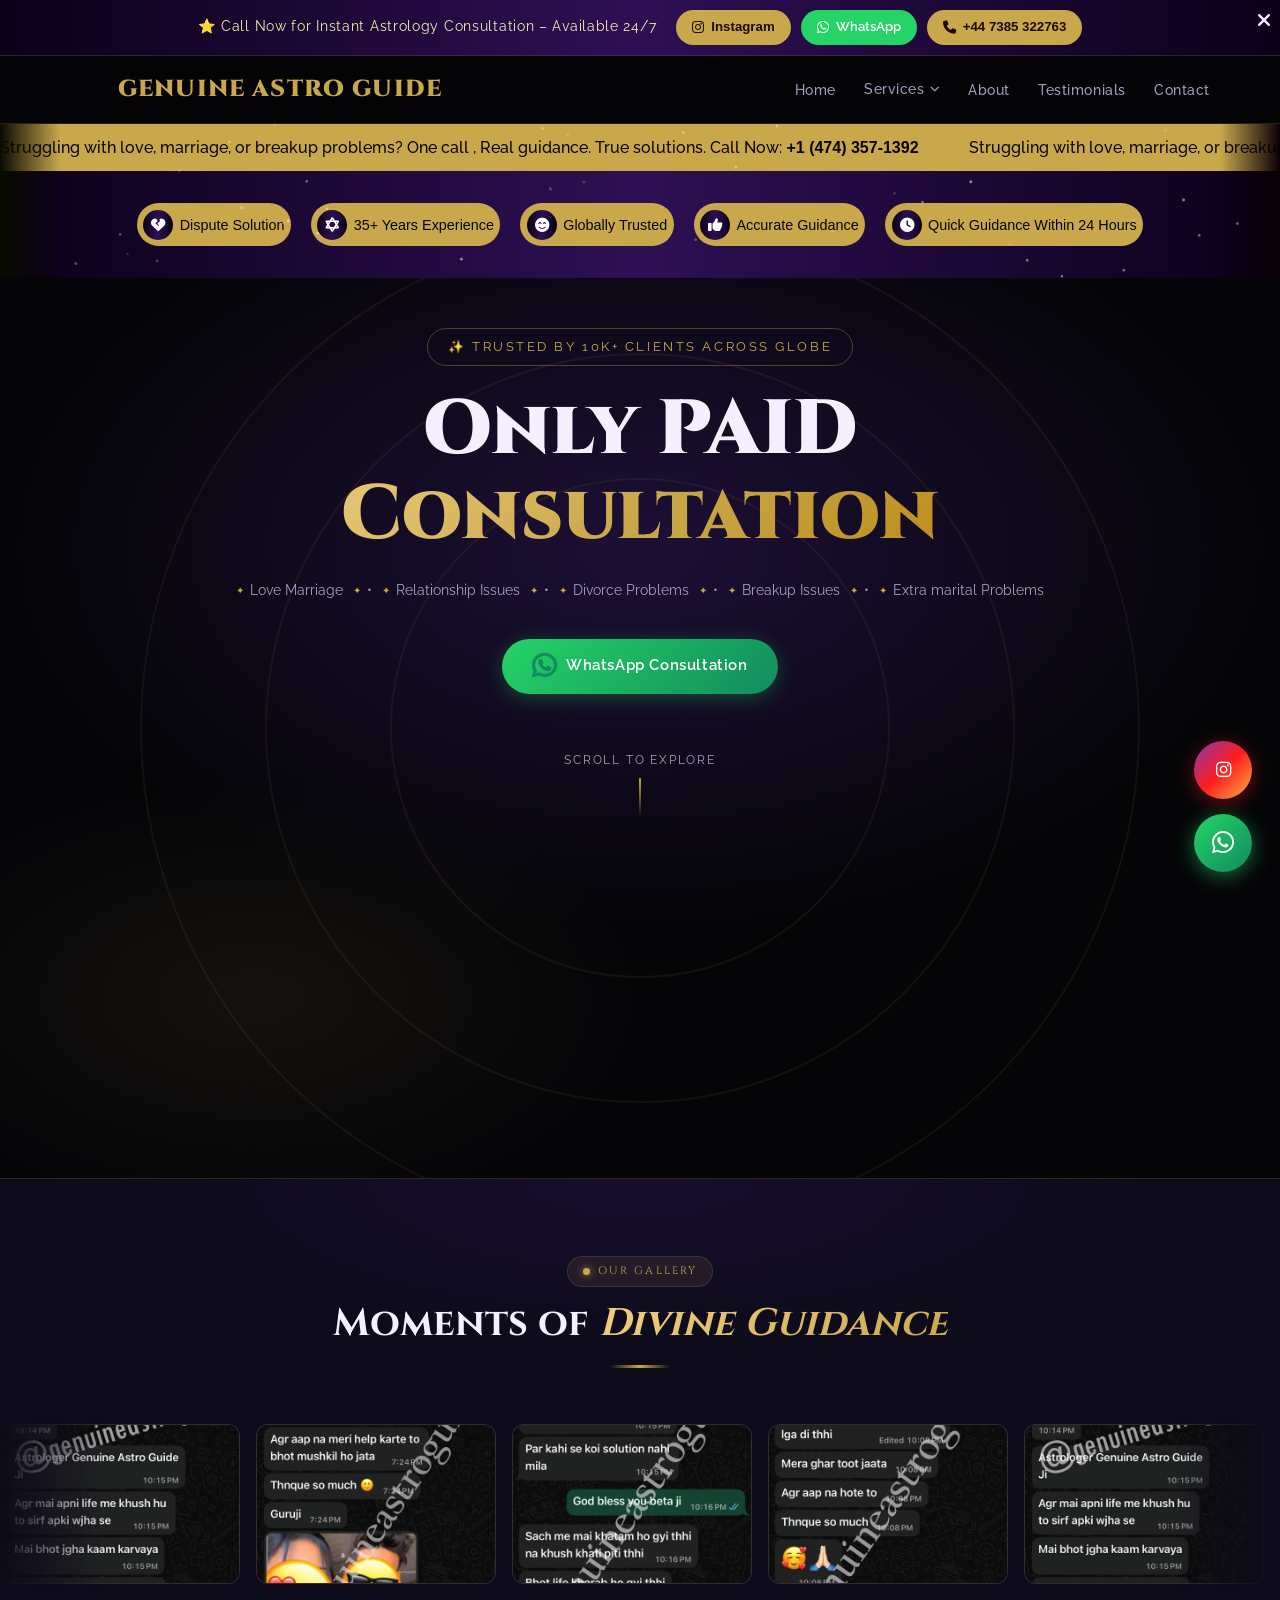
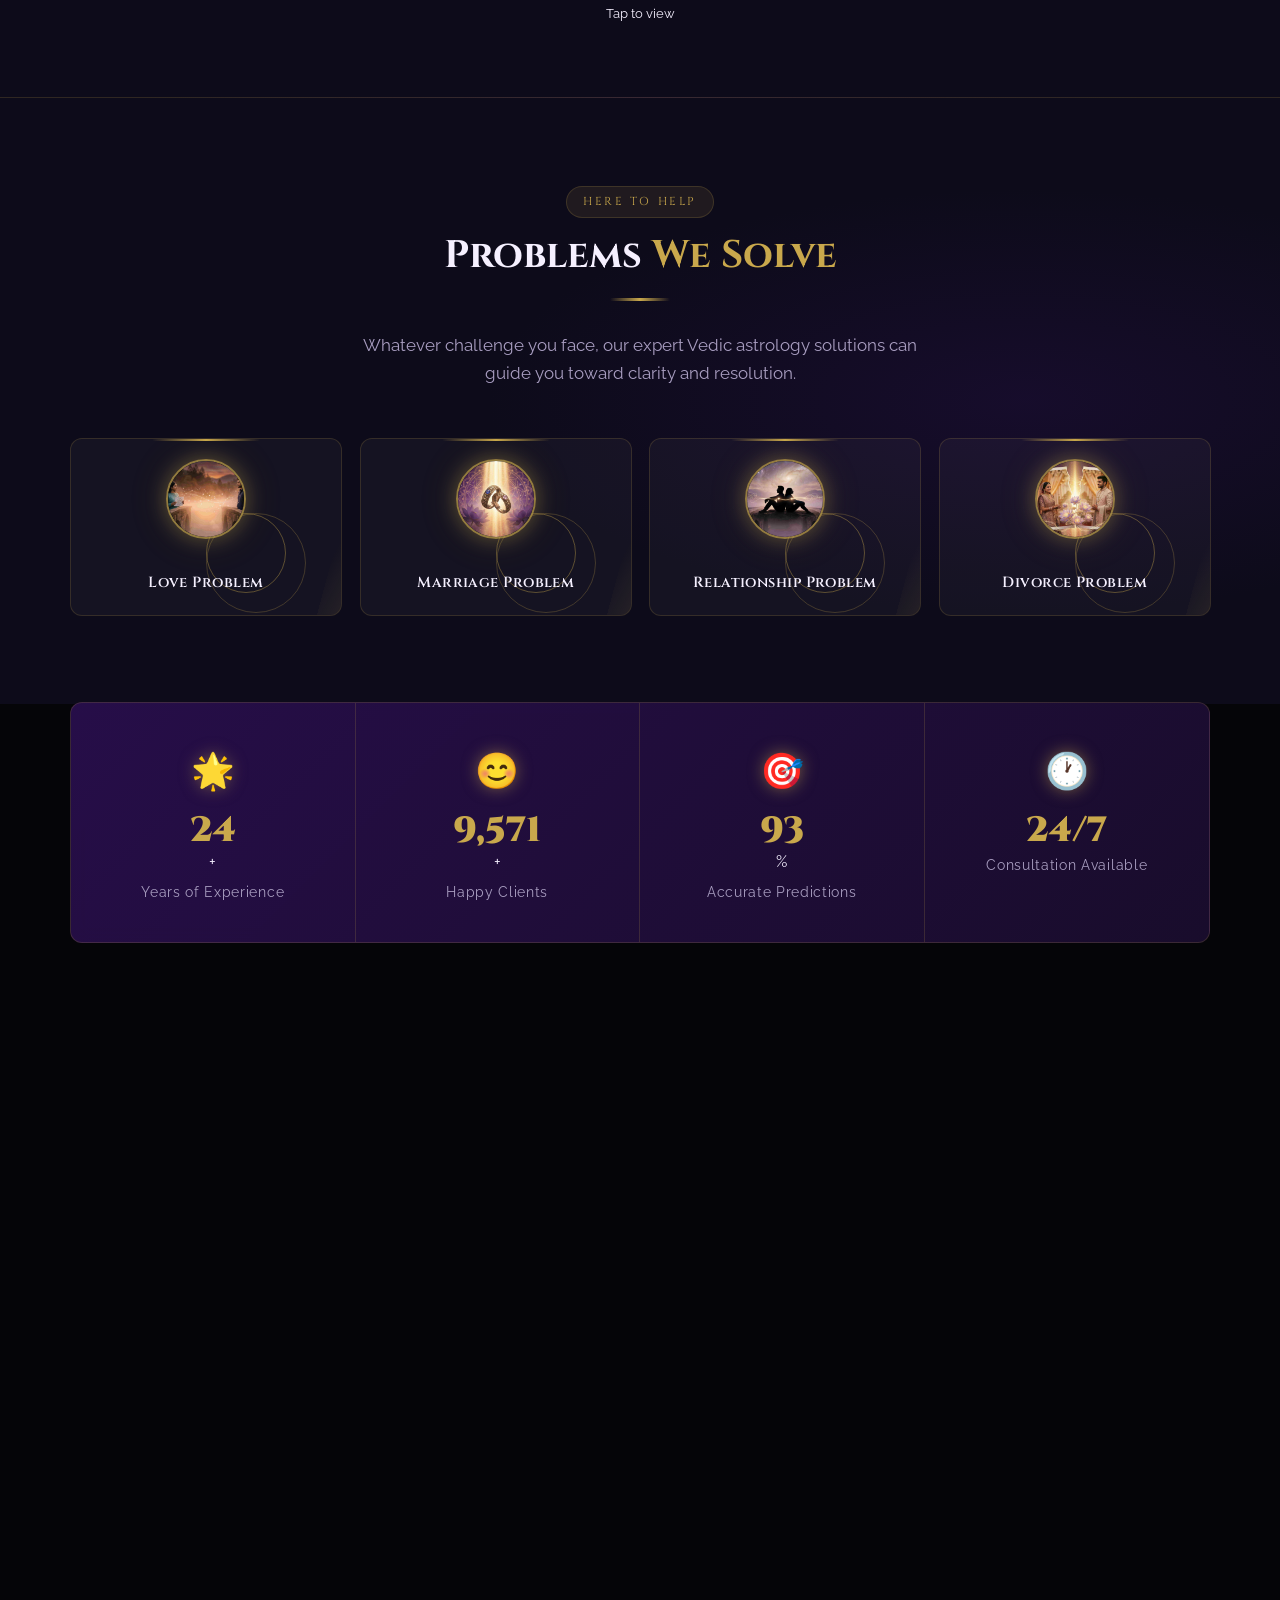
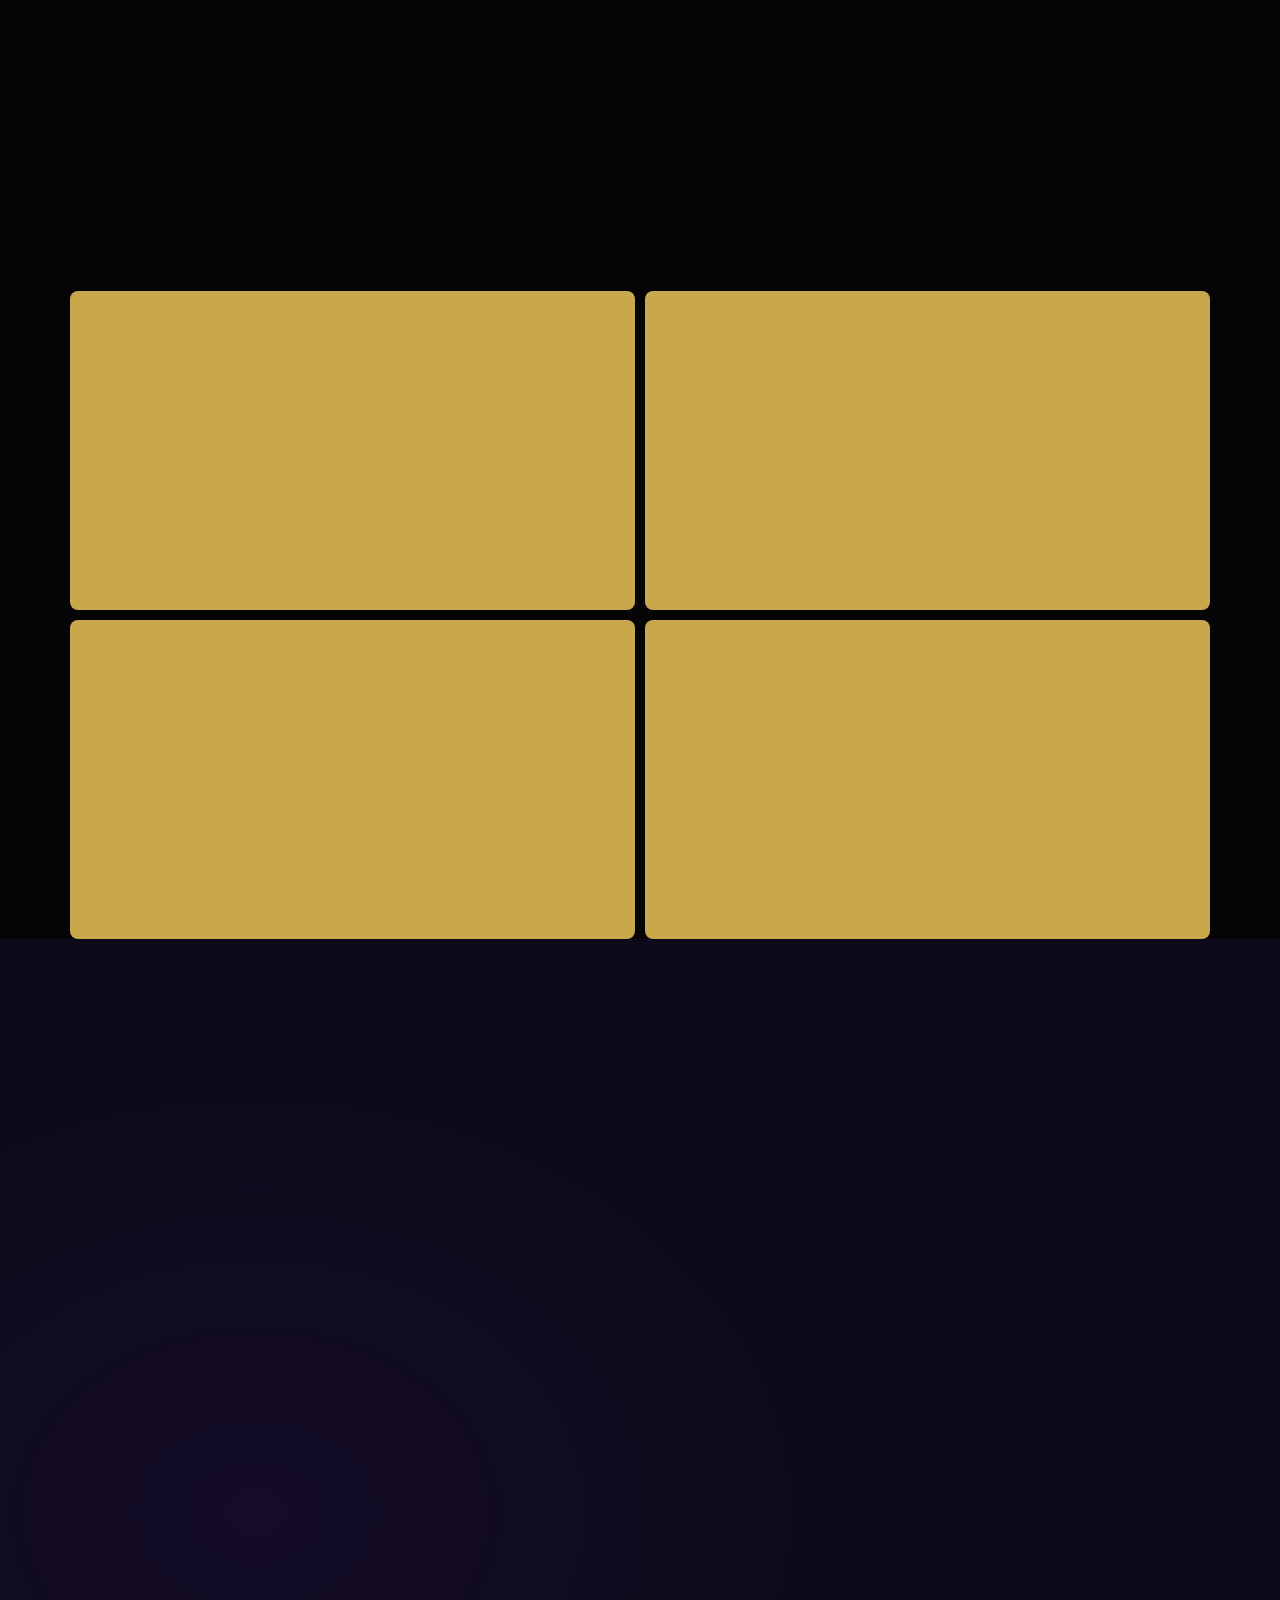
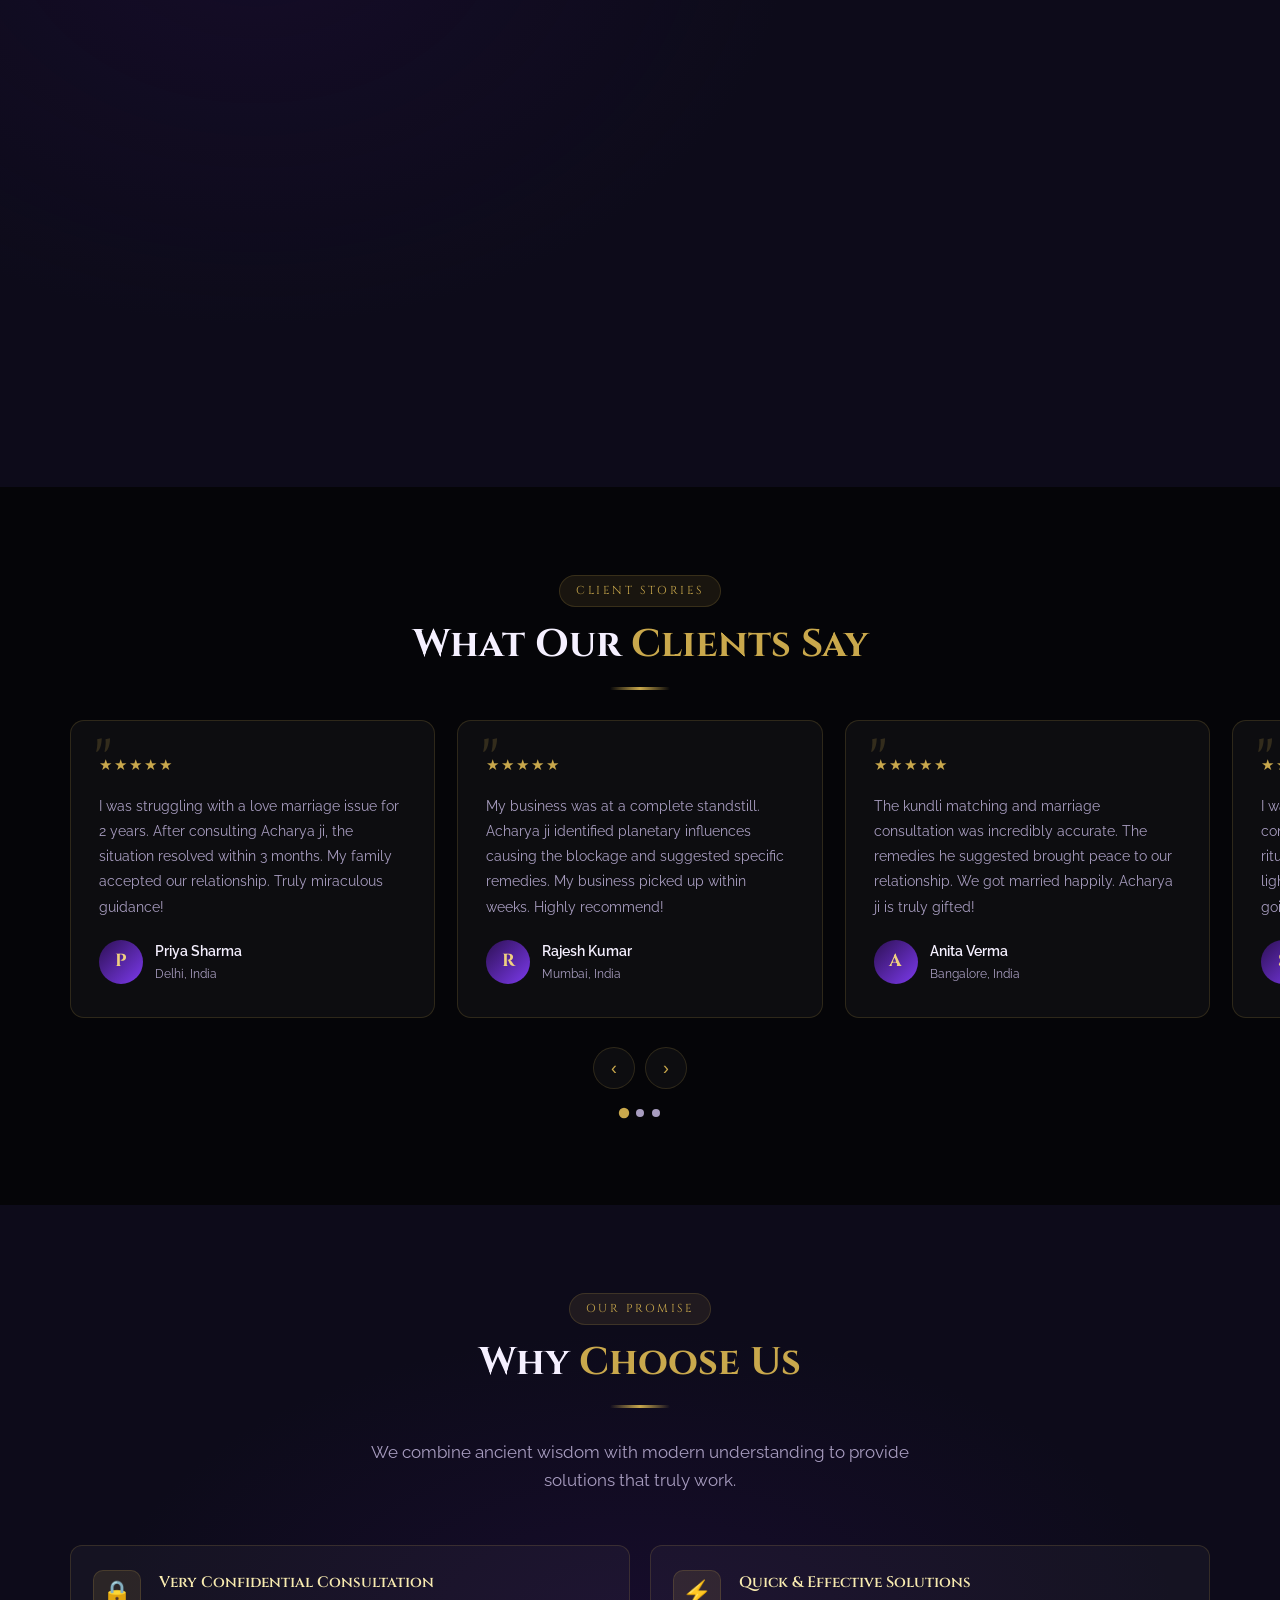
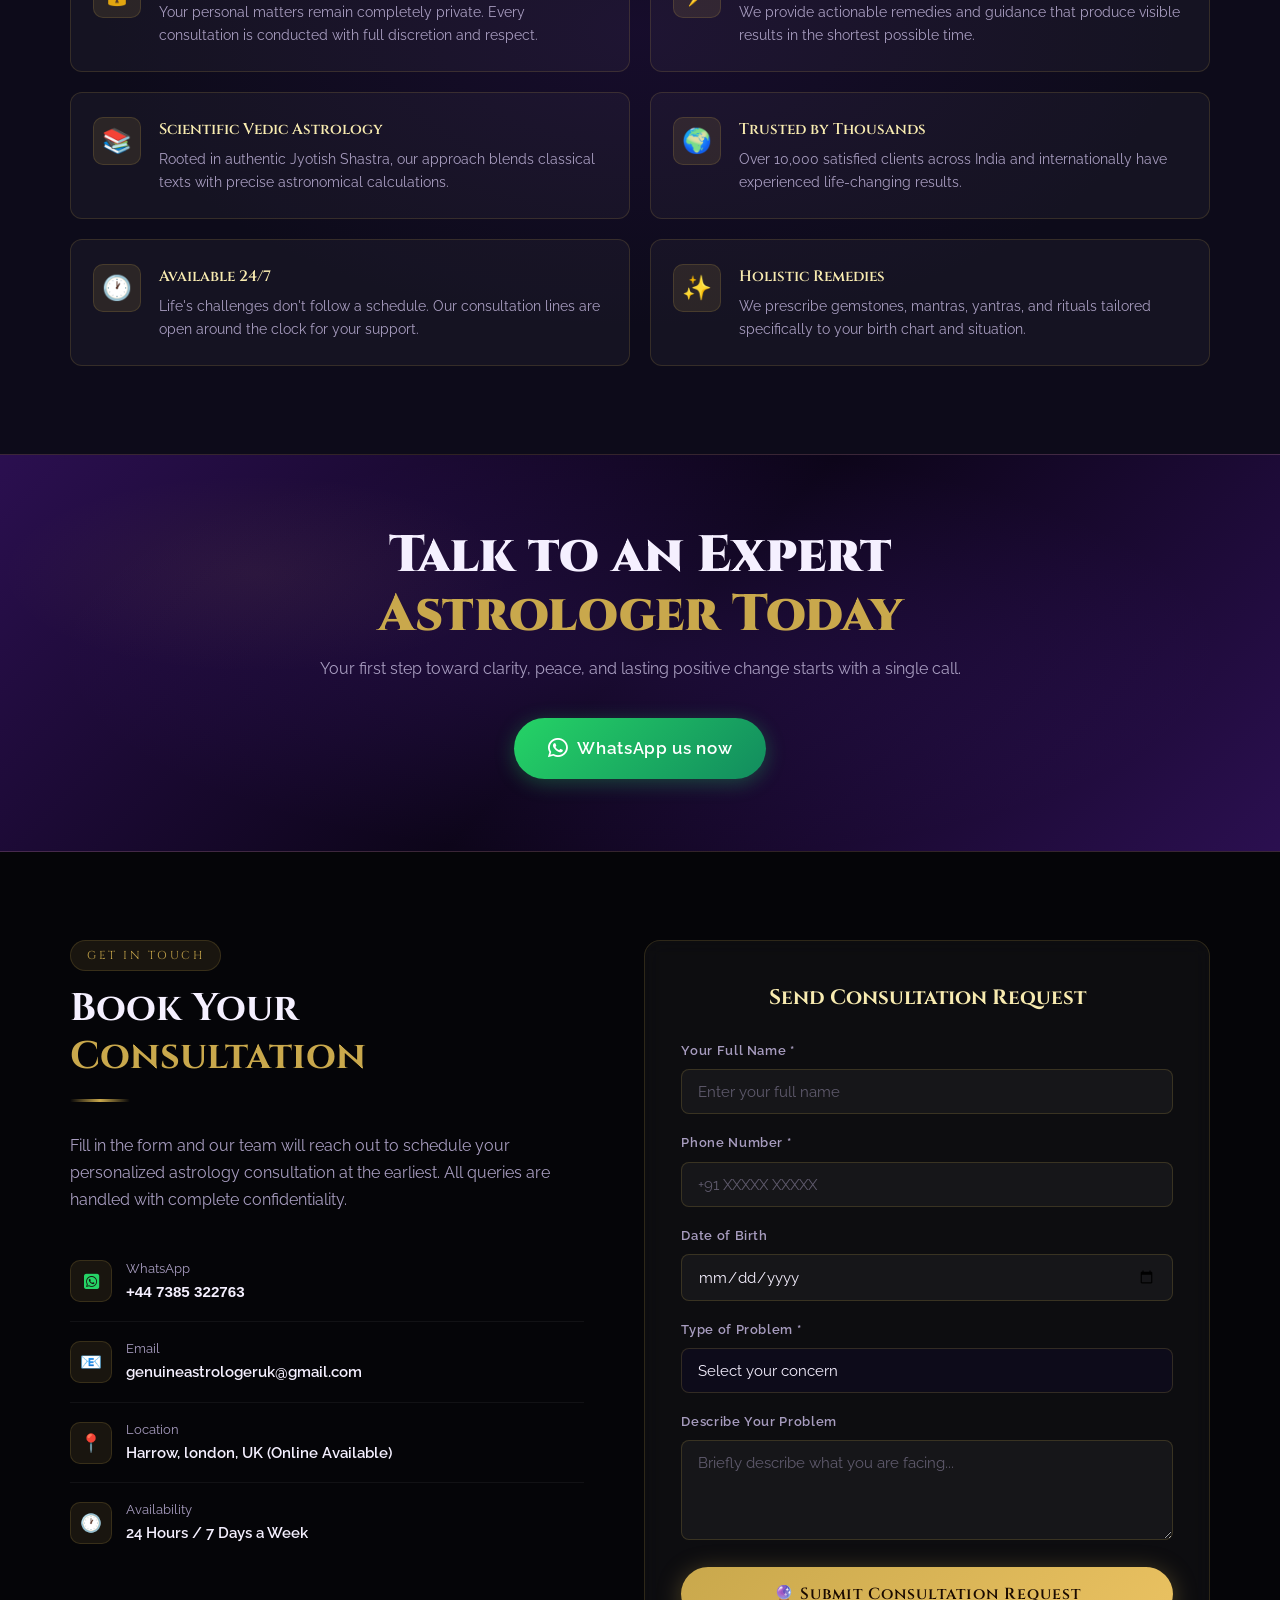
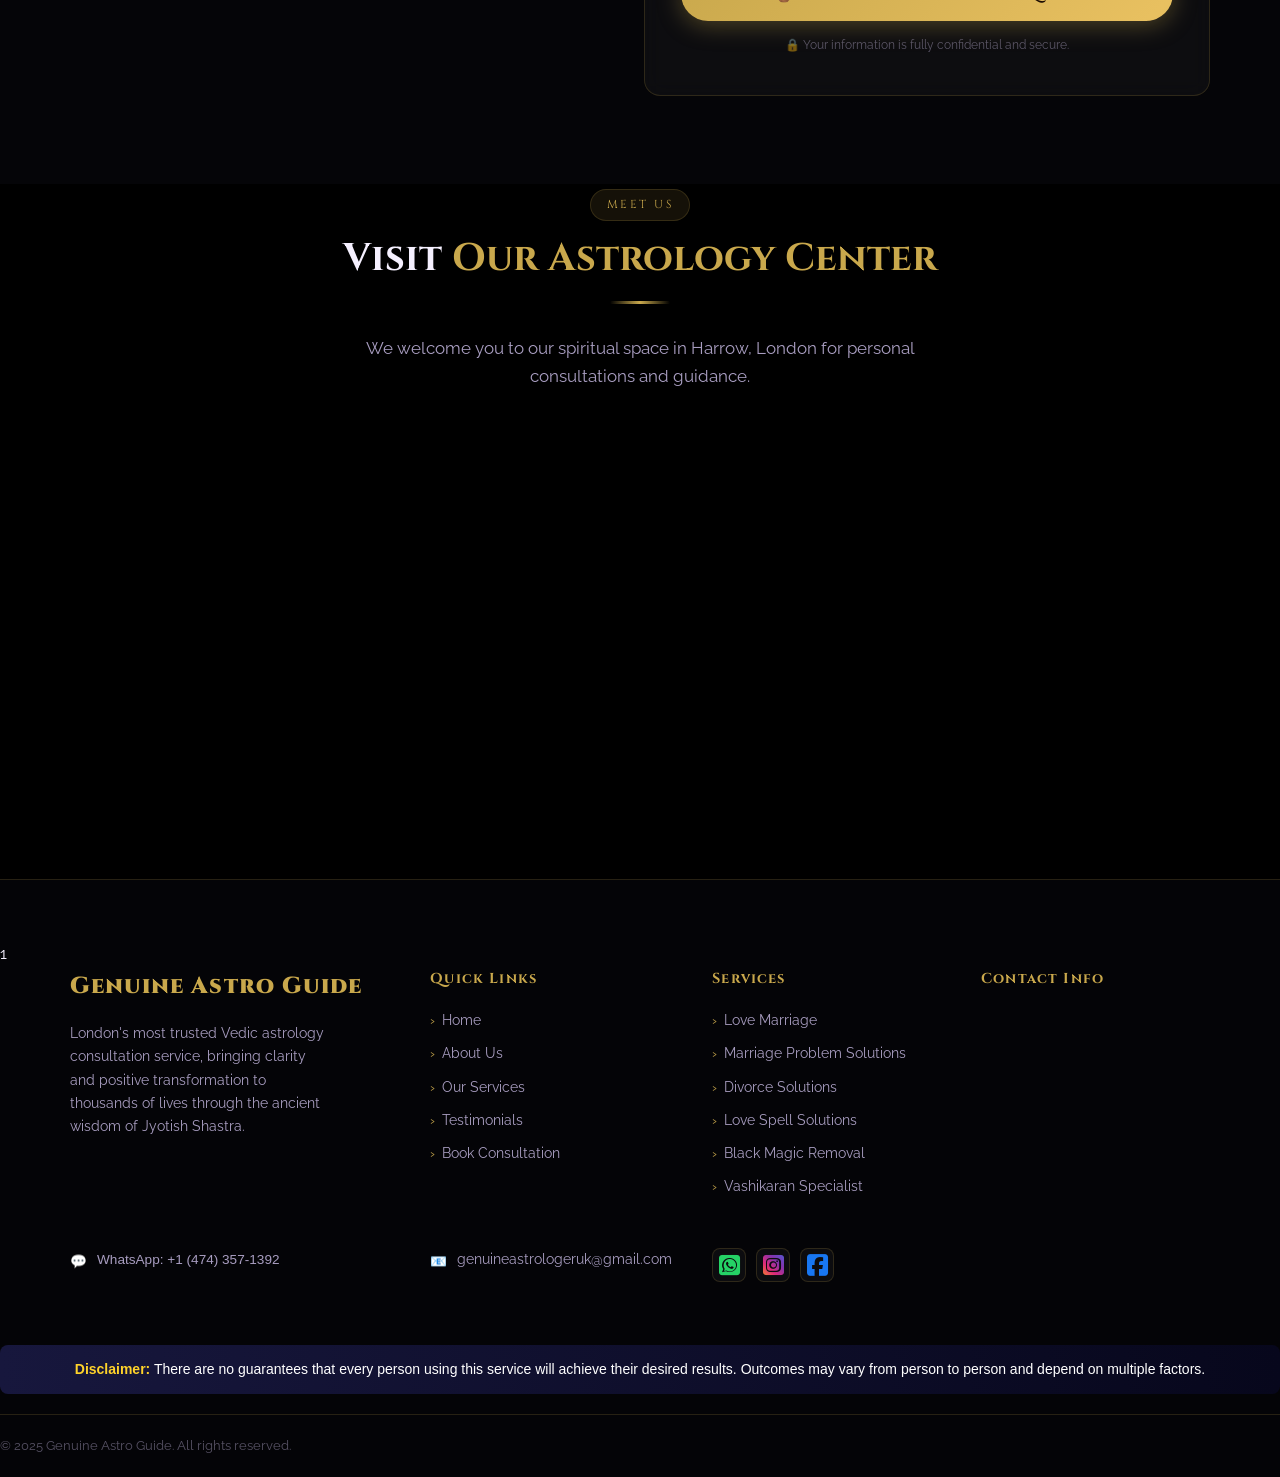
==== commit 5dbb41c0: "Update index.html" ====
--- a/index.html
+++ b/index.html
@@ -174,14 +174,14 @@
         <span>
           Struggling with love, marriage, or breakup problems?
           One call , Real guidance. True solutions.
-          Call Now:<b style="font-family: sans-serif;"> +44-79177-39589 </b>
+          Call Now:<b style="font-family: sans-serif;"> +1 (474) 357-1392 </b>
         </span>
 
         <!-- duplicate for seamless loop -->
         <span>
           Struggling with love, marriage, or breakup problems?
           One call , Real guidance. True solutions.
-          Call Now::<b style="font-family: sans-serif;"> +44-79177-39589</b>
+          Call Now::<b style="font-family: sans-serif;"> +1 (474) 357-1392</b>
         </span>
       </div>
     </div>
@@ -991,7 +991,7 @@
           <!-- <div class="footer-contact-item" style="font-family: sans-serif;"><span>📞</span><span>+91-62394-28334</span> -->
           </div>
           <div class="footer-contact-item" style="font-family: sans-serif;"><span>💬</span><span>WhatsApp:
-              +44-79177-39589</span></div>
+              +1 (474) 357-1392</span></div>
           <div class="footer-contact-item"><span>📧</span><span> genuineastrologeruk@gmail.com</span></div>
           <div class="footer-socials">
             <!-- <a href="tel:+916239428334" class="footer-social">
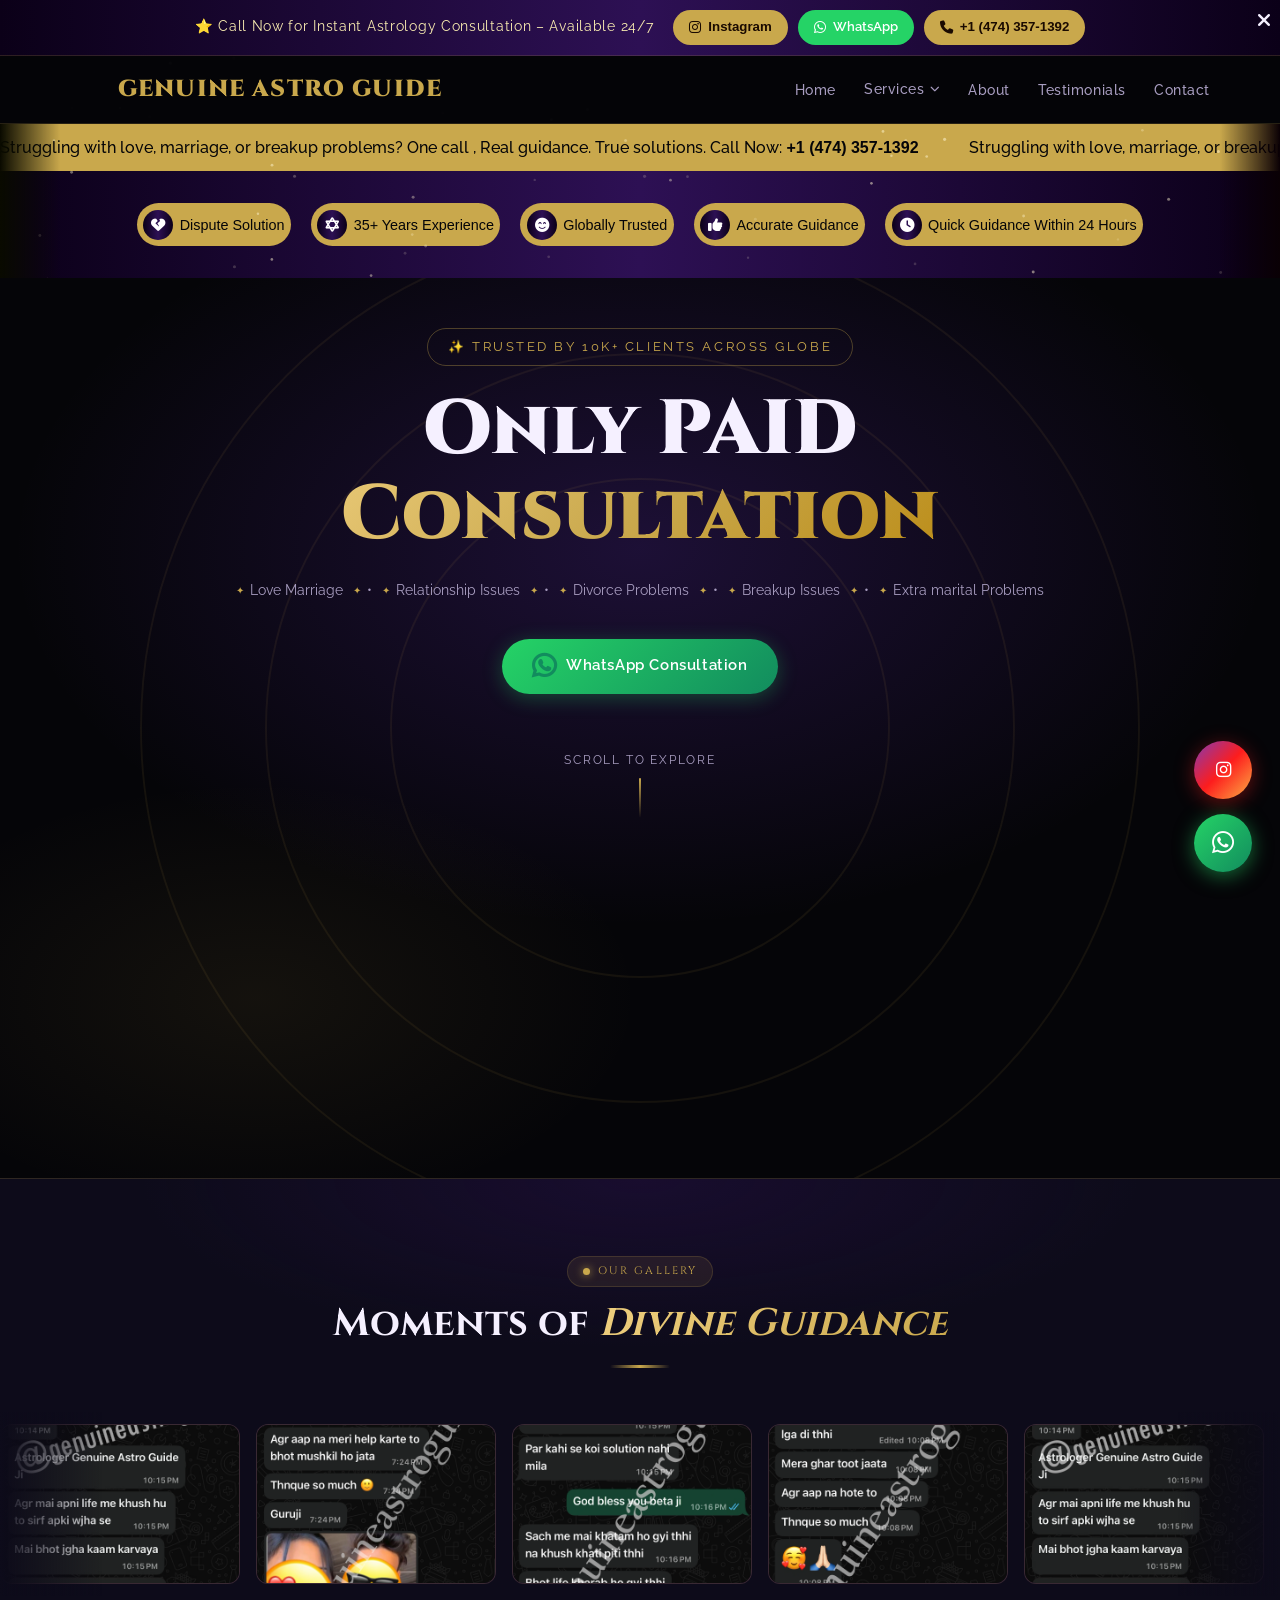
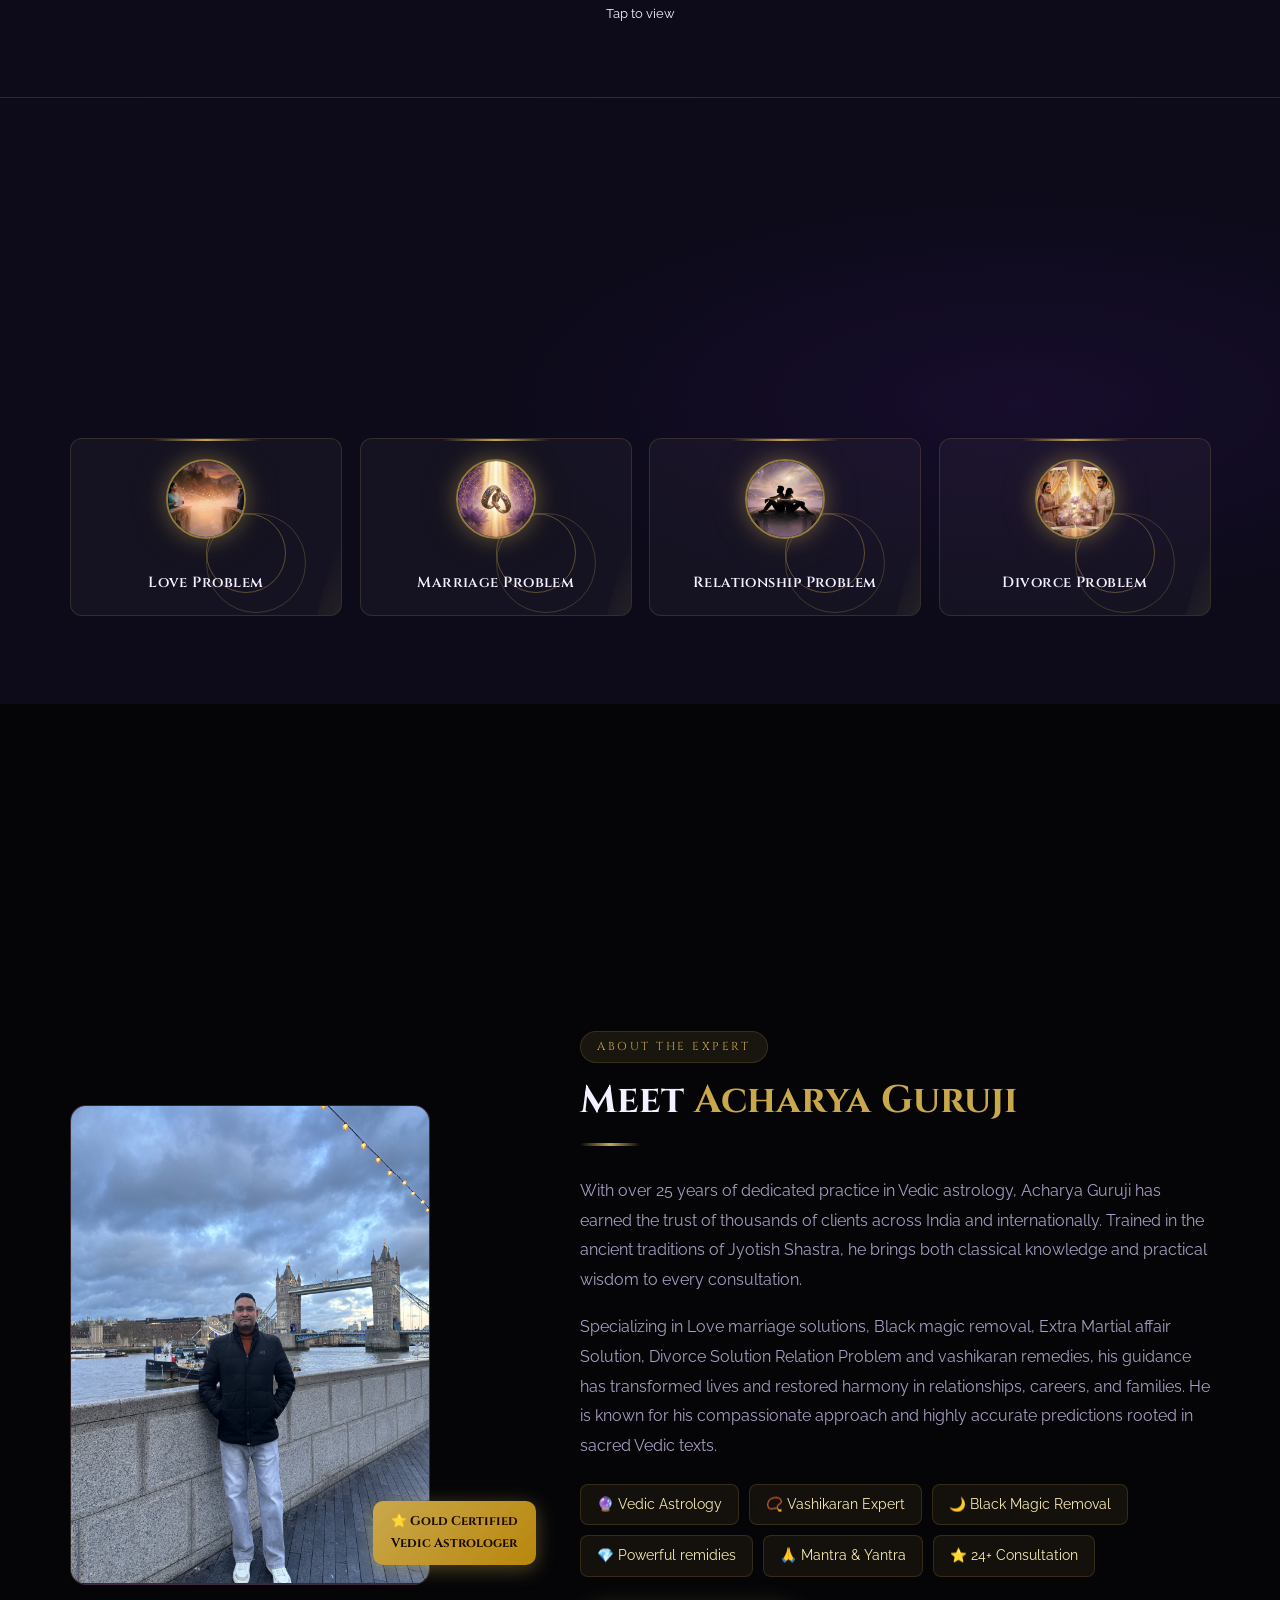
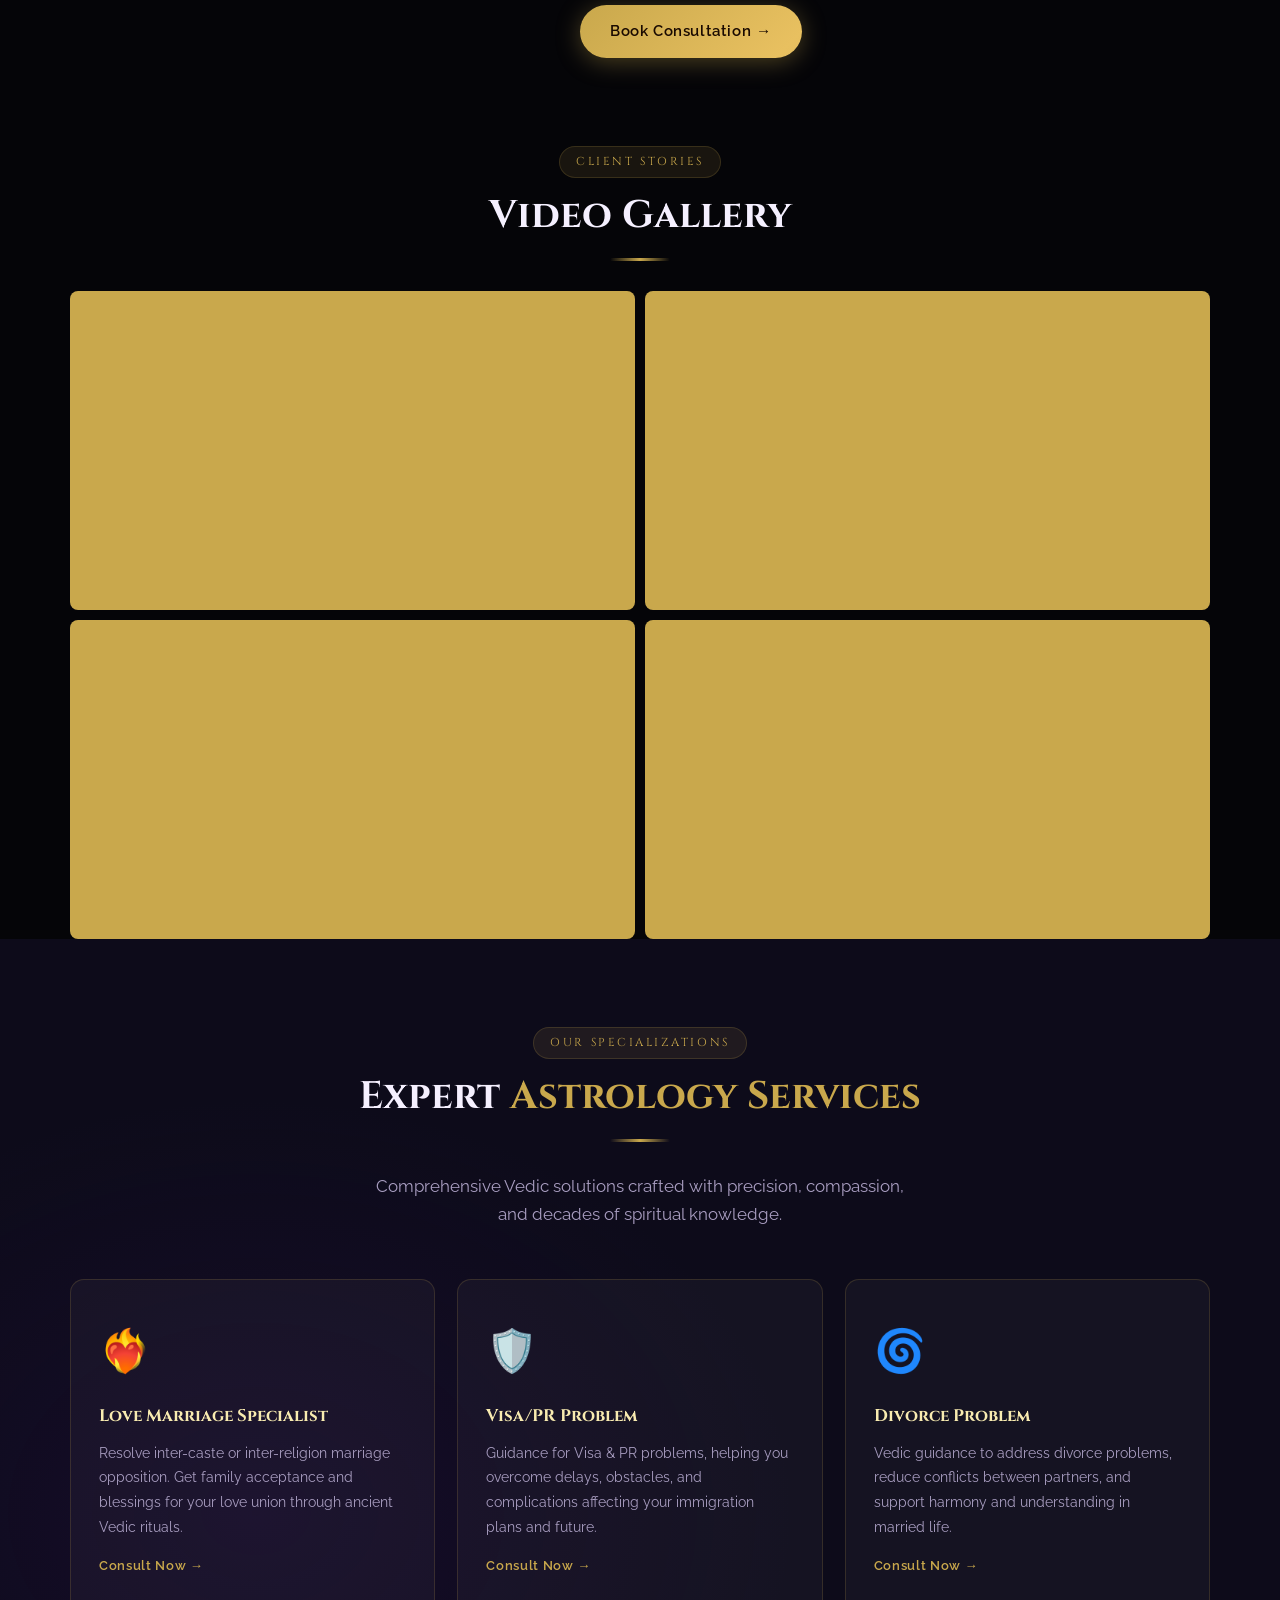
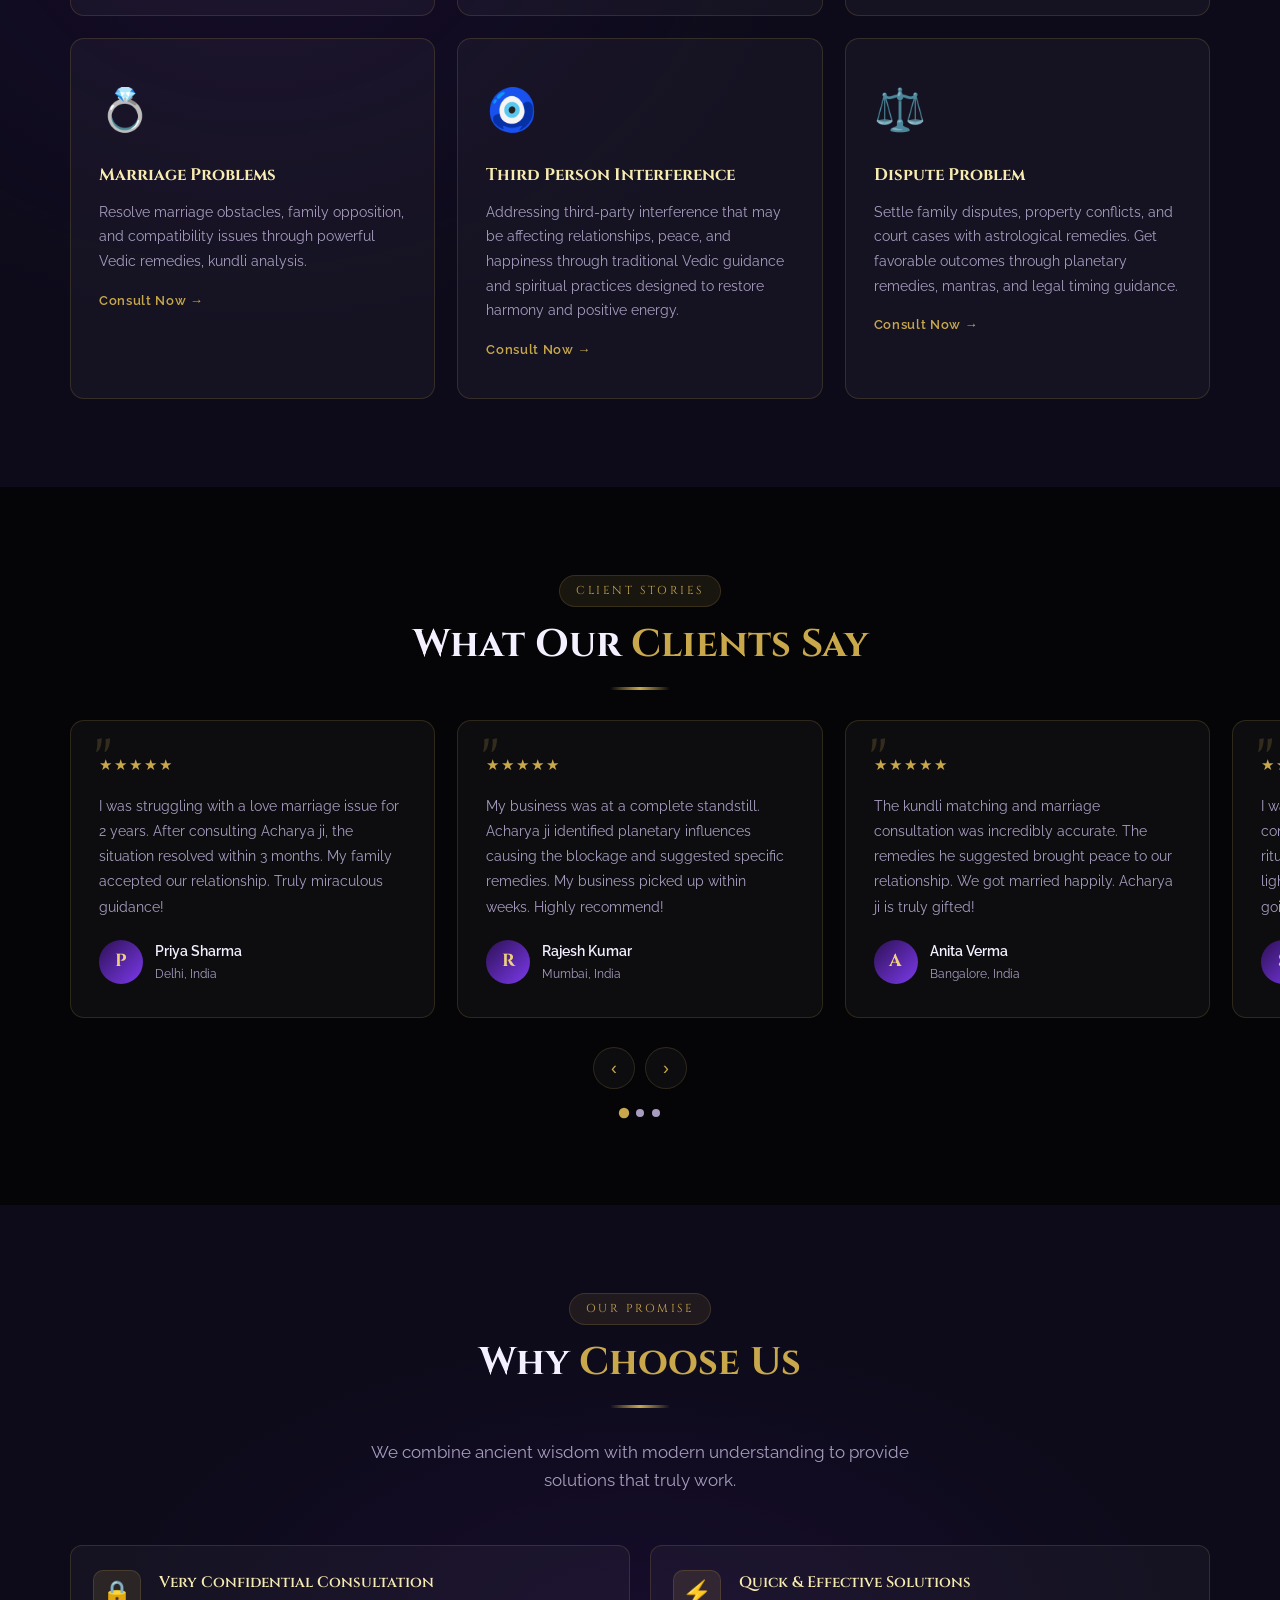
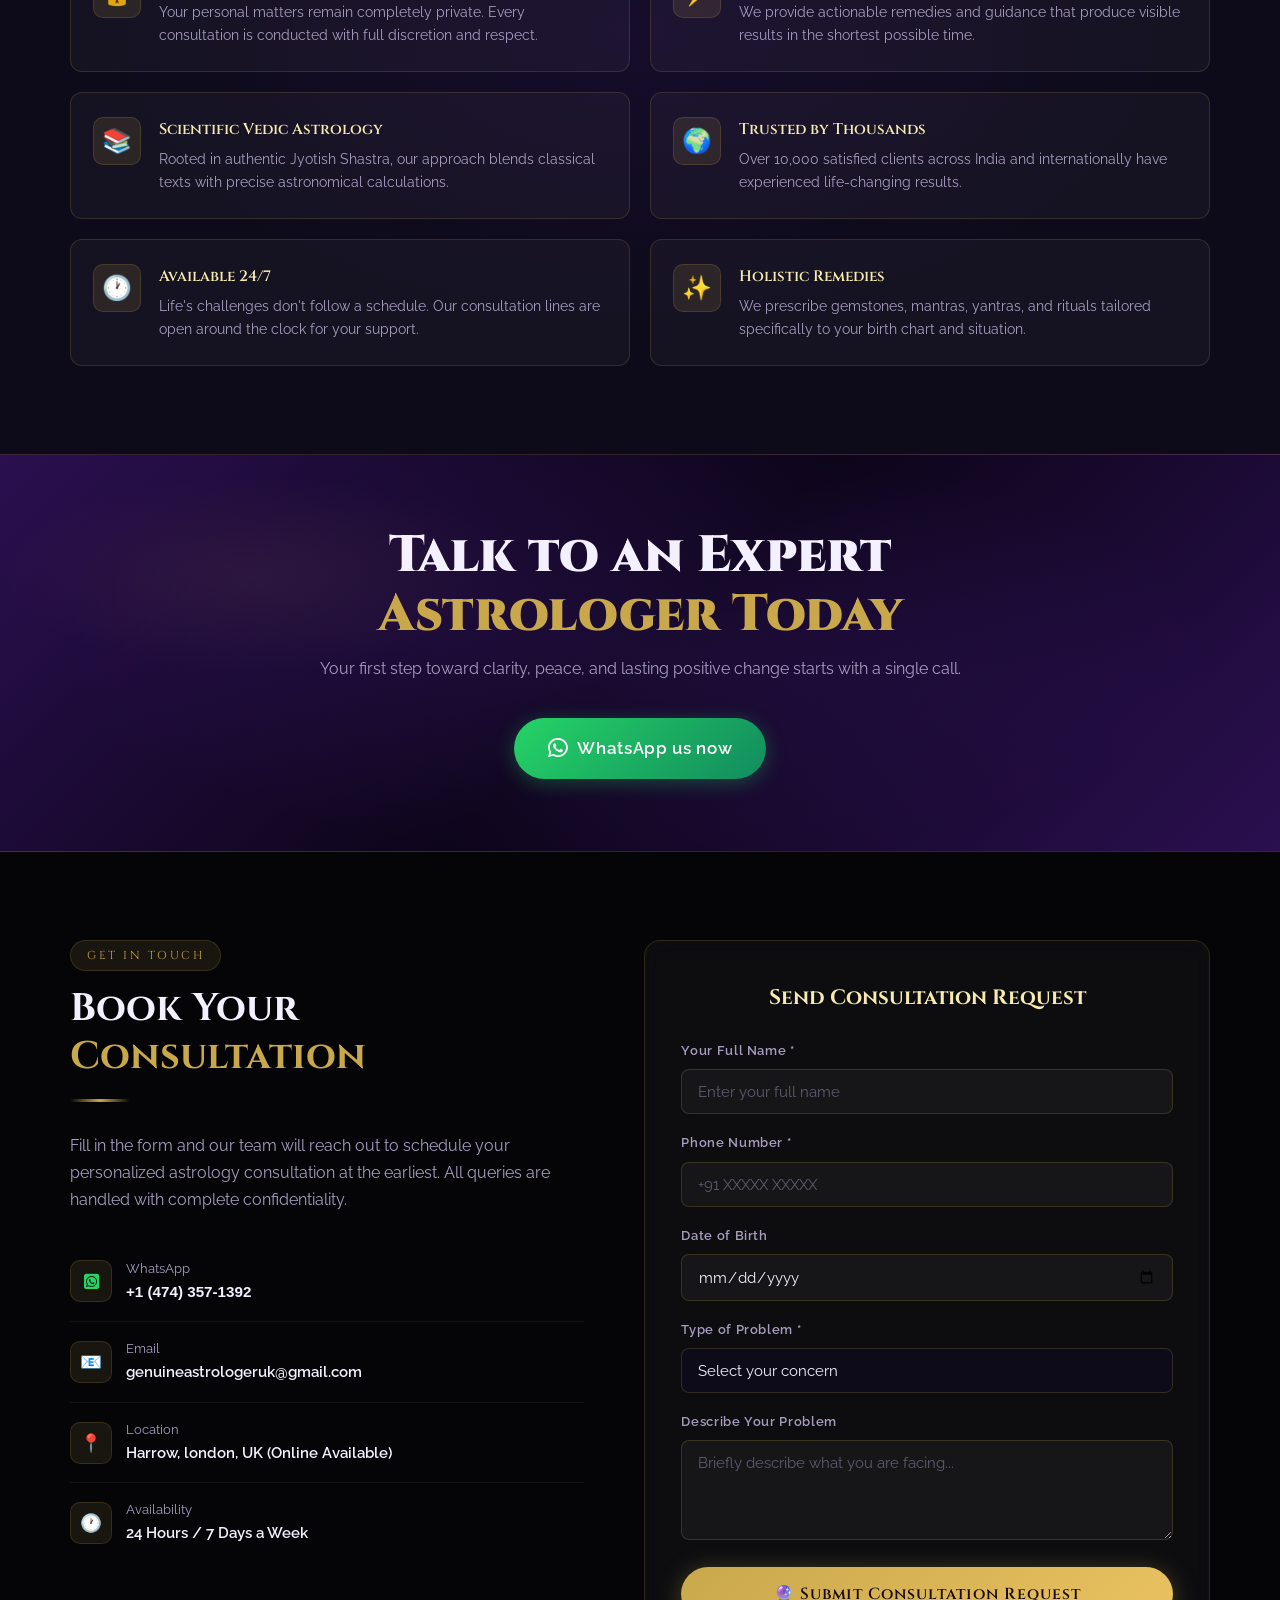
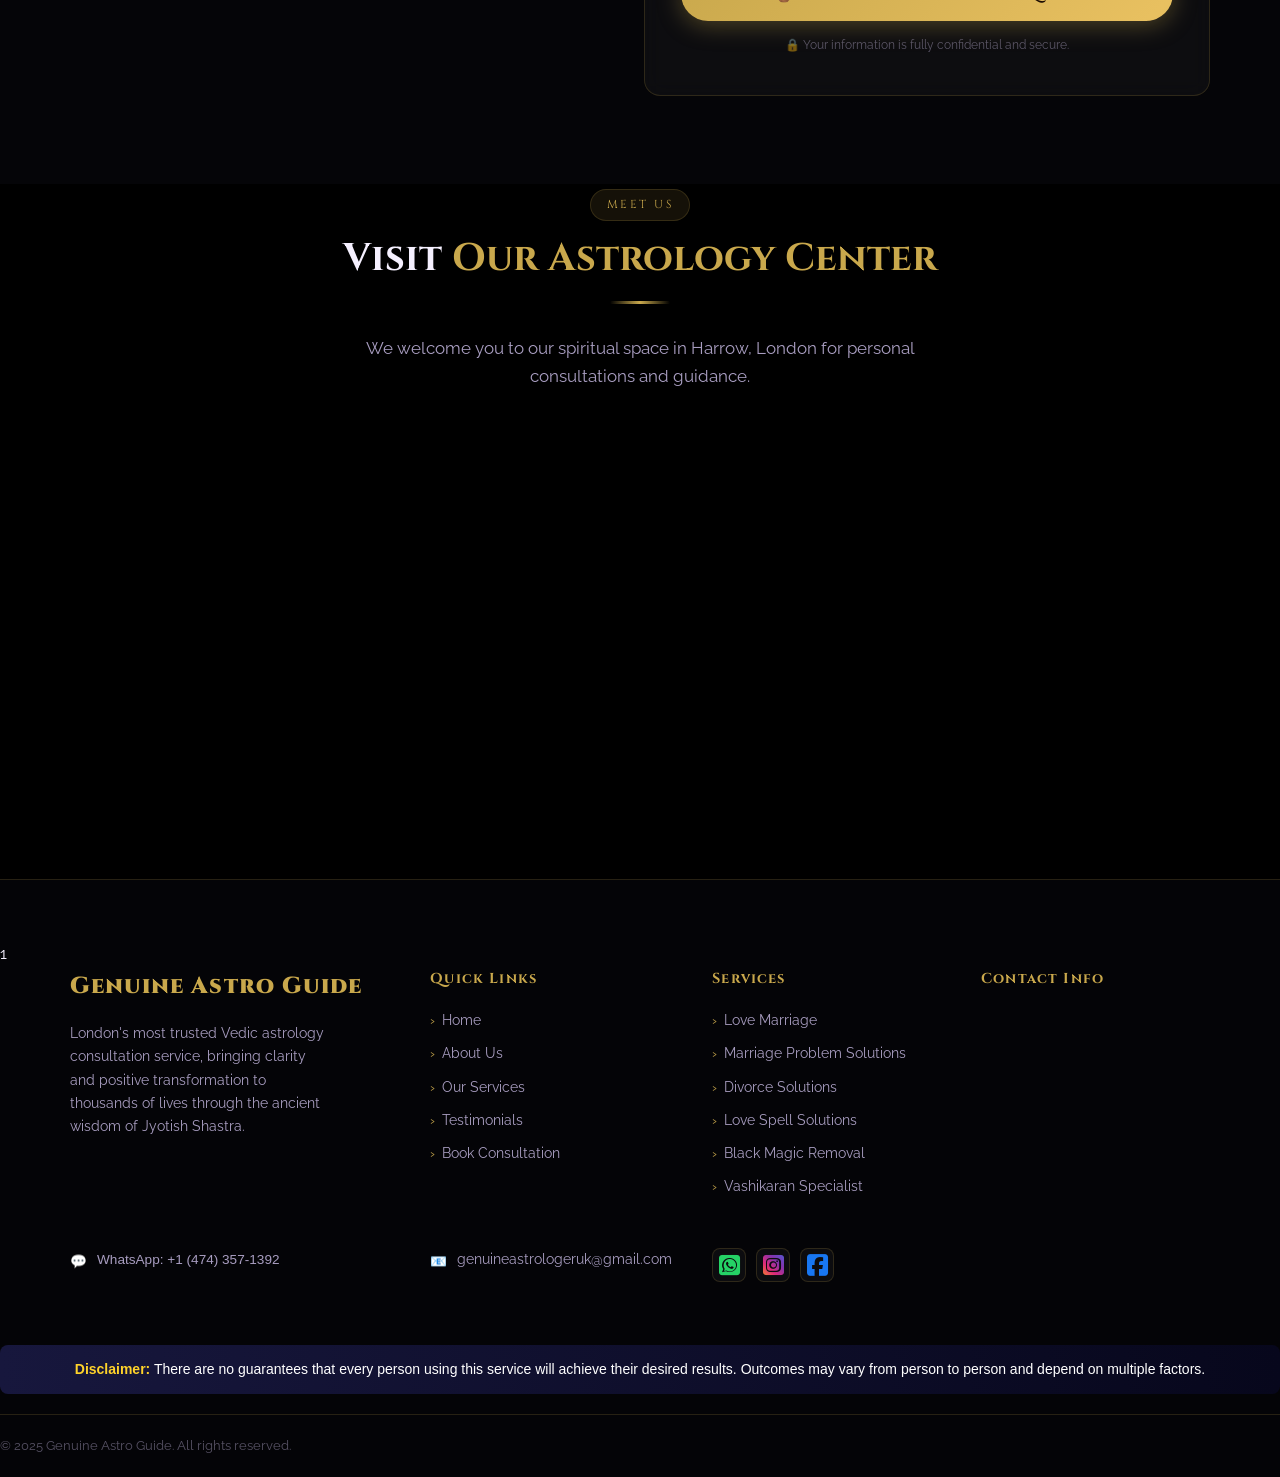
==== commit a416fe0d: "Update index.html" ====
--- a/index.html
+++ b/index.html
@@ -58,7 +58,7 @@
           <i class="fa-brands fa-whatsapp"></i>
           WhatsApp</a>
         <a href="tel:+14743571392" class="tb-call" style="font-family: sans-serif;"><i class="fa-solid fa-phone"></i>
-          +44 7385 322763</a>
+          +1 (474) 357-1392</a>
 
       </div>
     </div>
@@ -835,7 +835,7 @@
             </div>
             <div>
               <div class="cd-label">WhatsApp</div>
-              <div class="cd-value" style="font-family: sans-serif;">+44 7385 322763</div>
+              <div class="cd-value" style="font-family: sans-serif;">+1 (474) 357-1392</div>
             </div>
           </div>
 
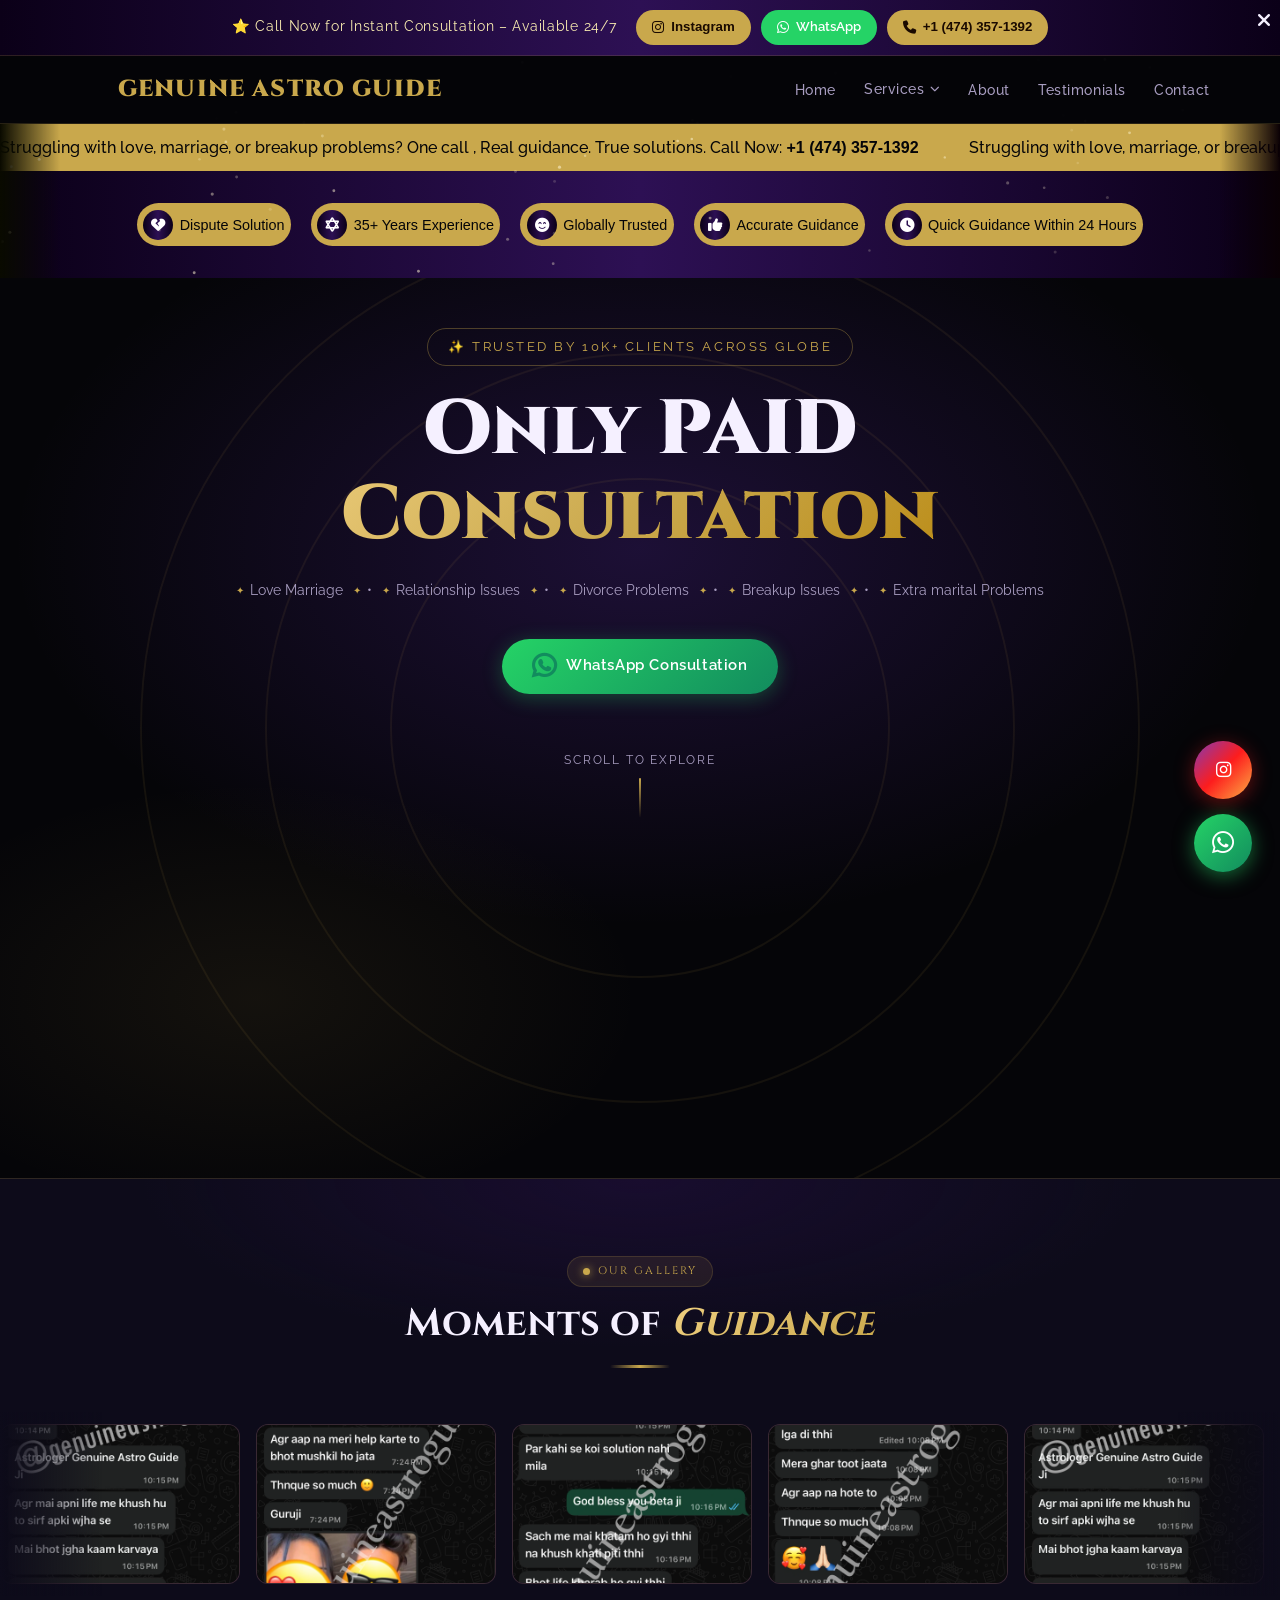
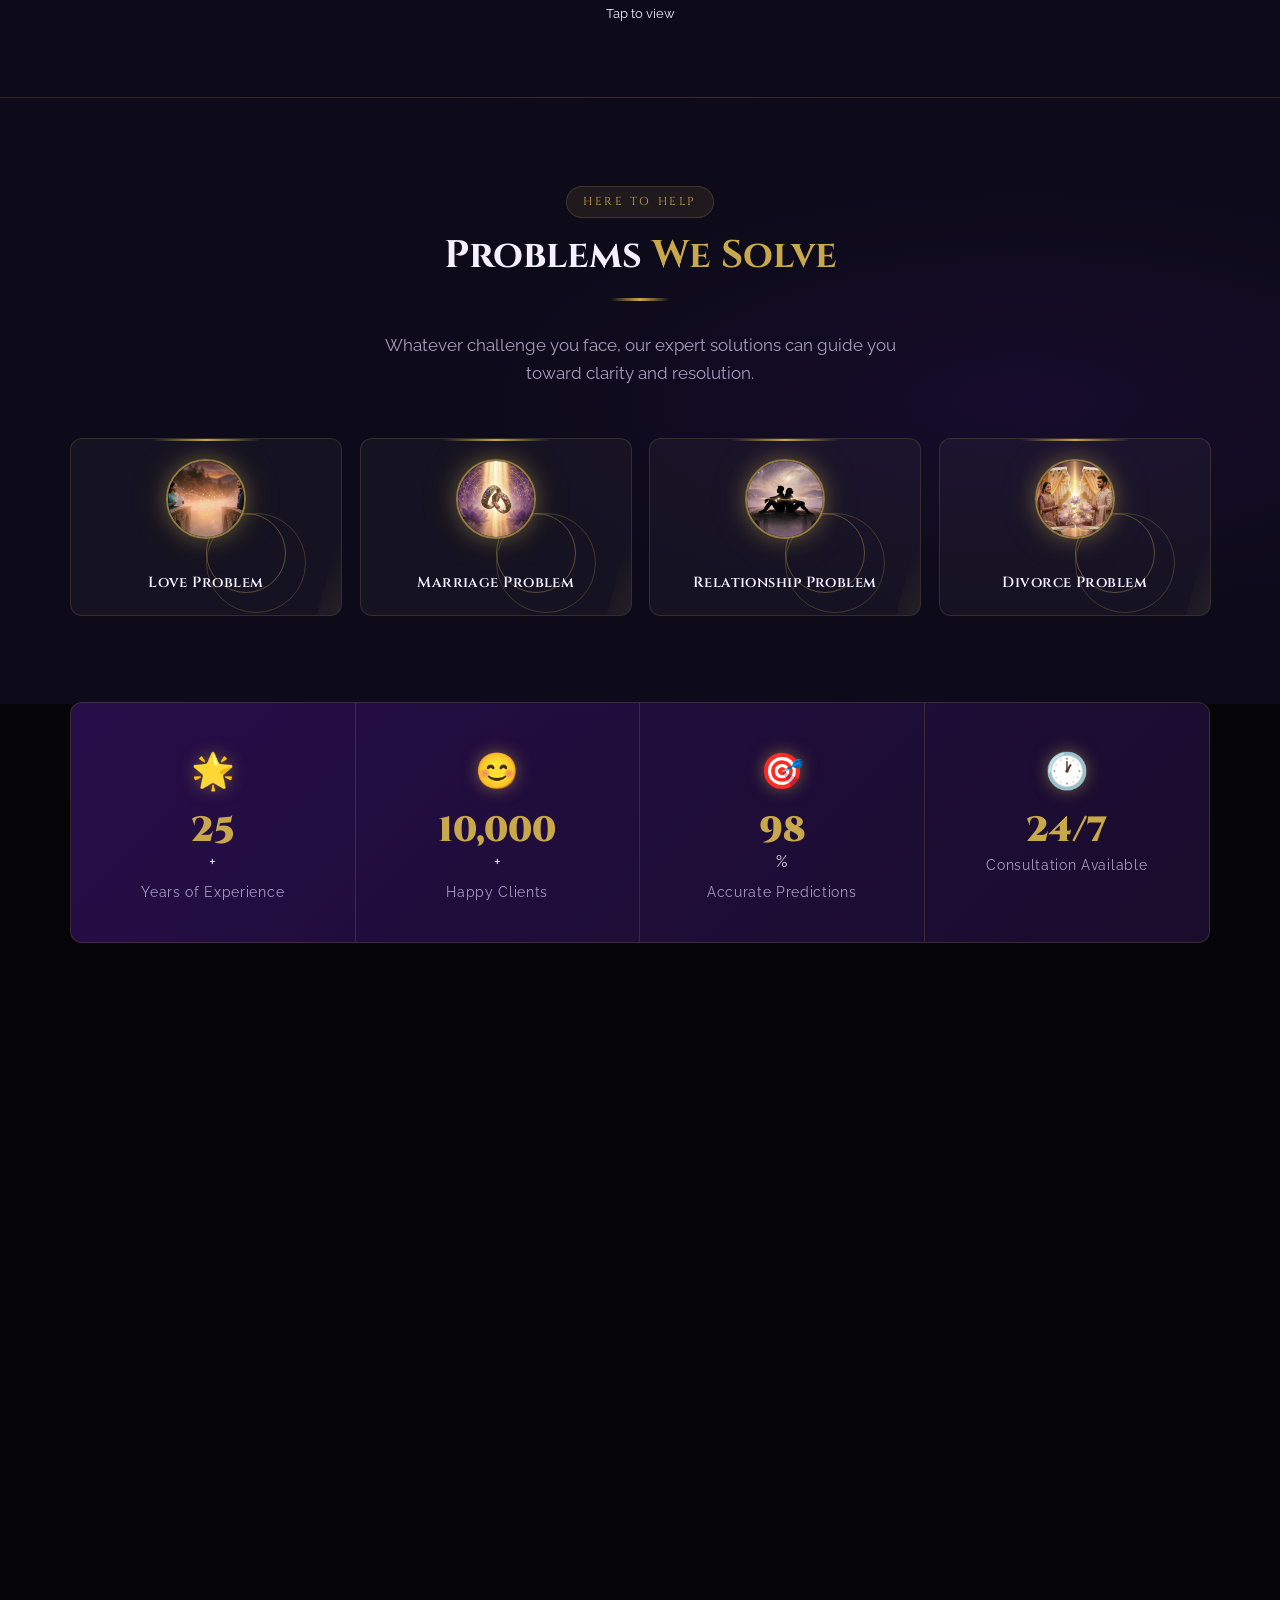
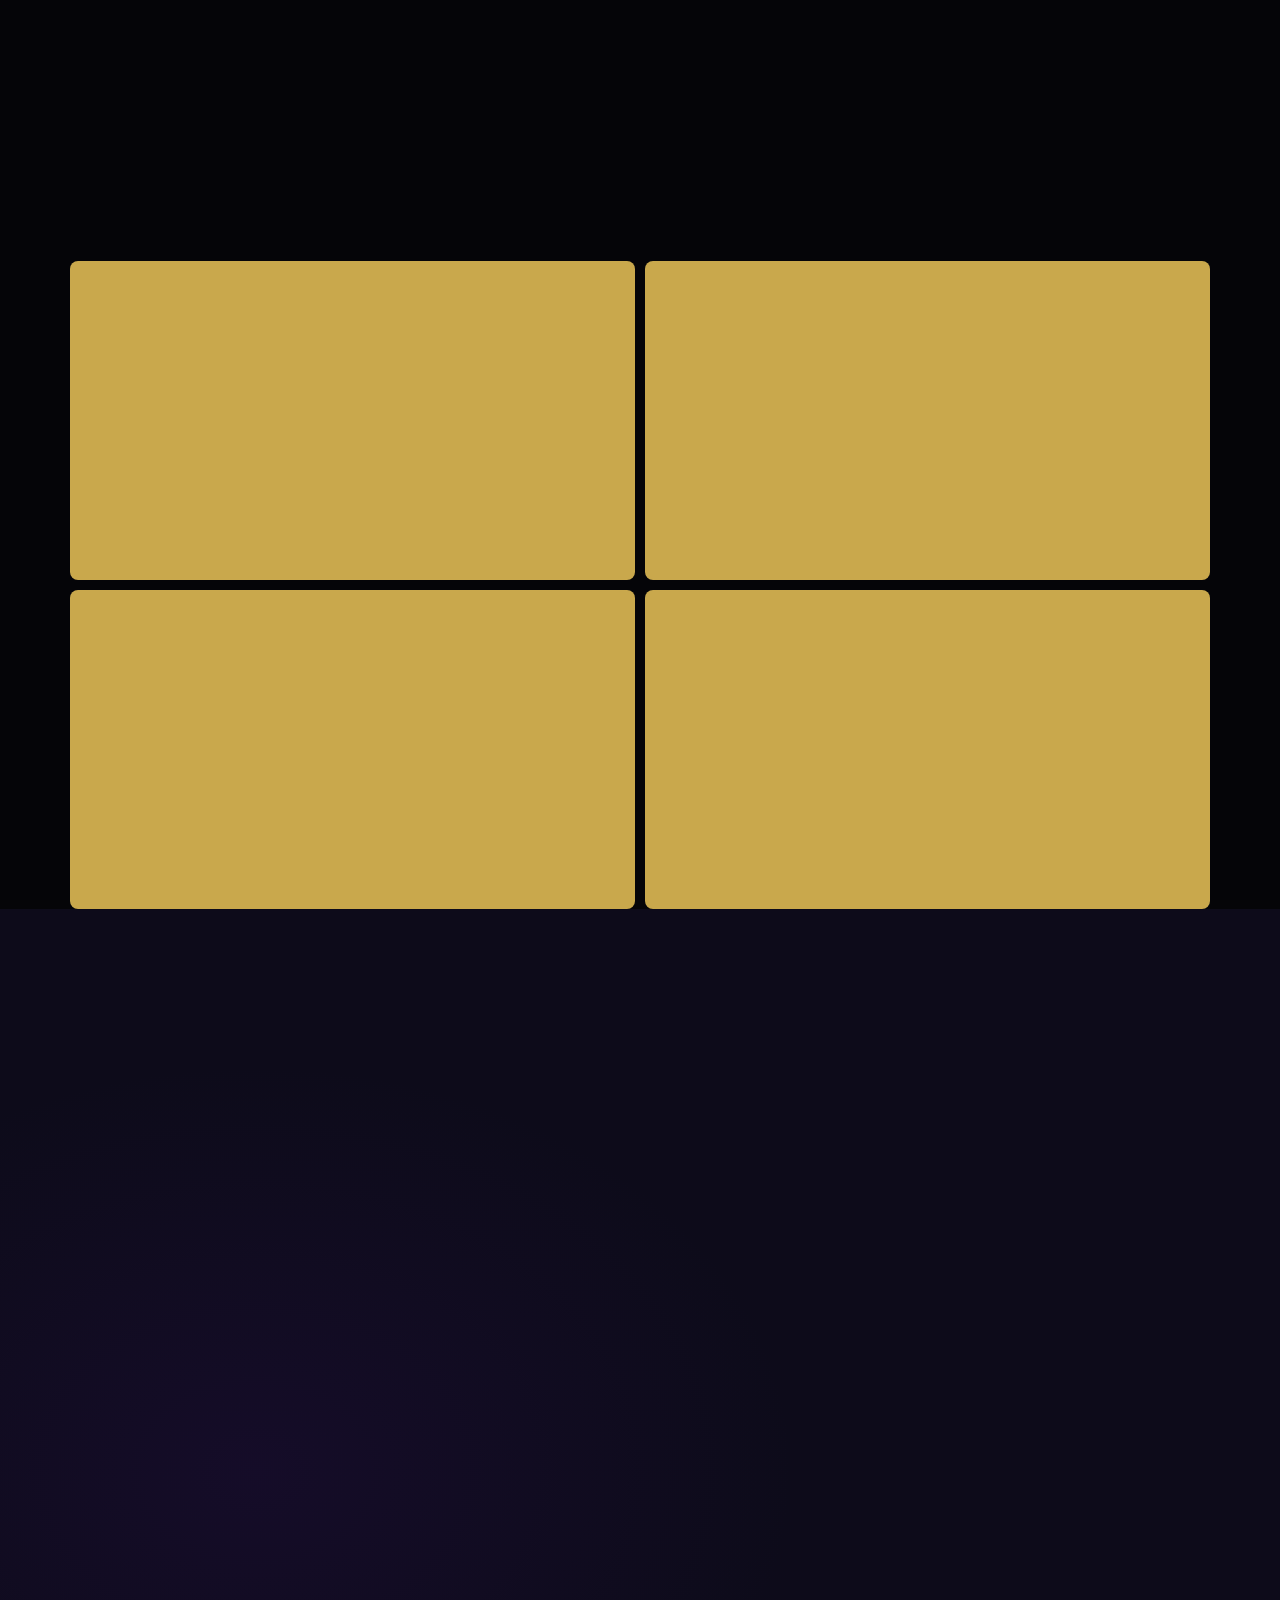
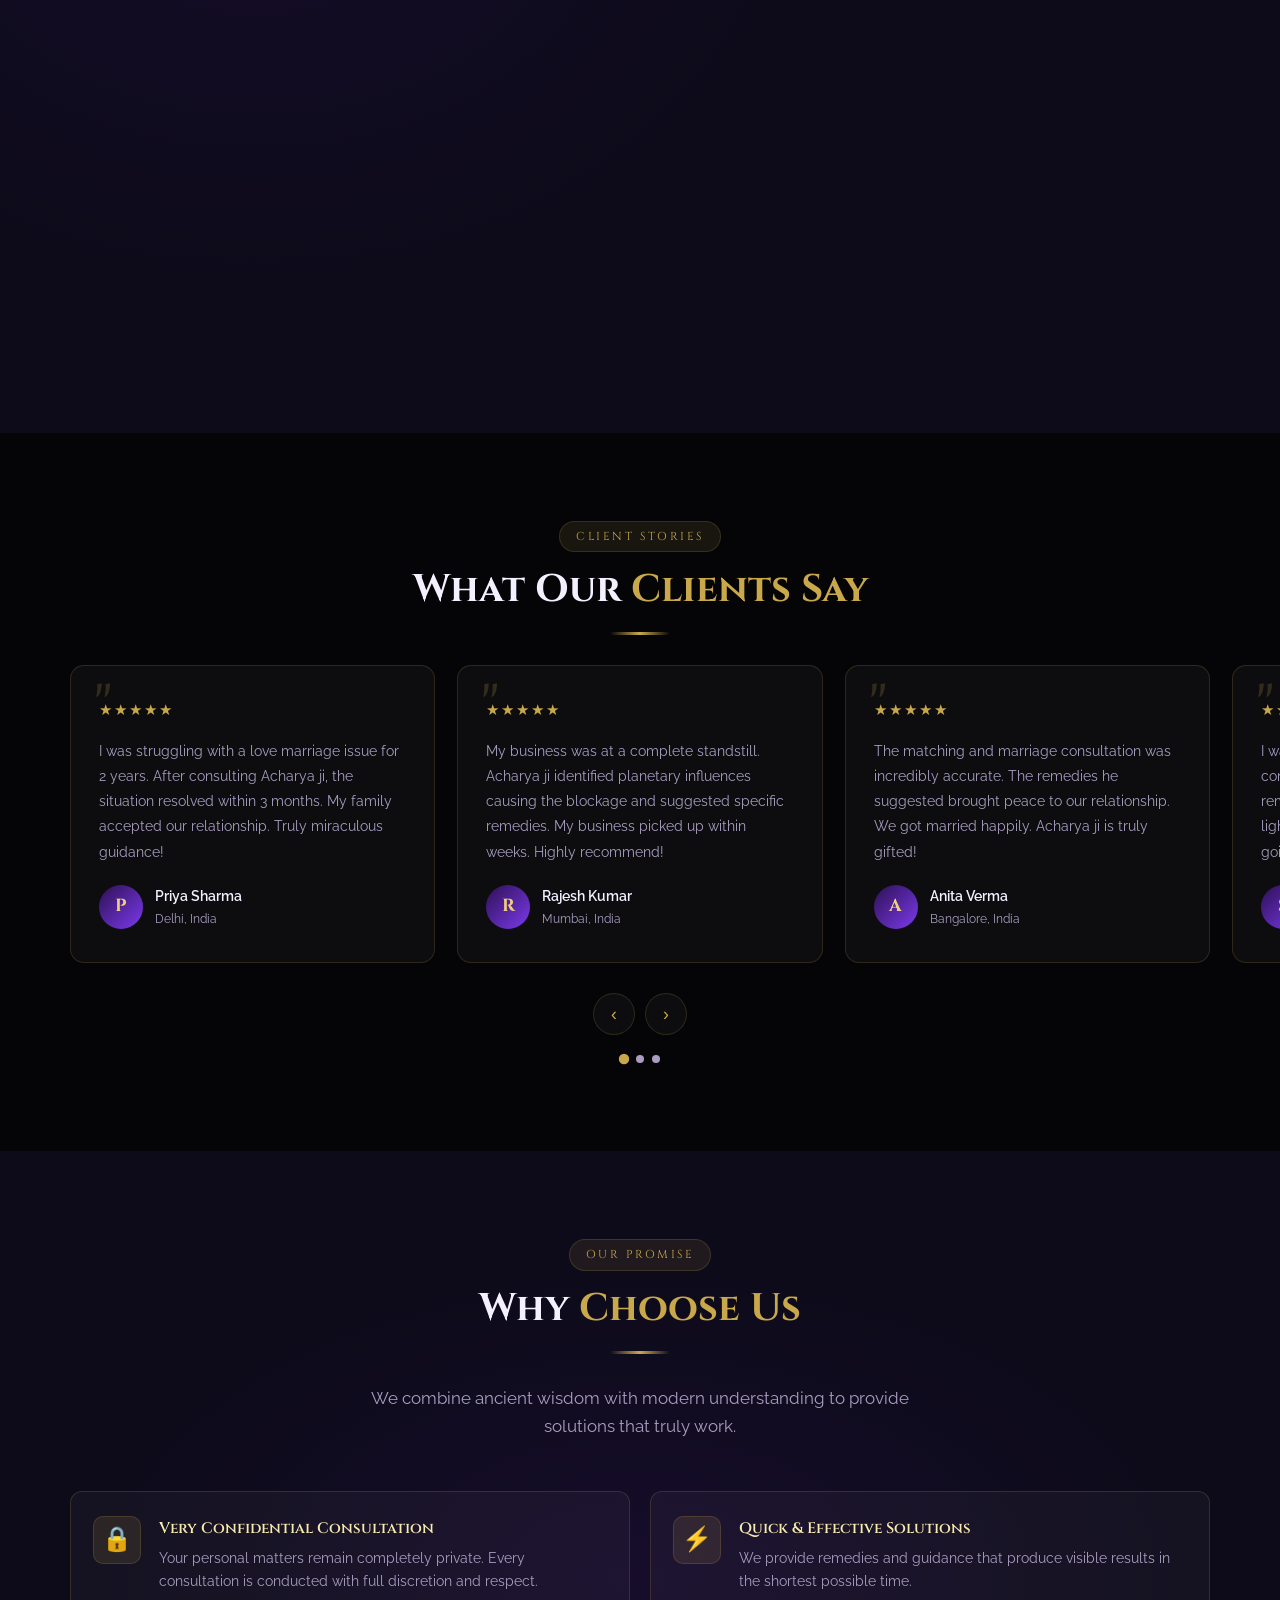
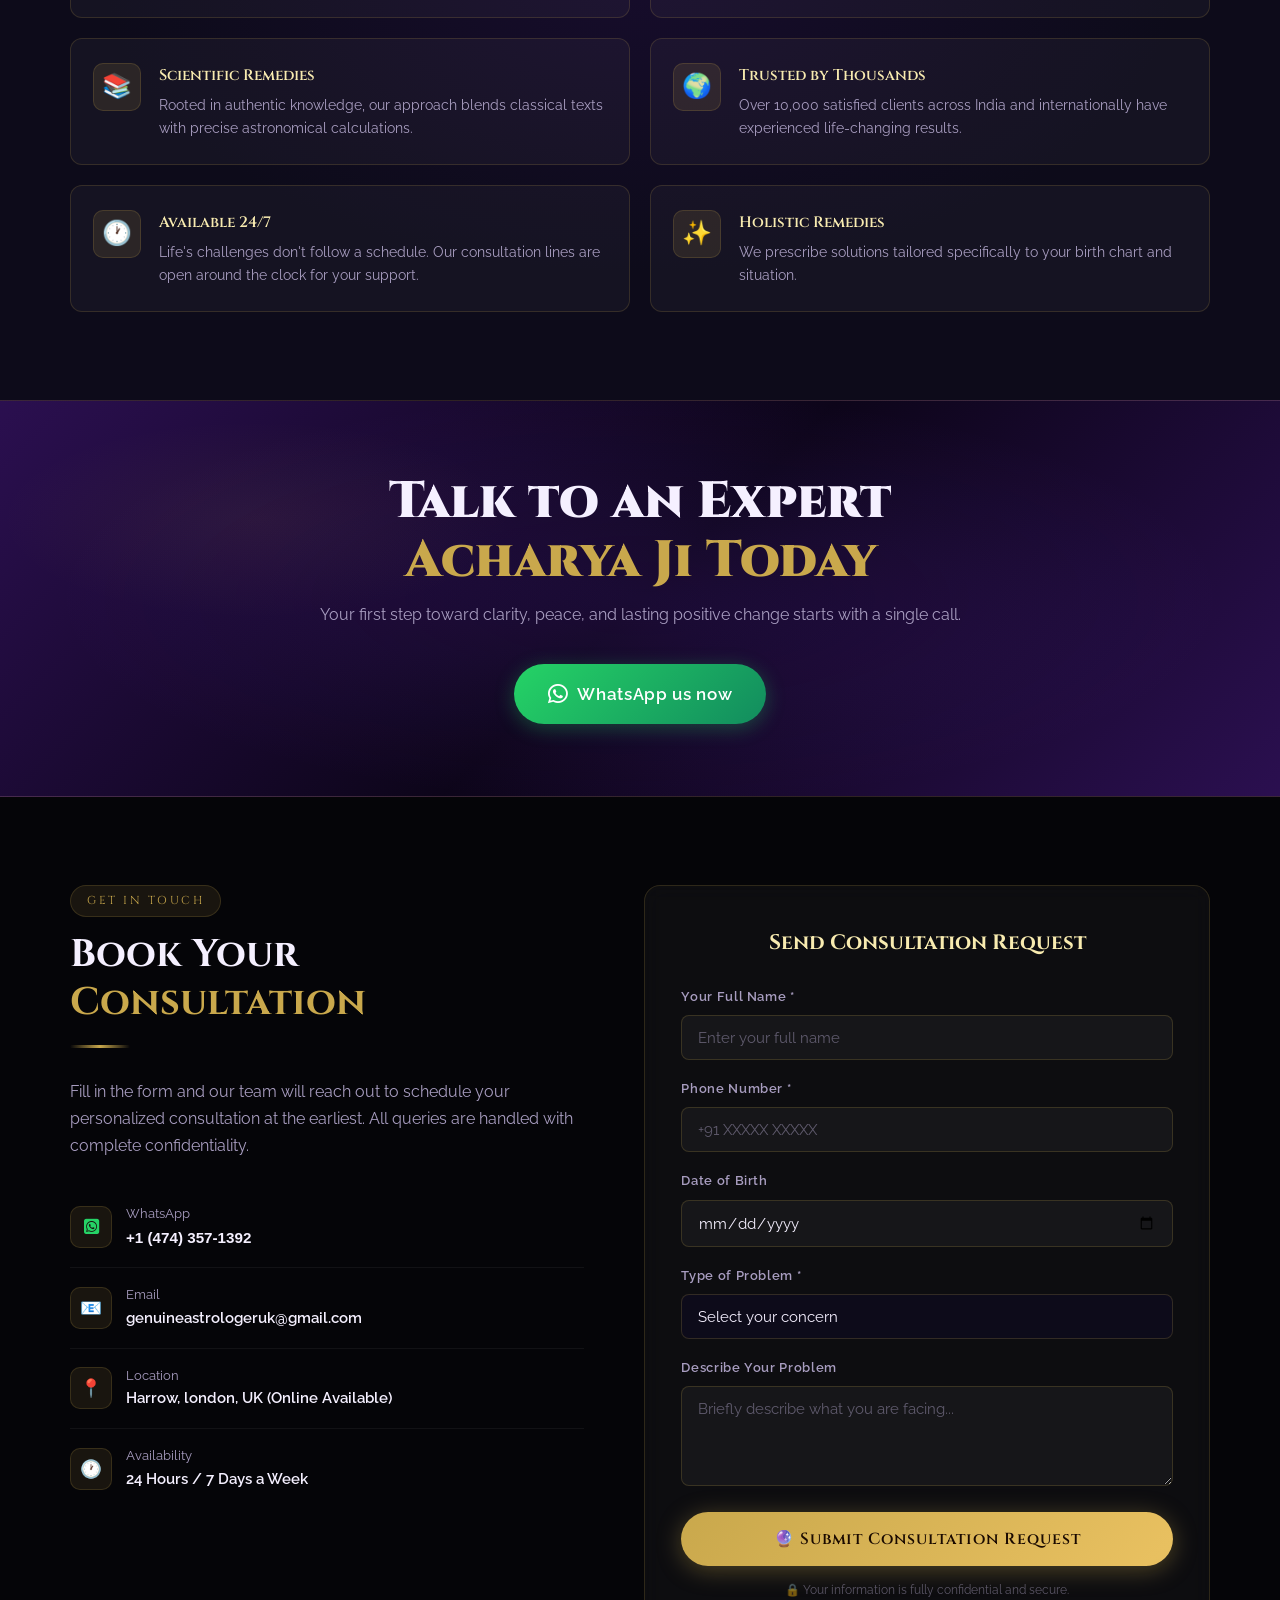
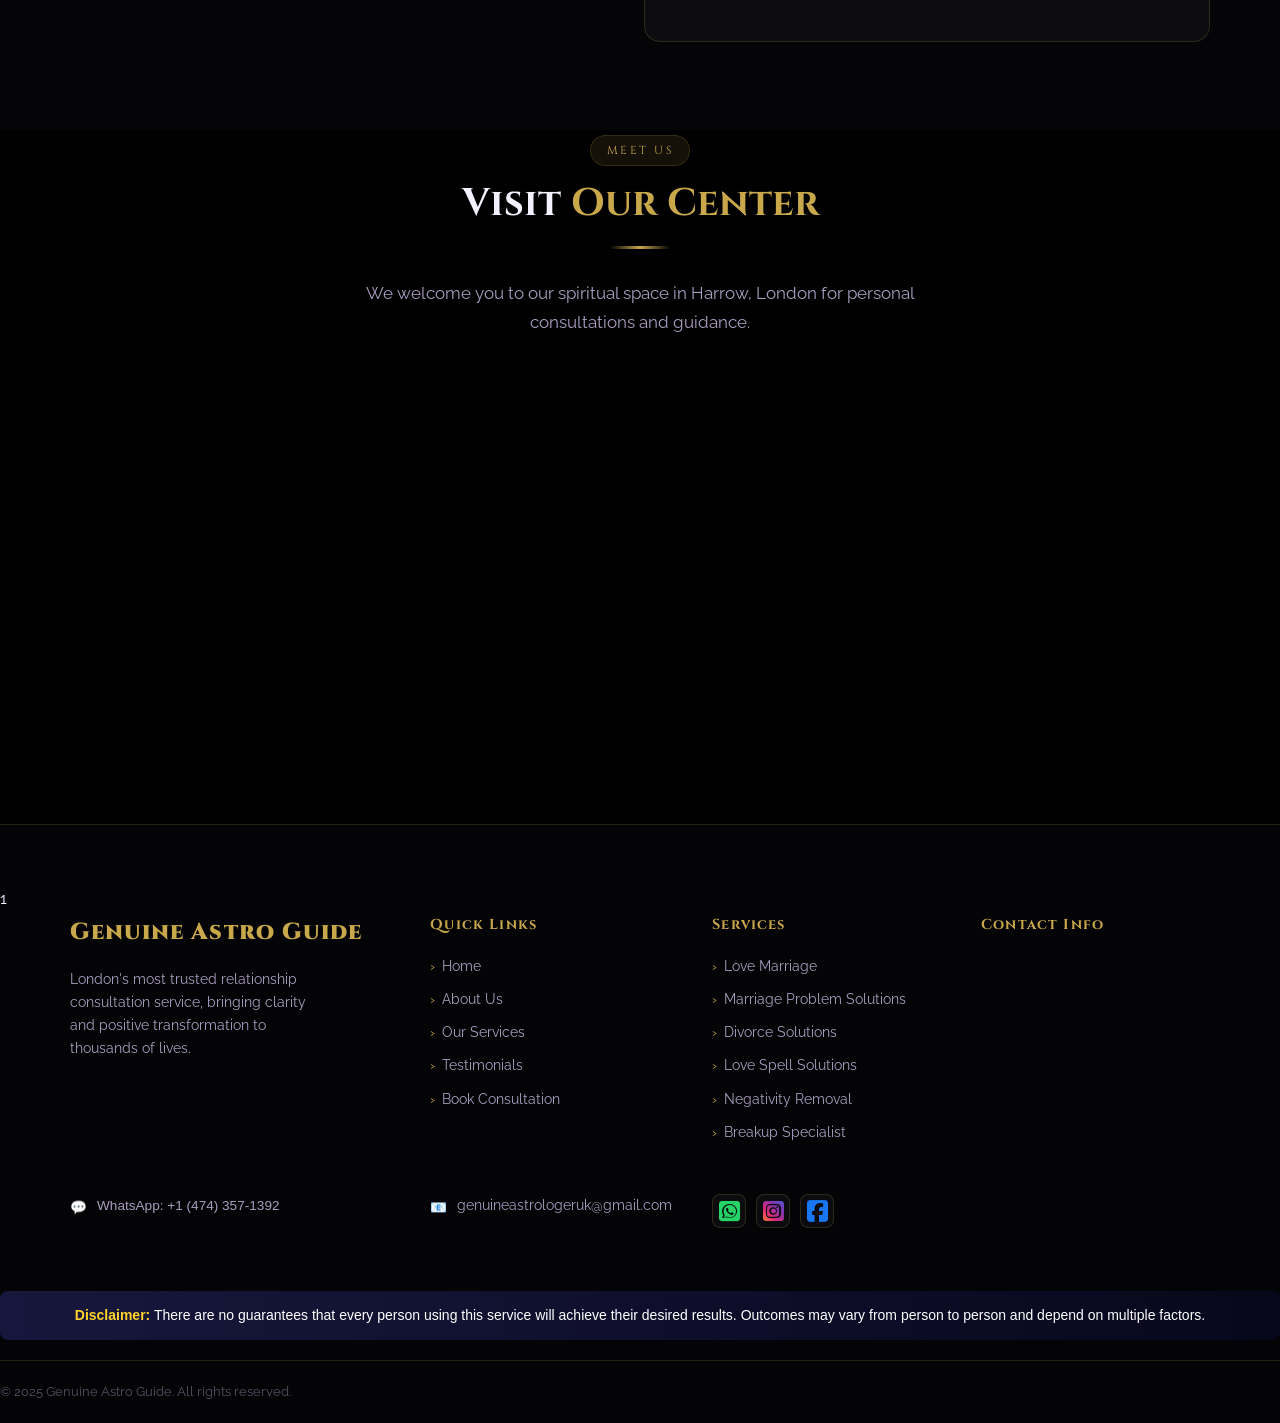
==== commit af94e38a: "Update index.html" ====
--- a/index.html
+++ b/index.html
@@ -20,7 +20,7 @@
   
   <meta charset="UTF-8">
   <meta name="viewport" content="width=device-width, initial-scale=1.0">
-  <title>Genuine Astro Guide – World Famous Astrology Expert</title>
+  <title>Genuine Astro Guide – World Famous Healer</title>
   <!-- <link rel="shortcut icon" href="./assets/logo-main.png" type="image/x-icon"> -->
   <link rel="preconnect" href="https://fonts.googleapis.com">
   <link
@@ -49,7 +49,7 @@
   <!-- ===== TOP BAR ===== -->
   <div id="top-bar">
     <div class="inner">
-      <span class="top-text">⭐ Call Now for Instant Astrology Consultation – Available 24/7</span>
+      <span class="top-text">⭐ Call Now for Instant Consultation – Available 24/7</span>
       <div class="top-btns">
         <a href="https://www.instagram.com/genuineastroguideuk" class="tb-call" style="font-family: sans-serif;"><i class="fa-brands fa-instagram"></i></i>
           Instagram</a>
@@ -108,7 +108,7 @@
             <li>
               <a href="./services/love-spell.html">
                 <i class="fa-solid fa-wand-magic-sparkles"></i>
-                Love Spell Caster
+                Love Healing
               </a>
             </li>
             <div class="nav-dropdown-divider"></div>
@@ -154,7 +154,7 @@
       </a>
       <a href="./services/love-spell.html" onclick="closeMenu()" style="padding-left:32px;">
         <i class="fa-solid fa-wand-magic-sparkles" style="margin-right:8px;color:var(--gold);font-size:0.8rem;"></i>Love
-        Spell Caster
+        Healing
       </a>
 
       <a href="#about" onclick="closeMenu()">About</a>
@@ -162,7 +162,7 @@
       <a href="#contact" onclick="closeMenu()">Contact</a>
       <a href="https://wa.me/14743571392" target="_blank" rel="noopener noreferrer"
         style="color:var(--gold);font-weight:700;">
-        <i class="fa-brands fa-whatsapp"></i> Talk to Astrologer
+        <i class="fa-brands fa-whatsapp"></i> Talk to Acharya Ji
       </a>
     </div>
   </nav>
@@ -269,7 +269,7 @@
         <span class="gs-eyebrow-dot"></span>
         Our Gallery
       </span>
-      <h2 class="gs-title">Moments of <em>Divine Guidance</em></h2>
+      <h2 class="gs-title">Moments of <em> Guidance</em></h2>
       <div class="gold-divider"></div>
     </div>
 
@@ -391,7 +391,7 @@
         <span class="section-tag">Here to Help</span>
         <h2 class="section-title">Problems <span>We Solve</span></h2>
         <div class="gold-divider"></div>
-        <p class="section-sub">Whatever challenge you face, our expert Vedic astrology solutions can guide you toward
+        <p class="section-sub">Whatever challenge you face, our expert solutions can guide you toward
           clarity and resolution.</p>
       </div>
 
@@ -485,30 +485,30 @@
             </div>
             <div class="about-name-tag">Acharya Guruji</div>
           </div>
-          <div class="about-img-badge">⭐ Gold Certified<br>Vedic Astrologer</div>
+          <div class="about-img-badge">⭐ Gold Certified<br>Healer</div>
         </div>
         <div class="about-text reveal">
           <span class="section-tag">About the Expert</span>
           <h2 class="section-title">Meet <span>Acharya Guruji</span></h2>
           <div class="gold-divider"></div>
           <p class="about-desc">
-            With over 25 years of dedicated practice in Vedic astrology, Acharya Guruji has earned the trust of
-            thousands of clients across India and internationally. Trained in the ancient traditions of Jyotish Shastra,
+            With over 25 years of dedicated practice in relationship healing, Acharya Guruji has earned the trust of
+            thousands of clients across India and internationally. Trained in the love and marriage problem solution,
             he brings both classical knowledge and practical wisdom to every consultation.
           </p>
           <p class="about-desc">
-            Specializing in Love marriage solutions, Black magic removal, Extra Martial affair Solution, Divorce
-            Solution Relation Problem and vashikaran remedies,
+            Specializing in Love marriage solutions, Extra Martial affair Solution, Divorce
+            Solution Relation Problem and breakup remedies,
             his guidance has transformed lives and restored harmony in relationships, careers, and families. He is known
             for
-            his compassionate approach and highly accurate predictions rooted in sacred Vedic texts.
+            his compassionate approach and highly accurate predictions.
           </p>
           <div class="about-feats">
-            <span class="about-feat">🔮 Vedic Astrology</span>
-            <span class="about-feat">📿 Vashikaran Expert</span>
-            <span class="about-feat">🌙 Black Magic Removal</span>
+            <span class="about-feat">🔮 Expert Healing</span>
+            <span class="about-feat">📿 Breakup Expert</span>
+            <span class="about-feat">🌙 Negativity Removal</span>
             <span class="about-feat">💎 Powerful remidies</span>
-            <span class="about-feat">🙏 Mantra & Yantra</span>
+            <span class="about-feat">🙏 Energy Healing</span>
             <span class="about-feat">⭐ 24+ Consultation</span>
           </div>
           <div style="margin-top:28px;">
@@ -565,10 +565,10 @@
     <div class="container">
       <div class="center reveal">
         <span class="section-tag">Our Specializations</span>
-        <h2 class="section-title">Expert <span>Astrology Services</span></h2>
+        <h2 class="section-title">Expert <span> Services</span></h2>
         <div class="gold-divider"></div>
-        <p class="section-sub">Comprehensive Vedic solutions crafted with precision, compassion, and decades of
-          spiritual knowledge.</p>
+        <p class="section-sub">Comprehensive solutions crafted with precision, compassion, and decades of
+         knowledge.</p>
       </div>
       <div class="services-grid">
 
@@ -577,7 +577,7 @@
           <span class="service-icon">❤️‍🔥</span>
           <div class="service-title">Love Marriage Specialist</div>
           <p class="service-desc">Resolve inter-caste or inter-religion marriage opposition. Get family acceptance and
-            blessings for your love union through ancient Vedic rituals.</p>
+            blessings for your love union.</p>
 
           <a href="https://wa.me/14743571392?text=Hello%20Pandit%20Ji%2C%20I%20am%20facing%20opposition%20in%20my%20love%20marriage%20and%20need%20your%20expert%20guidance%20to%20get%20family%20acceptance%20and%20resolve%20this%20situation.%20Kindly%20help%20me."
             target="_blank" rel="noopener noreferrer">
@@ -609,7 +609,7 @@
         <div class="service-card reveal">
           <span class="service-icon">🌀</span>
           <div class="service-title">Divorce Problem</div>
-          <p class="service-desc">Vedic guidance to address divorce problems, reduce conflicts between partners, and support harmony and understanding in married life.</p>
+          <p class="service-desc">Guidance to address divorce problems, reduce conflicts between partners, and support harmony and understanding in married life.</p>
           <a href="https://wa.me/14743571392?text=Hello%20Pandit%20Ji%2C%20I%20am%20struggling%20with%20a%20relationship%20issue%20and%20would%20like%20to%20know%20more%20about%20Vashikaran%20remedies.%20Kindly%20provide%20me%20with%20your%20expert%20guidance."
             target="_blank" rel="noopener noreferrer">
             <span class="service-link">Consult Now →</span>
@@ -621,7 +621,7 @@
           <span class="service-icon">💍</span>
           <div class="service-title">Marriage Problems</div>
           <p class="service-desc">Resolve marriage obstacles, family opposition, and compatibility issues through
-            powerful Vedic remedies, kundli analysis.</p>
+            powerful remedies.</p>
           <a href="https://wa.me/14743571392?text=Hello%20Pandit%20Ji%2C%20I%20am%20going%20through%20a%20difficult%20marriage%20situation%20and%20would%20like%20to%20seek%20your%20expert%20astrological%20guidance.%20Kindly%20help%20me%20find%20a%20solution.%20Thank%20you."
             target="_blank" rel="noopener noreferrer">
             <span class="service-link">Consult Now →</span>
@@ -632,7 +632,7 @@
         <div class="service-card reveal">
           <span class="service-icon">🧿</span>
           <div class="service-title">Third Person Interference</div>
-          <p class="service-desc">Addressing third-party interference that may be affecting relationships, peace, and happiness through traditional Vedic guidance and spiritual practices designed to restore harmony and positive energy.</p>
+          <p class="service-desc">Addressing third-party interference that may be affecting relationships, peace, and happiness through expert remedies designed to restore harmony and positive energy.</p>
           <a href="https://wa.me/14743571392?text=Hello%20Pandit%20Ji%2C%20I%20have%20been%20experiencing%20negative%20energy%20and%20disturbances%20in%20my%20life%20for%20some%20time%20now.%20I%20would%20like%20your%20help%20to%20cleanse%20and%20remove%20this%20negativity.%20Please%20guide%20me."
             target="_blank" rel="noopener noreferrer">
             <span class="service-link">Consult Now →</span>
@@ -643,8 +643,8 @@
         <div class="service-card reveal">
           <span class="service-icon">⚖️</span>
           <div class="service-title">Dispute Problem</div>
-          <p class="service-desc">Settle family disputes, property conflicts, and court cases with astrological
-            remedies. Get favorable outcomes through planetary remedies, mantras, and legal timing guidance.</p>
+          <p class="service-desc">Settle family disputes, property conflicts, and court cases with working
+            remedies.</p>
           <a href="https://wa.me/14743571392?text=Hello%20Pandit%20Ji%2C%20I%20am%20currently%20dealing%20with%20a%20serious%20dispute%20and%20need%20your%20astrological%20guidance%20to%20resolve%20it%20peacefully.%20Kindly%20advise%20me%20on%20the%20best%20remedies."
             target="_blank" rel="noopener noreferrer">
             <span class="service-link">Consult Now →</span>
@@ -693,7 +693,7 @@
           </div>
           <div class="testi-card">
             <div class="testi-stars">★★★★★</div>
-            <p class="testi-text">The kundli matching and marriage consultation was incredibly accurate. The remedies he
+            <p class="testi-text">The matching and marriage consultation was incredibly accurate. The remedies he
               suggested brought peace to our relationship. We got married happily. Acharya ji is truly gifted!</p>
             <div class="testi-author">
               <div class="testi-avatar">A</div>
@@ -705,8 +705,8 @@
           </div>
           <div class="testi-card">
             <div class="testi-stars">★★★★★</div>
-            <p class="testi-text">I was suffering from negative energies and constant bad luck. His black magic removal
-              rituals completely changed my life. I feel lighter, more positive, and things are finally going well.</p>
+            <p class="testi-text">I was suffering from negative energies and constant bad luck. His negativity removal
+              remedies completely changed my life. I feel lighter, more positive, and things are finally going well.</p>
             <div class="testi-author">
               <div class="testi-avatar">S</div>
               <div>
@@ -717,8 +717,8 @@
           </div>
           <div class="testi-card">
             <div class="testi-stars">★★★★★</div>
-            <p class="testi-text">Lost all hope in my career. Acharya ji read my kundli and guided me toward the right
-              path. Got promoted and a new opportunity opened up. His predictions were surprisingly accurate!</p>
+            <p class="testi-text">Lost all hope in my career. Acharya ji guided me toward the right
+              path. Got promoted and a new opportunity opened up. His solutions were surprisingly accurate!</p>
             <div class="testi-author">
               <div class="testi-avatar">K</div>
               <div>
@@ -760,15 +760,15 @@
           <div class="why-icon-wrap">⚡</div>
           <div>
             <div class="why-title">Quick & Effective Solutions</div>
-            <div class="why-desc">We provide actionable remedies and guidance that produce visible results in the
+            <div class="why-desc">We provide remedies and guidance that produce visible results in the
               shortest possible time.</div>
           </div>
         </div>
         <div class="why-item reveal">
           <div class="why-icon-wrap">📚</div>
           <div>
-            <div class="why-title">Scientific Vedic Astrology</div>
-            <div class="why-desc">Rooted in authentic Jyotish Shastra, our approach blends classical texts with precise
+            <div class="why-title">Scientific Remedies</div>
+            <div class="why-desc">Rooted in authentic knowledge, our approach blends classical texts with precise
               astronomical calculations.</div>
           </div>
         </div>
@@ -792,7 +792,7 @@
           <div class="why-icon-wrap">✨</div>
           <div>
             <div class="why-title">Holistic Remedies</div>
-            <div class="why-desc">We prescribe gemstones, mantras, yantras, and rituals tailored specifically to your
+            <div class="why-desc">We prescribe solutions tailored specifically to your
               birth chart and situation.</div>
           </div>
         </div>
@@ -803,7 +803,7 @@
   <!-- ===== CTA BANNER ===== -->
   <section id="cta-banner">
     <div class="container">
-      <h2 class="cta-title">Talk to an Expert<br><span>Astrologer Today</span></h2>
+      <h2 class="cta-title">Talk to an Expert<br><span>Acharya Ji Today</span></h2>
       <p class="cta-sub">Your first step toward clarity, peace, and lasting positive change starts with a single call.
       </p>
       <div class="cta-btns">
@@ -825,7 +825,7 @@
           <span class="section-tag">Get in Touch</span>
           <h2 class="section-title">Book Your <span>Consultation</span></h2>
           <div class="gold-divider"></div>
-          <p>Fill in the form and our team will reach out to schedule your personalized astrology consultation at the
+          <p>Fill in the form and our team will reach out to schedule your personalized consultation at the
             earliest. All queries are handled with complete confidentiality.</p>
 
             
@@ -902,7 +902,7 @@
                 <option>Family Problems</option>
                 <option>Health Issues</option>
                 <option>Financial Problems</option>
-                <option>Black Magic / Evil Eye</option>
+                <option>Negativity</option>
                 <option>Court Case</option>
                 <option>Other</option>
               </select>
@@ -930,7 +930,7 @@
 
       <div class="center reveal">
         <span class="section-tag">Meet us</span>
-        <h2 class="section-title">Visit <span>Our Astrology Center</span></h2>
+        <h2 class="section-title">Visit <span>Our Center</span></h2>
         <div class="gold-divider"></div>
         <p class="section-sub">We welcome you to our spiritual space in Harrow, London for personal consultations and
           guidance.
@@ -962,8 +962,8 @@
           <a href="#" class="nav-logo" style="display:inline-flex;">
             Genuine Astro Guide
           </a>
-          <p>London's most trusted Vedic astrology consultation service, bringing clarity and positive transformation to
-            thousands of lives through the ancient wisdom of Jyotish Shastra.</p>
+          <p>London's most trusted relationship consultation service, bringing clarity and positive transformation to
+            thousands of lives.</p>
         </div>
         <div class="footer-col">
           <h4>Quick Links</h4>
@@ -982,8 +982,8 @@
             <li><a href="./services/marriage-problem.html">Marriage Problem Solutions</a></li>
             <li><a href="./services/divorce-problem.html">Divorce Solutions</a></li>
             <li><a href="./services/love-spell.html">Love Spell Solutions</a></li>
-            <li><a href="#services">Black Magic Removal</a></li>
-            <li><a href="#services">Vashikaran Specialist</a></li>
+            <li><a href="#services">Negativity Removal</a></li>
+            <li><a href="#services">Breakup Specialist</a></li>
           </ul>
         </div>
         <div class="footer-col">
